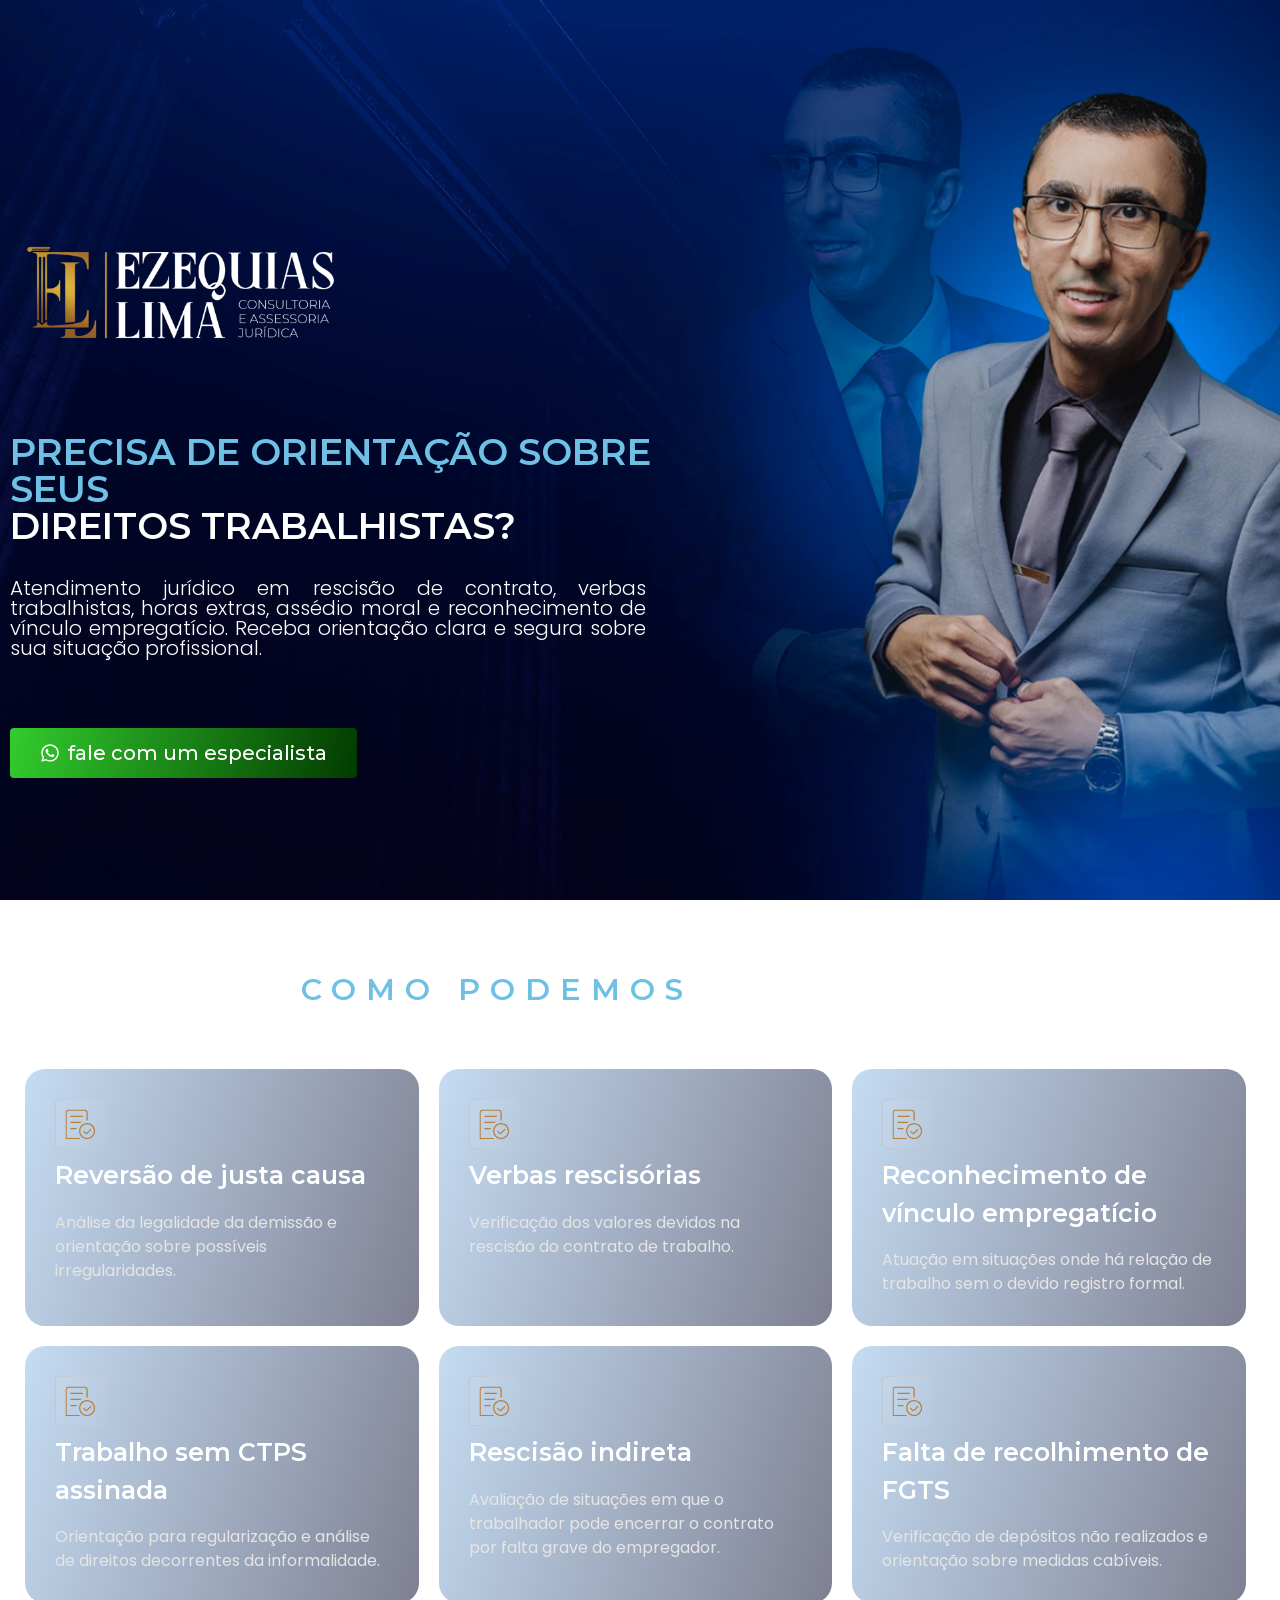
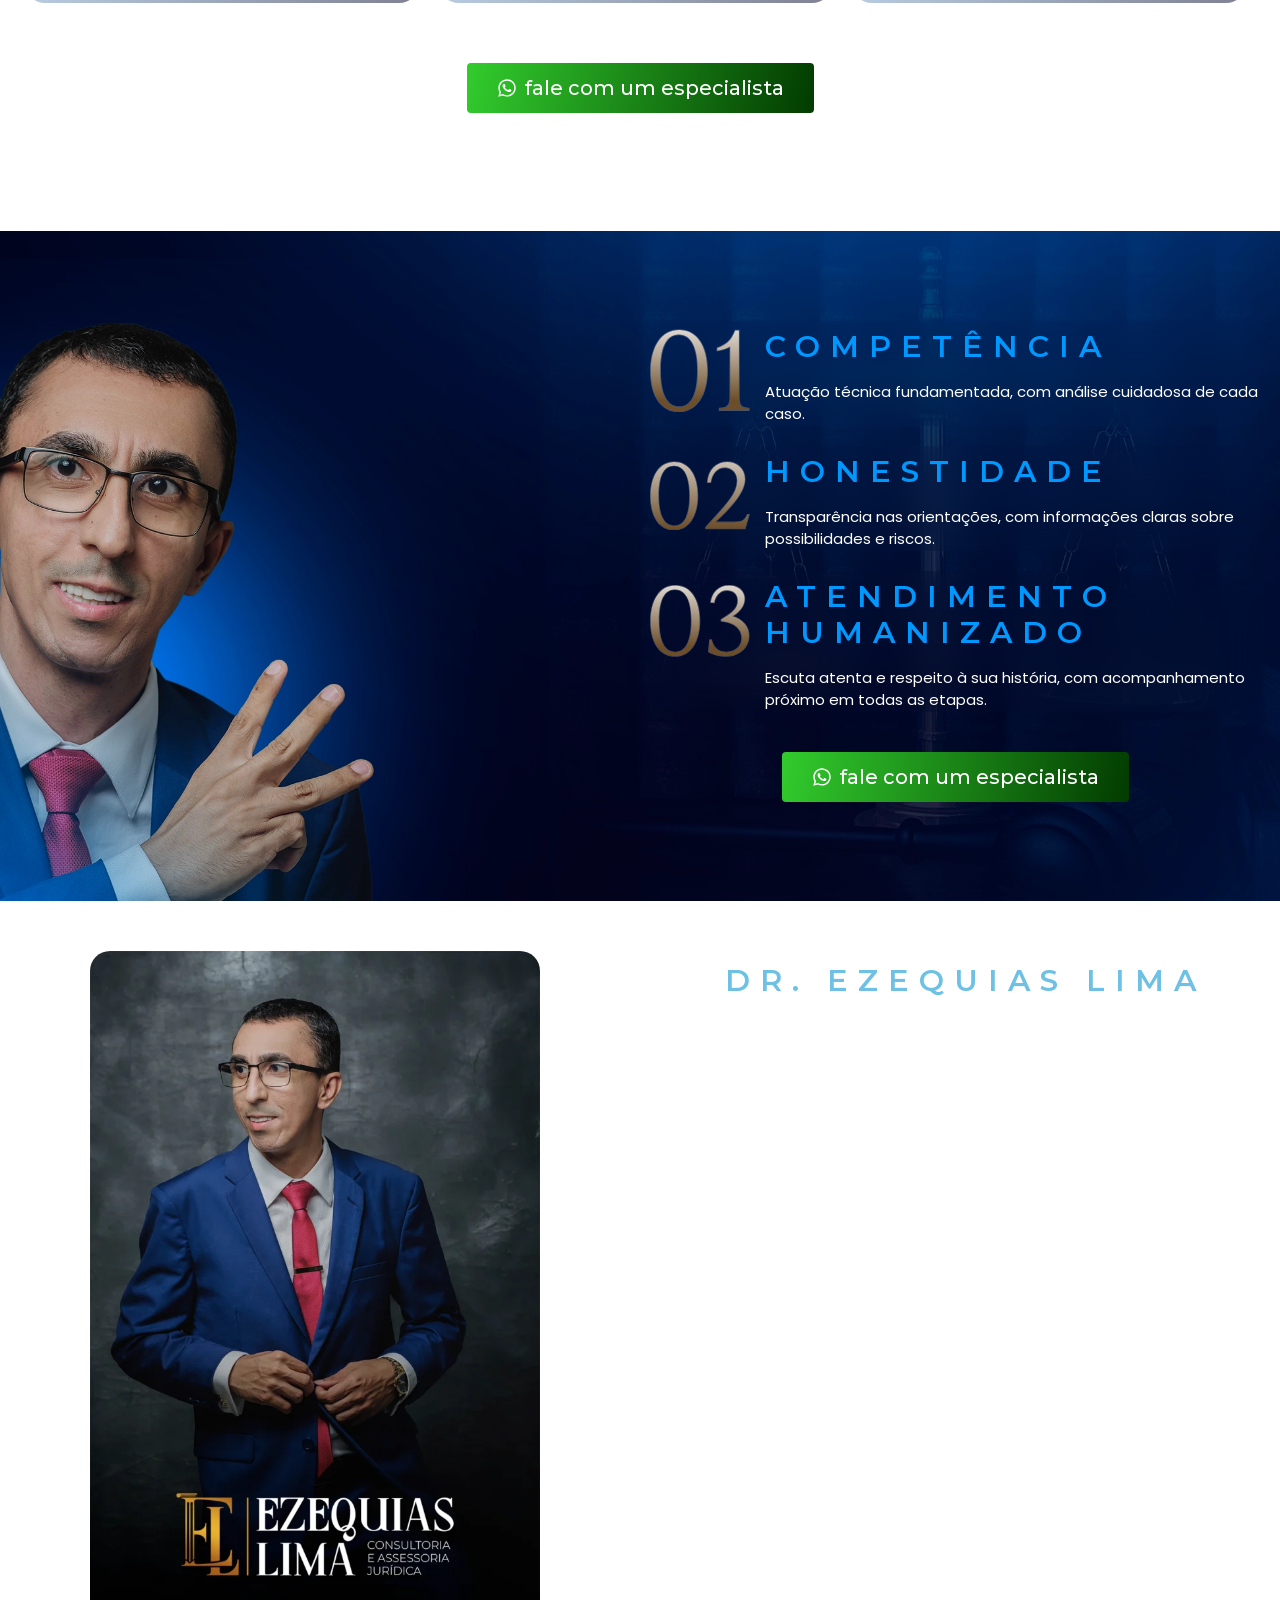
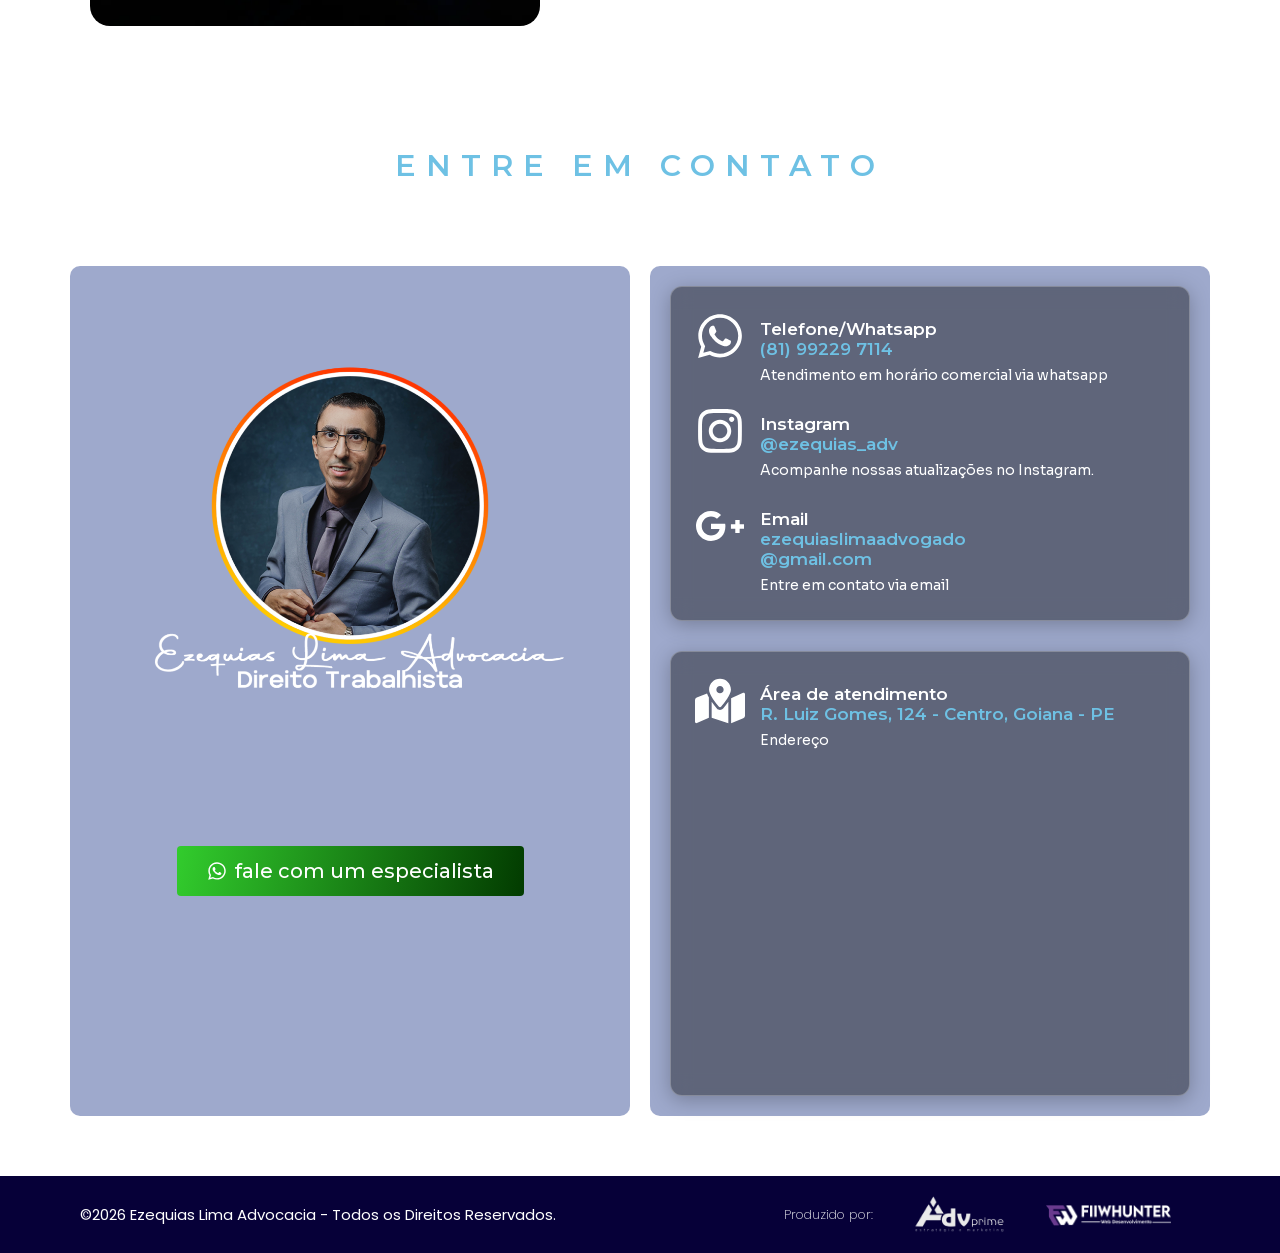
==== index.html @ 2110d89a "Organizando arquivos: movendo da pasta Teste para a raiz e removendo pasta redundante" ====
﻿<!DOCTYPE html>
<html lang="pt-BR" style="scroll-behavior: auto;"><head>

<!-- *** PROJETO OTIMIZADO E COMENTADO EM PT-BR *** -->
<!-- Todas as chamadas inuteis foram higienizadas e removidas para melhor performance -->

<meta charset="utf-8"/>
<title>Ezequias Lima Advogado – Compromisso com os seus direitos</title>
<meta content="max-image-preview:large" name="robots"/>
<link href="https://ezequiaslimaadvogado.com/feed/" rel="alternate" title="Feed para Ezequias Lima Advogado »" type="application/rss+xml"/>
<link href="https://ezequiaslimaadvogado.com/comments/feed/" rel="alternate" title="Feed de comentários para Ezequias Lima Advogado »" type="application/rss+xml"/>
<link href="https://ezequiaslimaadvogado.com/wp-json/oembed/1.0/embed?url=https%3A%2F%2Fezequiaslimaadvogado.com%2F" rel="alternate" title="oEmbed (JSON)" type="application/json+oembed"/>
<link href="https://ezequiaslimaadvogado.com/wp-json/oembed/1.0/embed?url=https%3A%2F%2Fezequiaslimaadvogado.com%2F&amp;format=xml" rel="alternate" title="oEmbed (XML)" type="text/xml+oembed"/>
<style id="wp-img-auto-sizes-contain-inline-css">
img:is([sizes=auto i],[sizes^="auto," i]){contain-intrinsic-size:3000px 1500px}
/*# sourceURL=wp-img-auto-sizes-contain-inline-css */
</style>
<style id="wp-emoji-styles-inline-css">

	img.wp-smiley, img.emoji {
		display: inline !important;
		border: none !important;
		box-shadow: none !important;
		height: 1em !important;
		width: 1em !important;
		margin: 0 0.07em !important;
		vertical-align: -0.1em !important;
		background: none !important;
		padding: 0 !important;
	}
/*# sourceURL=wp-emoji-styles-inline-css */
</style>
<style id="global-styles-inline-css">
:root{--wp--preset--aspect-ratio--square: 1;--wp--preset--aspect-ratio--4-3: 4/3;--wp--preset--aspect-ratio--3-4: 3/4;--wp--preset--aspect-ratio--3-2: 3/2;--wp--preset--aspect-ratio--2-3: 2/3;--wp--preset--aspect-ratio--16-9: 16/9;--wp--preset--aspect-ratio--9-16: 9/16;--wp--preset--color--black: #000000;--wp--preset--color--cyan-bluish-gray: #abb8c3;--wp--preset--color--white: #ffffff;--wp--preset--color--pale-pink: #f78da7;--wp--preset--color--vivid-red: #cf2e2e;--wp--preset--color--luminous-vivid-orange: #ff6900;--wp--preset--color--luminous-vivid-amber: #fcb900;--wp--preset--color--light-green-cyan: #7bdcb5;--wp--preset--color--vivid-green-cyan: #00d084;--wp--preset--color--pale-cyan-blue: #8ed1fc;--wp--preset--color--vivid-cyan-blue: #0693e3;--wp--preset--color--vivid-purple: #9b51e0;--wp--preset--gradient--vivid-cyan-blue-to-vivid-purple: linear-gradient(135deg,rgb(6,147,227) 0%,rgb(155,81,224) 100%);--wp--preset--gradient--light-green-cyan-to-vivid-green-cyan: linear-gradient(135deg,rgb(122,220,180) 0%,rgb(0,208,130) 100%);--wp--preset--gradient--luminous-vivid-amber-to-luminous-vivid-orange: linear-gradient(135deg,rgb(252,185,0) 0%,rgb(255,105,0) 100%);--wp--preset--gradient--luminous-vivid-orange-to-vivid-red: linear-gradient(135deg,rgb(255,105,0) 0%,rgb(207,46,46) 100%);--wp--preset--gradient--very-light-gray-to-cyan-bluish-gray: linear-gradient(135deg,rgb(238,238,238) 0%,rgb(169,184,195) 100%);--wp--preset--gradient--cool-to-warm-spectrum: linear-gradient(135deg,rgb(74,234,220) 0%,rgb(151,120,209) 20%,rgb(207,42,186) 40%,rgb(238,44,130) 60%,rgb(251,105,98) 80%,rgb(254,248,76) 100%);--wp--preset--gradient--blush-light-purple: linear-gradient(135deg,rgb(255,206,236) 0%,rgb(152,150,240) 100%);--wp--preset--gradient--blush-bordeaux: linear-gradient(135deg,rgb(254,205,165) 0%,rgb(254,45,45) 50%,rgb(107,0,62) 100%);--wp--preset--gradient--luminous-dusk: linear-gradient(135deg,rgb(255,203,112) 0%,rgb(199,81,192) 50%,rgb(65,88,208) 100%);--wp--preset--gradient--pale-ocean: linear-gradient(135deg,rgb(255,245,203) 0%,rgb(182,227,212) 50%,rgb(51,167,181) 100%);--wp--preset--gradient--electric-grass: linear-gradient(135deg,rgb(202,248,128) 0%,rgb(113,206,126) 100%);--wp--preset--gradient--midnight: linear-gradient(135deg,rgb(2,3,129) 0%,rgb(40,116,252) 100%);--wp--preset--font-size--small: 13px;--wp--preset--font-size--medium: 20px;--wp--preset--font-size--large: 36px;--wp--preset--font-size--x-large: 42px;--wp--preset--spacing--20: 0.44rem;--wp--preset--spacing--30: 0.67rem;--wp--preset--spacing--40: 1rem;--wp--preset--spacing--50: 1.5rem;--wp--preset--spacing--60: 2.25rem;--wp--preset--spacing--70: 3.38rem;--wp--preset--spacing--80: 5.06rem;--wp--preset--shadow--natural: 6px 6px 9px rgba(0, 0, 0, 0.2);--wp--preset--shadow--deep: 12px 12px 50px rgba(0, 0, 0, 0.4);--wp--preset--shadow--sharp: 6px 6px 0px rgba(0, 0, 0, 0.2);--wp--preset--shadow--outlined: 6px 6px 0px -3px rgb(255, 255, 255), 6px 6px rgb(0, 0, 0);--wp--preset--shadow--crisp: 6px 6px 0px rgb(0, 0, 0);}:root { --wp--style--global--content-size: 800px;--wp--style--global--wide-size: 1200px; }:where(body) { margin: 0; }.wp-site-blocks > .alignleft { float: left; margin-right: 2em; }.wp-site-blocks > .alignright { float: right; margin-left: 2em; }.wp-site-blocks > .aligncenter { justify-content: center; margin-left: auto; margin-right: auto; }:where(.wp-site-blocks) > * { margin-block-start: 24px; margin-block-end: 0; }:where(.wp-site-blocks) > :first-child { margin-block-start: 0; }:where(.wp-site-blocks) > :last-child { margin-block-end: 0; }:root { --wp--style--block-gap: 24px; }:root :where(.is-layout-flow) > :first-child{margin-block-start: 0;}:root :where(.is-layout-flow) > :last-child{margin-block-end: 0;}:root :where(.is-layout-flow) > *{margin-block-start: 24px;margin-block-end: 0;}:root :where(.is-layout-constrained) > :first-child{margin-block-start: 0;}:root :where(.is-layout-constrained) > :last-child{margin-block-end: 0;}:root :where(.is-layout-constrained) > *{margin-block-start: 24px;margin-block-end: 0;}:root :where(.is-layout-flex){gap: 24px;}:root :where(.is-layout-grid){gap: 24px;}.is-layout-flow > .alignleft{float: left;margin-inline-start: 0;margin-inline-end: 2em;}.is-layout-flow > .alignright{float: right;margin-inline-start: 2em;margin-inline-end: 0;}.is-layout-flow > .aligncenter{margin-left: auto !important;margin-right: auto !important;}.is-layout-constrained > .alignleft{float: left;margin-inline-start: 0;margin-inline-end: 2em;}.is-layout-constrained > .alignright{float: right;margin-inline-start: 2em;margin-inline-end: 0;}.is-layout-constrained > .aligncenter{margin-left: auto !important;margin-right: auto !important;}.is-layout-constrained > :where(:not(.alignleft):not(.alignright):not(.alignfull)){max-width: var(--wp--style--global--content-size);margin-left: auto !important;margin-right: auto !important;}.is-layout-constrained > .alignwide{max-width: var(--wp--style--global--wide-size);}body .is-layout-flex{display: flex;}.is-layout-flex{flex-wrap: wrap;align-items: center;}.is-layout-flex > :is(*, div){margin: 0;}body .is-layout-grid{display: grid;}.is-layout-grid > :is(*, div){margin: 0;}body{padding-top: 0px;padding-right: 0px;padding-bottom: 0px;padding-left: 0px;}a:where(:not(.wp-element-button)){text-decoration: underline;}:root :where(.wp-element-button, .wp-block-button__link){background-color: #32373c;border-width: 0;color: #fff;font-family: inherit;font-size: inherit;font-style: inherit;font-weight: inherit;letter-spacing: inherit;line-height: inherit;padding-top: calc(0.667em + 2px);padding-right: calc(1.333em + 2px);padding-bottom: calc(0.667em + 2px);padding-left: calc(1.333em + 2px);text-decoration: none;text-transform: inherit;}.has-black-color{color: var(--wp--preset--color--black) !important;}.has-cyan-bluish-gray-color{color: var(--wp--preset--color--cyan-bluish-gray) !important;}.has-white-color{color: var(--wp--preset--color--white) !important;}.has-pale-pink-color{color: var(--wp--preset--color--pale-pink) !important;}.has-vivid-red-color{color: var(--wp--preset--color--vivid-red) !important;}.has-luminous-vivid-orange-color{color: var(--wp--preset--color--luminous-vivid-orange) !important;}.has-luminous-vivid-amber-color{color: var(--wp--preset--color--luminous-vivid-amber) !important;}.has-light-green-cyan-color{color: var(--wp--preset--color--light-green-cyan) !important;}.has-vivid-green-cyan-color{color: var(--wp--preset--color--vivid-green-cyan) !important;}.has-pale-cyan-blue-color{color: var(--wp--preset--color--pale-cyan-blue) !important;}.has-vivid-cyan-blue-color{color: var(--wp--preset--color--vivid-cyan-blue) !important;}.has-vivid-purple-color{color: var(--wp--preset--color--vivid-purple) !important;}.has-black-background-color{background-color: var(--wp--preset--color--black) !important;}.has-cyan-bluish-gray-background-color{background-color: var(--wp--preset--color--cyan-bluish-gray) !important;}.has-white-background-color{background-color: var(--wp--preset--color--white) !important;}.has-pale-pink-background-color{background-color: var(--wp--preset--color--pale-pink) !important;}.has-vivid-red-background-color{background-color: var(--wp--preset--color--vivid-red) !important;}.has-luminous-vivid-orange-background-color{background-color: var(--wp--preset--color--luminous-vivid-orange) !important;}.has-luminous-vivid-amber-background-color{background-color: var(--wp--preset--color--luminous-vivid-amber) !important;}.has-light-green-cyan-background-color{background-color: var(--wp--preset--color--light-green-cyan) !important;}.has-vivid-green-cyan-background-color{background-color: var(--wp--preset--color--vivid-green-cyan) !important;}.has-pale-cyan-blue-background-color{background-color: var(--wp--preset--color--pale-cyan-blue) !important;}.has-vivid-cyan-blue-background-color{background-color: var(--wp--preset--color--vivid-cyan-blue) !important;}.has-vivid-purple-background-color{background-color: var(--wp--preset--color--vivid-purple) !important;}.has-black-border-color{border-color: var(--wp--preset--color--black) !important;}.has-cyan-bluish-gray-border-color{border-color: var(--wp--preset--color--cyan-bluish-gray) !important;}.has-white-border-color{border-color: var(--wp--preset--color--white) !important;}.has-pale-pink-border-color{border-color: var(--wp--preset--color--pale-pink) !important;}.has-vivid-red-border-color{border-color: var(--wp--preset--color--vivid-red) !important;}.has-luminous-vivid-orange-border-color{border-color: var(--wp--preset--color--luminous-vivid-orange) !important;}.has-luminous-vivid-amber-border-color{border-color: var(--wp--preset--color--luminous-vivid-amber) !important;}.has-light-green-cyan-border-color{border-color: var(--wp--preset--color--light-green-cyan) !important;}.has-vivid-green-cyan-border-color{border-color: var(--wp--preset--color--vivid-green-cyan) !important;}.has-pale-cyan-blue-border-color{border-color: var(--wp--preset--color--pale-cyan-blue) !important;}.has-vivid-cyan-blue-border-color{border-color: var(--wp--preset--color--vivid-cyan-blue) !important;}.has-vivid-purple-border-color{border-color: var(--wp--preset--color--vivid-purple) !important;}.has-vivid-cyan-blue-to-vivid-purple-gradient-background{background: var(--wp--preset--gradient--vivid-cyan-blue-to-vivid-purple) !important;}.has-light-green-cyan-to-vivid-green-cyan-gradient-background{background: var(--wp--preset--gradient--light-green-cyan-to-vivid-green-cyan) !important;}.has-luminous-vivid-amber-to-luminous-vivid-orange-gradient-background{background: var(--wp--preset--gradient--luminous-vivid-amber-to-luminous-vivid-orange) !important;}.has-luminous-vivid-orange-to-vivid-red-gradient-background{background: var(--wp--preset--gradient--luminous-vivid-orange-to-vivid-red) !important;}.has-very-light-gray-to-cyan-bluish-gray-gradient-background{background: var(--wp--preset--gradient--very-light-gray-to-cyan-bluish-gray) !important;}.has-cool-to-warm-spectrum-gradient-background{background: var(--wp--preset--gradient--cool-to-warm-spectrum) !important;}.has-blush-light-purple-gradient-background{background: var(--wp--preset--gradient--blush-light-purple) !important;}.has-blush-bordeaux-gradient-background{background: var(--wp--preset--gradient--blush-bordeaux) !important;}.has-luminous-dusk-gradient-background{background: var(--wp--preset--gradient--luminous-dusk) !important;}.has-pale-ocean-gradient-background{background: var(--wp--preset--gradient--pale-ocean) !important;}.has-electric-grass-gradient-background{background: var(--wp--preset--gradient--electric-grass) !important;}.has-midnight-gradient-background{background: var(--wp--preset--gradient--midnight) !important;}.has-small-font-size{font-size: var(--wp--preset--font-size--small) !important;}.has-medium-font-size{font-size: var(--wp--preset--font-size--medium) !important;}.has-large-font-size{font-size: var(--wp--preset--font-size--large) !important;}.has-x-large-font-size{font-size: var(--wp--preset--font-size--x-large) !important;}
:root :where(.wp-block-pullquote){font-size: 1.5em;line-height: 1.6;}
/*# sourceURL=global-styles-inline-css */
</style>

<link href="https://ezequiaslimaadvogado.com/wp-json/" rel="https://api.w.org/"/><link href="https://ezequiaslimaadvogado.com/wp-json/wp/v2/pages/3766" rel="alternate" title="JSON" type="application/json"/><link href="https://ezequiaslimaadvogado.com/xmlrpc.php?rsd" rel="EditURI" title="RSD" type="application/rsd+xml"/>
<meta content="WordPress 6.9.4" name="generator"/>
<link href="https://ezequiaslimaadvogado.com/" rel="canonical"/>
<link href="https://ezequiaslimaadvogado.com/" rel="shortlink"/>
<meta content="Elementor 3.35.7; features: e_font_icon_svg, additional_custom_breakpoints; settings: css_print_method-external, google_font-enabled, font_display-swap" name="generator"/>
<style>
				.e-con.e-parent:nth-of-type(n+4):not(.e-lazyloaded):not(.e-no-lazyload),
				.e-con.e-parent:nth-of-type(n+4):not(.e-lazyloaded):not(.e-no-lazyload) * {
					background-image: none !important;
				}
				@media screen and (max-height: 1024px) {
					.e-con.e-parent:nth-of-type(n+3):not(.e-lazyloaded):not(.e-no-lazyload),
					.e-con.e-parent:nth-of-type(n+3):not(.e-lazyloaded):not(.e-no-lazyload) * {
						background-image: none !important;
					}
				}
				@media screen and (max-height: 640px) {
					.e-con.e-parent:nth-of-type(n+2):not(.e-lazyloaded):not(.e-no-lazyload),
					.e-con.e-parent:nth-of-type(n+2):not(.e-lazyloaded):not(.e-no-lazyload) * {
						background-image: none !important;
					}
				}
			</style>
<link href="img/cropped-ICONE-32x32_ddf92ba2dfca.png" rel="icon" sizes="32x32"/>
<link href="img/cropped-ICONE-192x192_f0bbb5af5e48.png" rel="icon" sizes="192x192"/>
<link href="img/cropped-ICONE-180x180_3a4a55245eb3.png" rel="apple-touch-icon"/>
<meta content="img/cropped-ICONE-270x270_370748e8f6f8.png" name="msapplication-TileImage"/>
<!-- Google Tag Manager -->
<script>(function(w,d,s,l,i){w[l]=w[l]||[];w[l].push({'gtm.start':
new Date().getTime(),event:'gtm.js'});var f=d.getElementsByTagName(s)[0],
j=d.createElement(s),dl=l!='dataLayer'?'&l='+l:'';j.async=true;j.src=
'https://www.googletagmanager.com/gtm.js?id='+i+dl;f.parentNode.insertBefore(j,f);
})(window,document,'script','dataLayer','GTM-XXXXXX');</script>
<!-- End Google Tag Manager -->
<meta content="width=device-width, initial-scale=1.0, viewport-fit=cover" name="viewport"/><style data-scroll-fix="true">
        /* Scroll fixes for offline viewing */
        html, body {
            overflow: auto !important;
            overflow-x: hidden !important;
            height: auto !important;
            min-height: 100% !important;
            scroll-behavior: auto !important;
            opacity: 1 !important;
            visibility: visible !important;
        }
        
        /* Force visibility - many sites use JS animations for initial display */
        body, .wrapper, main, #__next, #app, .page, .content {
            opacity: 1 !important;
            visibility: visible !important;
            transform: none !important;
        }
        
        /* Disable loader/preloader overlays */
        .loader, .preloader, .loading, [class*="loader"], [class*="preloader"] {
            display: none !important;
            opacity: 0 !important;
        }
        
        /* Show elements that might be hidden for animation */
        .word-inner, .char, .line, [data-aos], [data-scroll],
        .hero-text span, .hero-fade, [class*="hero"] span {
            opacity: 1 !important;
            transform: none !important;
            visibility: visible !important;
        }
        
        /* Reset Tailwind animation utility classes */
        .translate-y-full, .translate-x-full, .-translate-y-full, .-translate-x-full,
        .translate-y-1\/2, .-translate-y-1\/2, .translate-y-\[100\%\], .translate-y-\[110\%\] {
            transform: none !important;
        }
        
        /* Force visibility on common hidden-for-animation patterns */
        .opacity-0, [class*="opacity-0"] {
            opacity: 1 !important;
        }
        
        /* Reset scale transforms used for animations */
        .scale-0, .scale-50, .scale-75 {
            transform: none !important;
        }
        
        html.lenis, html.lenis-smooth, 
        body.lenis, body.lenis-smooth,
        .lenis-wrapper, .lenis-content,
        [data-lenis-prevent], [data-scroll-container] {
            overflow: visible !important;
            height: auto !important;
        }
        
        /* Fix flex containers that might cut off content */
        body.flex.items-center,
        body.flex.justify-center {
            align-items: flex-start !important;
            min-height: 100vh;
            height: auto !important;
        }
        
        /* Ensure main content scrolls */
        main, #__next, #__nuxt, #app, .main-content {
            overflow: visible !important;
            height: auto !important;
        }
        </style>    <link rel="stylesheet" href="css/style.css"></head>
<body class="home wp-singular page-template page-template-elementor_canvas page page-id-3766 wp-custom-logo wp-embed-responsive wp-theme-hello-elementor hello-elementor-default elementor-default elementor-template-canvas elementor-kit-3612 elementor-page elementor-page-3766 e--ua-blink e--ua-mac e--ua-webkit" data-elementor-device-mode="desktop" style="scroll-behavior: auto;">
<!-- Google Tag Manager (noscript) -->
<noscript><iframe height="0" src="https://www.googletagmanager.com/ns.html?id=GTM-XXXXXX" style="display:none;visibility:hidden" width="0"></iframe></noscript>
<!-- End Google Tag Manager (noscript) -->
<div class="elementor elementor-3766" data-elementor-id="3766" data-elementor-post-type="page" data-elementor-type="wp-page">
<!-- === SECAO 1: HERO START (Painel de Boas Vindas) === -->
<div class="elementor-element elementor-element-3195acb6 e-flex e-con-boxed e-con e-parent e-lazyloaded" data-e-type="container" data-element_type="container" data-id="3195acb6" data-settings='{"background_background":"classic"}'>
<div class="e-con-inner">
<div class="elementor-element elementor-element-7cfdfa64 e-con-full e-flex e-con e-child" data-e-type="container" data-element_type="container" data-id="7cfdfa64" data-settings='{"background_background":"classic"}'>
<div class="elementor-element elementor-element-298413e5 elementor-widget-mobile__width-initial elementor-widget elementor-widget-image animated fadeIn" data-e-type="widget" data-element_type="widget" data-id="298413e5" data-settings='{"_animation":"fadeIn"}' data-widget_type="image.default">
<img alt="" class="attachment-large size-large wp-image-3768" decoding="async" fetchpriority="high" height="800" sizes="(max-width: 800px) 100vw, 800px" src="img/MARCA-DAGUA-3-1024x1024_da257affb1d7.webp" srcset="img/MARCA-DAGUA-3-1024x1024_da257affb1d7.webp 1024w, assets/MARCA-DAGUA-3-300x300_51cb336655b1.webp 300w, assets/MARCA-DAGUA-3-150x150_44a0830996d9.webp 150w, assets/MARCA-DAGUA-3-768x768_c7d4a31141a3.webp 768w, assets/MARCA-DAGUA-3-1536x1536_21c512401d6d.webp 1536w, assets/MARCA-DAGUA-3_3e88945e83cf.webp 2000w" width="800"/> </div>
<div class="elementor-element elementor-element-34abbfb4 elementor-widget__width-initial elementor-widget elementor-widget-heading animated fadeIn" data-e-type="widget" data-element_type="widget" data-id="34abbfb4" data-settings='{"_animation":"fadeIn"}' data-widget_type="heading.default">
<h2 class="elementor-heading-title elementor-size-default">Precisa de orientação sobre seus  <p style="color: white">direitos trabalhistas?<span style="letter-spacing: 0px"></span></p></h2> </div>
<div class="elementor-element elementor-element-9871f47 elementor-widget elementor-widget-heading animated fadeIn" data-e-type="widget" data-element_type="widget" data-id="9871f47" data-settings='{"_animation":"fadeIn"}' data-widget_type="heading.default">
<h2 class="elementor-heading-title elementor-size-default">Atendimento jurídico em rescisão de contrato, verbas trabalhistas, horas extras, assédio moral e reconhecimento de vínculo empregatício.
Receba orientação clara e segura sobre sua situação profissional.</h2> </div>
<div class="elementor-element elementor-element-661bef58 elementor-tablet-align-center elementor-align-left elementor-widget__width-initial elementor-widget elementor-widget-button animated fadeInUp" data-e-type="widget" data-element_type="widget" data-id="661bef58" data-settings='{"_animation":"fadeInUp","_animation_delay":300}' data-widget_type="button.default">
<a class="elementor-button elementor-button-link elementor-size-md" href="https://wa.me/5581992297114?text=Ol%C3%A1%2Cgostaria%20de%20falar%20com%20um%20advogado%20especialista%20em%20direito%20trabalhista%20">
<span class="elementor-button-content-wrapper">
<span class="elementor-button-icon">
<svg aria-hidden="true" class="e-font-icon-svg e-fab-whatsapp" viewbox="0 0 448 512" xmlns="http://www.w3.org/2000/svg"><path d="M380.9 97.1C339 55.1 283.2 32 223.9 32c-122.4 0-222 99.6-222 222 0 39.1 10.2 77.3 29.6 111L0 480l117.7-30.9c32.4 17.7 68.9 27 106.1 27h.1c122.3 0 224.1-99.6 224.1-222 0-59.3-25.2-115-67.1-157zm-157 341.6c-33.2 0-65.7-8.9-94-25.7l-6.7-4-69.8 18.3L72 359.2l-4.4-7c-18.5-29.4-28.2-63.3-28.2-98.2 0-101.7 82.8-184.5 184.6-184.5 49.3 0 95.6 19.2 130.4 54.1 34.8 34.9 56.2 81.2 56.1 130.5 0 101.8-84.9 184.6-186.6 184.6zm101.2-138.2c-5.5-2.8-32.8-16.2-37.9-18-5.1-1.9-8.8-2.8-12.5 2.8-3.7 5.6-14.3 18-17.6 21.8-3.2 3.7-6.5 4.2-12 1.4-32.6-16.3-54-29.1-75.5-66-5.7-9.8 5.7-9.1 16.3-30.3 1.8-3.7.9-6.9-.5-9.7-1.4-2.8-12.5-30.1-17.1-41.2-4.5-10.8-9.1-9.3-12.5-9.5-3.2-.2-6.9-.2-10.6-.2-3.7 0-9.7 1.4-14.8 6.9-5.1 5.6-19.4 19-19.4 46.3 0 27.3 19.9 53.7 22.6 57.4 2.8 3.7 39.1 59.7 94.8 83.8 35.2 15.2 49 16.5 66.6 13.9 10.7-1.6 32.8-13.4 37.4-26.4 4.6-13 4.6-24.1 3.2-26.4-1.3-2.5-5-3.9-10.5-6.6z"></path></svg> </span>
<span class="elementor-button-text">fale com um especialista</span>
</span>
</a>
</div>
</div>
<div class="elementor-element elementor-element-5183650 e-con-full elementor-hidden-tablet elementor-hidden-mobile e-flex e-con e-child" data-e-type="container" data-element_type="container" data-id="5183650">
</div>
</div>
</div>
<!-- === SECAO 2: CARROSSEL E SERVICOS === -->
<div class="elementor-element elementor-element-22949ee9 e-flex e-con-boxed e-con e-parent e-lazyloaded" data-e-type="container" data-element_type="container" data-id="22949ee9" data-settings='{"background_background":"classic"}'>
<div class="e-con-inner">
<div class="elementor-element elementor-element-75c55e8 elementor-widget__width-initial elementor-widget elementor-widget-heading animated slideInUp" data-e-type="widget" data-element_type="widget" data-id="75c55e8" data-settings='{"_animation":"slideInUp"}' data-widget_type="heading.default">
<h2 class="elementor-heading-title elementor-size-default">Como podemos <span style="color: white"> te ajudar</span></h2> </div>
<div class="elementor-element elementor-element-40c510e8 elementor-widget elementor-widget-heading animated fadeIn" data-e-type="widget" data-element_type="widget" data-id="40c510e8" data-settings='{"_animation":"fadeIn"}' data-widget_type="heading.default">
<h2 class="elementor-heading-title elementor-size-default">Veja abaixo quais tipos de causas podemos te ajudar</h2> </div>
<div class="elementor-element elementor-element-7ccdc682 e-con-full e-flex e-con e-child" data-e-type="container" data-element_type="container" data-id="7ccdc682">
<div class="elementor-element elementor-element-7ea7878b elementor-widget__width-initial elementor-widget-mobile__width-inherit elementor-mobile-position-block-start elementor-view-default elementor-widget elementor-widget-icon-box animated slideInUp" data-e-type="widget" data-element_type="widget" data-id="7ea7878b" data-settings='{"_animation":"slideInUp"}' data-widget_type="icon-box.default">
<div class="elementor-icon-box-wrapper">
<div class="elementor-icon-box-icon">
<span class="elementor-icon">
<svg fill="none" height="81" viewbox="0 0 81 81" width="81" xmlns="http://www.w3.org/2000/svg"><foreignobject height="121" width="121" x="-20" y="-20"></foreignobject><g data-figma-bg-blur-radius="20"><path d="M0 8C0 3.58172 3.58172 0 8 0H73C77.4183 0 81 3.58172 81 8V73C81 77.4183 77.4183 81 73 81H8C3.58172 81 0 77.4183 0 73V8Z" fill="url(#paint0_linear_1036_19)" fill-opacity="0.09"></path><path d="M8 0.5H73C77.1421 0.5 80.5 3.85786 80.5 8V73C80.5 77.1421 77.1421 80.5 73 80.5H8C3.85786 80.5 0.5 77.1421 0.5 73V8C0.5 3.85786 3.85786 0.5 8 0.5Z" stroke="url(#paint1_linear_1036_19)" stroke-opacity="0.35"></path></g><g clip-path="url(#clip1_1036_19)"><path d="M52 39C44.832 39 39 44.832 39 52C39 59.168 44.832 65 52 65C59.168 65 65 59.168 65 52C65 44.832 59.168 39 52 39ZM52 63C45.936 63 41 58.064 41 52C41 45.936 45.936 41 52 41C58.064 41 63 45.936 63 52C63 58.064 58.064 63 52 63ZM57.878 48.098L59.28 49.524L52.368 56.322C51.934 56.758 51.348 57 50.724 57C50.1 57 49.516 56.758 49.074 56.314L45.374 52.728L46.764 51.29L50.476 54.89C50.674 55.088 50.79 55.068 50.956 54.904L57.878 48.098ZM41.046 39H25V37H43.994C42.94 37.564 41.952 38.236 41.046 39ZM41.046 65H17V22C17 19.242 19.242 17 22 17H48C50.758 17 53 19.242 53 22V35.03C52.668 35.01 52.336 35 52 35C51.664 35 51.332 35.01 51 35.03V22C51 20.346 49.654 19 48 19H22C20.346 19 19 20.346 19 22V63H39.04C39.652 63.72 40.324 64.39 41.048 65H41.046ZM45 29H25V27H45V29ZM25 47H35V49H25V47Z" fill="#B97F39"></path></g><defs><clippath id="bgblur_0_1036_19_clip_path" transform="translate(20 20)"><path d="M0 8C0 3.58172 3.58172 0 8 0H73C77.4183 0 81 3.58172 81 8V73C81 77.4183 77.4183 81 73 81H8C3.58172 81 0 77.4183 0 73V8Z"></path></clippath><lineargradient gradientunits="userSpaceOnUse" id="paint0_linear_1036_19" x1="0" x2="97.2072" y1="0" y2="32.4504"><stop stop-color="white" stop-opacity="0.8"></stop><stop offset="1" stop-color="white" stop-opacity="0.2"></stop></lineargradient><lineargradient gradientunits="userSpaceOnUse" id="paint1_linear_1036_19" x1="-33.1535" x2="95.0432" y1="-42.93" y2="-39.4084"><stop stop-color="#874912"></stop><stop offset="0.650008" stop-color="#E8CDB5"></stop></lineargradient><clippath id="clip1_1036_19"><rect fill="white" height="48" transform="translate(17 17)" width="48"></rect></clippath></defs></svg> </span>
</div>
<div class="elementor-icon-box-content">
<h3 class="elementor-icon-box-title">
<span>
							Reversão de justa causa						</span>
</h3>
<p class="elementor-icon-box-description">
						Análise da legalidade da demissão e orientação sobre possíveis irregularidades.					</p>
</div>
</div>
</div>
<div class="elementor-element elementor-element-623616f elementor-widget__width-initial elementor-widget-mobile__width-inherit elementor-mobile-position-block-start elementor-view-default elementor-widget elementor-widget-icon-box animated slideInUp" data-e-type="widget" data-element_type="widget" data-id="623616f" data-settings='{"_animation":"slideInUp"}' data-widget_type="icon-box.default">
<div class="elementor-icon-box-wrapper">
<div class="elementor-icon-box-icon">
<span class="elementor-icon">
<svg fill="none" height="81" viewbox="0 0 81 81" width="81" xmlns="http://www.w3.org/2000/svg"><foreignobject height="121" width="121" x="-20" y="-20"></foreignobject><g data-figma-bg-blur-radius="20"><path d="M0 8C0 3.58172 3.58172 0 8 0H73C77.4183 0 81 3.58172 81 8V73C81 77.4183 77.4183 81 73 81H8C3.58172 81 0 77.4183 0 73V8Z" fill="url(#paint0_linear_1036_19)" fill-opacity="0.09"></path><path d="M8 0.5H73C77.1421 0.5 80.5 3.85786 80.5 8V73C80.5 77.1421 77.1421 80.5 73 80.5H8C3.85786 80.5 0.5 77.1421 0.5 73V8C0.5 3.85786 3.85786 0.5 8 0.5Z" stroke="url(#paint1_linear_1036_19)" stroke-opacity="0.35"></path></g><g clip-path="url(#clip1_1036_19)"><path d="M52 39C44.832 39 39 44.832 39 52C39 59.168 44.832 65 52 65C59.168 65 65 59.168 65 52C65 44.832 59.168 39 52 39ZM52 63C45.936 63 41 58.064 41 52C41 45.936 45.936 41 52 41C58.064 41 63 45.936 63 52C63 58.064 58.064 63 52 63ZM57.878 48.098L59.28 49.524L52.368 56.322C51.934 56.758 51.348 57 50.724 57C50.1 57 49.516 56.758 49.074 56.314L45.374 52.728L46.764 51.29L50.476 54.89C50.674 55.088 50.79 55.068 50.956 54.904L57.878 48.098ZM41.046 39H25V37H43.994C42.94 37.564 41.952 38.236 41.046 39ZM41.046 65H17V22C17 19.242 19.242 17 22 17H48C50.758 17 53 19.242 53 22V35.03C52.668 35.01 52.336 35 52 35C51.664 35 51.332 35.01 51 35.03V22C51 20.346 49.654 19 48 19H22C20.346 19 19 20.346 19 22V63H39.04C39.652 63.72 40.324 64.39 41.048 65H41.046ZM45 29H25V27H45V29ZM25 47H35V49H25V47Z" fill="#B97F39"></path></g><defs><clippath id="bgblur_0_1036_19_clip_path" transform="translate(20 20)"><path d="M0 8C0 3.58172 3.58172 0 8 0H73C77.4183 0 81 3.58172 81 8V73C81 77.4183 77.4183 81 73 81H8C3.58172 81 0 77.4183 0 73V8Z"></path></clippath><lineargradient gradientunits="userSpaceOnUse" id="paint0_linear_1036_19" x1="0" x2="97.2072" y1="0" y2="32.4504"><stop stop-color="white" stop-opacity="0.8"></stop><stop offset="1" stop-color="white" stop-opacity="0.2"></stop></lineargradient><lineargradient gradientunits="userSpaceOnUse" id="paint1_linear_1036_19" x1="-33.1535" x2="95.0432" y1="-42.93" y2="-39.4084"><stop stop-color="#874912"></stop><stop offset="0.650008" stop-color="#E8CDB5"></stop></lineargradient><clippath id="clip1_1036_19"><rect fill="white" height="48" transform="translate(17 17)" width="48"></rect></clippath></defs></svg> </span>
</div>
<div class="elementor-icon-box-content">
<h3 class="elementor-icon-box-title">
<span>
							Verbas rescisórias						</span>
</h3>
<p class="elementor-icon-box-description">
						Verificação dos valores devidos na rescisão do contrato de trabalho.					</p>
</div>
</div>
</div>
<div class="elementor-element elementor-element-4aebc283 elementor-widget__width-initial elementor-widget-mobile__width-inherit elementor-mobile-position-block-start elementor-view-default elementor-widget elementor-widget-icon-box animated slideInUp" data-e-type="widget" data-element_type="widget" data-id="4aebc283" data-settings='{"_animation":"slideInUp"}' data-widget_type="icon-box.default">
<div class="elementor-icon-box-wrapper">
<div class="elementor-icon-box-icon">
<span class="elementor-icon">
<svg fill="none" height="81" viewbox="0 0 81 81" width="81" xmlns="http://www.w3.org/2000/svg"><foreignobject height="121" width="121" x="-20" y="-20"></foreignobject><g data-figma-bg-blur-radius="20"><path d="M0 8C0 3.58172 3.58172 0 8 0H73C77.4183 0 81 3.58172 81 8V73C81 77.4183 77.4183 81 73 81H8C3.58172 81 0 77.4183 0 73V8Z" fill="url(#paint0_linear_1036_19)" fill-opacity="0.09"></path><path d="M8 0.5H73C77.1421 0.5 80.5 3.85786 80.5 8V73C80.5 77.1421 77.1421 80.5 73 80.5H8C3.85786 80.5 0.5 77.1421 0.5 73V8C0.5 3.85786 3.85786 0.5 8 0.5Z" stroke="url(#paint1_linear_1036_19)" stroke-opacity="0.35"></path></g><g clip-path="url(#clip1_1036_19)"><path d="M52 39C44.832 39 39 44.832 39 52C39 59.168 44.832 65 52 65C59.168 65 65 59.168 65 52C65 44.832 59.168 39 52 39ZM52 63C45.936 63 41 58.064 41 52C41 45.936 45.936 41 52 41C58.064 41 63 45.936 63 52C63 58.064 58.064 63 52 63ZM57.878 48.098L59.28 49.524L52.368 56.322C51.934 56.758 51.348 57 50.724 57C50.1 57 49.516 56.758 49.074 56.314L45.374 52.728L46.764 51.29L50.476 54.89C50.674 55.088 50.79 55.068 50.956 54.904L57.878 48.098ZM41.046 39H25V37H43.994C42.94 37.564 41.952 38.236 41.046 39ZM41.046 65H17V22C17 19.242 19.242 17 22 17H48C50.758 17 53 19.242 53 22V35.03C52.668 35.01 52.336 35 52 35C51.664 35 51.332 35.01 51 35.03V22C51 20.346 49.654 19 48 19H22C20.346 19 19 20.346 19 22V63H39.04C39.652 63.72 40.324 64.39 41.048 65H41.046ZM45 29H25V27H45V29ZM25 47H35V49H25V47Z" fill="#B97F39"></path></g><defs><clippath id="bgblur_0_1036_19_clip_path" transform="translate(20 20)"><path d="M0 8C0 3.58172 3.58172 0 8 0H73C77.4183 0 81 3.58172 81 8V73C81 77.4183 77.4183 81 73 81H8C3.58172 81 0 77.4183 0 73V8Z"></path></clippath><lineargradient gradientunits="userSpaceOnUse" id="paint0_linear_1036_19" x1="0" x2="97.2072" y1="0" y2="32.4504"><stop stop-color="white" stop-opacity="0.8"></stop><stop offset="1" stop-color="white" stop-opacity="0.2"></stop></lineargradient><lineargradient gradientunits="userSpaceOnUse" id="paint1_linear_1036_19" x1="-33.1535" x2="95.0432" y1="-42.93" y2="-39.4084"><stop stop-color="#874912"></stop><stop offset="0.650008" stop-color="#E8CDB5"></stop></lineargradient><clippath id="clip1_1036_19"><rect fill="white" height="48" transform="translate(17 17)" width="48"></rect></clippath></defs></svg> </span>
</div>
<div class="elementor-icon-box-content">
<h3 class="elementor-icon-box-title">
<span>
							Reconhecimento de vínculo empregatício						</span>
</h3>
<p class="elementor-icon-box-description">
						Atuação em situações onde há relação de trabalho sem o devido registro formal.					</p>
</div>
</div>
</div>
<div class="elementor-element elementor-element-37acd0a0 elementor-widget__width-initial elementor-widget-mobile__width-inherit elementor-mobile-position-block-start elementor-view-default elementor-widget elementor-widget-icon-box animated slideInUp" data-e-type="widget" data-element_type="widget" data-id="37acd0a0" data-settings='{"_animation":"slideInUp"}' data-widget_type="icon-box.default">
<div class="elementor-icon-box-wrapper">
<div class="elementor-icon-box-icon">
<span class="elementor-icon">
<svg fill="none" height="81" viewbox="0 0 81 81" width="81" xmlns="http://www.w3.org/2000/svg"><foreignobject height="121" width="121" x="-20" y="-20"></foreignobject><g data-figma-bg-blur-radius="20"><path d="M0 8C0 3.58172 3.58172 0 8 0H73C77.4183 0 81 3.58172 81 8V73C81 77.4183 77.4183 81 73 81H8C3.58172 81 0 77.4183 0 73V8Z" fill="url(#paint0_linear_1036_19)" fill-opacity="0.09"></path><path d="M8 0.5H73C77.1421 0.5 80.5 3.85786 80.5 8V73C80.5 77.1421 77.1421 80.5 73 80.5H8C3.85786 80.5 0.5 77.1421 0.5 73V8C0.5 3.85786 3.85786 0.5 8 0.5Z" stroke="url(#paint1_linear_1036_19)" stroke-opacity="0.35"></path></g><g clip-path="url(#clip1_1036_19)"><path d="M52 39C44.832 39 39 44.832 39 52C39 59.168 44.832 65 52 65C59.168 65 65 59.168 65 52C65 44.832 59.168 39 52 39ZM52 63C45.936 63 41 58.064 41 52C41 45.936 45.936 41 52 41C58.064 41 63 45.936 63 52C63 58.064 58.064 63 52 63ZM57.878 48.098L59.28 49.524L52.368 56.322C51.934 56.758 51.348 57 50.724 57C50.1 57 49.516 56.758 49.074 56.314L45.374 52.728L46.764 51.29L50.476 54.89C50.674 55.088 50.79 55.068 50.956 54.904L57.878 48.098ZM41.046 39H25V37H43.994C42.94 37.564 41.952 38.236 41.046 39ZM41.046 65H17V22C17 19.242 19.242 17 22 17H48C50.758 17 53 19.242 53 22V35.03C52.668 35.01 52.336 35 52 35C51.664 35 51.332 35.01 51 35.03V22C51 20.346 49.654 19 48 19H22C20.346 19 19 20.346 19 22V63H39.04C39.652 63.72 40.324 64.39 41.048 65H41.046ZM45 29H25V27H45V29ZM25 47H35V49H25V47Z" fill="#B97F39"></path></g><defs><clippath id="bgblur_0_1036_19_clip_path" transform="translate(20 20)"><path d="M0 8C0 3.58172 3.58172 0 8 0H73C77.4183 0 81 3.58172 81 8V73C81 77.4183 77.4183 81 73 81H8C3.58172 81 0 77.4183 0 73V8Z"></path></clippath><lineargradient gradientunits="userSpaceOnUse" id="paint0_linear_1036_19" x1="0" x2="97.2072" y1="0" y2="32.4504"><stop stop-color="white" stop-opacity="0.8"></stop><stop offset="1" stop-color="white" stop-opacity="0.2"></stop></lineargradient><lineargradient gradientunits="userSpaceOnUse" id="paint1_linear_1036_19" x1="-33.1535" x2="95.0432" y1="-42.93" y2="-39.4084"><stop stop-color="#874912"></stop><stop offset="0.650008" stop-color="#E8CDB5"></stop></lineargradient><clippath id="clip1_1036_19"><rect fill="white" height="48" transform="translate(17 17)" width="48"></rect></clippath></defs></svg> </span>
</div>
<div class="elementor-icon-box-content">
<h3 class="elementor-icon-box-title">
<span>
							Trabalho sem CTPS assinada						</span>
</h3>
<p class="elementor-icon-box-description">
						Orientação para regularização e análise de direitos decorrentes da informalidade.					</p>
</div>
</div>
</div>
<div class="elementor-element elementor-element-41c7f7f1 elementor-widget__width-initial elementor-widget-mobile__width-inherit elementor-mobile-position-block-start elementor-view-default elementor-widget elementor-widget-icon-box animated slideInUp" data-e-type="widget" data-element_type="widget" data-id="41c7f7f1" data-settings='{"_animation":"slideInUp"}' data-widget_type="icon-box.default">
<div class="elementor-icon-box-wrapper">
<div class="elementor-icon-box-icon">
<span class="elementor-icon">
<svg fill="none" height="81" viewbox="0 0 81 81" width="81" xmlns="http://www.w3.org/2000/svg"><foreignobject height="121" width="121" x="-20" y="-20"></foreignobject><g data-figma-bg-blur-radius="20"><path d="M0 8C0 3.58172 3.58172 0 8 0H73C77.4183 0 81 3.58172 81 8V73C81 77.4183 77.4183 81 73 81H8C3.58172 81 0 77.4183 0 73V8Z" fill="url(#paint0_linear_1036_19)" fill-opacity="0.09"></path><path d="M8 0.5H73C77.1421 0.5 80.5 3.85786 80.5 8V73C80.5 77.1421 77.1421 80.5 73 80.5H8C3.85786 80.5 0.5 77.1421 0.5 73V8C0.5 3.85786 3.85786 0.5 8 0.5Z" stroke="url(#paint1_linear_1036_19)" stroke-opacity="0.35"></path></g><g clip-path="url(#clip1_1036_19)"><path d="M52 39C44.832 39 39 44.832 39 52C39 59.168 44.832 65 52 65C59.168 65 65 59.168 65 52C65 44.832 59.168 39 52 39ZM52 63C45.936 63 41 58.064 41 52C41 45.936 45.936 41 52 41C58.064 41 63 45.936 63 52C63 58.064 58.064 63 52 63ZM57.878 48.098L59.28 49.524L52.368 56.322C51.934 56.758 51.348 57 50.724 57C50.1 57 49.516 56.758 49.074 56.314L45.374 52.728L46.764 51.29L50.476 54.89C50.674 55.088 50.79 55.068 50.956 54.904L57.878 48.098ZM41.046 39H25V37H43.994C42.94 37.564 41.952 38.236 41.046 39ZM41.046 65H17V22C17 19.242 19.242 17 22 17H48C50.758 17 53 19.242 53 22V35.03C52.668 35.01 52.336 35 52 35C51.664 35 51.332 35.01 51 35.03V22C51 20.346 49.654 19 48 19H22C20.346 19 19 20.346 19 22V63H39.04C39.652 63.72 40.324 64.39 41.048 65H41.046ZM45 29H25V27H45V29ZM25 47H35V49H25V47Z" fill="#B97F39"></path></g><defs><clippath id="bgblur_0_1036_19_clip_path" transform="translate(20 20)"><path d="M0 8C0 3.58172 3.58172 0 8 0H73C77.4183 0 81 3.58172 81 8V73C81 77.4183 77.4183 81 73 81H8C3.58172 81 0 77.4183 0 73V8Z"></path></clippath><lineargradient gradientunits="userSpaceOnUse" id="paint0_linear_1036_19" x1="0" x2="97.2072" y1="0" y2="32.4504"><stop stop-color="white" stop-opacity="0.8"></stop><stop offset="1" stop-color="white" stop-opacity="0.2"></stop></lineargradient><lineargradient gradientunits="userSpaceOnUse" id="paint1_linear_1036_19" x1="-33.1535" x2="95.0432" y1="-42.93" y2="-39.4084"><stop stop-color="#874912"></stop><stop offset="0.650008" stop-color="#E8CDB5"></stop></lineargradient><clippath id="clip1_1036_19"><rect fill="white" height="48" transform="translate(17 17)" width="48"></rect></clippath></defs></svg> </span>
</div>
<div class="elementor-icon-box-content">
<h3 class="elementor-icon-box-title">
<span>
							Rescisão indireta						</span>
</h3>
<p class="elementor-icon-box-description">
						Avaliação de situações em que o trabalhador pode encerrar o contrato por falta grave do empregador.					</p>
</div>
</div>
</div>
<div class="elementor-element elementor-element-24ec5e9 elementor-widget__width-initial elementor-widget-mobile__width-inherit elementor-mobile-position-block-start elementor-view-default elementor-widget elementor-widget-icon-box animated slideInUp" data-e-type="widget" data-element_type="widget" data-id="24ec5e9" data-settings='{"_animation":"slideInUp"}' data-widget_type="icon-box.default">
<div class="elementor-icon-box-wrapper">
<div class="elementor-icon-box-icon">
<span class="elementor-icon">
<svg fill="none" height="81" viewbox="0 0 81 81" width="81" xmlns="http://www.w3.org/2000/svg"><foreignobject height="121" width="121" x="-20" y="-20"></foreignobject><g data-figma-bg-blur-radius="20"><path d="M0 8C0 3.58172 3.58172 0 8 0H73C77.4183 0 81 3.58172 81 8V73C81 77.4183 77.4183 81 73 81H8C3.58172 81 0 77.4183 0 73V8Z" fill="url(#paint0_linear_1036_19)" fill-opacity="0.09"></path><path d="M8 0.5H73C77.1421 0.5 80.5 3.85786 80.5 8V73C80.5 77.1421 77.1421 80.5 73 80.5H8C3.85786 80.5 0.5 77.1421 0.5 73V8C0.5 3.85786 3.85786 0.5 8 0.5Z" stroke="url(#paint1_linear_1036_19)" stroke-opacity="0.35"></path></g><g clip-path="url(#clip1_1036_19)"><path d="M52 39C44.832 39 39 44.832 39 52C39 59.168 44.832 65 52 65C59.168 65 65 59.168 65 52C65 44.832 59.168 39 52 39ZM52 63C45.936 63 41 58.064 41 52C41 45.936 45.936 41 52 41C58.064 41 63 45.936 63 52C63 58.064 58.064 63 52 63ZM57.878 48.098L59.28 49.524L52.368 56.322C51.934 56.758 51.348 57 50.724 57C50.1 57 49.516 56.758 49.074 56.314L45.374 52.728L46.764 51.29L50.476 54.89C50.674 55.088 50.79 55.068 50.956 54.904L57.878 48.098ZM41.046 39H25V37H43.994C42.94 37.564 41.952 38.236 41.046 39ZM41.046 65H17V22C17 19.242 19.242 17 22 17H48C50.758 17 53 19.242 53 22V35.03C52.668 35.01 52.336 35 52 35C51.664 35 51.332 35.01 51 35.03V22C51 20.346 49.654 19 48 19H22C20.346 19 19 20.346 19 22V63H39.04C39.652 63.72 40.324 64.39 41.048 65H41.046ZM45 29H25V27H45V29ZM25 47H35V49H25V47Z" fill="#B97F39"></path></g><defs><clippath id="bgblur_0_1036_19_clip_path" transform="translate(20 20)"><path d="M0 8C0 3.58172 3.58172 0 8 0H73C77.4183 0 81 3.58172 81 8V73C81 77.4183 77.4183 81 73 81H8C3.58172 81 0 77.4183 0 73V8Z"></path></clippath><lineargradient gradientunits="userSpaceOnUse" id="paint0_linear_1036_19" x1="0" x2="97.2072" y1="0" y2="32.4504"><stop stop-color="white" stop-opacity="0.8"></stop><stop offset="1" stop-color="white" stop-opacity="0.2"></stop></lineargradient><lineargradient gradientunits="userSpaceOnUse" id="paint1_linear_1036_19" x1="-33.1535" x2="95.0432" y1="-42.93" y2="-39.4084"><stop stop-color="#874912"></stop><stop offset="0.650008" stop-color="#E8CDB5"></stop></lineargradient><clippath id="clip1_1036_19"><rect fill="white" height="48" transform="translate(17 17)" width="48"></rect></clippath></defs></svg> </span>
</div>
<div class="elementor-icon-box-content">
<h3 class="elementor-icon-box-title">
<span>
							Falta de recolhimento de FGTS						</span>
</h3>
<p class="elementor-icon-box-description">
						Verificação de depósitos não realizados e orientação sobre medidas cabíveis.					</p>
</div>
</div>
</div>
</div>
<div class="elementor-element elementor-element-3a7079e elementor-tablet-align-center elementor-align-left elementor-widget__width-initial elementor-widget elementor-widget-button animated fadeInUp" data-e-type="widget" data-element_type="widget" data-id="3a7079e" data-settings='{"_animation":"fadeInUp","_animation_delay":300}' data-widget_type="button.default">
<a class="elementor-button elementor-button-link elementor-size-md" href="https://wa.me/5581992297114?text=Ol%C3%A1%2Cgostaria%20de%20falar%20com%20um%20advogado%20especialista%20em%20direito%20trabalhista%20">
<span class="elementor-button-content-wrapper">
<span class="elementor-button-icon">
<svg aria-hidden="true" class="e-font-icon-svg e-fab-whatsapp" viewbox="0 0 448 512" xmlns="http://www.w3.org/2000/svg"><path d="M380.9 97.1C339 55.1 283.2 32 223.9 32c-122.4 0-222 99.6-222 222 0 39.1 10.2 77.3 29.6 111L0 480l117.7-30.9c32.4 17.7 68.9 27 106.1 27h.1c122.3 0 224.1-99.6 224.1-222 0-59.3-25.2-115-67.1-157zm-157 341.6c-33.2 0-65.7-8.9-94-25.7l-6.7-4-69.8 18.3L72 359.2l-4.4-7c-18.5-29.4-28.2-63.3-28.2-98.2 0-101.7 82.8-184.5 184.6-184.5 49.3 0 95.6 19.2 130.4 54.1 34.8 34.9 56.2 81.2 56.1 130.5 0 101.8-84.9 184.6-186.6 184.6zm101.2-138.2c-5.5-2.8-32.8-16.2-37.9-18-5.1-1.9-8.8-2.8-12.5 2.8-3.7 5.6-14.3 18-17.6 21.8-3.2 3.7-6.5 4.2-12 1.4-32.6-16.3-54-29.1-75.5-66-5.7-9.8 5.7-9.1 16.3-30.3 1.8-3.7.9-6.9-.5-9.7-1.4-2.8-12.5-30.1-17.1-41.2-4.5-10.8-9.1-9.3-12.5-9.5-3.2-.2-6.9-.2-10.6-.2-3.7 0-9.7 1.4-14.8 6.9-5.1 5.6-19.4 19-19.4 46.3 0 27.3 19.9 53.7 22.6 57.4 2.8 3.7 39.1 59.7 94.8 83.8 35.2 15.2 49 16.5 66.6 13.9 10.7-1.6 32.8-13.4 37.4-26.4 4.6-13 4.6-24.1 3.2-26.4-1.3-2.5-5-3.9-10.5-6.6z"></path></svg> </span>
<span class="elementor-button-text">fale com um especialista</span>
</span>
</a>
</div>
<div class="elementor-element elementor-element-10d9be1b elementor-widget__width-initial elementor-widget elementor-widget-heading animated fadeIn" data-e-type="widget" data-element_type="widget" data-id="10d9be1b" data-settings='{"_animation":"fadeIn"}' data-widget_type="heading.default">
<h2 class="elementor-heading-title elementor-size-default">Receba orientação jurídica personalizada de acordo com a sua situação.</h2> </div>
</div>
</div>
<!-- === SECAO 3: INFORMACOES DE CONTATO === -->
<div class="elementor-element elementor-element-24cd0c04 e-flex e-con-boxed e-con e-parent e-lazyloaded" data-e-type="container" data-element_type="container" data-id="24cd0c04" data-settings='{"background_background":"classic"}'>
<div class="e-con-inner">
<div class="elementor-element elementor-element-68e3da7c e-con-full elementor-hidden-tablet elementor-hidden-mobile e-flex e-con e-child" data-e-type="container" data-element_type="container" data-id="68e3da7c">
</div>
<div class="elementor-element elementor-element-7ba4eed3 e-con-full e-flex e-con e-child" data-e-type="container" data-element_type="container" data-id="7ba4eed3" data-settings='{"background_background":"classic"}'>
<div class="elementor-element elementor-element-f7ba788 elementor-position-inline-start elementor-view-default elementor-mobile-position-block-start elementor-widget elementor-widget-icon-box animated slideInUp" data-e-type="widget" data-element_type="widget" data-id="f7ba788" data-settings='{"_animation":"slideInUp"}' data-widget_type="icon-box.default">
<div class="elementor-icon-box-wrapper">
<div class="elementor-icon-box-icon">
<span class="elementor-icon">
<svg fill="none" height="120" viewbox="0 0 144 120" width="144" xmlns="http://www.w3.org/2000/svg"><mask fill="black" height="120" id="path-1-outside-1_1002_207" maskunits="userSpaceOnUse" width="144" x="-0.368835" y="-0.434326"><rect fill="white" height="120" width="144" x="-0.368835" y="-0.434326"></rect><path d="M41.6042 118.44C16.1485 118.44 1.00001 95.6389 1.00001 60.0322C1.00001 25.0501 16.4608 0.999987 41.9165 0.999987C67.3722 0.999987 82.5207 23.8008 82.5207 59.4075C82.5207 94.3896 66.9037 118.44 41.6042 118.44ZM42.0727 111.881C60.5007 111.881 68.7777 92.2032 68.7777 59.7198C68.7777 28.1735 60.3446 7.55912 41.448 7.55912C22.8638 7.55912 14.743 27.2365 14.743 59.7198C14.743 91.2662 23.02 111.881 42.0727 111.881ZM128.075 1.62466V97.9815C128.075 110.007 131.823 113.755 142.442 113.755V116.566H100.12V113.755C110.74 113.755 115.425 110.007 115.425 97.9815V24.5816C110.427 27.3927 103.4 29.8914 96.8407 30.6723V26.9242C113.239 20.9897 116.987 14.5868 122.765 1.62466H128.075Z"></path></mask><path d="M41.6042 118.44C16.1485 118.44 1.00001 95.6389 1.00001 60.0322C1.00001 25.0501 16.4608 0.999987 41.9165 0.999987C67.3722 0.999987 82.5207 23.8008 82.5207 59.4075C82.5207 94.3896 66.9037 118.44 41.6042 118.44ZM42.0727 111.881C60.5007 111.881 68.7777 92.2032 68.7777 59.7198C68.7777 28.1735 60.3446 7.55912 41.448 7.55912C22.8638 7.55912 14.743 27.2365 14.743 59.7198C14.743 91.2662 23.02 111.881 42.0727 111.881ZM128.075 1.62466V97.9815C128.075 110.007 131.823 113.755 142.442 113.755V116.566H100.12V113.755C110.74 113.755 115.425 110.007 115.425 97.9815V24.5816C110.427 27.3927 103.4 29.8914 96.8407 30.6723V26.9242C113.239 20.9897 116.987 14.5868 122.765 1.62466H128.075Z" fill="url(#paint0_linear_1002_207)"></path><path d="M41.6042 118.44V117.44C29.2202 117.44 19.3715 111.914 12.5806 102.022C5.76331 92.0925 2 77.7116 2 60.0322H1H4.76837e-06C4.76837e-06 77.9595 3.81094 92.7823 10.9318 103.154C18.0791 113.565 28.5324 119.44 41.6042 119.44V118.44ZM1 60.0322H2C2 42.6723 5.83849 28.1298 12.7398 17.9593C19.619 7.82167 29.551 1.99998 41.9165 1.99998V0.999985V-1.52588e-05C28.8263 -1.52588e-05 18.3001 6.20338 11.0849 16.8363C3.89193 27.4365 4.76837e-06 42.41 4.76837e-06 60.0322H1ZM41.9165 0.999985V1.99998C54.3005 1.99998 64.1492 7.52578 70.9401 17.4172C77.7574 27.3472 81.5207 41.7281 81.5207 59.4075H82.5207H83.5207C83.5207 41.4802 79.7097 26.6573 72.5889 16.2852C65.4416 5.87459 54.9882 -1.52588e-05 41.9165 -1.52588e-05V0.999985ZM82.5207 59.4075H81.5207C81.5207 76.7654 77.644 91.3081 70.723 101.479C63.8233 111.619 53.8902 117.44 41.6042 117.44V118.44V119.44C54.6177 119.44 65.1428 113.235 72.3765 102.604C79.5889 92.005 83.5207 77.0316 83.5207 59.4075H82.5207ZM42.0727 111.881V112.881C46.8684 112.881 51.0442 111.597 54.5923 109.118C58.1316 106.646 60.9933 103.022 63.2348 98.4193C67.7062 89.237 69.7777 76.0167 69.7777 59.7198H68.7777H67.7777C67.7777 75.9063 65.7108 88.7664 61.4366 97.5437C59.3054 101.92 56.6426 105.246 53.447 107.479C50.2603 109.705 46.491 110.881 42.0727 110.881V111.881ZM68.7777 59.7198H69.7777C69.7777 43.8856 67.6657 30.6664 63.0966 21.3686C58.4986 12.012 51.3615 6.55912 41.448 6.55912V7.55912V8.55912C50.431 8.55912 56.9588 13.4134 61.3016 22.2507C65.6732 31.1466 67.7777 44.0078 67.7777 59.7198H68.7777ZM41.448 7.55912V6.55912C36.615 6.55912 32.4196 7.842 28.8633 10.3209C25.3156 12.7937 22.4584 16.4182 20.2266 21.022C15.7749 30.2047 13.743 43.4253 13.743 59.7198H14.743H15.743C15.743 43.5311 17.7714 30.6713 22.0262 21.8945C24.1476 17.5185 26.8051 14.1934 30.0069 11.9616C33.2001 9.73591 36.9889 8.55912 41.448 8.55912V7.55912ZM14.743 59.7198H13.743C13.743 75.5518 15.8154 88.7712 20.3648 98.0696C22.645 102.73 25.5645 106.44 29.19 108.985C32.8247 111.537 37.118 112.881 42.0727 112.881V111.881V110.881C37.501 110.881 33.6149 109.648 30.3391 107.348C27.0541 105.042 24.3319 101.627 22.1613 97.1906C17.809 88.2952 15.743 75.4342 15.743 59.7198H14.743ZM128.075 1.62466H129.075V0.624657H128.075V1.62466ZM142.442 113.755H143.442V112.755H142.442V113.755ZM142.442 116.566V117.566H143.442V116.566H142.442ZM100.12 116.566H99.1203V117.566H100.12V116.566ZM100.12 113.755V112.755H99.1203V113.755H100.12ZM115.425 24.5816H116.425V22.8718L114.935 23.7101L115.425 24.5816ZM96.8407 30.6723H95.8407V31.7984L96.9589 31.6652L96.8407 30.6723ZM96.8407 26.9242L96.5004 25.9839L95.8407 26.2226V26.9242H96.8407ZM122.765 1.62466V0.624657H122.116L121.852 1.2175L122.765 1.62466ZM128.075 1.62466H127.075V97.9815H128.075H129.075V1.62466H128.075ZM128.075 97.9815H127.075C127.075 104.037 128.004 108.322 130.543 111.058C133.104 113.817 137.065 114.755 142.442 114.755V113.755V112.755C137.2 112.755 133.977 111.818 132.009 109.697C130.019 107.553 129.075 103.951 129.075 97.9815H128.075ZM142.442 113.755H141.442V116.566H142.442H143.442V113.755H142.442ZM142.442 116.566V115.566H100.12V116.566V117.566H142.442V116.566ZM100.12 116.566H101.12V113.755H100.12H99.1203V116.566H100.12ZM100.12 113.755V114.755C105.503 114.755 109.667 113.814 112.454 111.093C115.244 108.368 116.425 104.083 116.425 97.9815H115.425H114.425C114.425 103.905 113.263 107.507 111.056 109.662C108.846 111.821 105.357 112.755 100.12 112.755V113.755ZM115.425 97.9815H116.425V24.5816H115.425H114.425V97.9815H115.425ZM115.425 24.5816L114.935 23.7101C110.042 26.4621 103.14 28.9153 96.7225 29.6793L96.8407 30.6723L96.9589 31.6652C103.66 30.8675 110.813 28.3233 115.915 25.4532L115.425 24.5816ZM96.8407 30.6723H97.8407V26.9242H96.8407H95.8407V30.6723H96.8407ZM96.8407 26.9242L97.181 27.8645C105.464 24.8668 110.66 21.7123 114.515 17.5931C118.352 13.4933 120.792 8.50673 123.678 2.03181L122.765 1.62466L121.852 1.2175C118.96 7.70468 116.636 12.4006 113.055 16.2264C109.492 20.0329 104.615 23.0471 96.5004 25.9839L96.8407 26.9242ZM122.765 1.62466V2.62466H128.075V1.62466V0.624657H122.765V1.62466Z" fill="white" fill-opacity="0.27" mask="url(#path-1-outside-1_1002_207)"></path><defs><lineargradient gradientunits="userSpaceOnUse" id="paint0_linear_1002_207" x1="69.6312" x2="69.7275" y1="-27.4343" y2="102.741"><stop stop-color="white"></stop><stop offset="1" stop-color="#6C4E2A"></stop></lineargradient></defs></svg> </span>
</div>
<div class="elementor-icon-box-content">
<h3 class="elementor-icon-box-title">
<span>
							Competência						</span>
</h3>
<p class="elementor-icon-box-description">
						Atuação técnica fundamentada, com análise cuidadosa de cada caso.					</p>
</div>
</div>
</div>
<div class="elementor-element elementor-element-2ed7872f elementor-position-inline-start elementor-view-default elementor-mobile-position-block-start elementor-widget elementor-widget-icon-box animated slideInUp" data-e-type="widget" data-element_type="widget" data-id="2ed7872f" data-settings='{"_animation":"slideInUp"}' data-widget_type="icon-box.default">
<div class="elementor-icon-box-wrapper">
<div class="elementor-icon-box-icon">
<span class="elementor-icon">
<svg fill="none" height="120" viewbox="0 0 173 120" width="173" xmlns="http://www.w3.org/2000/svg"><mask fill="black" height="120" id="path-1-outside-1_1002_209" maskunits="userSpaceOnUse" width="174" x="-0.922913" y="-0.434326"><rect fill="white" height="120" width="174" x="-0.922913" y="-0.434326"></rect><path d="M41.6042 118.44C16.1485 118.44 0.99999 95.6389 0.99999 60.0322C0.99999 25.0501 16.4608 0.999987 41.9165 0.999987C67.3722 0.999987 82.5207 23.8008 82.5207 59.4075C82.5207 94.3896 66.9037 118.44 41.6042 118.44ZM42.0727 111.881C60.5007 111.881 68.7777 92.2032 68.7777 59.7198C68.7777 28.1735 60.3445 7.55912 41.448 7.55912C22.8638 7.55912 14.7429 27.2365 14.7429 59.7198C14.7429 91.2662 23.0199 111.881 42.0727 111.881ZM168.693 92.2032H171.505L164.477 116.566H96.543V114.067L114.19 94.5457C130.588 76.43 150.89 55.1909 150.89 34.108C150.89 20.2089 142.145 10.8387 129.339 10.8387C116.064 10.8387 107.787 21.3021 104.976 36.6067H99.354C100.603 13.8059 115.44 0.999987 133.711 0.999987C150.734 0.999987 164.321 13.3374 164.321 30.5161C164.321 54.4101 139.802 79.0849 112.941 104.853L112.472 105.321H144.487C159.792 105.321 163.54 102.823 168.693 92.2032Z"></path></mask><path d="M41.6042 118.44C16.1485 118.44 0.99999 95.6389 0.99999 60.0322C0.99999 25.0501 16.4608 0.999987 41.9165 0.999987C67.3722 0.999987 82.5207 23.8008 82.5207 59.4075C82.5207 94.3896 66.9037 118.44 41.6042 118.44ZM42.0727 111.881C60.5007 111.881 68.7777 92.2032 68.7777 59.7198C68.7777 28.1735 60.3445 7.55912 41.448 7.55912C22.8638 7.55912 14.7429 27.2365 14.7429 59.7198C14.7429 91.2662 23.0199 111.881 42.0727 111.881ZM168.693 92.2032H171.505L164.477 116.566H96.543V114.067L114.19 94.5457C130.588 76.43 150.89 55.1909 150.89 34.108C150.89 20.2089 142.145 10.8387 129.339 10.8387C116.064 10.8387 107.787 21.3021 104.976 36.6067H99.354C100.603 13.8059 115.44 0.999987 133.711 0.999987C150.734 0.999987 164.321 13.3374 164.321 30.5161C164.321 54.4101 139.802 79.0849 112.941 104.853L112.472 105.321H144.487C159.792 105.321 163.54 102.823 168.693 92.2032Z" fill="url(#paint0_linear_1002_209)"></path><path d="M41.6042 118.44V117.44C29.2202 117.44 19.3715 111.914 12.5806 102.022C5.7633 92.0925 1.99999 77.7116 1.99999 60.0322H0.99999H-1.04904e-05C-1.04904e-05 77.9595 3.81092 92.7823 10.9318 103.154C18.0791 113.565 28.5324 119.44 41.6042 119.44V118.44ZM0.99999 60.0322H1.99999C1.99999 42.6723 5.83847 28.1298 12.7398 17.9593C19.619 7.82167 29.551 1.99998 41.9165 1.99998V0.999985V-1.52588e-05C28.8263 -1.52588e-05 18.3001 6.20338 11.0849 16.8363C3.89192 27.4365 -1.04904e-05 42.41 -1.04904e-05 60.0322H0.99999ZM41.9165 0.999985V1.99998C54.3004 1.99998 64.1492 7.52578 70.94 17.4172C77.7573 27.3472 81.5207 41.7281 81.5207 59.4075H82.5207H83.5207C83.5207 41.4802 79.7097 26.6573 72.5889 16.2852C65.4416 5.87459 54.9882 -1.52588e-05 41.9165 -1.52588e-05V0.999985ZM82.5207 59.4075H81.5207C81.5207 76.7654 77.644 91.3081 70.723 101.479C63.8233 111.619 53.8902 117.44 41.6042 117.44V118.44V119.44C54.6177 119.44 65.1428 113.235 72.3765 102.604C79.5889 92.005 83.5207 77.0316 83.5207 59.4075H82.5207ZM42.0727 111.881V112.881C46.8684 112.881 51.0442 111.597 54.5923 109.118C58.1316 106.646 60.9933 103.022 63.2348 98.4193C67.7061 89.237 69.7777 76.0167 69.7777 59.7198H68.7777H67.7777C67.7777 75.9063 65.7108 88.7664 61.4366 97.5437C59.3054 101.92 56.6426 105.246 53.447 107.479C50.2603 109.705 46.491 110.881 42.0727 110.881V111.881ZM68.7777 59.7198H69.7777C69.7777 43.8856 67.6656 30.6664 63.0965 21.3686C58.4986 12.012 51.3615 6.55912 41.448 6.55912V7.55912V8.55912C50.431 8.55912 56.9588 13.4134 61.3016 22.2507C65.6732 31.1466 67.7777 44.0078 67.7777 59.7198H68.7777ZM41.448 7.55912V6.55912C36.615 6.55912 32.4196 7.842 28.8633 10.3209C25.3156 12.7937 22.4584 16.4182 20.2265 21.022C15.7749 30.2047 13.7429 43.4253 13.7429 59.7198H14.7429H15.7429C15.7429 43.5311 17.7714 30.6713 22.0262 21.8945C24.1476 17.5185 26.8051 14.1934 30.0069 11.9616C33.2001 9.73591 36.9889 8.55912 41.448 8.55912V7.55912ZM14.7429 59.7198H13.7429C13.7429 75.5518 15.8154 88.7712 20.3648 98.0696C22.645 102.73 25.5644 106.44 29.19 108.985C32.8247 111.537 37.118 112.881 42.0727 112.881V111.881V110.881C37.501 110.881 33.6148 109.648 30.3391 107.348C27.0541 105.042 24.3319 101.627 22.1613 97.1906C17.809 88.2952 15.7429 75.4342 15.7429 59.7198H14.7429ZM168.693 92.2032V91.2032H168.067L167.794 91.7666L168.693 92.2032ZM171.505 92.2032L172.465 92.4803L172.834 91.2032H171.505V92.2032ZM164.477 116.566V117.566H165.229L165.438 116.843L164.477 116.566ZM96.543 116.566H95.543V117.566H96.543V116.566ZM96.543 114.067L95.8012 113.396L95.543 113.682V114.067H96.543ZM114.19 94.5457L113.449 93.8746L113.448 93.8751L114.19 94.5457ZM104.976 36.6067V37.6067H105.809L105.96 36.7874L104.976 36.6067ZM99.354 36.6067L98.3555 36.552L98.2978 37.6067H99.354V36.6067ZM112.941 104.853L112.249 104.131L112.241 104.138L112.234 104.146L112.941 104.853ZM112.472 105.321L111.765 104.614L110.058 106.321H112.472V105.321ZM168.693 92.2032V93.2032H171.505V92.2032V91.2032H168.693V92.2032ZM171.505 92.2032L170.544 91.926L163.516 116.289L164.477 116.566L165.438 116.843L172.465 92.4803L171.505 92.2032ZM164.477 116.566V115.566H96.543V116.566V117.566H164.477V116.566ZM96.543 116.566H97.543V114.067H96.543H95.543V116.566H96.543ZM96.543 114.067L97.2848 114.738L114.932 95.2163L114.19 94.5457L113.448 93.8751L95.8012 113.396L96.543 114.067ZM114.19 94.5457L114.932 95.2168C123.111 86.1806 132.339 76.2862 139.509 66.0119C146.673 55.7468 151.89 44.9581 151.89 34.108H150.89H149.89C149.89 44.3408 144.956 54.7131 137.869 64.8673C130.789 75.0122 121.667 84.7952 113.449 93.8746L114.19 94.5457ZM150.89 34.108H151.89C151.89 26.9484 149.635 20.8746 145.65 16.5808C141.658 12.281 135.997 9.83868 129.339 9.83868V10.8387V11.8387C135.486 11.8387 140.601 14.0814 144.184 17.9415C147.772 21.8076 149.89 27.3685 149.89 34.108H150.89ZM129.339 10.8387V9.83868C122.407 9.83868 116.753 12.5829 112.491 17.3141C108.25 22.0214 105.42 28.6547 103.993 36.4261L104.976 36.6067L105.96 36.7874C107.343 29.2541 110.057 23.0034 113.977 18.6528C117.874 14.3261 122.996 11.8387 129.339 11.8387V10.8387ZM104.976 36.6067V35.6067H99.354V36.6067V37.6067H104.976V36.6067ZM99.354 36.6067L100.353 36.6614C100.966 25.471 104.905 16.8173 110.851 10.9658C116.797 5.11398 124.815 1.99998 133.711 1.99998V0.999985V-1.52588e-05C124.336 -1.52588e-05 115.8 3.28896 109.448 9.54031C103.095 15.792 98.9917 24.9416 98.3555 36.552L99.354 36.6067ZM133.711 0.999985V1.99998C150.234 1.99998 163.321 13.9403 163.321 30.5161H164.321H165.321C165.321 12.7345 151.234 -1.52588e-05 133.711 -1.52588e-05V0.999985ZM164.321 30.5161H163.321C163.321 42.1296 157.355 54.0525 147.91 66.3734C138.476 78.6802 125.686 91.2407 112.249 104.131L112.941 104.853L113.633 105.575C127.057 92.6972 139.957 80.0363 149.497 67.5901C159.027 55.1581 165.321 42.7965 165.321 30.5161H164.321ZM112.941 104.853L112.234 104.146L111.765 104.614L112.472 105.321L113.179 106.029L113.648 105.56L112.941 104.853ZM112.472 105.321V106.321H144.487V105.321V104.321H112.472V105.321ZM144.487 105.321V106.321C152.144 106.321 157.143 105.708 160.885 103.618C164.665 101.506 167.002 97.9785 169.593 92.6398L168.693 92.2032L167.794 91.7666C165.231 97.0474 163.118 100.079 159.909 101.872C156.662 103.686 152.135 104.321 144.487 104.321V105.321Z" fill="white" fill-opacity="0.27" mask="url(#path-1-outside-1_1002_209)"></path><defs><lineargradient gradientunits="userSpaceOnUse" id="paint0_linear_1002_209" x1="84.5771" x2="84.7278" y1="-61.4343" y2="116.472"><stop stop-color="white"></stop><stop offset="1" stop-color="#6C4E2A"></stop></lineargradient></defs></svg> </span>
</div>
<div class="elementor-icon-box-content">
<h3 class="elementor-icon-box-title">
<span>
							Honestidade						</span>
</h3>
<p class="elementor-icon-box-description">
						Transparência nas orientações, com informações claras sobre possibilidades e riscos.					</p>
</div>
</div>
</div>
<div class="elementor-element elementor-element-74905095 elementor-position-inline-start elementor-view-default elementor-mobile-position-block-start elementor-widget elementor-widget-icon-box animated slideInUp" data-e-type="widget" data-element_type="widget" data-id="74905095" data-settings='{"_animation":"slideInUp"}' data-widget_type="icon-box.default">
<div class="elementor-icon-box-wrapper">
<div class="elementor-icon-box-icon">
<span class="elementor-icon">
<svg fill="none" height="120" viewbox="0 0 166 120" width="166" xmlns="http://www.w3.org/2000/svg"><mask fill="black" height="120" id="path-1-outside-1_1002_210" maskunits="userSpaceOnUse" width="166" x="-0.363037" y="-0.434326"><rect fill="white" height="120" width="166" x="-0.363037" y="-0.434326"></rect><path d="M41.6042 118.44C16.1485 118.44 1.00002 95.6389 1.00002 60.0322C1.00002 25.0501 16.4608 0.999987 41.9165 0.999987C67.3722 0.999987 82.5207 23.8008 82.5207 59.4075C82.5207 94.3896 66.9037 118.44 41.6042 118.44ZM42.0727 111.881C60.5007 111.881 68.7777 92.2032 68.7777 59.7198C68.7777 28.1735 60.3446 7.55912 41.448 7.55912C22.8638 7.55912 14.743 27.2365 14.743 59.7198C14.743 91.2662 23.02 111.881 42.0727 111.881ZM137.63 51.7552L136.849 52.2237C153.716 57.2211 164.335 69.2462 164.335 84.0823C164.335 103.916 148.094 118.44 125.761 118.44C114.83 118.44 103.898 115.16 97.1823 111.1L99.2125 91.4223H102.024C104.991 103.291 112.018 111.881 126.542 111.881C140.754 111.881 152.466 102.979 152.466 88.7674C152.466 73.7751 141.066 63.3118 121.857 60.813L118.421 60.3445L118.109 57.5335L122.794 54.5662C132.945 48.3195 145.751 40.511 145.751 26.2995C145.751 15.2114 138.255 9.12082 127.948 9.12082C115.142 9.12082 108.27 20.0527 106.553 29.7352L100.774 29.2667C102.492 13.9621 113.268 0.999987 131.696 0.999987C146.376 0.999987 157.152 10.0578 157.152 23.0199C157.152 35.5135 148.25 45.1961 137.63 51.7552Z"></path></mask><path d="M41.6042 118.44C16.1485 118.44 1.00002 95.6389 1.00002 60.0322C1.00002 25.0501 16.4608 0.999987 41.9165 0.999987C67.3722 0.999987 82.5207 23.8008 82.5207 59.4075C82.5207 94.3896 66.9037 118.44 41.6042 118.44ZM42.0727 111.881C60.5007 111.881 68.7777 92.2032 68.7777 59.7198C68.7777 28.1735 60.3446 7.55912 41.448 7.55912C22.8638 7.55912 14.743 27.2365 14.743 59.7198C14.743 91.2662 23.02 111.881 42.0727 111.881ZM137.63 51.7552L136.849 52.2237C153.716 57.2211 164.335 69.2462 164.335 84.0823C164.335 103.916 148.094 118.44 125.761 118.44C114.83 118.44 103.898 115.16 97.1823 111.1L99.2125 91.4223H102.024C104.991 103.291 112.018 111.881 126.542 111.881C140.754 111.881 152.466 102.979 152.466 88.7674C152.466 73.7751 141.066 63.3118 121.857 60.813L118.421 60.3445L118.109 57.5335L122.794 54.5662C132.945 48.3195 145.751 40.511 145.751 26.2995C145.751 15.2114 138.255 9.12082 127.948 9.12082C115.142 9.12082 108.27 20.0527 106.553 29.7352L100.774 29.2667C102.492 13.9621 113.268 0.999987 131.696 0.999987C146.376 0.999987 157.152 10.0578 157.152 23.0199C157.152 35.5135 148.25 45.1961 137.63 51.7552Z" fill="url(#paint0_linear_1002_210)"></path><path d="M41.6042 118.44V117.44C29.2202 117.44 19.3715 111.914 12.5806 102.022C5.76333 92.0925 2.00002 77.7116 2.00002 60.0322H1.00002H2.00272e-05C2.00272e-05 77.9595 3.81095 92.7823 10.9318 103.154C18.0791 113.565 28.5324 119.44 41.6042 119.44V118.44ZM1.00002 60.0322H2.00002C2.00002 42.6723 5.8385 28.1298 12.7399 17.9593C19.619 7.82167 29.5511 1.99998 41.9165 1.99998V0.999985V-1.52588e-05C28.8263 -1.52588e-05 18.3001 6.20338 11.0849 16.8363C3.89195 27.4365 2.00272e-05 42.41 2.00272e-05 60.0322H1.00002ZM41.9165 0.999985V1.99998C54.3005 1.99998 64.1492 7.52578 70.9401 17.4172C77.7574 27.3472 81.5207 41.7281 81.5207 59.4075H82.5207H83.5207C83.5207 41.4802 79.7098 26.6573 72.5889 16.2852C65.4416 5.87459 54.9883 -1.52588e-05 41.9165 -1.52588e-05V0.999985ZM82.5207 59.4075H81.5207C81.5207 76.7654 77.644 91.3081 70.723 101.479C63.8233 111.619 53.8902 117.44 41.6042 117.44V118.44V119.44C54.6177 119.44 65.1428 113.235 72.3765 102.604C79.5889 92.005 83.5207 77.0316 83.5207 59.4075H82.5207ZM42.0727 111.881V112.881C46.8684 112.881 51.0443 111.597 54.5923 109.118C58.1316 106.646 60.9933 103.022 63.2348 98.4193C67.7062 89.237 69.7777 76.0167 69.7777 59.7198H68.7777H67.7777C67.7777 75.9063 65.7108 88.7664 61.4367 97.5437C59.3054 101.92 56.6426 105.246 53.447 107.479C50.2603 109.705 46.491 110.881 42.0727 110.881V111.881ZM68.7777 59.7198H69.7777C69.7777 43.8856 67.6657 30.6664 63.0966 21.3686C58.4986 12.012 51.3615 6.55912 41.448 6.55912V7.55912V8.55912C50.431 8.55912 56.9588 13.4134 61.3016 22.2507C65.6732 31.1466 67.7777 44.0078 67.7777 59.7198H68.7777ZM41.448 7.55912V6.55912C36.615 6.55912 32.4196 7.842 28.8633 10.3209C25.3157 12.7937 22.4584 16.4182 20.2266 21.022C15.7749 30.2047 13.743 43.4253 13.743 59.7198H14.743H15.743C15.743 43.5311 17.7714 30.6713 22.0262 21.8945C24.1476 17.5185 26.8051 14.1934 30.007 11.9616C33.2001 9.73591 36.9889 8.55912 41.448 8.55912V7.55912ZM14.743 59.7198H13.743C13.743 75.5518 15.8154 88.7712 20.3648 98.0696C22.645 102.73 25.5645 106.44 29.19 108.985C32.8248 111.537 37.118 112.881 42.0727 112.881V111.881V110.881C37.501 110.881 33.6149 109.648 30.3391 107.348C27.0541 105.042 24.3319 101.627 22.1613 97.1906C17.809 88.2952 15.743 75.4342 15.743 59.7198H14.743ZM137.63 51.7552L138.145 52.6127L138.156 52.606L137.63 51.7552ZM136.849 52.2237L136.335 51.3662L134.385 52.5364L136.565 53.1825L136.849 52.2237ZM97.1823 111.1L96.1876 110.997L96.1226 111.628L96.6649 111.955L97.1823 111.1ZM99.2125 91.4223V90.4223H98.3104L98.2178 91.3197L99.2125 91.4223ZM102.024 91.4223L102.994 91.1798L102.804 90.4223H102.024V91.4223ZM121.857 60.813L121.722 61.8039L121.728 61.8047L121.857 60.813ZM118.421 60.3445L117.428 60.455L117.514 61.23L118.286 61.3354L118.421 60.3445ZM118.109 57.5335L117.574 56.6886L117.046 57.0229L117.115 57.6439L118.109 57.5335ZM122.794 54.5662L122.27 53.7145L122.259 53.7214L122.794 54.5662ZM106.553 29.7352L106.472 30.732L107.378 30.8055L107.537 29.9099L106.553 29.7352ZM100.774 29.2667L99.7805 29.1552L99.6654 30.1801L100.693 30.2635L100.774 29.2667ZM137.63 51.7552L137.116 50.8977L136.335 51.3662L136.849 52.2237L137.364 53.0812L138.145 52.6127L137.63 51.7552ZM136.849 52.2237L136.565 53.1825C153.13 58.0906 163.335 69.8055 163.335 84.0823H164.335H165.335C165.335 68.6869 154.301 56.3516 137.134 51.2649L136.849 52.2237ZM164.335 84.0823H163.335C163.335 103.259 147.652 117.44 125.761 117.44V118.44V119.44C148.535 119.44 165.335 104.573 165.335 84.0823H164.335ZM125.761 118.44V117.44C114.999 117.44 104.248 114.203 97.6998 110.244L97.1823 111.1L96.6649 111.955C103.547 116.117 114.66 119.44 125.761 119.44V118.44ZM97.1823 111.1L98.1771 111.202L100.207 91.525L99.2125 91.4223L98.2178 91.3197L96.1876 110.997L97.1823 111.1ZM99.2125 91.4223V92.4223H102.024V91.4223V90.4223H99.2125V91.4223ZM102.024 91.4223L101.053 91.6649C102.566 97.7139 105.137 103.031 109.272 106.838C113.426 110.663 119.068 112.881 126.542 112.881V111.881V110.881C119.493 110.881 114.359 108.803 110.627 105.367C106.875 101.912 104.449 96.9996 102.994 91.1798L102.024 91.4223ZM126.542 111.881V112.881C141.148 112.881 153.466 103.677 153.466 88.7674H152.466H151.466C151.466 102.281 140.359 110.881 126.542 110.881V111.881ZM152.466 88.7674H153.466C153.466 80.9943 150.501 74.3613 145.04 69.3672C139.597 64.39 131.733 61.0893 121.986 59.8214L121.857 60.813L121.728 61.8047C131.19 63.0355 138.63 66.2158 143.69 70.8431C148.732 75.4534 151.466 81.5483 151.466 88.7674H152.466ZM121.857 60.813L121.992 59.8222L118.557 59.3537L118.421 60.3445L118.286 61.3354L121.722 61.8039L121.857 60.813ZM118.421 60.3445L119.415 60.2341L119.103 57.423L118.109 57.5335L117.115 57.6439L117.428 60.455L118.421 60.3445ZM118.109 57.5335L118.644 58.3783L123.329 55.4111L122.794 54.5662L122.259 53.7214L117.574 56.6886L118.109 57.5335ZM122.794 54.5662L123.318 55.4179C128.373 52.3075 134.22 48.7331 138.789 44.1236C143.383 39.4899 146.751 33.746 146.751 26.2995H145.751H144.751C144.751 33.0645 141.716 38.3305 137.369 42.7156C132.998 47.1249 127.367 50.5781 122.27 53.7146L122.794 54.5662ZM145.751 26.2995H146.751C146.751 20.5184 144.789 15.9412 141.392 12.8161C138.006 9.70191 133.294 8.12082 127.948 8.12082V9.12082V10.1208C132.909 10.1208 137.099 11.585 140.038 14.2882C142.965 16.9804 144.751 20.9926 144.751 26.2995H145.751ZM127.948 9.12082V8.12082C114.431 8.12082 107.324 19.6647 105.568 29.5605L106.553 29.7352L107.537 29.9099C109.217 20.4407 115.853 10.1208 127.948 10.1208V9.12082ZM106.553 29.7352L106.633 28.7385L100.855 28.27L100.774 29.2667L100.693 30.2635L106.472 30.732L106.553 29.7352ZM100.774 29.2667L101.768 29.3783C102.605 21.9205 105.644 15.0764 110.672 10.1052C115.688 5.14539 122.732 1.99998 131.696 1.99998V0.999985V-1.52588e-05C122.231 -1.52588e-05 114.674 3.33562 109.266 8.68303C103.869 14.0191 100.661 21.3084 99.7805 29.1552L100.774 29.2667ZM131.696 0.999985V1.99998C145.973 1.99998 156.152 10.7486 156.152 23.0199H157.152H158.152C158.152 9.3671 146.779 -1.52588e-05 131.696 -1.52588e-05V0.999985ZM157.152 23.0199H156.152C156.152 34.9941 147.615 44.413 137.105 50.9044L137.63 51.7552L138.156 52.606C148.885 45.9791 158.152 36.0329 158.152 23.0199H157.152Z" fill="white" fill-opacity="0.27" mask="url(#path-1-outside-1_1002_210)"></path><defs><lineargradient gradientunits="userSpaceOnUse" id="paint0_linear_1002_210" x1="82.137" x2="82.2176" y1="-27.4343" y2="102.741"><stop stop-color="white"></stop><stop offset="1" stop-color="#6C4E2A"></stop></lineargradient></defs></svg> </span>
</div>
<div class="elementor-icon-box-content">
<h3 class="elementor-icon-box-title">
<span>
							Atendimento humanizado						</span>
</h3>
<p class="elementor-icon-box-description">
						Escuta atenta e respeito à sua história, com acompanhamento próximo em todas as etapas.					</p>
</div>
</div>
</div>
<div class="elementor-element elementor-element-40d52d7a elementor-tablet-align-center elementor-align-center elementor-widget__width-initial elementor-widget elementor-widget-button animated fadeInUp" data-e-type="widget" data-element_type="widget" data-id="40d52d7a" data-settings='{"_animation":"fadeInUp","_animation_delay":300}' data-widget_type="button.default">
<a class="elementor-button elementor-button-link elementor-size-md" href="https://wa.me/5581992297114?text=Ol%C3%A1%2Cgostaria%20de%20falar%20com%20um%20advogado%20especialista%20em%20direito%20trabalhista%20">
<span class="elementor-button-content-wrapper">
<span class="elementor-button-icon">
<svg aria-hidden="true" class="e-font-icon-svg e-fab-whatsapp" viewbox="0 0 448 512" xmlns="http://www.w3.org/2000/svg"><path d="M380.9 97.1C339 55.1 283.2 32 223.9 32c-122.4 0-222 99.6-222 222 0 39.1 10.2 77.3 29.6 111L0 480l117.7-30.9c32.4 17.7 68.9 27 106.1 27h.1c122.3 0 224.1-99.6 224.1-222 0-59.3-25.2-115-67.1-157zm-157 341.6c-33.2 0-65.7-8.9-94-25.7l-6.7-4-69.8 18.3L72 359.2l-4.4-7c-18.5-29.4-28.2-63.3-28.2-98.2 0-101.7 82.8-184.5 184.6-184.5 49.3 0 95.6 19.2 130.4 54.1 34.8 34.9 56.2 81.2 56.1 130.5 0 101.8-84.9 184.6-186.6 184.6zm101.2-138.2c-5.5-2.8-32.8-16.2-37.9-18-5.1-1.9-8.8-2.8-12.5 2.8-3.7 5.6-14.3 18-17.6 21.8-3.2 3.7-6.5 4.2-12 1.4-32.6-16.3-54-29.1-75.5-66-5.7-9.8 5.7-9.1 16.3-30.3 1.8-3.7.9-6.9-.5-9.7-1.4-2.8-12.5-30.1-17.1-41.2-4.5-10.8-9.1-9.3-12.5-9.5-3.2-.2-6.9-.2-10.6-.2-3.7 0-9.7 1.4-14.8 6.9-5.1 5.6-19.4 19-19.4 46.3 0 27.3 19.9 53.7 22.6 57.4 2.8 3.7 39.1 59.7 94.8 83.8 35.2 15.2 49 16.5 66.6 13.9 10.7-1.6 32.8-13.4 37.4-26.4 4.6-13 4.6-24.1 3.2-26.4-1.3-2.5-5-3.9-10.5-6.6z"></path></svg> </span>
<span class="elementor-button-text">fale com um especialista</span>
</span>
</a>
</div>
</div>
</div>
</div>
<!-- === SECAO 4: RODAPE (Footer) === -->
<div class="elementor-element elementor-element-40bad2e6 e-flex e-con-boxed e-con e-parent e-lazyloaded" data-e-type="container" data-element_type="container" data-id="40bad2e6" data-settings='{"background_background":"classic"}'>
<div class="e-con-inner">
<div class="elementor-element elementor-element-5f019b51 e-con-full e-flex e-con e-child" data-e-type="container" data-element_type="container" data-id="5f019b51">
<div class="elementor-element elementor-element-4974d051 elementor-widget__width-initial elementor-widget elementor-widget-image animated fadeIn" data-e-type="widget" data-element_type="widget" data-id="4974d051" data-settings='{"_animation":"fadeIn"}' data-widget_type="image.default">
<img alt="" class="attachment-large size-large wp-image-3776" decoding="async" height="1024" sizes="(max-width: 683px) 100vw, 683px" src="img/sobre-683x1024_597389a78177.webp" srcset="img/sobre-683x1024_597389a78177.webp 683w, assets/sobre-200x300_ae955869b4be.webp 200w, assets/sobre-768x1152_2fae7a4b1046.webp 768w, assets/sobre_77cb5e29d5e7.webp 1000w" width="683"/> </div>
</div>
<div class="elementor-element elementor-element-5a8aa6ff e-con-full e-flex e-con e-child" data-e-type="container" data-element_type="container" data-id="5a8aa6ff">
<div class="elementor-element elementor-element-442aeddd elementor-widget__width-initial elementor-widget elementor-widget-heading animated fadeIn" data-e-type="widget" data-element_type="widget" data-id="442aeddd" data-settings='{"_animation":"fadeIn"}' data-widget_type="heading.default">
<h2 class="elementor-heading-title elementor-size-default">Dr. Ezequias Lima</h2> </div>
<div class="elementor-element elementor-element-33c72dd2 elementor-widget elementor-widget-text-editor animated slideInUp" data-e-type="widget" data-element_type="widget" data-id="33c72dd2" data-settings='{"_animation":"slideInUp"}' data-widget_type="text-editor.default">
<div class="ql-block ql-align-justify" data-block-id="block-XLRKgninGk"><div class="ql-block ql-align-justify" data-block-id="block-XLRKgninGk"><div class="ql-block ql-align-justify" data-block-id="block-XLRKgninGk">O advogado Ezequias Lima atua há mais de 10 anos com solidez no mercado jurídico, destacando-se pela excelência técnica em múltiplas áreas do direito. Sediado em Goiana, Pernambuco, o escritório rompe fronteiras físicas, oferecendo uma advocacia moderna com atuação <strong>em todo o Brasil através do atendimento digital.</strong></div><div class="ql-block ql-align-justify" data-block-id="block-yoTGnr9T-U">Nosso foco é oferecer soluções jurídicas estratégicas. Combinamos conhecimento profundo da lei com um atendimento humanizado, garantindo que cada cliente, seja presencial ou online, <strong>sinta-se seguro e bem representado.</strong></div></div></div> </div>
</div>
</div>
</div>
<div class="elementor-element elementor-element-1a268fa7 e-flex e-con-boxed e-con e-parent e-lazyloaded" data-e-type="container" data-element_type="container" data-id="1a268fa7" data-settings='{"background_background":"classic"}'>
<div class="e-con-inner">
<div class="elementor-element elementor-element-55ad44b8 e-con-full e-flex e-con e-child" data-e-type="container" data-element_type="container" data-id="55ad44b8" data-settings='{"background_background":"classic"}'>
<div class="elementor-element elementor-element-3fc38ca5 elementor-widget__width-initial elementor-widget elementor-widget-heading animated fadeIn" data-e-type="widget" data-element_type="widget" data-id="3fc38ca5" data-settings='{"_animation":"fadeIn"}' data-widget_type="heading.default">
<h2 class="elementor-heading-title elementor-size-default">Entre em contato</h2> </div>
<div class="elementor-element elementor-element-fd15efb elementor-widget__width-initial elementor-widget elementor-widget-text-editor" data-e-type="widget" data-element_type="widget" data-id="fd15efb" data-widget_type="text-editor.default">
<p>Fale com nossa equipe e agende já seu horário</p> </div>
<div class="elementor-element elementor-element-62b3e2ae e-con-full e-grid container-gradient e-con e-child" data-e-type="container" data-element_type="container" data-id="62b3e2ae">
<div class="elementor-element elementor-element-4f42ef07 e-con-full e-flex e-con e-child animated slideInUp" data-e-type="container" data-element_type="container" data-id="4f42ef07" data-settings='{"background_background":"classic","animation":"slideInUp"}'>
<div class="elementor-element elementor-element-5552f164 elementor-widget elementor-widget-image" data-e-type="widget" data-element_type="widget" data-id="5552f164" data-widget_type="image.default">
<img alt="" class="attachment-large size-large wp-image-3777" decoding="async" height="800" sizes="(max-width: 800px) 100vw, 800px" src="img/final-dobra-1024x1024_495cf24acc38.png" srcset="img/final-dobra-1024x1024_495cf24acc38.png 1024w, assets/final-dobra-300x300_a3673663899a.png 300w, assets/final-dobra-150x150_6b690caeef11.png 150w, assets/final-dobra-768x768_e38b1974814c.png 768w, assets/final-dobra_1f38b7010a04.png 1200w" width="800"/> </div>
<div class="elementor-element elementor-element-634d4b34 elementor-tablet-align-center elementor-align-center elementor-widget__width-initial elementor-widget elementor-widget-button animated fadeInUp" data-e-type="widget" data-element_type="widget" data-id="634d4b34" data-settings='{"_animation":"fadeInUp","_animation_delay":300}' data-widget_type="button.default">
<a class="elementor-button elementor-button-link elementor-size-md" href="https://wa.me/5581992297114?text=Ol%C3%A1%2Cgostaria%20de%20falar%20com%20um%20advogado%20especialista%20em%20direito%20trabalhista%20">
<span class="elementor-button-content-wrapper">
<span class="elementor-button-icon">
<svg aria-hidden="true" class="e-font-icon-svg e-fab-whatsapp" viewbox="0 0 448 512" xmlns="http://www.w3.org/2000/svg"><path d="M380.9 97.1C339 55.1 283.2 32 223.9 32c-122.4 0-222 99.6-222 222 0 39.1 10.2 77.3 29.6 111L0 480l117.7-30.9c32.4 17.7 68.9 27 106.1 27h.1c122.3 0 224.1-99.6 224.1-222 0-59.3-25.2-115-67.1-157zm-157 341.6c-33.2 0-65.7-8.9-94-25.7l-6.7-4-69.8 18.3L72 359.2l-4.4-7c-18.5-29.4-28.2-63.3-28.2-98.2 0-101.7 82.8-184.5 184.6-184.5 49.3 0 95.6 19.2 130.4 54.1 34.8 34.9 56.2 81.2 56.1 130.5 0 101.8-84.9 184.6-186.6 184.6zm101.2-138.2c-5.5-2.8-32.8-16.2-37.9-18-5.1-1.9-8.8-2.8-12.5 2.8-3.7 5.6-14.3 18-17.6 21.8-3.2 3.7-6.5 4.2-12 1.4-32.6-16.3-54-29.1-75.5-66-5.7-9.8 5.7-9.1 16.3-30.3 1.8-3.7.9-6.9-.5-9.7-1.4-2.8-12.5-30.1-17.1-41.2-4.5-10.8-9.1-9.3-12.5-9.5-3.2-.2-6.9-.2-10.6-.2-3.7 0-9.7 1.4-14.8 6.9-5.1 5.6-19.4 19-19.4 46.3 0 27.3 19.9 53.7 22.6 57.4 2.8 3.7 39.1 59.7 94.8 83.8 35.2 15.2 49 16.5 66.6 13.9 10.7-1.6 32.8-13.4 37.4-26.4 4.6-13 4.6-24.1 3.2-26.4-1.3-2.5-5-3.9-10.5-6.6z"></path></svg> </span>
<span class="elementor-button-text">fale com um especialista</span>
</span>
</a>
</div>
</div>
<div class="elementor-element elementor-element-7c2c7f35 e-con-full e-flex e-con e-child" data-e-type="container" data-element_type="container" data-id="7c2c7f35">
<div class="elementor-element elementor-element-50dff361 e-con-full e-flex e-con e-child animated slideInUp" data-e-type="container" data-element_type="container" data-id="50dff361" data-settings='{"background_background":"classic","animation":"slideInUp"}'>
<div class="elementor-element elementor-element-5c1f09d3 e-con-full e-flex e-con e-child" data-e-type="container" data-element_type="container" data-id="5c1f09d3">
<div class="elementor-element elementor-element-336b579b e-con-full container-gradient e-flex e-con e-child" data-e-type="container" data-element_type="container" data-id="336b579b" data-settings='{"background_background":"classic"}'>
<div class="elementor-element elementor-element-3523e597 elementor-position-inline-start elementor-mobile-position-block-start elementor-view-default elementor-widget elementor-widget-icon-box" data-e-type="widget" data-element_type="widget" data-id="3523e597" data-widget_type="icon-box.default">
<div class="elementor-icon-box-wrapper">
<div class="elementor-icon-box-icon">
<a aria-label='Telefone/Whatsapp&lt;br&gt;&lt;span style="color:#6EC1E4"&gt;(81) 99229 7114' class="elementor-icon" href="https://wa.me/5581992297114?text=Ol%C3%A1%2Cgostaria%20de%20falar%20com%20um%20advogado%20especialista%20em%20direito%20trabalhista%20" tabindex="-1">
<svg aria-hidden="true" class="e-font-icon-svg e-fab-whatsapp" viewbox="0 0 448 512" xmlns="http://www.w3.org/2000/svg"><path d="M380.9 97.1C339 55.1 283.2 32 223.9 32c-122.4 0-222 99.6-222 222 0 39.1 10.2 77.3 29.6 111L0 480l117.7-30.9c32.4 17.7 68.9 27 106.1 27h.1c122.3 0 224.1-99.6 224.1-222 0-59.3-25.2-115-67.1-157zm-157 341.6c-33.2 0-65.7-8.9-94-25.7l-6.7-4-69.8 18.3L72 359.2l-4.4-7c-18.5-29.4-28.2-63.3-28.2-98.2 0-101.7 82.8-184.5 184.6-184.5 49.3 0 95.6 19.2 130.4 54.1 34.8 34.9 56.2 81.2 56.1 130.5 0 101.8-84.9 184.6-186.6 184.6zm101.2-138.2c-5.5-2.8-32.8-16.2-37.9-18-5.1-1.9-8.8-2.8-12.5 2.8-3.7 5.6-14.3 18-17.6 21.8-3.2 3.7-6.5 4.2-12 1.4-32.6-16.3-54-29.1-75.5-66-5.7-9.8 5.7-9.1 16.3-30.3 1.8-3.7.9-6.9-.5-9.7-1.4-2.8-12.5-30.1-17.1-41.2-4.5-10.8-9.1-9.3-12.5-9.5-3.2-.2-6.9-.2-10.6-.2-3.7 0-9.7 1.4-14.8 6.9-5.1 5.6-19.4 19-19.4 46.3 0 27.3 19.9 53.7 22.6 57.4 2.8 3.7 39.1 59.7 94.8 83.8 35.2 15.2 49 16.5 66.6 13.9 10.7-1.6 32.8-13.4 37.4-26.4 4.6-13 4.6-24.1 3.2-26.4-1.3-2.5-5-3.9-10.5-6.6z"></path></svg> </a>
</div>
<div class="elementor-icon-box-content">
<h3 class="elementor-icon-box-title">
<a href="https://wa.me/5581992297114?text=Ol%C3%A1%2Cgostaria%20de%20falar%20com%20um%20advogado%20especialista%20em%20direito%20trabalhista%20">
							Telefone/Whatsapp<br/><span style="color:#6EC1E4">(81) 99229 7114						</span></a>
</h3>
<p class="elementor-icon-box-description">
						Atendimento em horário comercial via whatsapp

					</p>
</div>
</div>
</div>
<div class="elementor-element elementor-element-c588638 elementor-position-inline-start elementor-mobile-position-block-start elementor-view-default elementor-widget elementor-widget-icon-box" data-e-type="widget" data-element_type="widget" data-id="c588638" data-widget_type="icon-box.default">
<div class="elementor-icon-box-wrapper">
<div class="elementor-icon-box-icon">
<a aria-label='Instagram&lt;br&gt;&lt;span style="color:#6EC1E4"&gt;@ezequias_adv' class="elementor-icon" href="https://www.instagram.com/ezequias_adv/" tabindex="-1">
<svg aria-hidden="true" class="e-font-icon-svg e-fab-instagram" viewbox="0 0 448 512" xmlns="http://www.w3.org/2000/svg"><path d="M224.1 141c-63.6 0-114.9 51.3-114.9 114.9s51.3 114.9 114.9 114.9S339 319.5 339 255.9 287.7 141 224.1 141zm0 189.6c-41.1 0-74.7-33.5-74.7-74.7s33.5-74.7 74.7-74.7 74.7 33.5 74.7 74.7-33.6 74.7-74.7 74.7zm146.4-194.3c0 14.9-12 26.8-26.8 26.8-14.9 0-26.8-12-26.8-26.8s12-26.8 26.8-26.8 26.8 12 26.8 26.8zm76.1 27.2c-1.7-35.9-9.9-67.7-36.2-93.9-26.2-26.2-58-34.4-93.9-36.2-37-2.1-147.9-2.1-184.9 0-35.8 1.7-67.6 9.9-93.9 36.1s-34.4 58-36.2 93.9c-2.1 37-2.1 147.9 0 184.9 1.7 35.9 9.9 67.7 36.2 93.9s58 34.4 93.9 36.2c37 2.1 147.9 2.1 184.9 0 35.9-1.7 67.7-9.9 93.9-36.2 26.2-26.2 34.4-58 36.2-93.9 2.1-37 2.1-147.8 0-184.8zM398.8 388c-7.8 19.6-22.9 34.7-42.6 42.6-29.5 11.7-99.5 9-132.1 9s-102.7 2.6-132.1-9c-19.6-7.8-34.7-22.9-42.6-42.6-11.7-29.5-9-99.5-9-132.1s-2.6-102.7 9-132.1c7.8-19.6 22.9-34.7 42.6-42.6 29.5-11.7 99.5-9 132.1-9s102.7-2.6 132.1 9c19.6 7.8 34.7 22.9 42.6 42.6 11.7 29.5 9 99.5 9 132.1s2.7 102.7-9 132.1z"></path></svg> </a>
</div>
<div class="elementor-icon-box-content">
<h3 class="elementor-icon-box-title">
<a href="https://www.instagram.com/ezequias_adv/">
							Instagram<br/><span style="color:#6EC1E4">@ezequias_adv						</span></a>
</h3>
<p class="elementor-icon-box-description">
						Acompanhe nossas atualizações no Instagram.					</p>
</div>
</div>
</div>
<div class="elementor-element elementor-element-5c249374 elementor-position-inline-start elementor-mobile-position-block-start elementor-widget-mobile__width-initial elementor-view-default elementor-widget elementor-widget-icon-box" data-e-type="widget" data-element_type="widget" data-id="5c249374" data-widget_type="icon-box.default">
<div class="elementor-icon-box-wrapper">
<div class="elementor-icon-box-icon">
<a aria-label='Email&lt;br&gt;&lt;span style="color:#6EC1E4"&gt;ezequiaslimaadvogado&lt;br&gt;@gmail.com' class="elementor-icon" href="http://ezequiaslimaadvogado@gmail.com" tabindex="-1">
<svg aria-hidden="true" class="e-font-icon-svg e-fab-google-plus-g" viewbox="0 0 640 512" xmlns="http://www.w3.org/2000/svg"><path d="M386.061 228.496c1.834 9.692 3.143 19.384 3.143 31.956C389.204 370.205 315.599 448 204.8 448c-106.084 0-192-85.915-192-192s85.916-192 192-192c51.864 0 95.083 18.859 128.611 50.292l-52.126 50.03c-14.145-13.621-39.028-29.599-76.485-29.599-65.484 0-118.92 54.221-118.92 121.277 0 67.056 53.436 121.277 118.92 121.277 75.961 0 104.513-54.745 108.965-82.773H204.8v-66.009h181.261zm185.406 6.437V179.2h-56.001v55.733h-55.733v56.001h55.733v55.733h56.001v-55.733H627.2v-56.001h-55.733z"></path></svg> </a>
</div>
<div class="elementor-icon-box-content">
<h3 class="elementor-icon-box-title">
<a href="http://ezequiaslimaadvogado@gmail.com">
							Email<br/><span style="color:#6EC1E4">ezequiaslimaadvogado<br/>@gmail.com						</span></a>
</h3>
<p class="elementor-icon-box-description">
						Entre em contato via email					</p>
</div>
</div>
</div>
</div>
<div class="elementor-element elementor-element-2d5642b7 e-con-full container-gradient e-flex e-con e-child" data-e-type="container" data-element_type="container" data-id="2d5642b7" data-settings='{"background_background":"classic"}'>
<div class="elementor-element elementor-element-3a91eaa6 elementor-position-inline-start elementor-mobile-position-block-start elementor-view-default elementor-widget elementor-widget-icon-box" data-e-type="widget" data-element_type="widget" data-id="3a91eaa6" data-widget_type="icon-box.default">
<div class="elementor-icon-box-wrapper">
<div class="elementor-icon-box-icon">
<span class="elementor-icon">
<svg aria-hidden="true" class="e-font-icon-svg e-fas-map-marked-alt" viewbox="0 0 576 512" xmlns="http://www.w3.org/2000/svg"><path d="M288 0c-69.59 0-126 56.41-126 126 0 56.26 82.35 158.8 113.9 196.02 6.39 7.54 17.82 7.54 24.2 0C331.65 284.8 414 182.26 414 126 414 56.41 357.59 0 288 0zm0 168c-23.2 0-42-18.8-42-42s18.8-42 42-42 42 18.8 42 42-18.8 42-42 42zM20.12 215.95A32.006 32.006 0 0 0 0 245.66v250.32c0 11.32 11.43 19.06 21.94 14.86L160 448V214.92c-8.84-15.98-16.07-31.54-21.25-46.42L20.12 215.95zM288 359.67c-14.07 0-27.38-6.18-36.51-16.96-19.66-23.2-40.57-49.62-59.49-76.72v182l192 64V266c-18.92 27.09-39.82 53.52-59.49 76.72-9.13 10.77-22.44 16.95-36.51 16.95zm266.06-198.51L416 224v288l139.88-55.95A31.996 31.996 0 0 0 576 426.34V176.02c0-11.32-11.43-19.06-21.94-14.86z"></path></svg> </span>
</div>
<div class="elementor-icon-box-content">
<h3 class="elementor-icon-box-title">
<span>
							Área de atendimento<br/><span style="color:#6EC1E4">R. Luiz Gomes, 124 - Centro, Goiana - PE						</span>
</span></h3>
<p class="elementor-icon-box-description">
						Endereço					</p>
</div>
</div>
</div>
<div class="elementor-element elementor-element-345b6f24 elementor-widget elementor-widget-google_maps" data-e-type="widget" data-element_type="widget" data-id="345b6f24" data-widget_type="google_maps.default">
<div class="elementor-custom-embed">
<iframe aria-label="R. Luiz Gomes, 124 - Centro, Goiana - PE, 55900-000" loading="lazy" src="https://maps.google.com/maps?q=R.%20Luiz%20Gomes%2C%20124%20-%20Centro%2C%20Goiana%20-%20PE%2C%2055900-000&amp;t=m&amp;z=15&amp;output=embed&amp;iwloc=near" title="R. Luiz Gomes, 124 - Centro, Goiana - PE, 55900-000"></iframe>
</div>
</div>
</div>
</div>
</div>
</div>
</div>
</div>
</div>
</div>
<div class="elementor-element elementor-element-76baa56a e-flex e-con-boxed e-con e-parent e-lazyloaded" data-e-type="container" data-element_type="container" data-id="76baa56a" data-settings='{"background_background":"classic"}'>
<div class="e-con-inner">
<div class="elementor-element elementor-element-605865d7 e-con-full e-flex e-con e-child" data-e-type="container" data-element_type="container" data-id="605865d7">
<div class="elementor-element elementor-element-6a9f909 elementor-widget__width-initial elementor-widget elementor-widget-heading" data-e-type="widget" data-element_type="widget" data-id="6a9f909" data-widget_type="heading.default">
<h2 class="elementor-heading-title elementor-size-default">©2026 Ezequias Lima Advocacia - Todos os Direitos Reservados.</h2> </div>
</div>
<div class="elementor-element elementor-element-28a915ce e-con-full e-flex e-con e-child" data-e-type="container" data-element_type="container" data-id="28a915ce">
<div class="elementor-element elementor-element-47f5250e elementor-widget elementor-widget-heading" data-e-type="widget" data-element_type="widget" data-id="47f5250e" data-widget_type="heading.default">
<h2 class="elementor-heading-title elementor-size-default">Produzido por: </h2> </div>
<div class="elementor-element elementor-element-538102e0 elementor-widget__width-initial elementor-widget elementor-widget-image" data-e-type="widget" data-element_type="widget" data-id="538102e0" data-widget_type="image.default">
<img alt="" class="attachment-large size-large wp-image-3779" decoding="async" height="324" loading="lazy" sizes="(max-width: 800px) 100vw, 800px" src="img/WhatsApp-Image-2026-03-22-at-1_c1f7ec4217b8.webp" srcset="img/WhatsApp-Image-2026-03-22-at-1_c1f7ec4217b8.webp 896w, assets/WhatsApp-Image-2026-03-22-at-1_f114d588683f.webp 300w, assets/WhatsApp-Image-2026-03-22-at-1_27307f4262f3.webp 768w" width="800"/> </div>
<div class="elementor-element elementor-element-32f0152b elementor-widget__width-initial elementor-widget elementor-widget-image" data-e-type="widget" data-element_type="widget" data-id="32f0152b" data-widget_type="image.default">
<img alt="" class="attachment-large size-large wp-image-3780" decoding="async" height="143" loading="lazy" sizes="(max-width: 800px) 100vw, 800px" src="img/fiiw-variante-1-Copia-2-1-1024_bcdb983fc59b.webp" srcset="img/fiiw-variante-1-Copia-2-1-1024_bcdb983fc59b.webp 1024w, assets/fiiw-variante-1-Copia-2-1-300x_f213fc2f5153.webp 300w, assets/fiiw-variante-1-Copia-2-1-768x_5e9e91a60d9c.webp 768w, assets/fiiw-variante-1-Copia-2-1-1536_83365064d18c.webp 1536w, assets/fiiw-variante-1-Copia-2-1-2048_7393f8e169f0.webp 2048w" width="800"/> </div>
</div>
</div>
</div>
</div>
<script type="speculationrules">
{"prefetch":[{"source":"document","where":{"and":[{"href_matches":"/*"},{"not":{"href_matches":["/wp-*.php","/wp-admin/*","/wp-content/uploads/*","/wp-content/*","/wp-content/plugins/*","/wp-content/themes/hello-elementor/*","/*\\?(.+)"]}},{"not":{"selector_matches":"a[rel~=\"nofollow\"]"}},{"not":{"selector_matches":".no-prefetch, .no-prefetch a"}}]},"eagerness":"conservative"}]}
</script>
<script>
				const lazyloadRunObserver = () => {
					const lazyloadBackgrounds = document.querySelectorAll( `.e-con.e-parent:not(.e-lazyloaded)` );
					const lazyloadBackgroundObserver = new IntersectionObserver( ( entries ) => {
						entries.forEach( ( entry ) => {
							if ( entry.isIntersecting ) {
								let lazyloadBackground = entry.target;
								if( lazyloadBackground ) {
									lazyloadBackground.classList.add( 'e-lazyloaded' );
								}
								lazyloadBackgroundObserver.unobserve( entry.target );
							}
						});
					}, { rootMargin: '200px 0px 200px 0px' } );
					lazyloadBackgrounds.forEach( ( lazyloadBackground ) => {
						lazyloadBackgroundObserver.observe( lazyloadBackground );
					} );
				};
				const events = [
					'DOMContentLoaded',
					'elementor/lazyload/observe',
				];
				events.forEach( ( event ) => {
					document.addEventListener( event, lazyloadRunObserver );
				} );
			</script>




<script id="elementor-frontend-js-before">
var elementorFrontendConfig = {"environmentMode":{"edit":false,"wpPreview":false,"isScriptDebug":false},"i18n":{"shareOnFacebook":"Compartilhar no Facebook","shareOnTwitter":"Compartilhar no Twitter","pinIt":"Fixar","download":"Baixar","downloadImage":"Baixar imagem","fullscreen":"Tela cheia","zoom":"Zoom","share":"Compartilhar","playVideo":"Reproduzir v\u00eddeo","previous":"Anterior","next":"Pr\u00f3ximo","close":"Fechar","a11yCarouselPrevSlideMessage":"Slide anterior","a11yCarouselNextSlideMessage":"Pr\u00f3ximo slide","a11yCarouselFirstSlideMessage":"Este \u00e9 o primeiro slide","a11yCarouselLastSlideMessage":"Este \u00e9 o \u00faltimo slide","a11yCarouselPaginationBulletMessage":"Ir para o slide"},"is_rtl":false,"breakpoints":{"xs":0,"sm":480,"md":768,"lg":1025,"xl":1440,"xxl":1600},"responsive":{"breakpoints":{"mobile":{"label":"Dispositivos m\u00f3veis no modo retrato","value":767,"default_value":767,"direction":"max","is_enabled":true},"mobile_extra":{"label":"Dispositivos m\u00f3veis no modo paisagem","value":880,"default_value":880,"direction":"max","is_enabled":false},"tablet":{"label":"Tablet no modo retrato","value":1024,"default_value":1024,"direction":"max","is_enabled":true},"tablet_extra":{"label":"Tablet no modo paisagem","value":1200,"default_value":1200,"direction":"max","is_enabled":false},"laptop":{"label":"Notebook","value":1366,"default_value":1366,"direction":"max","is_enabled":false},"widescreen":{"label":"Tela ampla (widescreen)","value":2400,"default_value":2400,"direction":"min","is_enabled":false}},"hasCustomBreakpoints":false},"version":"3.35.7","is_static":false,"experimentalFeatures":{"e_font_icon_svg":true,"additional_custom_breakpoints":true,"container":true,"e_optimized_markup":true,"theme_builder_v2":true,"hello-theme-header-footer":true,"e_pro_free_trial_popup":true,"nested-elements":true,"home_screen":true,"global_classes_should_enforce_capabilities":true,"e_variables":true,"cloud-library":true,"e_opt_in_v4_page":true,"e_components":true,"e_interactions":true,"e_editor_one":true,"import-export-customization":true,"mega-menu":true,"e_pro_variables":true},"urls":{"assets":"https:\/\/ezequiaslimaadvogado.com\/wp-content\/plugins\/elementor\/assets\/","ajaxurl":"https:\/\/ezequiaslimaadvogado.com\/wp-admin\/admin-ajax.php","uploadUrl":"https:\/\/ezequiaslimaadvogado.com\/wp-content\/uploads"},"nonces":{"floatingButtonsClickTracking":"c99abfe1dd"},"swiperClass":"swiper","settings":{"page":[],"editorPreferences":[]},"kit":{"active_breakpoints":["viewport_mobile","viewport_tablet"],"global_image_lightbox":"yes","lightbox_enable_counter":"yes","lightbox_enable_fullscreen":"yes","lightbox_enable_zoom":"yes","lightbox_enable_share":"yes","lightbox_title_src":"title","lightbox_description_src":"description","hello_header_logo_type":"logo","hello_header_menu_layout":"horizontal","hello_footer_logo_type":"logo"},"post":{"id":3766,"title":"Ezequias%20Lima%20Advogado%20%E2%80%93%20Compromisso%20com%20os%20seus%20direitos","excerpt":"","featuredImage":false}};
//# sourceURL=elementor-frontend-js-before
</script>
<span class="elementor-screen-only" id="elementor-device-mode"></span>



<script id="wp-i18n-js-after">
wp.i18n.setLocaleData( { 'text direction\u0004ltr': [ 'ltr' ] } );
//# sourceURL=wp-i18n-js-after
</script>
<script id="elementor-pro-frontend-js-before">
var ElementorProFrontendConfig = {"ajaxurl":"https:\/\/ezequiaslimaadvogado.com\/wp-admin\/admin-ajax.php","nonce":"4614678566","urls":{"assets":"https:\/\/ezequiaslimaadvogado.com\/wp-content\/plugins\/elementor-pro\/assets\/","rest":"https:\/\/ezequiaslimaadvogado.com\/wp-json\/"},"settings":{"lazy_load_background_images":true},"popup":{"hasPopUps":false},"shareButtonsNetworks":{"facebook":{"title":"Facebook","has_counter":true},"twitter":{"title":"Twitter"},"linkedin":{"title":"LinkedIn","has_counter":true},"pinterest":{"title":"Pinterest","has_counter":true},"reddit":{"title":"Reddit","has_counter":true},"vk":{"title":"VK","has_counter":true},"odnoklassniki":{"title":"OK","has_counter":true},"tumblr":{"title":"Tumblr"},"digg":{"title":"Digg"},"skype":{"title":"Skype"},"stumbleupon":{"title":"StumbleUpon","has_counter":true},"mix":{"title":"Mix"},"telegram":{"title":"Telegram"},"pocket":{"title":"Pocket","has_counter":true},"xing":{"title":"XING","has_counter":true},"whatsapp":{"title":"WhatsApp"},"email":{"title":"Email"},"print":{"title":"Print"},"x-twitter":{"title":"X"},"threads":{"title":"Threads"}},"facebook_sdk":{"lang":"pt_BR","app_id":""},"lottie":{"defaultAnimationUrl":"https:\/\/ezequiaslimaadvogado.com\/wp-content\/plugins\/elementor-pro\/modules\/lottie\/assets\/animations\/default.json"}};
//# sourceURL=elementor-pro-frontend-js-before
</script>

<svg class="e-font-icon-svg-symbols" style="display: none;"></svg>
<script id="wp-emoji-settings" type="application/json">
{"baseUrl":"https://s.w.org/images/core/emoji/17.0.2/72x72/","ext":".png","svgUrl":"https://s.w.org/images/core/emoji/17.0.2/svg/","svgExt":".svg","source":{"concatemoji":"https://ezequiaslimaadvogado.com/wp-includes/js/wp-emoji-release.min.js?ver=6.9.4"}}
</script>
<script type="module">
/*! This file is auto-generated */
const a=JSON.parse(document.getElementById("wp-emoji-settings").textContent),o=(window._wpemojiSettings=a,"wpEmojiSettingsSupports"),s=["flag","emoji"];function i(e){try{var t={supportTests:e,timestamp:(new Date).valueOf()};sessionStorage.setItem(o,JSON.stringify(t))}catch(e){}}function c(e,t,n){e.clearRect(0,0,e.canvas.width,e.canvas.height),e.fillText(t,0,0);t=new Uint32Array(e.getImageData(0,0,e.canvas.width,e.canvas.height).data);e.clearRect(0,0,e.canvas.width,e.canvas.height),e.fillText(n,0,0);const a=new Uint32Array(e.getImageData(0,0,e.canvas.width,e.canvas.height).data);return t.every((e,t)=>e===a[t])}function p(e,t){e.clearRect(0,0,e.canvas.width,e.canvas.height),e.fillText(t,0,0);var n=e.getImageData(16,16,1,1);for(let e=0;e<n.data.length;e++)if(0!==n.data[e])return!1;return!0}function u(e,t,n,a){switch(t){case"flag":return n(e,"\ud83c\udff3\ufe0f\u200d\u26a7\ufe0f","\ud83c\udff3\ufe0f\u200b\u26a7\ufe0f")?!1:!n(e,"\ud83c\udde8\ud83c\uddf6","\ud83c\udde8\u200b\ud83c\uddf6")&&!n(e,"\ud83c\udff4\udb40\udc67\udb40\udc62\udb40\udc65\udb40\udc6e\udb40\udc67\udb40\udc7f","\ud83c\udff4\u200b\udb40\udc67\u200b\udb40\udc62\u200b\udb40\udc65\u200b\udb40\udc6e\u200b\udb40\udc67\u200b\udb40\udc7f");case"emoji":return!a(e,"\ud83e\u1fac8")}return!1}function f(e,t,n,a){let r;const o=(r="undefined"!=typeof WorkerGlobalScope&&self instanceof WorkerGlobalScope?new OffscreenCanvas(300,150):document.createElement("canvas")).getContext("2d",{willReadFrequently:!0}),s=(o.textBaseline="top",o.font="600 32px Arial",{});return e.forEach(e=>{s[e]=t(o,e,n,a)}),s}function r(e){var t=document.createElement("script");t.src=e,t.defer=!0,document.head.appendChild(t)}a.supports={everything:!0,everythingExceptFlag:!0},new Promise(t=>{let n=function(){try{var e=JSON.parse(sessionStorage.getItem(o));if("object"==typeof e&&"number"==typeof e.timestamp&&(new Date).valueOf()<e.timestamp+604800&&"object"==typeof e.supportTests)return e.supportTests}catch(e){}return null}();if(!n){if("undefined"!=typeof Worker&&"undefined"!=typeof OffscreenCanvas&&"undefined"!=typeof URL&&URL.createObjectURL&&"undefined"!=typeof Blob)try{var e="postMessage("+f.toString()+"("+[JSON.stringify(s),u.toString(),c.toString(),p.toString()].join(",")+"));",a=new Blob([e],{type:"text/javascript"});const r=new Worker(URL.createObjectURL(a),{name:"wpTestEmojiSupports"});return void(r.onmessage=e=>{i(n=e.data),r.terminate(),t(n)})}catch(e){}i(n=f(s,u,c,p))}t(n)}).then(e=>{for(const n in e)a.supports[n]=e[n],a.supports.everything=a.supports.everything&&a.supports[n],"flag"!==n&&(a.supports.everythingExceptFlag=a.supports.everythingExceptFlag&&a.supports[n]);var t;a.supports.everythingExceptFlag=a.supports.everythingExceptFlag&&!a.supports.flag,a.supports.everything||((t=a.source||{}).concatemoji?r(t.concatemoji):t.wpemoji&&t.twemoji&&(r(t.twemoji),r(t.wpemoji)))});
//# sourceURL=https://ezequiaslimaadvogado.com/wp-includes/js/wp-emoji-loader.min.js
</script>
<script src="js/script.js" defer></script></body></html>
---- css/style.css ----
﻿/* ========================================================= */
/* STYLE.CSS - NUCLEO TOTAL DE DESIGN VISUAL DO PROJETO */
/* Desenvolvido de forma solida para manutencao */
/* ========================================================= */


/* -------------------------------------------------------- */
/* BLOCO: Tipografia e Fontes Personalizadas (Sora, Poppins) */
/* Declaracoes @font-face que chamam as fontes */
/* -------------------------------------------------------- */

/* latin-ext */
@font-face {
  font-family: 'Sora';
  font-style: normal;
  font-weight: 100;
  font-display: swap;
  src: url("../fonts/xMQbuFFYT72XzQspDqW1KX7wmA_1c52a9f369b8.woff2") format('woff2');
  unicode-range: U+0100-02BA, U+02BD-02C5, U+02C7-02CC, U+02CE-02D7, U+02DD-02FF, U+0304, U+0308, U+0329, U+1D00-1DBF, U+1E00-1E9F, U+1EF2-1EFF, U+2020, U+20A0-20AB, U+20AD-20C0, U+2113, U+2C60-2C7F, U+A720-A7FF;
}
/* latin */
@font-face {
  font-family: 'Sora';
  font-style: normal;
  font-weight: 100;
  font-display: swap;
  src: url("../fonts/xMQbuFFYT72XzQUpDqW1KX4_0036cf31e3d5.woff2") format('woff2');
  unicode-range: U+0000-00FF, U+0131, U+0152-0153, U+02BB-02BC, U+02C6, U+02DA, U+02DC, U+0304, U+0308, U+0329, U+2000-206F, U+20AC, U+2122, U+2191, U+2193, U+2212, U+2215, U+FEFF, U+FFFD;
}
/* latin-ext */
@font-face {
  font-family: 'Sora';
  font-style: normal;
  font-weight: 200;
  font-display: swap;
  src: url("../fonts/xMQbuFFYT72XzQspDqW1KX7wmA_1c52a9f369b8.woff2") format('woff2');
  unicode-range: U+0100-02BA, U+02BD-02C5, U+02C7-02CC, U+02CE-02D7, U+02DD-02FF, U+0304, U+0308, U+0329, U+1D00-1DBF, U+1E00-1E9F, U+1EF2-1EFF, U+2020, U+20A0-20AB, U+20AD-20C0, U+2113, U+2C60-2C7F, U+A720-A7FF;
}
/* latin */
@font-face {
  font-family: 'Sora';
  font-style: normal;
  font-weight: 200;
  font-display: swap;
  src: url("../fonts/xMQbuFFYT72XzQUpDqW1KX4_0036cf31e3d5.woff2") format('woff2');
  unicode-range: U+0000-00FF, U+0131, U+0152-0153, U+02BB-02BC, U+02C6, U+02DA, U+02DC, U+0304, U+0308, U+0329, U+2000-206F, U+20AC, U+2122, U+2191, U+2193, U+2212, U+2215, U+FEFF, U+FFFD;
}
/* latin-ext */
@font-face {
  font-family: 'Sora';
  font-style: normal;
  font-weight: 300;
  font-display: swap;
  src: url("../fonts/xMQbuFFYT72XzQspDqW1KX7wmA_1c52a9f369b8.woff2") format('woff2');
  unicode-range: U+0100-02BA, U+02BD-02C5, U+02C7-02CC, U+02CE-02D7, U+02DD-02FF, U+0304, U+0308, U+0329, U+1D00-1DBF, U+1E00-1E9F, U+1EF2-1EFF, U+2020, U+20A0-20AB, U+20AD-20C0, U+2113, U+2C60-2C7F, U+A720-A7FF;
}
/* latin */
@font-face {
  font-family: 'Sora';
  font-style: normal;
  font-weight: 300;
  font-display: swap;
  src: url("../fonts/xMQbuFFYT72XzQUpDqW1KX4_0036cf31e3d5.woff2") format('woff2');
  unicode-range: U+0000-00FF, U+0131, U+0152-0153, U+02BB-02BC, U+02C6, U+02DA, U+02DC, U+0304, U+0308, U+0329, U+2000-206F, U+20AC, U+2122, U+2191, U+2193, U+2212, U+2215, U+FEFF, U+FFFD;
}
/* latin-ext */
@font-face {
  font-family: 'Sora';
  font-style: normal;
  font-weight: 400;
  font-display: swap;
  src: url("../fonts/xMQbuFFYT72XzQspDqW1KX7wmA_1c52a9f369b8.woff2") format('woff2');
  unicode-range: U+0100-02BA, U+02BD-02C5, U+02C7-02CC, U+02CE-02D7, U+02DD-02FF, U+0304, U+0308, U+0329, U+1D00-1DBF, U+1E00-1E9F, U+1EF2-1EFF, U+2020, U+20A0-20AB, U+20AD-20C0, U+2113, U+2C60-2C7F, U+A720-A7FF;
}
/* latin */
@font-face {
  font-family: 'Sora';
  font-style: normal;
  font-weight: 400;
  font-display: swap;
  src: url("../fonts/xMQbuFFYT72XzQUpDqW1KX4_0036cf31e3d5.woff2") format('woff2');
  unicode-range: U+0000-00FF, U+0131, U+0152-0153, U+02BB-02BC, U+02C6, U+02DA, U+02DC, U+0304, U+0308, U+0329, U+2000-206F, U+20AC, U+2122, U+2191, U+2193, U+2212, U+2215, U+FEFF, U+FFFD;
}
/* latin-ext */
@font-face {
  font-family: 'Sora';
  font-style: normal;
  font-weight: 500;
  font-display: swap;
  src: url("../fonts/xMQbuFFYT72XzQspDqW1KX7wmA_1c52a9f369b8.woff2") format('woff2');
  unicode-range: U+0100-02BA, U+02BD-02C5, U+02C7-02CC, U+02CE-02D7, U+02DD-02FF, U+0304, U+0308, U+0329, U+1D00-1DBF, U+1E00-1E9F, U+1EF2-1EFF, U+2020, U+20A0-20AB, U+20AD-20C0, U+2113, U+2C60-2C7F, U+A720-A7FF;
}
/* latin */
@font-face {
  font-family: 'Sora';
  font-style: normal;
  font-weight: 500;
  font-display: swap;
  src: url("../fonts/xMQbuFFYT72XzQUpDqW1KX4_0036cf31e3d5.woff2") format('woff2');
  unicode-range: U+0000-00FF, U+0131, U+0152-0153, U+02BB-02BC, U+02C6, U+02DA, U+02DC, U+0304, U+0308, U+0329, U+2000-206F, U+20AC, U+2122, U+2191, U+2193, U+2212, U+2215, U+FEFF, U+FFFD;
}
/* latin-ext */
@font-face {
  font-family: 'Sora';
  font-style: normal;
  font-weight: 600;
  font-display: swap;
  src: url("../fonts/xMQbuFFYT72XzQspDqW1KX7wmA_1c52a9f369b8.woff2") format('woff2');
  unicode-range: U+0100-02BA, U+02BD-02C5, U+02C7-02CC, U+02CE-02D7, U+02DD-02FF, U+0304, U+0308, U+0329, U+1D00-1DBF, U+1E00-1E9F, U+1EF2-1EFF, U+2020, U+20A0-20AB, U+20AD-20C0, U+2113, U+2C60-2C7F, U+A720-A7FF;
}
/* latin */
@font-face {
  font-family: 'Sora';
  font-style: normal;
  font-weight: 600;
  font-display: swap;
  src: url("../fonts/xMQbuFFYT72XzQUpDqW1KX4_0036cf31e3d5.woff2") format('woff2');
  unicode-range: U+0000-00FF, U+0131, U+0152-0153, U+02BB-02BC, U+02C6, U+02DA, U+02DC, U+0304, U+0308, U+0329, U+2000-206F, U+20AC, U+2122, U+2191, U+2193, U+2212, U+2215, U+FEFF, U+FFFD;
}
/* latin-ext */
@font-face {
  font-family: 'Sora';
  font-style: normal;
  font-weight: 700;
  font-display: swap;
  src: url("../fonts/xMQbuFFYT72XzQspDqW1KX7wmA_1c52a9f369b8.woff2") format('woff2');
  unicode-range: U+0100-02BA, U+02BD-02C5, U+02C7-02CC, U+02CE-02D7, U+02DD-02FF, U+0304, U+0308, U+0329, U+1D00-1DBF, U+1E00-1E9F, U+1EF2-1EFF, U+2020, U+20A0-20AB, U+20AD-20C0, U+2113, U+2C60-2C7F, U+A720-A7FF;
}
/* latin */
@font-face {
  font-family: 'Sora';
  font-style: normal;
  font-weight: 700;
  font-display: swap;
  src: url("../fonts/xMQbuFFYT72XzQUpDqW1KX4_0036cf31e3d5.woff2") format('woff2');
  unicode-range: U+0000-00FF, U+0131, U+0152-0153, U+02BB-02BC, U+02C6, U+02DA, U+02DC, U+0304, U+0308, U+0329, U+2000-206F, U+20AC, U+2122, U+2191, U+2193, U+2212, U+2215, U+FEFF, U+FFFD;
}
/* latin-ext */
@font-face {
  font-family: 'Sora';
  font-style: normal;
  font-weight: 800;
  font-display: swap;
  src: url("../fonts/xMQbuFFYT72XzQspDqW1KX7wmA_1c52a9f369b8.woff2") format('woff2');
  unicode-range: U+0100-02BA, U+02BD-02C5, U+02C7-02CC, U+02CE-02D7, U+02DD-02FF, U+0304, U+0308, U+0329, U+1D00-1DBF, U+1E00-1E9F, U+1EF2-1EFF, U+2020, U+20A0-20AB, U+20AD-20C0, U+2113, U+2C60-2C7F, U+A720-A7FF;
}
/* latin */
@font-face {
  font-family: 'Sora';
  font-style: normal;
  font-weight: 800;
  font-display: swap;
  src: url("../fonts/xMQbuFFYT72XzQUpDqW1KX4_0036cf31e3d5.woff2") format('woff2');
  unicode-range: U+0000-00FF, U+0131, U+0152-0153, U+02BB-02BC, U+02C6, U+02DA, U+02DC, U+0304, U+0308, U+0329, U+2000-206F, U+20AC, U+2122, U+2191, U+2193, U+2212, U+2215, U+FEFF, U+FFFD;
}


/* -------------------------------------------------------- */
/* BLOCO: Tipografia e Fontes Personalizadas (Sora, Poppins) */
/* Declaracoes @font-face que chamam as fontes */
/* -------------------------------------------------------- */

/* cyrillic-ext */
@font-face {
  font-family: 'Montserrat';
  font-style: italic;
  font-weight: 100;
  font-display: swap;
  src: url("../fonts/JTUQjIg1_i6t8kCHKm459WxRxC7m0d_99cde040bbdd.woff2") format('woff2');
  unicode-range: U+0460-052F, U+1C80-1C8A, U+20B4, U+2DE0-2DFF, U+A640-A69F, U+FE2E-FE2F;
}
/* cyrillic */
@font-face {
  font-family: 'Montserrat';
  font-style: italic;
  font-weight: 100;
  font-display: swap;
  src: url("../fonts/JTUQjIg1_i6t8kCHKm459WxRzS7m0d_90128e6af0d1.woff2") format('woff2');
  unicode-range: U+0301, U+0400-045F, U+0490-0491, U+04B0-04B1, U+2116;
}
/* vietnamese */
@font-face {
  font-family: 'Montserrat';
  font-style: italic;
  font-weight: 100;
  font-display: swap;
  src: url("../fonts/JTUQjIg1_i6t8kCHKm459WxRxi7m0d_bec8285edbe9.woff2") format('woff2');
  unicode-range: U+0102-0103, U+0110-0111, U+0128-0129, U+0168-0169, U+01A0-01A1, U+01AF-01B0, U+0300-0301, U+0303-0304, U+0308-0309, U+0323, U+0329, U+1EA0-1EF9, U+20AB;
}
/* latin-ext */
@font-face {
  font-family: 'Montserrat';
  font-style: italic;
  font-weight: 100;
  font-display: swap;
  src: url("../fonts/JTUQjIg1_i6t8kCHKm459WxRxy7m0d_3920bfde9175.woff2") format('woff2');
  unicode-range: U+0100-02BA, U+02BD-02C5, U+02C7-02CC, U+02CE-02D7, U+02DD-02FF, U+0304, U+0308, U+0329, U+1D00-1DBF, U+1E00-1E9F, U+1EF2-1EFF, U+2020, U+20A0-20AB, U+20AD-20C0, U+2113, U+2C60-2C7F, U+A720-A7FF;
}
/* latin */
@font-face {
  font-family: 'Montserrat';
  font-style: italic;
  font-weight: 100;
  font-display: swap;
  src: url("../fonts/JTUQjIg1_i6t8kCHKm459WxRyS7m0d_2e86876c645f.woff2") format('woff2');
  unicode-range: U+0000-00FF, U+0131, U+0152-0153, U+02BB-02BC, U+02C6, U+02DA, U+02DC, U+0304, U+0308, U+0329, U+2000-206F, U+20AC, U+2122, U+2191, U+2193, U+2212, U+2215, U+FEFF, U+FFFD;
}
/* cyrillic-ext */
@font-face {
  font-family: 'Montserrat';
  font-style: italic;
  font-weight: 200;
  font-display: swap;
  src: url("../fonts/JTUQjIg1_i6t8kCHKm459WxRxC7m0d_99cde040bbdd.woff2") format('woff2');
  unicode-range: U+0460-052F, U+1C80-1C8A, U+20B4, U+2DE0-2DFF, U+A640-A69F, U+FE2E-FE2F;
}
/* cyrillic */
@font-face {
  font-family: 'Montserrat';
  font-style: italic;
  font-weight: 200;
  font-display: swap;
  src: url("../fonts/JTUQjIg1_i6t8kCHKm459WxRzS7m0d_90128e6af0d1.woff2") format('woff2');
  unicode-range: U+0301, U+0400-045F, U+0490-0491, U+04B0-04B1, U+2116;
}
/* vietnamese */
@font-face {
  font-family: 'Montserrat';
  font-style: italic;
  font-weight: 200;
  font-display: swap;
  src: url("../fonts/JTUQjIg1_i6t8kCHKm459WxRxi7m0d_bec8285edbe9.woff2") format('woff2');
  unicode-range: U+0102-0103, U+0110-0111, U+0128-0129, U+0168-0169, U+01A0-01A1, U+01AF-01B0, U+0300-0301, U+0303-0304, U+0308-0309, U+0323, U+0329, U+1EA0-1EF9, U+20AB;
}
/* latin-ext */
@font-face {
  font-family: 'Montserrat';
  font-style: italic;
  font-weight: 200;
  font-display: swap;
  src: url("../fonts/JTUQjIg1_i6t8kCHKm459WxRxy7m0d_3920bfde9175.woff2") format('woff2');
  unicode-range: U+0100-02BA, U+02BD-02C5, U+02C7-02CC, U+02CE-02D7, U+02DD-02FF, U+0304, U+0308, U+0329, U+1D00-1DBF, U+1E00-1E9F, U+1EF2-1EFF, U+2020, U+20A0-20AB, U+20AD-20C0, U+2113, U+2C60-2C7F, U+A720-A7FF;
}
/* latin */
@font-face {
  font-family: 'Montserrat';
  font-style: italic;
  font-weight: 200;
  font-display: swap;
  src: url("../fonts/JTUQjIg1_i6t8kCHKm459WxRyS7m0d_2e86876c645f.woff2") format('woff2');
  unicode-range: U+0000-00FF, U+0131, U+0152-0153, U+02BB-02BC, U+02C6, U+02DA, U+02DC, U+0304, U+0308, U+0329, U+2000-206F, U+20AC, U+2122, U+2191, U+2193, U+2212, U+2215, U+FEFF, U+FFFD;
}
/* cyrillic-ext */
@font-face {
  font-family: 'Montserrat';
  font-style: italic;
  font-weight: 300;
  font-display: swap;
  src: url("../fonts/JTUQjIg1_i6t8kCHKm459WxRxC7m0d_99cde040bbdd.woff2") format('woff2');
  unicode-range: U+0460-052F, U+1C80-1C8A, U+20B4, U+2DE0-2DFF, U+A640-A69F, U+FE2E-FE2F;
}
/* cyrillic */
@font-face {
  font-family: 'Montserrat';
  font-style: italic;
  font-weight: 300;
  font-display: swap;
  src: url("../fonts/JTUQjIg1_i6t8kCHKm459WxRzS7m0d_90128e6af0d1.woff2") format('woff2');
  unicode-range: U+0301, U+0400-045F, U+0490-0491, U+04B0-04B1, U+2116;
}
/* vietnamese */
@font-face {
  font-family: 'Montserrat';
  font-style: italic;
  font-weight: 300;
  font-display: swap;
  src: url("../fonts/JTUQjIg1_i6t8kCHKm459WxRxi7m0d_bec8285edbe9.woff2") format('woff2');
  unicode-range: U+0102-0103, U+0110-0111, U+0128-0129, U+0168-0169, U+01A0-01A1, U+01AF-01B0, U+0300-0301, U+0303-0304, U+0308-0309, U+0323, U+0329, U+1EA0-1EF9, U+20AB;
}
/* latin-ext */
@font-face {
  font-family: 'Montserrat';
  font-style: italic;
  font-weight: 300;
  font-display: swap;
  src: url("../fonts/JTUQjIg1_i6t8kCHKm459WxRxy7m0d_3920bfde9175.woff2") format('woff2');
  unicode-range: U+0100-02BA, U+02BD-02C5, U+02C7-02CC, U+02CE-02D7, U+02DD-02FF, U+0304, U+0308, U+0329, U+1D00-1DBF, U+1E00-1E9F, U+1EF2-1EFF, U+2020, U+20A0-20AB, U+20AD-20C0, U+2113, U+2C60-2C7F, U+A720-A7FF;
}
/* latin */
@font-face {
  font-family: 'Montserrat';
  font-style: italic;
  font-weight: 300;
  font-display: swap;
  src: url("../fonts/JTUQjIg1_i6t8kCHKm459WxRyS7m0d_2e86876c645f.woff2") format('woff2');
  unicode-range: U+0000-00FF, U+0131, U+0152-0153, U+02BB-02BC, U+02C6, U+02DA, U+02DC, U+0304, U+0308, U+0329, U+2000-206F, U+20AC, U+2122, U+2191, U+2193, U+2212, U+2215, U+FEFF, U+FFFD;
}
/* cyrillic-ext */
@font-face {
  font-family: 'Montserrat';
  font-style: italic;
  font-weight: 400;
  font-display: swap;
  src: url("../fonts/JTUQjIg1_i6t8kCHKm459WxRxC7m0d_99cde040bbdd.woff2") format('woff2');
  unicode-range: U+0460-052F, U+1C80-1C8A, U+20B4, U+2DE0-2DFF, U+A640-A69F, U+FE2E-FE2F;
}
/* cyrillic */
@font-face {
  font-family: 'Montserrat';
  font-style: italic;
  font-weight: 400;
  font-display: swap;
  src: url("../fonts/JTUQjIg1_i6t8kCHKm459WxRzS7m0d_90128e6af0d1.woff2") format('woff2');
  unicode-range: U+0301, U+0400-045F, U+0490-0491, U+04B0-04B1, U+2116;
}
/* vietnamese */
@font-face {
  font-family: 'Montserrat';
  font-style: italic;
  font-weight: 400;
  font-display: swap;
  src: url("../fonts/JTUQjIg1_i6t8kCHKm459WxRxi7m0d_bec8285edbe9.woff2") format('woff2');
  unicode-range: U+0102-0103, U+0110-0111, U+0128-0129, U+0168-0169, U+01A0-01A1, U+01AF-01B0, U+0300-0301, U+0303-0304, U+0308-0309, U+0323, U+0329, U+1EA0-1EF9, U+20AB;
}
/* latin-ext */
@font-face {
  font-family: 'Montserrat';
  font-style: italic;
  font-weight: 400;
  font-display: swap;
  src: url("../fonts/JTUQjIg1_i6t8kCHKm459WxRxy7m0d_3920bfde9175.woff2") format('woff2');
  unicode-range: U+0100-02BA, U+02BD-02C5, U+02C7-02CC, U+02CE-02D7, U+02DD-02FF, U+0304, U+0308, U+0329, U+1D00-1DBF, U+1E00-1E9F, U+1EF2-1EFF, U+2020, U+20A0-20AB, U+20AD-20C0, U+2113, U+2C60-2C7F, U+A720-A7FF;
}
/* latin */
@font-face {
  font-family: 'Montserrat';
  font-style: italic;
  font-weight: 400;
  font-display: swap;
  src: url("../fonts/JTUQjIg1_i6t8kCHKm459WxRyS7m0d_2e86876c645f.woff2") format('woff2');
  unicode-range: U+0000-00FF, U+0131, U+0152-0153, U+02BB-02BC, U+02C6, U+02DA, U+02DC, U+0304, U+0308, U+0329, U+2000-206F, U+20AC, U+2122, U+2191, U+2193, U+2212, U+2215, U+FEFF, U+FFFD;
}
/* cyrillic-ext */
@font-face {
  font-family: 'Montserrat';
  font-style: italic;
  font-weight: 500;
  font-display: swap;
  src: url("../fonts/JTUQjIg1_i6t8kCHKm459WxRxC7m0d_99cde040bbdd.woff2") format('woff2');
  unicode-range: U+0460-052F, U+1C80-1C8A, U+20B4, U+2DE0-2DFF, U+A640-A69F, U+FE2E-FE2F;
}
/* cyrillic */
@font-face {
  font-family: 'Montserrat';
  font-style: italic;
  font-weight: 500;
  font-display: swap;
  src: url("../fonts/JTUQjIg1_i6t8kCHKm459WxRzS7m0d_90128e6af0d1.woff2") format('woff2');
  unicode-range: U+0301, U+0400-045F, U+0490-0491, U+04B0-04B1, U+2116;
}
/* vietnamese */
@font-face {
  font-family: 'Montserrat';
  font-style: italic;
  font-weight: 500;
  font-display: swap;
  src: url("../fonts/JTUQjIg1_i6t8kCHKm459WxRxi7m0d_bec8285edbe9.woff2") format('woff2');
  unicode-range: U+0102-0103, U+0110-0111, U+0128-0129, U+0168-0169, U+01A0-01A1, U+01AF-01B0, U+0300-0301, U+0303-0304, U+0308-0309, U+0323, U+0329, U+1EA0-1EF9, U+20AB;
}
/* latin-ext */
@font-face {
  font-family: 'Montserrat';
  font-style: italic;
  font-weight: 500;
  font-display: swap;
  src: url("../fonts/JTUQjIg1_i6t8kCHKm459WxRxy7m0d_3920bfde9175.woff2") format('woff2');
  unicode-range: U+0100-02BA, U+02BD-02C5, U+02C7-02CC, U+02CE-02D7, U+02DD-02FF, U+0304, U+0308, U+0329, U+1D00-1DBF, U+1E00-1E9F, U+1EF2-1EFF, U+2020, U+20A0-20AB, U+20AD-20C0, U+2113, U+2C60-2C7F, U+A720-A7FF;
}
/* latin */
@font-face {
  font-family: 'Montserrat';
  font-style: italic;
  font-weight: 500;
  font-display: swap;
  src: url("../fonts/JTUQjIg1_i6t8kCHKm459WxRyS7m0d_2e86876c645f.woff2") format('woff2');
  unicode-range: U+0000-00FF, U+0131, U+0152-0153, U+02BB-02BC, U+02C6, U+02DA, U+02DC, U+0304, U+0308, U+0329, U+2000-206F, U+20AC, U+2122, U+2191, U+2193, U+2212, U+2215, U+FEFF, U+FFFD;
}
/* cyrillic-ext */
@font-face {
  font-family: 'Montserrat';
  font-style: italic;
  font-weight: 600;
  font-display: swap;
  src: url("../fonts/JTUQjIg1_i6t8kCHKm459WxRxC7m0d_99cde040bbdd.woff2") format('woff2');
  unicode-range: U+0460-052F, U+1C80-1C8A, U+20B4, U+2DE0-2DFF, U+A640-A69F, U+FE2E-FE2F;
}
/* cyrillic */
@font-face {
  font-family: 'Montserrat';
  font-style: italic;
  font-weight: 600;
  font-display: swap;
  src: url("../fonts/JTUQjIg1_i6t8kCHKm459WxRzS7m0d_90128e6af0d1.woff2") format('woff2');
  unicode-range: U+0301, U+0400-045F, U+0490-0491, U+04B0-04B1, U+2116;
}
/* vietnamese */
@font-face {
  font-family: 'Montserrat';
  font-style: italic;
  font-weight: 600;
  font-display: swap;
  src: url("../fonts/JTUQjIg1_i6t8kCHKm459WxRxi7m0d_bec8285edbe9.woff2") format('woff2');
  unicode-range: U+0102-0103, U+0110-0111, U+0128-0129, U+0168-0169, U+01A0-01A1, U+01AF-01B0, U+0300-0301, U+0303-0304, U+0308-0309, U+0323, U+0329, U+1EA0-1EF9, U+20AB;
}
/* latin-ext */
@font-face {
  font-family: 'Montserrat';
  font-style: italic;
  font-weight: 600;
  font-display: swap;
  src: url("../fonts/JTUQjIg1_i6t8kCHKm459WxRxy7m0d_3920bfde9175.woff2") format('woff2');
  unicode-range: U+0100-02BA, U+02BD-02C5, U+02C7-02CC, U+02CE-02D7, U+02DD-02FF, U+0304, U+0308, U+0329, U+1D00-1DBF, U+1E00-1E9F, U+1EF2-1EFF, U+2020, U+20A0-20AB, U+20AD-20C0, U+2113, U+2C60-2C7F, U+A720-A7FF;
}
/* latin */
@font-face {
  font-family: 'Montserrat';
  font-style: italic;
  font-weight: 600;
  font-display: swap;
  src: url("../fonts/JTUQjIg1_i6t8kCHKm459WxRyS7m0d_2e86876c645f.woff2") format('woff2');
  unicode-range: U+0000-00FF, U+0131, U+0152-0153, U+02BB-02BC, U+02C6, U+02DA, U+02DC, U+0304, U+0308, U+0329, U+2000-206F, U+20AC, U+2122, U+2191, U+2193, U+2212, U+2215, U+FEFF, U+FFFD;
}
/* cyrillic-ext */
@font-face {
  font-family: 'Montserrat';
  font-style: italic;
  font-weight: 700;
  font-display: swap;
  src: url("../fonts/JTUQjIg1_i6t8kCHKm459WxRxC7m0d_99cde040bbdd.woff2") format('woff2');
  unicode-range: U+0460-052F, U+1C80-1C8A, U+20B4, U+2DE0-2DFF, U+A640-A69F, U+FE2E-FE2F;
}
/* cyrillic */
@font-face {
  font-family: 'Montserrat';
  font-style: italic;
  font-weight: 700;
  font-display: swap;
  src: url("../fonts/JTUQjIg1_i6t8kCHKm459WxRzS7m0d_90128e6af0d1.woff2") format('woff2');
  unicode-range: U+0301, U+0400-045F, U+0490-0491, U+04B0-04B1, U+2116;
}
/* vietnamese */
@font-face {
  font-family: 'Montserrat';
  font-style: italic;
  font-weight: 700;
  font-display: swap;
  src: url("../fonts/JTUQjIg1_i6t8kCHKm459WxRxi7m0d_bec8285edbe9.woff2") format('woff2');
  unicode-range: U+0102-0103, U+0110-0111, U+0128-0129, U+0168-0169, U+01A0-01A1, U+01AF-01B0, U+0300-0301, U+0303-0304, U+0308-0309, U+0323, U+0329, U+1EA0-1EF9, U+20AB;
}
/* latin-ext */
@font-face {
  font-family: 'Montserrat';
  font-style: italic;
  font-weight: 700;
  font-display: swap;
  src: url("../fonts/JTUQjIg1_i6t8kCHKm459WxRxy7m0d_3920bfde9175.woff2") format('woff2');
  unicode-range: U+0100-02BA, U+02BD-02C5, U+02C7-02CC, U+02CE-02D7, U+02DD-02FF, U+0304, U+0308, U+0329, U+1D00-1DBF, U+1E00-1E9F, U+1EF2-1EFF, U+2020, U+20A0-20AB, U+20AD-20C0, U+2113, U+2C60-2C7F, U+A720-A7FF;
}
/* latin */
@font-face {
  font-family: 'Montserrat';
  font-style: italic;
  font-weight: 700;
  font-display: swap;
  src: url("../fonts/JTUQjIg1_i6t8kCHKm459WxRyS7m0d_2e86876c645f.woff2") format('woff2');
  unicode-range: U+0000-00FF, U+0131, U+0152-0153, U+02BB-02BC, U+02C6, U+02DA, U+02DC, U+0304, U+0308, U+0329, U+2000-206F, U+20AC, U+2122, U+2191, U+2193, U+2212, U+2215, U+FEFF, U+FFFD;
}
/* cyrillic-ext */
@font-face {
  font-family: 'Montserrat';
  font-style: italic;
  font-weight: 800;
  font-display: swap;
  src: url("../fonts/JTUQjIg1_i6t8kCHKm459WxRxC7m0d_99cde040bbdd.woff2") format('woff2');
  unicode-range: U+0460-052F, U+1C80-1C8A, U+20B4, U+2DE0-2DFF, U+A640-A69F, U+FE2E-FE2F;
}
/* cyrillic */
@font-face {
  font-family: 'Montserrat';
  font-style: italic;
  font-weight: 800;
  font-display: swap;
  src: url("../fonts/JTUQjIg1_i6t8kCHKm459WxRzS7m0d_90128e6af0d1.woff2") format('woff2');
  unicode-range: U+0301, U+0400-045F, U+0490-0491, U+04B0-04B1, U+2116;
}
/* vietnamese */
@font-face {
  font-family: 'Montserrat';
  font-style: italic;
  font-weight: 800;
  font-display: swap;
  src: url("../fonts/JTUQjIg1_i6t8kCHKm459WxRxi7m0d_bec8285edbe9.woff2") format('woff2');
  unicode-range: U+0102-0103, U+0110-0111, U+0128-0129, U+0168-0169, U+01A0-01A1, U+01AF-01B0, U+0300-0301, U+0303-0304, U+0308-0309, U+0323, U+0329, U+1EA0-1EF9, U+20AB;
}
/* latin-ext */
@font-face {
  font-family: 'Montserrat';
  font-style: italic;
  font-weight: 800;
  font-display: swap;
  src: url("../fonts/JTUQjIg1_i6t8kCHKm459WxRxy7m0d_3920bfde9175.woff2") format('woff2');
  unicode-range: U+0100-02BA, U+02BD-02C5, U+02C7-02CC, U+02CE-02D7, U+02DD-02FF, U+0304, U+0308, U+0329, U+1D00-1DBF, U+1E00-1E9F, U+1EF2-1EFF, U+2020, U+20A0-20AB, U+20AD-20C0, U+2113, U+2C60-2C7F, U+A720-A7FF;
}
/* latin */
@font-face {
  font-family: 'Montserrat';
  font-style: italic;
  font-weight: 800;
  font-display: swap;
  src: url("../fonts/JTUQjIg1_i6t8kCHKm459WxRyS7m0d_2e86876c645f.woff2") format('woff2');
  unicode-range: U+0000-00FF, U+0131, U+0152-0153, U+02BB-02BC, U+02C6, U+02DA, U+02DC, U+0304, U+0308, U+0329, U+2000-206F, U+20AC, U+2122, U+2191, U+2193, U+2212, U+2215, U+FEFF, U+FFFD;
}
/* cyrillic-ext */
@font-face {
  font-family: 'Montserrat';
  font-style: italic;
  font-weight: 900;
  font-display: swap;
  src: url("../fonts/JTUQjIg1_i6t8kCHKm459WxRxC7m0d_99cde040bbdd.woff2") format('woff2');
  unicode-range: U+0460-052F, U+1C80-1C8A, U+20B4, U+2DE0-2DFF, U+A640-A69F, U+FE2E-FE2F;
}
/* cyrillic */
@font-face {
  font-family: 'Montserrat';
  font-style: italic;
  font-weight: 900;
  font-display: swap;
  src: url("../fonts/JTUQjIg1_i6t8kCHKm459WxRzS7m0d_90128e6af0d1.woff2") format('woff2');
  unicode-range: U+0301, U+0400-045F, U+0490-0491, U+04B0-04B1, U+2116;
}
/* vietnamese */
@font-face {
  font-family: 'Montserrat';
  font-style: italic;
  font-weight: 900;
  font-display: swap;
  src: url("../fonts/JTUQjIg1_i6t8kCHKm459WxRxi7m0d_bec8285edbe9.woff2") format('woff2');
  unicode-range: U+0102-0103, U+0110-0111, U+0128-0129, U+0168-0169, U+01A0-01A1, U+01AF-01B0, U+0300-0301, U+0303-0304, U+0308-0309, U+0323, U+0329, U+1EA0-1EF9, U+20AB;
}
/* latin-ext */
@font-face {
  font-family: 'Montserrat';
  font-style: italic;
  font-weight: 900;
  font-display: swap;
  src: url("../fonts/JTUQjIg1_i6t8kCHKm459WxRxy7m0d_3920bfde9175.woff2") format('woff2');
  unicode-range: U+0100-02BA, U+02BD-02C5, U+02C7-02CC, U+02CE-02D7, U+02DD-02FF, U+0304, U+0308, U+0329, U+1D00-1DBF, U+1E00-1E9F, U+1EF2-1EFF, U+2020, U+20A0-20AB, U+20AD-20C0, U+2113, U+2C60-2C7F, U+A720-A7FF;
}
/* latin */
@font-face {
  font-family: 'Montserrat';
  font-style: italic;
  font-weight: 900;
  font-display: swap;
  src: url("../fonts/JTUQjIg1_i6t8kCHKm459WxRyS7m0d_2e86876c645f.woff2") format('woff2');
  unicode-range: U+0000-00FF, U+0131, U+0152-0153, U+02BB-02BC, U+02C6, U+02DA, U+02DC, U+0304, U+0308, U+0329, U+2000-206F, U+20AC, U+2122, U+2191, U+2193, U+2212, U+2215, U+FEFF, U+FFFD;
}
/* cyrillic-ext */
@font-face {
  font-family: 'Montserrat';
  font-style: normal;
  font-weight: 100;
  font-display: swap;
  src: url("../fonts/JTUSjIg1_i6t8kCHKm459WRhyyTh89_293d80836a21.woff2") format('woff2');
  unicode-range: U+0460-052F, U+1C80-1C8A, U+20B4, U+2DE0-2DFF, U+A640-A69F, U+FE2E-FE2F;
}
/* cyrillic */
@font-face {
  font-family: 'Montserrat';
  font-style: normal;
  font-weight: 100;
  font-display: swap;
  src: url("../fonts/JTUSjIg1_i6t8kCHKm459W1hyyTh89_9e6b6d4408ce.woff2") format('woff2');
  unicode-range: U+0301, U+0400-045F, U+0490-0491, U+04B0-04B1, U+2116;
}
/* vietnamese */
@font-face {
  font-family: 'Montserrat';
  font-style: normal;
  font-weight: 100;
  font-display: swap;
  src: url("../fonts/JTUSjIg1_i6t8kCHKm459WZhyyTh89_c209a25babd2.woff2") format('woff2');
  unicode-range: U+0102-0103, U+0110-0111, U+0128-0129, U+0168-0169, U+01A0-01A1, U+01AF-01B0, U+0300-0301, U+0303-0304, U+0308-0309, U+0323, U+0329, U+1EA0-1EF9, U+20AB;
}
/* latin-ext */
@font-face {
  font-family: 'Montserrat';
  font-style: normal;
  font-weight: 100;
  font-display: swap;
  src: url("../fonts/JTUSjIg1_i6t8kCHKm459WdhyyTh89_de38a2180d94.woff2") format('woff2');
  unicode-range: U+0100-02BA, U+02BD-02C5, U+02C7-02CC, U+02CE-02D7, U+02DD-02FF, U+0304, U+0308, U+0329, U+1D00-1DBF, U+1E00-1E9F, U+1EF2-1EFF, U+2020, U+20A0-20AB, U+20AD-20C0, U+2113, U+2C60-2C7F, U+A720-A7FF;
}
/* latin */
@font-face {
  font-family: 'Montserrat';
  font-style: normal;
  font-weight: 100;
  font-display: swap;
  src: url("../fonts/JTUSjIg1_i6t8kCHKm459WlhyyTh89_2f5adf1176f9.woff2") format('woff2');
  unicode-range: U+0000-00FF, U+0131, U+0152-0153, U+02BB-02BC, U+02C6, U+02DA, U+02DC, U+0304, U+0308, U+0329, U+2000-206F, U+20AC, U+2122, U+2191, U+2193, U+2212, U+2215, U+FEFF, U+FFFD;
}
/* cyrillic-ext */
@font-face {
  font-family: 'Montserrat';
  font-style: normal;
  font-weight: 200;
  font-display: swap;
  src: url("../fonts/JTUSjIg1_i6t8kCHKm459WRhyyTh89_293d80836a21.woff2") format('woff2');
  unicode-range: U+0460-052F, U+1C80-1C8A, U+20B4, U+2DE0-2DFF, U+A640-A69F, U+FE2E-FE2F;
}
/* cyrillic */
@font-face {
  font-family: 'Montserrat';
  font-style: normal;
  font-weight: 200;
  font-display: swap;
  src: url("../fonts/JTUSjIg1_i6t8kCHKm459W1hyyTh89_9e6b6d4408ce.woff2") format('woff2');
  unicode-range: U+0301, U+0400-045F, U+0490-0491, U+04B0-04B1, U+2116;
}
/* vietnamese */
@font-face {
  font-family: 'Montserrat';
  font-style: normal;
  font-weight: 200;
  font-display: swap;
  src: url("../fonts/JTUSjIg1_i6t8kCHKm459WZhyyTh89_c209a25babd2.woff2") format('woff2');
  unicode-range: U+0102-0103, U+0110-0111, U+0128-0129, U+0168-0169, U+01A0-01A1, U+01AF-01B0, U+0300-0301, U+0303-0304, U+0308-0309, U+0323, U+0329, U+1EA0-1EF9, U+20AB;
}
/* latin-ext */
@font-face {
  font-family: 'Montserrat';
  font-style: normal;
  font-weight: 200;
  font-display: swap;
  src: url("../fonts/JTUSjIg1_i6t8kCHKm459WdhyyTh89_de38a2180d94.woff2") format('woff2');
  unicode-range: U+0100-02BA, U+02BD-02C5, U+02C7-02CC, U+02CE-02D7, U+02DD-02FF, U+0304, U+0308, U+0329, U+1D00-1DBF, U+1E00-1E9F, U+1EF2-1EFF, U+2020, U+20A0-20AB, U+20AD-20C0, U+2113, U+2C60-2C7F, U+A720-A7FF;
}
/* latin */
@font-face {
  font-family: 'Montserrat';
  font-style: normal;
  font-weight: 200;
  font-display: swap;
  src: url("../fonts/JTUSjIg1_i6t8kCHKm459WlhyyTh89_2f5adf1176f9.woff2") format('woff2');
  unicode-range: U+0000-00FF, U+0131, U+0152-0153, U+02BB-02BC, U+02C6, U+02DA, U+02DC, U+0304, U+0308, U+0329, U+2000-206F, U+20AC, U+2122, U+2191, U+2193, U+2212, U+2215, U+FEFF, U+FFFD;
}
/* cyrillic-ext */
@font-face {
  font-family: 'Montserrat';
  font-style: normal;
  font-weight: 300;
  font-display: swap;
  src: url("../fonts/JTUSjIg1_i6t8kCHKm459WRhyyTh89_293d80836a21.woff2") format('woff2');
  unicode-range: U+0460-052F, U+1C80-1C8A, U+20B4, U+2DE0-2DFF, U+A640-A69F, U+FE2E-FE2F;
}
/* cyrillic */
@font-face {
  font-family: 'Montserrat';
  font-style: normal;
  font-weight: 300;
  font-display: swap;
  src: url("../fonts/JTUSjIg1_i6t8kCHKm459W1hyyTh89_9e6b6d4408ce.woff2") format('woff2');
  unicode-range: U+0301, U+0400-045F, U+0490-0491, U+04B0-04B1, U+2116;
}
/* vietnamese */
@font-face {
  font-family: 'Montserrat';
  font-style: normal;
  font-weight: 300;
  font-display: swap;
  src: url("../fonts/JTUSjIg1_i6t8kCHKm459WZhyyTh89_c209a25babd2.woff2") format('woff2');
  unicode-range: U+0102-0103, U+0110-0111, U+0128-0129, U+0168-0169, U+01A0-01A1, U+01AF-01B0, U+0300-0301, U+0303-0304, U+0308-0309, U+0323, U+0329, U+1EA0-1EF9, U+20AB;
}
/* latin-ext */
@font-face {
  font-family: 'Montserrat';
  font-style: normal;
  font-weight: 300;
  font-display: swap;
  src: url("../fonts/JTUSjIg1_i6t8kCHKm459WdhyyTh89_de38a2180d94.woff2") format('woff2');
  unicode-range: U+0100-02BA, U+02BD-02C5, U+02C7-02CC, U+02CE-02D7, U+02DD-02FF, U+0304, U+0308, U+0329, U+1D00-1DBF, U+1E00-1E9F, U+1EF2-1EFF, U+2020, U+20A0-20AB, U+20AD-20C0, U+2113, U+2C60-2C7F, U+A720-A7FF;
}
/* latin */
@font-face {
  font-family: 'Montserrat';
  font-style: normal;
  font-weight: 300;
  font-display: swap;
  src: url("../fonts/JTUSjIg1_i6t8kCHKm459WlhyyTh89_2f5adf1176f9.woff2") format('woff2');
  unicode-range: U+0000-00FF, U+0131, U+0152-0153, U+02BB-02BC, U+02C6, U+02DA, U+02DC, U+0304, U+0308, U+0329, U+2000-206F, U+20AC, U+2122, U+2191, U+2193, U+2212, U+2215, U+FEFF, U+FFFD;
}
/* cyrillic-ext */
@font-face {
  font-family: 'Montserrat';
  font-style: normal;
  font-weight: 400;
  font-display: swap;
  src: url("../fonts/JTUSjIg1_i6t8kCHKm459WRhyyTh89_293d80836a21.woff2") format('woff2');
  unicode-range: U+0460-052F, U+1C80-1C8A, U+20B4, U+2DE0-2DFF, U+A640-A69F, U+FE2E-FE2F;
}
/* cyrillic */
@font-face {
  font-family: 'Montserrat';
  font-style: normal;
  font-weight: 400;
  font-display: swap;
  src: url("../fonts/JTUSjIg1_i6t8kCHKm459W1hyyTh89_9e6b6d4408ce.woff2") format('woff2');
  unicode-range: U+0301, U+0400-045F, U+0490-0491, U+04B0-04B1, U+2116;
}
/* vietnamese */
@font-face {
  font-family: 'Montserrat';
  font-style: normal;
  font-weight: 400;
  font-display: swap;
  src: url("../fonts/JTUSjIg1_i6t8kCHKm459WZhyyTh89_c209a25babd2.woff2") format('woff2');
  unicode-range: U+0102-0103, U+0110-0111, U+0128-0129, U+0168-0169, U+01A0-01A1, U+01AF-01B0, U+0300-0301, U+0303-0304, U+0308-0309, U+0323, U+0329, U+1EA0-1EF9, U+20AB;
}
/* latin-ext */
@font-face {
  font-family: 'Montserrat';
  font-style: normal;
  font-weight: 400;
  font-display: swap;
  src: url("../fonts/JTUSjIg1_i6t8kCHKm459WdhyyTh89_de38a2180d94.woff2") format('woff2');
  unicode-range: U+0100-02BA, U+02BD-02C5, U+02C7-02CC, U+02CE-02D7, U+02DD-02FF, U+0304, U+0308, U+0329, U+1D00-1DBF, U+1E00-1E9F, U+1EF2-1EFF, U+2020, U+20A0-20AB, U+20AD-20C0, U+2113, U+2C60-2C7F, U+A720-A7FF;
}
/* latin */
@font-face {
  font-family: 'Montserrat';
  font-style: normal;
  font-weight: 400;
  font-display: swap;
  src: url("../fonts/JTUSjIg1_i6t8kCHKm459WlhyyTh89_2f5adf1176f9.woff2") format('woff2');
  unicode-range: U+0000-00FF, U+0131, U+0152-0153, U+02BB-02BC, U+02C6, U+02DA, U+02DC, U+0304, U+0308, U+0329, U+2000-206F, U+20AC, U+2122, U+2191, U+2193, U+2212, U+2215, U+FEFF, U+FFFD;
}
/* cyrillic-ext */
@font-face {
  font-family: 'Montserrat';
  font-style: normal;
  font-weight: 500;
  font-display: swap;
  src: url("../fonts/JTUSjIg1_i6t8kCHKm459WRhyyTh89_293d80836a21.woff2") format('woff2');
  unicode-range: U+0460-052F, U+1C80-1C8A, U+20B4, U+2DE0-2DFF, U+A640-A69F, U+FE2E-FE2F;
}
/* cyrillic */
@font-face {
  font-family: 'Montserrat';
  font-style: normal;
  font-weight: 500;
  font-display: swap;
  src: url("../fonts/JTUSjIg1_i6t8kCHKm459W1hyyTh89_9e6b6d4408ce.woff2") format('woff2');
  unicode-range: U+0301, U+0400-045F, U+0490-0491, U+04B0-04B1, U+2116;
}
/* vietnamese */
@font-face {
  font-family: 'Montserrat';
  font-style: normal;
  font-weight: 500;
  font-display: swap;
  src: url("../fonts/JTUSjIg1_i6t8kCHKm459WZhyyTh89_c209a25babd2.woff2") format('woff2');
  unicode-range: U+0102-0103, U+0110-0111, U+0128-0129, U+0168-0169, U+01A0-01A1, U+01AF-01B0, U+0300-0301, U+0303-0304, U+0308-0309, U+0323, U+0329, U+1EA0-1EF9, U+20AB;
}
/* latin-ext */
@font-face {
  font-family: 'Montserrat';
  font-style: normal;
  font-weight: 500;
  font-display: swap;
  src: url("../fonts/JTUSjIg1_i6t8kCHKm459WdhyyTh89_de38a2180d94.woff2") format('woff2');
  unicode-range: U+0100-02BA, U+02BD-02C5, U+02C7-02CC, U+02CE-02D7, U+02DD-02FF, U+0304, U+0308, U+0329, U+1D00-1DBF, U+1E00-1E9F, U+1EF2-1EFF, U+2020, U+20A0-20AB, U+20AD-20C0, U+2113, U+2C60-2C7F, U+A720-A7FF;
}
/* latin */
@font-face {
  font-family: 'Montserrat';
  font-style: normal;
  font-weight: 500;
  font-display: swap;
  src: url("../fonts/JTUSjIg1_i6t8kCHKm459WlhyyTh89_2f5adf1176f9.woff2") format('woff2');
  unicode-range: U+0000-00FF, U+0131, U+0152-0153, U+02BB-02BC, U+02C6, U+02DA, U+02DC, U+0304, U+0308, U+0329, U+2000-206F, U+20AC, U+2122, U+2191, U+2193, U+2212, U+2215, U+FEFF, U+FFFD;
}
/* cyrillic-ext */
@font-face {
  font-family: 'Montserrat';
  font-style: normal;
  font-weight: 600;
  font-display: swap;
  src: url("../fonts/JTUSjIg1_i6t8kCHKm459WRhyyTh89_293d80836a21.woff2") format('woff2');
  unicode-range: U+0460-052F, U+1C80-1C8A, U+20B4, U+2DE0-2DFF, U+A640-A69F, U+FE2E-FE2F;
}
/* cyrillic */
@font-face {
  font-family: 'Montserrat';
  font-style: normal;
  font-weight: 600;
  font-display: swap;
  src: url("../fonts/JTUSjIg1_i6t8kCHKm459W1hyyTh89_9e6b6d4408ce.woff2") format('woff2');
  unicode-range: U+0301, U+0400-045F, U+0490-0491, U+04B0-04B1, U+2116;
}
/* vietnamese */
@font-face {
  font-family: 'Montserrat';
  font-style: normal;
  font-weight: 600;
  font-display: swap;
  src: url("../fonts/JTUSjIg1_i6t8kCHKm459WZhyyTh89_c209a25babd2.woff2") format('woff2');
  unicode-range: U+0102-0103, U+0110-0111, U+0128-0129, U+0168-0169, U+01A0-01A1, U+01AF-01B0, U+0300-0301, U+0303-0304, U+0308-0309, U+0323, U+0329, U+1EA0-1EF9, U+20AB;
}
/* latin-ext */
@font-face {
  font-family: 'Montserrat';
  font-style: normal;
  font-weight: 600;
  font-display: swap;
  src: url("../fonts/JTUSjIg1_i6t8kCHKm459WdhyyTh89_de38a2180d94.woff2") format('woff2');
  unicode-range: U+0100-02BA, U+02BD-02C5, U+02C7-02CC, U+02CE-02D7, U+02DD-02FF, U+0304, U+0308, U+0329, U+1D00-1DBF, U+1E00-1E9F, U+1EF2-1EFF, U+2020, U+20A0-20AB, U+20AD-20C0, U+2113, U+2C60-2C7F, U+A720-A7FF;
}
/* latin */
@font-face {
  font-family: 'Montserrat';
  font-style: normal;
  font-weight: 600;
  font-display: swap;
  src: url("../fonts/JTUSjIg1_i6t8kCHKm459WlhyyTh89_2f5adf1176f9.woff2") format('woff2');
  unicode-range: U+0000-00FF, U+0131, U+0152-0153, U+02BB-02BC, U+02C6, U+02DA, U+02DC, U+0304, U+0308, U+0329, U+2000-206F, U+20AC, U+2122, U+2191, U+2193, U+2212, U+2215, U+FEFF, U+FFFD;
}
/* cyrillic-ext */
@font-face {
  font-family: 'Montserrat';
  font-style: normal;
  font-weight: 700;
  font-display: swap;
  src: url("../fonts/JTUSjIg1_i6t8kCHKm459WRhyyTh89_293d80836a21.woff2") format('woff2');
  unicode-range: U+0460-052F, U+1C80-1C8A, U+20B4, U+2DE0-2DFF, U+A640-A69F, U+FE2E-FE2F;
}
/* cyrillic */
@font-face {
  font-family: 'Montserrat';
  font-style: normal;
  font-weight: 700;
  font-display: swap;
  src: url("../fonts/JTUSjIg1_i6t8kCHKm459W1hyyTh89_9e6b6d4408ce.woff2") format('woff2');
  unicode-range: U+0301, U+0400-045F, U+0490-0491, U+04B0-04B1, U+2116;
}
/* vietnamese */
@font-face {
  font-family: 'Montserrat';
  font-style: normal;
  font-weight: 700;
  font-display: swap;
  src: url("../fonts/JTUSjIg1_i6t8kCHKm459WZhyyTh89_c209a25babd2.woff2") format('woff2');
  unicode-range: U+0102-0103, U+0110-0111, U+0128-0129, U+0168-0169, U+01A0-01A1, U+01AF-01B0, U+0300-0301, U+0303-0304, U+0308-0309, U+0323, U+0329, U+1EA0-1EF9, U+20AB;
}
/* latin-ext */
@font-face {
  font-family: 'Montserrat';
  font-style: normal;
  font-weight: 700;
  font-display: swap;
  src: url("../fonts/JTUSjIg1_i6t8kCHKm459WdhyyTh89_de38a2180d94.woff2") format('woff2');
  unicode-range: U+0100-02BA, U+02BD-02C5, U+02C7-02CC, U+02CE-02D7, U+02DD-02FF, U+0304, U+0308, U+0329, U+1D00-1DBF, U+1E00-1E9F, U+1EF2-1EFF, U+2020, U+20A0-20AB, U+20AD-20C0, U+2113, U+2C60-2C7F, U+A720-A7FF;
}
/* latin */
@font-face {
  font-family: 'Montserrat';
  font-style: normal;
  font-weight: 700;
  font-display: swap;
  src: url("../fonts/JTUSjIg1_i6t8kCHKm459WlhyyTh89_2f5adf1176f9.woff2") format('woff2');
  unicode-range: U+0000-00FF, U+0131, U+0152-0153, U+02BB-02BC, U+02C6, U+02DA, U+02DC, U+0304, U+0308, U+0329, U+2000-206F, U+20AC, U+2122, U+2191, U+2193, U+2212, U+2215, U+FEFF, U+FFFD;
}
/* cyrillic-ext */
@font-face {
  font-family: 'Montserrat';
  font-style: normal;
  font-weight: 800;
  font-display: swap;
  src: url("../fonts/JTUSjIg1_i6t8kCHKm459WRhyyTh89_293d80836a21.woff2") format('woff2');
  unicode-range: U+0460-052F, U+1C80-1C8A, U+20B4, U+2DE0-2DFF, U+A640-A69F, U+FE2E-FE2F;
}
/* cyrillic */
@font-face {
  font-family: 'Montserrat';
  font-style: normal;
  font-weight: 800;
  font-display: swap;
  src: url("../fonts/JTUSjIg1_i6t8kCHKm459W1hyyTh89_9e6b6d4408ce.woff2") format('woff2');
  unicode-range: U+0301, U+0400-045F, U+0490-0491, U+04B0-04B1, U+2116;
}
/* vietnamese */
@font-face {
  font-family: 'Montserrat';
  font-style: normal;
  font-weight: 800;
  font-display: swap;
  src: url("../fonts/JTUSjIg1_i6t8kCHKm459WZhyyTh89_c209a25babd2.woff2") format('woff2');
  unicode-range: U+0102-0103, U+0110-0111, U+0128-0129, U+0168-0169, U+01A0-01A1, U+01AF-01B0, U+0300-0301, U+0303-0304, U+0308-0309, U+0323, U+0329, U+1EA0-1EF9, U+20AB;
}
/* latin-ext */
@font-face {
  font-family: 'Montserrat';
  font-style: normal;
  font-weight: 800;
  font-display: swap;
  src: url("../fonts/JTUSjIg1_i6t8kCHKm459WdhyyTh89_de38a2180d94.woff2") format('woff2');
  unicode-range: U+0100-02BA, U+02BD-02C5, U+02C7-02CC, U+02CE-02D7, U+02DD-02FF, U+0304, U+0308, U+0329, U+1D00-1DBF, U+1E00-1E9F, U+1EF2-1EFF, U+2020, U+20A0-20AB, U+20AD-20C0, U+2113, U+2C60-2C7F, U+A720-A7FF;
}
/* latin */
@font-face {
  font-family: 'Montserrat';
  font-style: normal;
  font-weight: 800;
  font-display: swap;
  src: url("../fonts/JTUSjIg1_i6t8kCHKm459WlhyyTh89_2f5adf1176f9.woff2") format('woff2');
  unicode-range: U+0000-00FF, U+0131, U+0152-0153, U+02BB-02BC, U+02C6, U+02DA, U+02DC, U+0304, U+0308, U+0329, U+2000-206F, U+20AC, U+2122, U+2191, U+2193, U+2212, U+2215, U+FEFF, U+FFFD;
}
/* cyrillic-ext */
@font-face {
  font-family: 'Montserrat';
  font-style: normal;
  font-weight: 900;
  font-display: swap;
  src: url("../fonts/JTUSjIg1_i6t8kCHKm459WRhyyTh89_293d80836a21.woff2") format('woff2');
  unicode-range: U+0460-052F, U+1C80-1C8A, U+20B4, U+2DE0-2DFF, U+A640-A69F, U+FE2E-FE2F;
}
/* cyrillic */
@font-face {
  font-family: 'Montserrat';
  font-style: normal;
  font-weight: 900;
  font-display: swap;
  src: url("../fonts/JTUSjIg1_i6t8kCHKm459W1hyyTh89_9e6b6d4408ce.woff2") format('woff2');
  unicode-range: U+0301, U+0400-045F, U+0490-0491, U+04B0-04B1, U+2116;
}
/* vietnamese */
@font-face {
  font-family: 'Montserrat';
  font-style: normal;
  font-weight: 900;
  font-display: swap;
  src: url("../fonts/JTUSjIg1_i6t8kCHKm459WZhyyTh89_c209a25babd2.woff2") format('woff2');
  unicode-range: U+0102-0103, U+0110-0111, U+0128-0129, U+0168-0169, U+01A0-01A1, U+01AF-01B0, U+0300-0301, U+0303-0304, U+0308-0309, U+0323, U+0329, U+1EA0-1EF9, U+20AB;
}
/* latin-ext */
@font-face {
  font-family: 'Montserrat';
  font-style: normal;
  font-weight: 900;
  font-display: swap;
  src: url("../fonts/JTUSjIg1_i6t8kCHKm459WdhyyTh89_de38a2180d94.woff2") format('woff2');
  unicode-range: U+0100-02BA, U+02BD-02C5, U+02C7-02CC, U+02CE-02D7, U+02DD-02FF, U+0304, U+0308, U+0329, U+1D00-1DBF, U+1E00-1E9F, U+1EF2-1EFF, U+2020, U+20A0-20AB, U+20AD-20C0, U+2113, U+2C60-2C7F, U+A720-A7FF;
}
/* latin */
@font-face {
  font-family: 'Montserrat';
  font-style: normal;
  font-weight: 900;
  font-display: swap;
  src: url("../fonts/JTUSjIg1_i6t8kCHKm459WlhyyTh89_2f5adf1176f9.woff2") format('woff2');
  unicode-range: U+0000-00FF, U+0131, U+0152-0153, U+02BB-02BC, U+02C6, U+02DA, U+02DC, U+0304, U+0308, U+0329, U+2000-206F, U+20AC, U+2122, U+2191, U+2193, U+2212, U+2215, U+FEFF, U+FFFD;
}


/* -------------------------------------------------------- */
/* BLOCO: Tipografia e Fontes Personalizadas (Sora, Poppins) */
/* Declaracoes @font-face que chamam as fontes */
/* -------------------------------------------------------- */

/* latin-ext */
@font-face {
  font-family: 'DM Serif Text';
  font-style: italic;
  font-weight: 400;
  font-display: swap;
  src: url("../fonts/rnCw-xZa_krGokauCeNq1wWyWfG1UV_23356ddf4fc9.woff2") format('woff2');
  unicode-range: U+0100-02BA, U+02BD-02C5, U+02C7-02CC, U+02CE-02D7, U+02DD-02FF, U+0304, U+0308, U+0329, U+1D00-1DBF, U+1E00-1E9F, U+1EF2-1EFF, U+2020, U+20A0-20AB, U+20AD-20C0, U+2113, U+2C60-2C7F, U+A720-A7FF;
}
/* latin */
@font-face {
  font-family: 'DM Serif Text';
  font-style: italic;
  font-weight: 400;
  font-display: swap;
  src: url("../fonts/rnCw-xZa_krGokauCeNq1wWyWfG1X1_be02575b7d54.woff2") format('woff2');
  unicode-range: U+0000-00FF, U+0131, U+0152-0153, U+02BB-02BC, U+02C6, U+02DA, U+02DC, U+0304, U+0308, U+0329, U+2000-206F, U+20AC, U+2122, U+2191, U+2193, U+2212, U+2215, U+FEFF, U+FFFD;
}
/* latin-ext */
@font-face {
  font-family: 'DM Serif Text';
  font-style: normal;
  font-weight: 400;
  font-display: swap;
  src: url("../fonts/rnCu-xZa_krGokauCeNq1wWyWfqFXV_ec7f117a9c2a.woff2") format('woff2');
  unicode-range: U+0100-02BA, U+02BD-02C5, U+02C7-02CC, U+02CE-02D7, U+02DD-02FF, U+0304, U+0308, U+0329, U+1D00-1DBF, U+1E00-1E9F, U+1EF2-1EFF, U+2020, U+20A0-20AB, U+20AD-20C0, U+2113, U+2C60-2C7F, U+A720-A7FF;
}
/* latin */
@font-face {
  font-family: 'DM Serif Text';
  font-style: normal;
  font-weight: 400;
  font-display: swap;
  src: url("../fonts/rnCu-xZa_krGokauCeNq1wWyWfSFXV_c7c7f27c7d36.woff2") format('woff2');
  unicode-range: U+0000-00FF, U+0131, U+0152-0153, U+02BB-02BC, U+02C6, U+02DA, U+02DC, U+0304, U+0308, U+0329, U+2000-206F, U+20AC, U+2122, U+2191, U+2193, U+2212, U+2215, U+FEFF, U+FFFD;
}


/* -------------------------------------------------------- */
/* BLOCO: Tipografia e Fontes Personalizadas (Sora, Poppins) */
/* Declaracoes @font-face que chamam as fontes */
/* -------------------------------------------------------- */

/* devanagari */
@font-face {
  font-family: 'Poppins';
  font-style: italic;
  font-weight: 100;
  font-display: swap;
  src: url("../fonts/pxiAyp8kv8JHgFVrJJLmE0tDMPKhSk_a9f2902881ed.woff2") format('woff2');
  unicode-range: U+0900-097F, U+1CD0-1CF9, U+200C-200D, U+20A8, U+20B9, U+20F0, U+25CC, U+A830-A839, U+A8E0-A8FF, U+11B00-11B09;
}
/* latin-ext */
@font-face {
  font-family: 'Poppins';
  font-style: italic;
  font-weight: 100;
  font-display: swap;
  src: url("../fonts/pxiAyp8kv8JHgFVrJJLmE0tMMPKhSk_003d9803d47e.woff2") format('woff2');
  unicode-range: U+0100-02BA, U+02BD-02C5, U+02C7-02CC, U+02CE-02D7, U+02DD-02FF, U+0304, U+0308, U+0329, U+1D00-1DBF, U+1E00-1E9F, U+1EF2-1EFF, U+2020, U+20A0-20AB, U+20AD-20C0, U+2113, U+2C60-2C7F, U+A720-A7FF;
}
/* latin */
@font-face {
  font-family: 'Poppins';
  font-style: italic;
  font-weight: 100;
  font-display: swap;
  src: url("../fonts/pxiAyp8kv8JHgFVrJJLmE0tCMPKhSk_79bcc5836e8f.woff2") format('woff2');
  unicode-range: U+0000-00FF, U+0131, U+0152-0153, U+02BB-02BC, U+02C6, U+02DA, U+02DC, U+0304, U+0308, U+0329, U+2000-206F, U+20AC, U+2122, U+2191, U+2193, U+2212, U+2215, U+FEFF, U+FFFD;
}
/* devanagari */
@font-face {
  font-family: 'Poppins';
  font-style: italic;
  font-weight: 200;
  font-display: swap;
  src: url("../fonts/pxiDyp8kv8JHgFVrJJLmv1pVFteOYk_eceaf20511f7.woff2") format('woff2');
  unicode-range: U+0900-097F, U+1CD0-1CF9, U+200C-200D, U+20A8, U+20B9, U+20F0, U+25CC, U+A830-A839, U+A8E0-A8FF, U+11B00-11B09;
}
/* latin-ext */
@font-face {
  font-family: 'Poppins';
  font-style: italic;
  font-weight: 200;
  font-display: swap;
  src: url("../fonts/pxiDyp8kv8JHgFVrJJLmv1pVGdeOYk_bcc765eb1dd9.woff2") format('woff2');
  unicode-range: U+0100-02BA, U+02BD-02C5, U+02C7-02CC, U+02CE-02D7, U+02DD-02FF, U+0304, U+0308, U+0329, U+1D00-1DBF, U+1E00-1E9F, U+1EF2-1EFF, U+2020, U+20A0-20AB, U+20AD-20C0, U+2113, U+2C60-2C7F, U+A720-A7FF;
}
/* latin */
@font-face {
  font-family: 'Poppins';
  font-style: italic;
  font-weight: 200;
  font-display: swap;
  src: url("../fonts/pxiDyp8kv8JHgFVrJJLmv1pVF9eOYk_3008687e3c95.woff2") format('woff2');
  unicode-range: U+0000-00FF, U+0131, U+0152-0153, U+02BB-02BC, U+02C6, U+02DA, U+02DC, U+0304, U+0308, U+0329, U+2000-206F, U+20AC, U+2122, U+2191, U+2193, U+2212, U+2215, U+FEFF, U+FFFD;
}
/* devanagari */
@font-face {
  font-family: 'Poppins';
  font-style: italic;
  font-weight: 300;
  font-display: swap;
  src: url("../fonts/pxiDyp8kv8JHgFVrJJLm21lVFteOYk_c526a3f8b747.woff2") format('woff2');
  unicode-range: U+0900-097F, U+1CD0-1CF9, U+200C-200D, U+20A8, U+20B9, U+20F0, U+25CC, U+A830-A839, U+A8E0-A8FF, U+11B00-11B09;
}
/* latin-ext */
@font-face {
  font-family: 'Poppins';
  font-style: italic;
  font-weight: 300;
  font-display: swap;
  src: url("../fonts/pxiDyp8kv8JHgFVrJJLm21lVGdeOYk_e05c3a5dee08.woff2") format('woff2');
  unicode-range: U+0100-02BA, U+02BD-02C5, U+02C7-02CC, U+02CE-02D7, U+02DD-02FF, U+0304, U+0308, U+0329, U+1D00-1DBF, U+1E00-1E9F, U+1EF2-1EFF, U+2020, U+20A0-20AB, U+20AD-20C0, U+2113, U+2C60-2C7F, U+A720-A7FF;
}
/* latin */
@font-face {
  font-family: 'Poppins';
  font-style: italic;
  font-weight: 300;
  font-display: swap;
  src: url("../fonts/pxiDyp8kv8JHgFVrJJLm21lVF9eOYk_f81b95e6c553.woff2") format('woff2');
  unicode-range: U+0000-00FF, U+0131, U+0152-0153, U+02BB-02BC, U+02C6, U+02DA, U+02DC, U+0304, U+0308, U+0329, U+2000-206F, U+20AC, U+2122, U+2191, U+2193, U+2212, U+2215, U+FEFF, U+FFFD;
}
/* devanagari */
@font-face {
  font-family: 'Poppins';
  font-style: italic;
  font-weight: 400;
  font-display: swap;
  src: url("../fonts/pxiGyp8kv8JHgFVrJJLucXtAOvWDSH_69971ba22ce2.woff2") format('woff2');
  unicode-range: U+0900-097F, U+1CD0-1CF9, U+200C-200D, U+20A8, U+20B9, U+20F0, U+25CC, U+A830-A839, U+A8E0-A8FF, U+11B00-11B09;
}
/* latin-ext */
@font-face {
  font-family: 'Poppins';
  font-style: italic;
  font-weight: 400;
  font-display: swap;
  src: url("../fonts/pxiGyp8kv8JHgFVrJJLufntAOvWDSH_ec6af7536cff.woff2") format('woff2');
  unicode-range: U+0100-02BA, U+02BD-02C5, U+02C7-02CC, U+02CE-02D7, U+02DD-02FF, U+0304, U+0308, U+0329, U+1D00-1DBF, U+1E00-1E9F, U+1EF2-1EFF, U+2020, U+20A0-20AB, U+20AD-20C0, U+2113, U+2C60-2C7F, U+A720-A7FF;
}
/* latin */
@font-face {
  font-family: 'Poppins';
  font-style: italic;
  font-weight: 400;
  font-display: swap;
  src: url("../fonts/pxiGyp8kv8JHgFVrJJLucHtAOvWDSA_95fa004e2148.woff2") format('woff2');
  unicode-range: U+0000-00FF, U+0131, U+0152-0153, U+02BB-02BC, U+02C6, U+02DA, U+02DC, U+0304, U+0308, U+0329, U+2000-206F, U+20AC, U+2122, U+2191, U+2193, U+2212, U+2215, U+FEFF, U+FFFD;
}
/* devanagari */
@font-face {
  font-family: 'Poppins';
  font-style: italic;
  font-weight: 500;
  font-display: swap;
  src: url("../fonts/pxiDyp8kv8JHgFVrJJLmg1hVFteOYk_5bf63a94e537.woff2") format('woff2');
  unicode-range: U+0900-097F, U+1CD0-1CF9, U+200C-200D, U+20A8, U+20B9, U+20F0, U+25CC, U+A830-A839, U+A8E0-A8FF, U+11B00-11B09;
}
/* latin-ext */
@font-face {
  font-family: 'Poppins';
  font-style: italic;
  font-weight: 500;
  font-display: swap;
  src: url("../fonts/pxiDyp8kv8JHgFVrJJLmg1hVGdeOYk_9f06a6618c52.woff2") format('woff2');
  unicode-range: U+0100-02BA, U+02BD-02C5, U+02C7-02CC, U+02CE-02D7, U+02DD-02FF, U+0304, U+0308, U+0329, U+1D00-1DBF, U+1E00-1E9F, U+1EF2-1EFF, U+2020, U+20A0-20AB, U+20AD-20C0, U+2113, U+2C60-2C7F, U+A720-A7FF;
}
/* latin */
@font-face {
  font-family: 'Poppins';
  font-style: italic;
  font-weight: 500;
  font-display: swap;
  src: url("../fonts/pxiDyp8kv8JHgFVrJJLmg1hVF9eOYk_bc20ab13f497.woff2") format('woff2');
  unicode-range: U+0000-00FF, U+0131, U+0152-0153, U+02BB-02BC, U+02C6, U+02DA, U+02DC, U+0304, U+0308, U+0329, U+2000-206F, U+20AC, U+2122, U+2191, U+2193, U+2212, U+2215, U+FEFF, U+FFFD;
}
/* devanagari */
@font-face {
  font-family: 'Poppins';
  font-style: italic;
  font-weight: 600;
  font-display: swap;
  src: url("../fonts/pxiDyp8kv8JHgFVrJJLmr19VFteOYk_92cd010e4e11.woff2") format('woff2');
  unicode-range: U+0900-097F, U+1CD0-1CF9, U+200C-200D, U+20A8, U+20B9, U+20F0, U+25CC, U+A830-A839, U+A8E0-A8FF, U+11B00-11B09;
}
/* latin-ext */
@font-face {
  font-family: 'Poppins';
  font-style: italic;
  font-weight: 600;
  font-display: swap;
  src: url("../fonts/pxiDyp8kv8JHgFVrJJLmr19VGdeOYk_a48d4fd94afe.woff2") format('woff2');
  unicode-range: U+0100-02BA, U+02BD-02C5, U+02C7-02CC, U+02CE-02D7, U+02DD-02FF, U+0304, U+0308, U+0329, U+1D00-1DBF, U+1E00-1E9F, U+1EF2-1EFF, U+2020, U+20A0-20AB, U+20AD-20C0, U+2113, U+2C60-2C7F, U+A720-A7FF;
}
/* latin */
@font-face {
  font-family: 'Poppins';
  font-style: italic;
  font-weight: 600;
  font-display: swap;
  src: url("../fonts/pxiDyp8kv8JHgFVrJJLmr19VF9eOYk_bcf5300d09f8.woff2") format('woff2');
  unicode-range: U+0000-00FF, U+0131, U+0152-0153, U+02BB-02BC, U+02C6, U+02DA, U+02DC, U+0304, U+0308, U+0329, U+2000-206F, U+20AC, U+2122, U+2191, U+2193, U+2212, U+2215, U+FEFF, U+FFFD;
}
/* devanagari */
@font-face {
  font-family: 'Poppins';
  font-style: italic;
  font-weight: 700;
  font-display: swap;
  src: url("../fonts/pxiDyp8kv8JHgFVrJJLmy15VFteOYk_86e62480386c.woff2") format('woff2');
  unicode-range: U+0900-097F, U+1CD0-1CF9, U+200C-200D, U+20A8, U+20B9, U+20F0, U+25CC, U+A830-A839, U+A8E0-A8FF, U+11B00-11B09;
}
/* latin-ext */
@font-face {
  font-family: 'Poppins';
  font-style: italic;
  font-weight: 700;
  font-display: swap;
  src: url("../fonts/pxiDyp8kv8JHgFVrJJLmy15VGdeOYk_2ed3f0f6f406.woff2") format('woff2');
  unicode-range: U+0100-02BA, U+02BD-02C5, U+02C7-02CC, U+02CE-02D7, U+02DD-02FF, U+0304, U+0308, U+0329, U+1D00-1DBF, U+1E00-1E9F, U+1EF2-1EFF, U+2020, U+20A0-20AB, U+20AD-20C0, U+2113, U+2C60-2C7F, U+A720-A7FF;
}
/* latin */
@font-face {
  font-family: 'Poppins';
  font-style: italic;
  font-weight: 700;
  font-display: swap;
  src: url("../fonts/pxiDyp8kv8JHgFVrJJLmy15VF9eOYk_078540c36cb8.woff2") format('woff2');
  unicode-range: U+0000-00FF, U+0131, U+0152-0153, U+02BB-02BC, U+02C6, U+02DA, U+02DC, U+0304, U+0308, U+0329, U+2000-206F, U+20AC, U+2122, U+2191, U+2193, U+2212, U+2215, U+FEFF, U+FFFD;
}
/* devanagari */
@font-face {
  font-family: 'Poppins';
  font-style: italic;
  font-weight: 800;
  font-display: swap;
  src: url("../fonts/pxiDyp8kv8JHgFVrJJLm111VFteOYk_3324727e6323.woff2") format('woff2');
  unicode-range: U+0900-097F, U+1CD0-1CF9, U+200C-200D, U+20A8, U+20B9, U+20F0, U+25CC, U+A830-A839, U+A8E0-A8FF, U+11B00-11B09;
}
/* latin-ext */
@font-face {
  font-family: 'Poppins';
  font-style: italic;
  font-weight: 800;
  font-display: swap;
  src: url("../fonts/pxiDyp8kv8JHgFVrJJLm111VGdeOYk_3c4d60b41c5c.woff2") format('woff2');
  unicode-range: U+0100-02BA, U+02BD-02C5, U+02C7-02CC, U+02CE-02D7, U+02DD-02FF, U+0304, U+0308, U+0329, U+1D00-1DBF, U+1E00-1E9F, U+1EF2-1EFF, U+2020, U+20A0-20AB, U+20AD-20C0, U+2113, U+2C60-2C7F, U+A720-A7FF;
}
/* latin */
@font-face {
  font-family: 'Poppins';
  font-style: italic;
  font-weight: 800;
  font-display: swap;
  src: url("../fonts/pxiDyp8kv8JHgFVrJJLm111VF9eOYk_932e648d11c2.woff2") format('woff2');
  unicode-range: U+0000-00FF, U+0131, U+0152-0153, U+02BB-02BC, U+02C6, U+02DA, U+02DC, U+0304, U+0308, U+0329, U+2000-206F, U+20AC, U+2122, U+2191, U+2193, U+2212, U+2215, U+FEFF, U+FFFD;
}
/* devanagari */
@font-face {
  font-family: 'Poppins';
  font-style: italic;
  font-weight: 900;
  font-display: swap;
  src: url("../fonts/pxiDyp8kv8JHgFVrJJLm81xVFteOYk_415f195c8c8b.woff2") format('woff2');
  unicode-range: U+0900-097F, U+1CD0-1CF9, U+200C-200D, U+20A8, U+20B9, U+20F0, U+25CC, U+A830-A839, U+A8E0-A8FF, U+11B00-11B09;
}
/* latin-ext */
@font-face {
  font-family: 'Poppins';
  font-style: italic;
  font-weight: 900;
  font-display: swap;
  src: url("../fonts/pxiDyp8kv8JHgFVrJJLm81xVGdeOYk_02f023f51f5b.woff2") format('woff2');
  unicode-range: U+0100-02BA, U+02BD-02C5, U+02C7-02CC, U+02CE-02D7, U+02DD-02FF, U+0304, U+0308, U+0329, U+1D00-1DBF, U+1E00-1E9F, U+1EF2-1EFF, U+2020, U+20A0-20AB, U+20AD-20C0, U+2113, U+2C60-2C7F, U+A720-A7FF;
}
/* latin */
@font-face {
  font-family: 'Poppins';
  font-style: italic;
  font-weight: 900;
  font-display: swap;
  src: url("../fonts/pxiDyp8kv8JHgFVrJJLm81xVF9eOYk_fd5af98b8e96.woff2") format('woff2');
  unicode-range: U+0000-00FF, U+0131, U+0152-0153, U+02BB-02BC, U+02C6, U+02DA, U+02DC, U+0304, U+0308, U+0329, U+2000-206F, U+20AC, U+2122, U+2191, U+2193, U+2212, U+2215, U+FEFF, U+FFFD;
}
/* devanagari */
@font-face {
  font-family: 'Poppins';
  font-style: normal;
  font-weight: 100;
  font-display: swap;
  src: url("../fonts/pxiGyp8kv8JHgFVrLPTucXtAOvWDSH_9b9d0a85a61d.woff2") format('woff2');
  unicode-range: U+0900-097F, U+1CD0-1CF9, U+200C-200D, U+20A8, U+20B9, U+20F0, U+25CC, U+A830-A839, U+A8E0-A8FF, U+11B00-11B09;
}
/* latin-ext */
@font-face {
  font-family: 'Poppins';
  font-style: normal;
  font-weight: 100;
  font-display: swap;
  src: url("../fonts/pxiGyp8kv8JHgFVrLPTufntAOvWDSH_0aff8370f549.woff2") format('woff2');
  unicode-range: U+0100-02BA, U+02BD-02C5, U+02C7-02CC, U+02CE-02D7, U+02DD-02FF, U+0304, U+0308, U+0329, U+1D00-1DBF, U+1E00-1E9F, U+1EF2-1EFF, U+2020, U+20A0-20AB, U+20AD-20C0, U+2113, U+2C60-2C7F, U+A720-A7FF;
}
/* latin */
@font-face {
  font-family: 'Poppins';
  font-style: normal;
  font-weight: 100;
  font-display: swap;
  src: url("../fonts/pxiGyp8kv8JHgFVrLPTucHtAOvWDSA_eec5d3c59633.woff2") format('woff2');
  unicode-range: U+0000-00FF, U+0131, U+0152-0153, U+02BB-02BC, U+02C6, U+02DA, U+02DC, U+0304, U+0308, U+0329, U+2000-206F, U+20AC, U+2122, U+2191, U+2193, U+2212, U+2215, U+FEFF, U+FFFD;
}
/* devanagari */
@font-face {
  font-family: 'Poppins';
  font-style: normal;
  font-weight: 200;
  font-display: swap;
  src: url("../fonts/pxiByp8kv8JHgFVrLFj_Z11lFd2JQE_3f8d224d1142.woff2") format('woff2');
  unicode-range: U+0900-097F, U+1CD0-1CF9, U+200C-200D, U+20A8, U+20B9, U+20F0, U+25CC, U+A830-A839, U+A8E0-A8FF, U+11B00-11B09;
}
/* latin-ext */
@font-face {
  font-family: 'Poppins';
  font-style: normal;
  font-weight: 200;
  font-display: swap;
  src: url("../fonts/pxiByp8kv8JHgFVrLFj_Z1JlFd2JQE_0740a92608d0.woff2") format('woff2');
  unicode-range: U+0100-02BA, U+02BD-02C5, U+02C7-02CC, U+02CE-02D7, U+02DD-02FF, U+0304, U+0308, U+0329, U+1D00-1DBF, U+1E00-1E9F, U+1EF2-1EFF, U+2020, U+20A0-20AB, U+20AD-20C0, U+2113, U+2C60-2C7F, U+A720-A7FF;
}
/* latin */
@font-face {
  font-family: 'Poppins';
  font-style: normal;
  font-weight: 200;
  font-display: swap;
  src: url("../fonts/pxiByp8kv8JHgFVrLFj_Z1xlFd2JQE_e6a907391942.woff2") format('woff2');
  unicode-range: U+0000-00FF, U+0131, U+0152-0153, U+02BB-02BC, U+02C6, U+02DA, U+02DC, U+0304, U+0308, U+0329, U+2000-206F, U+20AC, U+2122, U+2191, U+2193, U+2212, U+2215, U+FEFF, U+FFFD;
}
/* devanagari */
@font-face {
  font-family: 'Poppins';
  font-style: normal;
  font-weight: 300;
  font-display: swap;
  src: url("../fonts/pxiByp8kv8JHgFVrLDz8Z11lFd2JQE_57291845ed16.woff2") format('woff2');
  unicode-range: U+0900-097F, U+1CD0-1CF9, U+200C-200D, U+20A8, U+20B9, U+20F0, U+25CC, U+A830-A839, U+A8E0-A8FF, U+11B00-11B09;
}
/* latin-ext */
@font-face {
  font-family: 'Poppins';
  font-style: normal;
  font-weight: 300;
  font-display: swap;
  src: url("../fonts/pxiByp8kv8JHgFVrLDz8Z1JlFd2JQE_3a9c6e059b57.woff2") format('woff2');
  unicode-range: U+0100-02BA, U+02BD-02C5, U+02C7-02CC, U+02CE-02D7, U+02DD-02FF, U+0304, U+0308, U+0329, U+1D00-1DBF, U+1E00-1E9F, U+1EF2-1EFF, U+2020, U+20A0-20AB, U+20AD-20C0, U+2113, U+2C60-2C7F, U+A720-A7FF;
}
/* latin */
@font-face {
  font-family: 'Poppins';
  font-style: normal;
  font-weight: 300;
  font-display: swap;
  src: url("../fonts/pxiByp8kv8JHgFVrLDz8Z1xlFd2JQE_cd53beed1dd3.woff2") format('woff2');
  unicode-range: U+0000-00FF, U+0131, U+0152-0153, U+02BB-02BC, U+02C6, U+02DA, U+02DC, U+0304, U+0308, U+0329, U+2000-206F, U+20AC, U+2122, U+2191, U+2193, U+2212, U+2215, U+FEFF, U+FFFD;
}
/* devanagari */
@font-face {
  font-family: 'Poppins';
  font-style: normal;
  font-weight: 400;
  font-display: swap;
  src: url("../fonts/pxiEyp8kv8JHgFVrJJbecnFHGPezSQ_725c0aa98aad.woff2") format('woff2');
  unicode-range: U+0900-097F, U+1CD0-1CF9, U+200C-200D, U+20A8, U+20B9, U+20F0, U+25CC, U+A830-A839, U+A8E0-A8FF, U+11B00-11B09;
}
/* latin-ext */
@font-face {
  font-family: 'Poppins';
  font-style: normal;
  font-weight: 400;
  font-display: swap;
  src: url("../fonts/pxiEyp8kv8JHgFVrJJnecnFHGPezSQ_b2409418ea80.woff2") format('woff2');
  unicode-range: U+0100-02BA, U+02BD-02C5, U+02C7-02CC, U+02CE-02D7, U+02DD-02FF, U+0304, U+0308, U+0329, U+1D00-1DBF, U+1E00-1E9F, U+1EF2-1EFF, U+2020, U+20A0-20AB, U+20AD-20C0, U+2113, U+2C60-2C7F, U+A720-A7FF;
}
/* latin */
@font-face {
  font-family: 'Poppins';
  font-style: normal;
  font-weight: 400;
  font-display: swap;
  src: url("../fonts/pxiEyp8kv8JHgFVrJJfecnFHGPc_e1fdbc367159.woff2") format('woff2');
  unicode-range: U+0000-00FF, U+0131, U+0152-0153, U+02BB-02BC, U+02C6, U+02DA, U+02DC, U+0304, U+0308, U+0329, U+2000-206F, U+20AC, U+2122, U+2191, U+2193, U+2212, U+2215, U+FEFF, U+FFFD;
}
/* devanagari */
@font-face {
  font-family: 'Poppins';
  font-style: normal;
  font-weight: 500;
  font-display: swap;
  src: url("../fonts/pxiByp8kv8JHgFVrLGT9Z11lFd2JQE_7ce129c8c3a9.woff2") format('woff2');
  unicode-range: U+0900-097F, U+1CD0-1CF9, U+200C-200D, U+20A8, U+20B9, U+20F0, U+25CC, U+A830-A839, U+A8E0-A8FF, U+11B00-11B09;
}
/* latin-ext */
@font-face {
  font-family: 'Poppins';
  font-style: normal;
  font-weight: 500;
  font-display: swap;
  src: url("../fonts/pxiByp8kv8JHgFVrLGT9Z1JlFd2JQE_aba1f567202a.woff2") format('woff2');
  unicode-range: U+0100-02BA, U+02BD-02C5, U+02C7-02CC, U+02CE-02D7, U+02DD-02FF, U+0304, U+0308, U+0329, U+1D00-1DBF, U+1E00-1E9F, U+1EF2-1EFF, U+2020, U+20A0-20AB, U+20AD-20C0, U+2113, U+2C60-2C7F, U+A720-A7FF;
}
/* latin */
@font-face {
  font-family: 'Poppins';
  font-style: normal;
  font-weight: 500;
  font-display: swap;
  src: url("../fonts/pxiByp8kv8JHgFVrLGT9Z1xlFd2JQE_f8670f5c5661.woff2") format('woff2');
  unicode-range: U+0000-00FF, U+0131, U+0152-0153, U+02BB-02BC, U+02C6, U+02DA, U+02DC, U+0304, U+0308, U+0329, U+2000-206F, U+20AC, U+2122, U+2191, U+2193, U+2212, U+2215, U+FEFF, U+FFFD;
}
/* devanagari */
@font-face {
  font-family: 'Poppins';
  font-style: normal;
  font-weight: 600;
  font-display: swap;
  src: url("../fonts/pxiByp8kv8JHgFVrLEj6Z11lFd2JQE_05a407a219e1.woff2") format('woff2');
  unicode-range: U+0900-097F, U+1CD0-1CF9, U+200C-200D, U+20A8, U+20B9, U+20F0, U+25CC, U+A830-A839, U+A8E0-A8FF, U+11B00-11B09;
}
/* latin-ext */
@font-face {
  font-family: 'Poppins';
  font-style: normal;
  font-weight: 600;
  font-display: swap;
  src: url("../fonts/pxiByp8kv8JHgFVrLEj6Z1JlFd2JQE_41bcef72f0de.woff2") format('woff2');
  unicode-range: U+0100-02BA, U+02BD-02C5, U+02C7-02CC, U+02CE-02D7, U+02DD-02FF, U+0304, U+0308, U+0329, U+1D00-1DBF, U+1E00-1E9F, U+1EF2-1EFF, U+2020, U+20A0-20AB, U+20AD-20C0, U+2113, U+2C60-2C7F, U+A720-A7FF;
}
/* latin */
@font-face {
  font-family: 'Poppins';
  font-style: normal;
  font-weight: 600;
  font-display: swap;
  src: url("../fonts/pxiByp8kv8JHgFVrLEj6Z1xlFd2JQE_2b08170a0366.woff2") format('woff2');
  unicode-range: U+0000-00FF, U+0131, U+0152-0153, U+02BB-02BC, U+02C6, U+02DA, U+02DC, U+0304, U+0308, U+0329, U+2000-206F, U+20AC, U+2122, U+2191, U+2193, U+2212, U+2215, U+FEFF, U+FFFD;
}
/* devanagari */
@font-face {
  font-family: 'Poppins';
  font-style: normal;
  font-weight: 700;
  font-display: swap;
  src: url("../fonts/pxiByp8kv8JHgFVrLCz7Z11lFd2JQE_377a71937beb.woff2") format('woff2');
  unicode-range: U+0900-097F, U+1CD0-1CF9, U+200C-200D, U+20A8, U+20B9, U+20F0, U+25CC, U+A830-A839, U+A8E0-A8FF, U+11B00-11B09;
}
/* latin-ext */
@font-face {
  font-family: 'Poppins';
  font-style: normal;
  font-weight: 700;
  font-display: swap;
  src: url("../fonts/pxiByp8kv8JHgFVrLCz7Z1JlFd2JQE_9d552f730a68.woff2") format('woff2');
  unicode-range: U+0100-02BA, U+02BD-02C5, U+02C7-02CC, U+02CE-02D7, U+02DD-02FF, U+0304, U+0308, U+0329, U+1D00-1DBF, U+1E00-1E9F, U+1EF2-1EFF, U+2020, U+20A0-20AB, U+20AD-20C0, U+2113, U+2C60-2C7F, U+A720-A7FF;
}
/* latin */
@font-face {
  font-family: 'Poppins';
  font-style: normal;
  font-weight: 700;
  font-display: swap;
  src: url("../fonts/pxiByp8kv8JHgFVrLCz7Z1xlFd2JQE_4cd3c70511a9.woff2") format('woff2');
  unicode-range: U+0000-00FF, U+0131, U+0152-0153, U+02BB-02BC, U+02C6, U+02DA, U+02DC, U+0304, U+0308, U+0329, U+2000-206F, U+20AC, U+2122, U+2191, U+2193, U+2212, U+2215, U+FEFF, U+FFFD;
}
/* devanagari */
@font-face {
  font-family: 'Poppins';
  font-style: normal;
  font-weight: 800;
  font-display: swap;
  src: url("../fonts/pxiByp8kv8JHgFVrLDD4Z11lFd2JQE_11faf1f942a6.woff2") format('woff2');
  unicode-range: U+0900-097F, U+1CD0-1CF9, U+200C-200D, U+20A8, U+20B9, U+20F0, U+25CC, U+A830-A839, U+A8E0-A8FF, U+11B00-11B09;
}
/* latin-ext */
@font-face {
  font-family: 'Poppins';
  font-style: normal;
  font-weight: 800;
  font-display: swap;
  src: url("../fonts/pxiByp8kv8JHgFVrLDD4Z1JlFd2JQE_efa209cc7285.woff2") format('woff2');
  unicode-range: U+0100-02BA, U+02BD-02C5, U+02C7-02CC, U+02CE-02D7, U+02DD-02FF, U+0304, U+0308, U+0329, U+1D00-1DBF, U+1E00-1E9F, U+1EF2-1EFF, U+2020, U+20A0-20AB, U+20AD-20C0, U+2113, U+2C60-2C7F, U+A720-A7FF;
}
/* latin */
@font-face {
  font-family: 'Poppins';
  font-style: normal;
  font-weight: 800;
  font-display: swap;
  src: url("../fonts/pxiByp8kv8JHgFVrLDD4Z1xlFd2JQE_c0bcbfd20833.woff2") format('woff2');
  unicode-range: U+0000-00FF, U+0131, U+0152-0153, U+02BB-02BC, U+02C6, U+02DA, U+02DC, U+0304, U+0308, U+0329, U+2000-206F, U+20AC, U+2122, U+2191, U+2193, U+2212, U+2215, U+FEFF, U+FFFD;
}
/* devanagari */
@font-face {
  font-family: 'Poppins';
  font-style: normal;
  font-weight: 900;
  font-display: swap;
  src: url("../fonts/pxiByp8kv8JHgFVrLBT5Z11lFd2JQE_495ce24d7eef.woff2") format('woff2');
  unicode-range: U+0900-097F, U+1CD0-1CF9, U+200C-200D, U+20A8, U+20B9, U+20F0, U+25CC, U+A830-A839, U+A8E0-A8FF, U+11B00-11B09;
}
/* latin-ext */
@font-face {
  font-family: 'Poppins';
  font-style: normal;
  font-weight: 900;
  font-display: swap;
  src: url("../fonts/pxiByp8kv8JHgFVrLBT5Z1JlFd2JQE_0818a5a70681.woff2") format('woff2');
  unicode-range: U+0100-02BA, U+02BD-02C5, U+02C7-02CC, U+02CE-02D7, U+02DD-02FF, U+0304, U+0308, U+0329, U+1D00-1DBF, U+1E00-1E9F, U+1EF2-1EFF, U+2020, U+20A0-20AB, U+20AD-20C0, U+2113, U+2C60-2C7F, U+A720-A7FF;
}
/* latin */
@font-face {
  font-family: 'Poppins';
  font-style: normal;
  font-weight: 900;
  font-display: swap;
  src: url("../fonts/pxiByp8kv8JHgFVrLBT5Z1xlFd2JQE_f3d38ba6193e.woff2") format('woff2');
  unicode-range: U+0000-00FF, U+0131, U+0152-0153, U+02BB-02BC, U+02C6, U+02DA, U+02DC, U+0304, U+0308, U+0329, U+2000-206F, U+20AC, U+2122, U+2191, U+2193, U+2212, U+2215, U+FEFF, U+FFFD;
}


/* -------------------------------------------------------- */
/* BLOCO: Efeitos CSS e Keyframes */
/* Controla a animacao fluida */
/* -------------------------------------------------------- */

@keyframes fadeInUp{from{opacity:0;transform:translate3d(0,100%,0)}to{opacity:1;transform:none}}.fadeInUp{animation-name:fadeInUp}

/* -------------------------------------------------------- */
/* BLOCO: Efeitos CSS e Keyframes */
/* Controla a animacao fluida */
/* -------------------------------------------------------- */

@keyframes fadeIn{from{opacity:0}to{opacity:1}}.fadeIn{animation-name:fadeIn}

/* -------------------------------------------------------- */
/* BLOCO: Core do Framework (Grids, Espacamentos) */
/* -------------------------------------------------------- */

:root{--direction-multiplier:1}body.rtl,html[dir=rtl]{--direction-multiplier:-1}.elementor-hidden{display:none}.elementor-visibility-hidden{visibility:hidden}.elementor-screen-only,.screen-reader-text,.screen-reader-text span,.ui-helper-hidden-accessible{height:1px;margin:-1px;overflow:hidden;padding:0;position:absolute;top:-10000em;width:1px;clip:rect(0,0,0,0);border:0}.elementor-clearfix:after{clear:both;content:"";display:block;height:0;width:0}.e-logo-wrapper{display:inline-block;line-height:1}.e-logo-wrapper i{color:var(--e-a-color-circle-logo);font-size:2.5em}.elementor *,.elementor :after,.elementor :before{box-sizing:border-box}.elementor a{box-shadow:none;text-decoration:none}.elementor hr{background-color:transparent;margin:0}.elementor img{border:none;border-radius:0;box-shadow:none;height:auto;max-width:100%}.elementor .elementor-widget:not(.elementor-widget-text-editor):not(.elementor-widget-theme-post-content) figure{margin:0}.elementor embed,.elementor iframe,.elementor object,.elementor video{border:none;line-height:1;margin:0;max-width:100%;width:100%}.elementor .elementor-background,.elementor .elementor-background-holder,.elementor .elementor-background-video-container{direction:ltr;inset:0;overflow:hidden;position:absolute;z-index:0}.elementor .elementor-background-video-container{pointer-events:none;transition:opacity 1s}.elementor .elementor-background-video-container.elementor-loading{opacity:0}.elementor .elementor-background-video,.elementor .elementor-background-video-embed{max-width:none}.elementor .elementor-background-video,.elementor .elementor-background-video-embed,.elementor .elementor-background-video-hosted{inset-block-start:50%;inset-inline-start:50%;position:absolute;transform:translate(-50%,-50%)}.elementor .elementor-background-video-hosted{-o-object-fit:cover;object-fit:cover}.elementor .elementor-background-overlay{inset:0;position:absolute}.elementor .elementor-background-slideshow{inset:0;position:absolute;z-index:0}.elementor .elementor-background-slideshow__slide__image{background-position:50%;background-size:cover;height:100%;width:100%}.e-con-inner>.elementor-element.elementor-absolute,.e-con>.elementor-element.elementor-absolute,.elementor-widget-wrap>.elementor-element.elementor-absolute{position:absolute}.e-con-inner>.elementor-element.elementor-fixed,.e-con>.elementor-element.elementor-fixed,.elementor-widget-wrap>.elementor-element.elementor-fixed{position:fixed}.elementor-widget-wrap .elementor-element.elementor-widget__width-auto,.elementor-widget-wrap .elementor-element.elementor-widget__width-initial{max-width:100%}@media (max-width:1024px){.elementor-widget-wrap .elementor-element.elementor-widget-tablet__width-auto,.elementor-widget-wrap .elementor-element.elementor-widget-tablet__width-initial{max-width:100%}}@media (max-width:767px){.elementor-widget-wrap .elementor-element.elementor-widget-mobile__width-auto,.elementor-widget-wrap .elementor-element.elementor-widget-mobile__width-initial{max-width:100%}}.elementor-element.elementor-absolute,.elementor-element.elementor-fixed{z-index:1}.elementor-element{--flex-direction:initial;--flex-wrap:initial;--justify-content:initial;--align-items:initial;--align-content:initial;--gap:initial;--flex-basis:initial;--flex-grow:initial;--flex-shrink:initial;--order:initial;--align-self:initial;align-self:var(--align-self);flex-basis:var(--flex-basis);flex-grow:var(--flex-grow);flex-shrink:var(--flex-shrink);order:var(--order)}.elementor-element:where(.e-con-full,.elementor-widget){align-content:var(--align-content);align-items:var(--align-items);flex-direction:var(--flex-direction);flex-wrap:var(--flex-wrap);gap:var(--row-gap) var(--column-gap);justify-content:var(--justify-content)}.elementor-invisible{visibility:hidden}.elementor-custom-embed-play{inset-block-start:50%;inset-inline-start:50%;position:absolute;transform:translate(calc(-50% * var(--direction-multiplier)),-50%)}.elementor-custom-embed-play i{color:#fff;font-size:100px;text-shadow:1px 0 6px rgba(0,0,0,.3)}.elementor-custom-embed-play svg{fill:#fff;filter:drop-shadow(1px 0 6px rgba(0,0,0,.3));height:100px;width:100px}.elementor-custom-embed-play i,.elementor-custom-embed-play svg{opacity:.8;transition:all .5s}.elementor-custom-embed-play.elementor-playing i{font-family:eicons}.elementor-custom-embed-play.elementor-playing i:before{content:"\e8fb"}.elementor-custom-embed-play.elementor-playing i,.elementor-custom-embed-play.elementor-playing svg{animation:eicon-spin 2s linear infinite}.elementor-tag{display:inline-flex}.elementor-ken-burns{transition-duration:10s;transition-property:transform;transition-timing-function:linear}.elementor-ken-burns--out{transform:scale(1.3)}.elementor-ken-burns--active{transition-duration:20s}.elementor-ken-burns--active.elementor-ken-burns--out{transform:scale(1)}.elementor-ken-burns--active.elementor-ken-burns--in{transform:scale(1.3)}.elementor-align-center{text-align:center}.elementor-align-right{text-align:right}.elementor-align-left{text-align:left}.elementor-align-center .elementor-button,.elementor-align-left .elementor-button,.elementor-align-right .elementor-button{width:auto}.elementor-align-justify .elementor-button{width:100%}@media (min-width:-1){.elementor-widescreen-align-center{text-align:center}.elementor-widescreen-align-right{text-align:right}.elementor-widescreen-align-left{text-align:left}.elementor-widescreen-align-center .elementor-button,.elementor-widescreen-align-left .elementor-button,.elementor-widescreen-align-right .elementor-button{width:auto}.elementor-widescreen-align-justify .elementor-button{width:100%}}@media (max-width:-1){.elementor-laptop-align-center{text-align:center}.elementor-laptop-align-right{text-align:right}.elementor-laptop-align-left{text-align:left}.elementor-laptop-align-center .elementor-button,.elementor-laptop-align-left .elementor-button,.elementor-laptop-align-right .elementor-button{width:auto}.elementor-laptop-align-justify .elementor-button{width:100%}.elementor-tablet_extra-align-center{text-align:center}.elementor-tablet_extra-align-right{text-align:right}.elementor-tablet_extra-align-left{text-align:left}.elementor-tablet_extra-align-center .elementor-button,.elementor-tablet_extra-align-left .elementor-button,.elementor-tablet_extra-align-right .elementor-button{width:auto}.elementor-tablet_extra-align-justify .elementor-button{width:100%}}@media (max-width:1024px){.elementor-tablet-align-center{text-align:center}.elementor-tablet-align-right{text-align:right}.elementor-tablet-align-left{text-align:left}.elementor-tablet-align-center .elementor-button,.elementor-tablet-align-left .elementor-button,.elementor-tablet-align-right .elementor-button{width:auto}.elementor-tablet-align-justify .elementor-button{width:100%}}@media (max-width:-1){.elementor-mobile_extra-align-center{text-align:center}.elementor-mobile_extra-align-right{text-align:right}.elementor-mobile_extra-align-left{text-align:left}.elementor-mobile_extra-align-center .elementor-button,.elementor-mobile_extra-align-left .elementor-button,.elementor-mobile_extra-align-right .elementor-button{width:auto}.elementor-mobile_extra-align-justify .elementor-button{width:100%}}@media (max-width:767px){.elementor-mobile-align-center{text-align:center}.elementor-mobile-align-right{text-align:right}.elementor-mobile-align-left{text-align:left}.elementor-mobile-align-center .elementor-button,.elementor-mobile-align-left .elementor-button,.elementor-mobile-align-right .elementor-button{width:auto}.elementor-mobile-align-justify .elementor-button{width:100%}}:root{--page-title-display:block}.elementor-page-title,h1.entry-title{display:var(--page-title-display)}@keyframes eicon-spin{0%{transform:rotate(0deg)}to{transform:rotate(359deg)}}.eicon-animation-spin{animation:eicon-spin 2s linear infinite}.elementor-section{position:relative}.elementor-section .elementor-container{display:flex;margin-inline:auto;position:relative}@media (max-width:1024px){.elementor-section .elementor-container{flex-wrap:wrap}}.elementor-section.elementor-section-boxed>.elementor-container{max-width:1140px}.elementor-section.elementor-section-stretched{position:relative;width:100%}.elementor-section.elementor-section-items-top>.elementor-container{align-items:flex-start}.elementor-section.elementor-section-items-middle>.elementor-container{align-items:center}.elementor-section.elementor-section-items-bottom>.elementor-container{align-items:flex-end}@media (min-width:768px){.elementor-section.elementor-section-height-full{height:100vh}.elementor-section.elementor-section-height-full>.elementor-container{height:100%}}.elementor-bc-flex-widget .elementor-section-content-top>.elementor-container>.elementor-column>.elementor-widget-wrap{align-items:flex-start}.elementor-bc-flex-widget .elementor-section-content-middle>.elementor-container>.elementor-column>.elementor-widget-wrap{align-items:center}.elementor-bc-flex-widget .elementor-section-content-bottom>.elementor-container>.elementor-column>.elementor-widget-wrap{align-items:flex-end}.elementor-widget-wrap{align-content:flex-start;flex-wrap:wrap;position:relative;width:100%}.elementor:not(.elementor-bc-flex-widget) .elementor-widget-wrap{display:flex}.elementor-widget-wrap>.elementor-element{width:100%}.elementor-widget-wrap.e-swiper-container{width:calc(100% - (var(--e-column-margin-left, 0px) + var(--e-column-margin-right, 0px)))}.elementor-widget{position:relative}.elementor-widget:not(:last-child){margin-block-end:var(--kit-widget-spacing,20px)}.elementor-widget:not(:last-child).elementor-absolute,.elementor-widget:not(:last-child).elementor-widget__width-auto,.elementor-widget:not(:last-child).elementor-widget__width-initial{margin-block-end:0}.elementor-column{display:flex;min-height:1px;position:relative}.elementor-column-gap-narrow>.elementor-column>.elementor-element-populated{padding:5px}.elementor-column-gap-default>.elementor-column>.elementor-element-populated{padding:10px}.elementor-column-gap-extended>.elementor-column>.elementor-element-populated{padding:15px}.elementor-column-gap-wide>.elementor-column>.elementor-element-populated{padding:20px}.elementor-column-gap-wider>.elementor-column>.elementor-element-populated{padding:30px}.elementor-inner-section .elementor-column-gap-no .elementor-element-populated{padding:0}@media (min-width:768px){.elementor-column.elementor-col-10,.elementor-column[data-col="10"]{width:10%}.elementor-column.elementor-col-11,.elementor-column[data-col="11"]{width:11.111%}.elementor-column.elementor-col-12,.elementor-column[data-col="12"]{width:12.5%}.elementor-column.elementor-col-14,.elementor-column[data-col="14"]{width:14.285%}.elementor-column.elementor-col-16,.elementor-column[data-col="16"]{width:16.666%}.elementor-column.elementor-col-20,.elementor-column[data-col="20"]{width:20%}.elementor-column.elementor-col-25,.elementor-column[data-col="25"]{width:25%}.elementor-column.elementor-col-30,.elementor-column[data-col="30"]{width:30%}.elementor-column.elementor-col-33,.elementor-column[data-col="33"]{width:33.333%}.elementor-column.elementor-col-40,.elementor-column[data-col="40"]{width:40%}.elementor-column.elementor-col-50,.elementor-column[data-col="50"]{width:50%}.elementor-column.elementor-col-60,.elementor-column[data-col="60"]{width:60%}.elementor-column.elementor-col-66,.elementor-column[data-col="66"]{width:66.666%}.elementor-column.elementor-col-70,.elementor-column[data-col="70"]{width:70%}.elementor-column.elementor-col-75,.elementor-column[data-col="75"]{width:75%}.elementor-column.elementor-col-80,.elementor-column[data-col="80"]{width:80%}.elementor-column.elementor-col-83,.elementor-column[data-col="83"]{width:83.333%}.elementor-column.elementor-col-90,.elementor-column[data-col="90"]{width:90%}.elementor-column.elementor-col-100,.elementor-column[data-col="100"]{width:100%}}@media (max-width:479px){.elementor-column.elementor-xs-10{width:10%}.elementor-column.elementor-xs-11{width:11.111%}.elementor-column.elementor-xs-12{width:12.5%}.elementor-column.elementor-xs-14{width:14.285%}.elementor-column.elementor-xs-16{width:16.666%}.elementor-column.elementor-xs-20{width:20%}.elementor-column.elementor-xs-25{width:25%}.elementor-column.elementor-xs-30{width:30%}.elementor-column.elementor-xs-33{width:33.333%}.elementor-column.elementor-xs-40{width:40%}.elementor-column.elementor-xs-50{width:50%}.elementor-column.elementor-xs-60{width:60%}.elementor-column.elementor-xs-66{width:66.666%}.elementor-column.elementor-xs-70{width:70%}.elementor-column.elementor-xs-75{width:75%}.elementor-column.elementor-xs-80{width:80%}.elementor-column.elementor-xs-83{width:83.333%}.elementor-column.elementor-xs-90{width:90%}.elementor-column.elementor-xs-100{width:100%}}@media (max-width:767px){.elementor-column.elementor-sm-10{width:10%}.elementor-column.elementor-sm-11{width:11.111%}.elementor-column.elementor-sm-12{width:12.5%}.elementor-column.elementor-sm-14{width:14.285%}.elementor-column.elementor-sm-16{width:16.666%}.elementor-column.elementor-sm-20{width:20%}.elementor-column.elementor-sm-25{width:25%}.elementor-column.elementor-sm-30{width:30%}.elementor-column.elementor-sm-33{width:33.333%}.elementor-column.elementor-sm-40{width:40%}.elementor-column.elementor-sm-50{width:50%}.elementor-column.elementor-sm-60{width:60%}.elementor-column.elementor-sm-66{width:66.666%}.elementor-column.elementor-sm-70{width:70%}.elementor-column.elementor-sm-75{width:75%}.elementor-column.elementor-sm-80{width:80%}.elementor-column.elementor-sm-83{width:83.333%}.elementor-column.elementor-sm-90{width:90%}.elementor-column.elementor-sm-100{width:100%}}@media (min-width:768px) and (max-width:1024px){.elementor-column.elementor-md-10{width:10%}.elementor-column.elementor-md-11{width:11.111%}.elementor-column.elementor-md-12{width:12.5%}.elementor-column.elementor-md-14{width:14.285%}.elementor-column.elementor-md-16{width:16.666%}.elementor-column.elementor-md-20{width:20%}.elementor-column.elementor-md-25{width:25%}.elementor-column.elementor-md-30{width:30%}.elementor-column.elementor-md-33{width:33.333%}.elementor-column.elementor-md-40{width:40%}.elementor-column.elementor-md-50{width:50%}.elementor-column.elementor-md-60{width:60%}.elementor-column.elementor-md-66{width:66.666%}.elementor-column.elementor-md-70{width:70%}.elementor-column.elementor-md-75{width:75%}.elementor-column.elementor-md-80{width:80%}.elementor-column.elementor-md-83{width:83.333%}.elementor-column.elementor-md-90{width:90%}.elementor-column.elementor-md-100{width:100%}}@media (min-width:-1){.elementor-reverse-widescreen>.elementor-container>:first-child{order:10}.elementor-reverse-widescreen>.elementor-container>:nth-child(2){order:9}.elementor-reverse-widescreen>.elementor-container>:nth-child(3){order:8}.elementor-reverse-widescreen>.elementor-container>:nth-child(4){order:7}.elementor-reverse-widescreen>.elementor-container>:nth-child(5){order:6}.elementor-reverse-widescreen>.elementor-container>:nth-child(6){order:5}.elementor-reverse-widescreen>.elementor-container>:nth-child(7){order:4}.elementor-reverse-widescreen>.elementor-container>:nth-child(8){order:3}.elementor-reverse-widescreen>.elementor-container>:nth-child(9){order:2}.elementor-reverse-widescreen>.elementor-container>:nth-child(10){order:1}}@media (min-width:1025px) and (max-width:-1){.elementor-reverse-laptop>.elementor-container>:first-child{order:10}.elementor-reverse-laptop>.elementor-container>:nth-child(2){order:9}.elementor-reverse-laptop>.elementor-container>:nth-child(3){order:8}.elementor-reverse-laptop>.elementor-container>:nth-child(4){order:7}.elementor-reverse-laptop>.elementor-container>:nth-child(5){order:6}.elementor-reverse-laptop>.elementor-container>:nth-child(6){order:5}.elementor-reverse-laptop>.elementor-container>:nth-child(7){order:4}.elementor-reverse-laptop>.elementor-container>:nth-child(8){order:3}.elementor-reverse-laptop>.elementor-container>:nth-child(9){order:2}.elementor-reverse-laptop>.elementor-container>:nth-child(10){order:1}}@media (min-width:-1) and (max-width:-1){.elementor-reverse-laptop>.elementor-container>:first-child{order:10}.elementor-reverse-laptop>.elementor-container>:nth-child(2){order:9}.elementor-reverse-laptop>.elementor-container>:nth-child(3){order:8}.elementor-reverse-laptop>.elementor-container>:nth-child(4){order:7}.elementor-reverse-laptop>.elementor-container>:nth-child(5){order:6}.elementor-reverse-laptop>.elementor-container>:nth-child(6){order:5}.elementor-reverse-laptop>.elementor-container>:nth-child(7){order:4}.elementor-reverse-laptop>.elementor-container>:nth-child(8){order:3}.elementor-reverse-laptop>.elementor-container>:nth-child(9){order:2}.elementor-reverse-laptop>.elementor-container>:nth-child(10){order:1}}@media (min-width:1025px) and (max-width:-1){.elementor-reverse-laptop>.elementor-container>:first-child,.elementor-reverse-laptop>.elementor-container>:nth-child(10),.elementor-reverse-laptop>.elementor-container>:nth-child(2),.elementor-reverse-laptop>.elementor-container>:nth-child(3),.elementor-reverse-laptop>.elementor-container>:nth-child(4),.elementor-reverse-laptop>.elementor-container>:nth-child(5),.elementor-reverse-laptop>.elementor-container>:nth-child(6),.elementor-reverse-laptop>.elementor-container>:nth-child(7),.elementor-reverse-laptop>.elementor-container>:nth-child(8),.elementor-reverse-laptop>.elementor-container>:nth-child(9){order:0}.elementor-reverse-tablet_extra>.elementor-container>:first-child{order:10}.elementor-reverse-tablet_extra>.elementor-container>:nth-child(2){order:9}.elementor-reverse-tablet_extra>.elementor-container>:nth-child(3){order:8}.elementor-reverse-tablet_extra>.elementor-container>:nth-child(4){order:7}.elementor-reverse-tablet_extra>.elementor-container>:nth-child(5){order:6}.elementor-reverse-tablet_extra>.elementor-container>:nth-child(6){order:5}.elementor-reverse-tablet_extra>.elementor-container>:nth-child(7){order:4}.elementor-reverse-tablet_extra>.elementor-container>:nth-child(8){order:3}.elementor-reverse-tablet_extra>.elementor-container>:nth-child(9){order:2}.elementor-reverse-tablet_extra>.elementor-container>:nth-child(10){order:1}}@media (min-width:768px) and (max-width:1024px){.elementor-reverse-tablet>.elementor-container>:first-child{order:10}.elementor-reverse-tablet>.elementor-container>:nth-child(2){order:9}.elementor-reverse-tablet>.elementor-container>:nth-child(3){order:8}.elementor-reverse-tablet>.elementor-container>:nth-child(4){order:7}.elementor-reverse-tablet>.elementor-container>:nth-child(5){order:6}.elementor-reverse-tablet>.elementor-container>:nth-child(6){order:5}.elementor-reverse-tablet>.elementor-container>:nth-child(7){order:4}.elementor-reverse-tablet>.elementor-container>:nth-child(8){order:3}.elementor-reverse-tablet>.elementor-container>:nth-child(9){order:2}.elementor-reverse-tablet>.elementor-container>:nth-child(10){order:1}}@media (min-width:-1) and (max-width:1024px){.elementor-reverse-tablet>.elementor-container>:first-child{order:10}.elementor-reverse-tablet>.elementor-container>:nth-child(2){order:9}.elementor-reverse-tablet>.elementor-container>:nth-child(3){order:8}.elementor-reverse-tablet>.elementor-container>:nth-child(4){order:7}.elementor-reverse-tablet>.elementor-container>:nth-child(5){order:6}.elementor-reverse-tablet>.elementor-container>:nth-child(6){order:5}.elementor-reverse-tablet>.elementor-container>:nth-child(7){order:4}.elementor-reverse-tablet>.elementor-container>:nth-child(8){order:3}.elementor-reverse-tablet>.elementor-container>:nth-child(9){order:2}.elementor-reverse-tablet>.elementor-container>:nth-child(10){order:1}}@media (min-width:768px) and (max-width:-1){.elementor-reverse-tablet>.elementor-container>:first-child,.elementor-reverse-tablet>.elementor-container>:nth-child(10),.elementor-reverse-tablet>.elementor-container>:nth-child(2),.elementor-reverse-tablet>.elementor-container>:nth-child(3),.elementor-reverse-tablet>.elementor-container>:nth-child(4),.elementor-reverse-tablet>.elementor-container>:nth-child(5),.elementor-reverse-tablet>.elementor-container>:nth-child(6),.elementor-reverse-tablet>.elementor-container>:nth-child(7),.elementor-reverse-tablet>.elementor-container>:nth-child(8),.elementor-reverse-tablet>.elementor-container>:nth-child(9){order:0}.elementor-reverse-mobile_extra>.elementor-container>:first-child{order:10}.elementor-reverse-mobile_extra>.elementor-container>:nth-child(2){order:9}.elementor-reverse-mobile_extra>.elementor-container>:nth-child(3){order:8}.elementor-reverse-mobile_extra>.elementor-container>:nth-child(4){order:7}.elementor-reverse-mobile_extra>.elementor-container>:nth-child(5){order:6}.elementor-reverse-mobile_extra>.elementor-container>:nth-child(6){order:5}.elementor-reverse-mobile_extra>.elementor-container>:nth-child(7){order:4}.elementor-reverse-mobile_extra>.elementor-container>:nth-child(8){order:3}.elementor-reverse-mobile_extra>.elementor-container>:nth-child(9){order:2}.elementor-reverse-mobile_extra>.elementor-container>:nth-child(10){order:1}}@media (max-width:767px){.elementor-reverse-mobile>.elementor-container>:first-child{order:10}.elementor-reverse-mobile>.elementor-container>:nth-child(2){order:9}.elementor-reverse-mobile>.elementor-container>:nth-child(3){order:8}.elementor-reverse-mobile>.elementor-container>:nth-child(4){order:7}.elementor-reverse-mobile>.elementor-container>:nth-child(5){order:6}.elementor-reverse-mobile>.elementor-container>:nth-child(6){order:5}.elementor-reverse-mobile>.elementor-container>:nth-child(7){order:4}.elementor-reverse-mobile>.elementor-container>:nth-child(8){order:3}.elementor-reverse-mobile>.elementor-container>:nth-child(9){order:2}.elementor-reverse-mobile>.elementor-container>:nth-child(10){order:1}.elementor-column{width:100%}}.elementor-grid{display:grid;grid-column-gap:var(--grid-column-gap);grid-row-gap:var(--grid-row-gap)}.elementor-grid .elementor-grid-item{min-width:0}.elementor-grid-0 .elementor-grid{display:inline-block;margin-block-end:calc(-1 * var(--grid-row-gap));width:100%;word-spacing:var(--grid-column-gap)}.elementor-grid-0 .elementor-grid .elementor-grid-item{display:inline-block;margin-block-end:var(--grid-row-gap);word-break:break-word}.elementor-grid-1 .elementor-grid{grid-template-columns:repeat(1,1fr)}.elementor-grid-2 .elementor-grid{grid-template-columns:repeat(2,1fr)}.elementor-grid-3 .elementor-grid{grid-template-columns:repeat(3,1fr)}.elementor-grid-4 .elementor-grid{grid-template-columns:repeat(4,1fr)}.elementor-grid-5 .elementor-grid{grid-template-columns:repeat(5,1fr)}.elementor-grid-6 .elementor-grid{grid-template-columns:repeat(6,1fr)}.elementor-grid-7 .elementor-grid{grid-template-columns:repeat(7,1fr)}.elementor-grid-8 .elementor-grid{grid-template-columns:repeat(8,1fr)}.elementor-grid-9 .elementor-grid{grid-template-columns:repeat(9,1fr)}.elementor-grid-10 .elementor-grid{grid-template-columns:repeat(10,1fr)}.elementor-grid-11 .elementor-grid{grid-template-columns:repeat(11,1fr)}.elementor-grid-12 .elementor-grid{grid-template-columns:repeat(12,1fr)}@media (min-width:-1){.elementor-grid-widescreen-0 .elementor-grid{display:inline-block;margin-block-end:calc(-1 * var(--grid-row-gap));width:100%;word-spacing:var(--grid-column-gap)}.elementor-grid-widescreen-0 .elementor-grid .elementor-grid-item{display:inline-block;margin-block-end:var(--grid-row-gap);word-break:break-word}.elementor-grid-widescreen-1 .elementor-grid{grid-template-columns:repeat(1,1fr)}.elementor-grid-widescreen-2 .elementor-grid{grid-template-columns:repeat(2,1fr)}.elementor-grid-widescreen-3 .elementor-grid{grid-template-columns:repeat(3,1fr)}.elementor-grid-widescreen-4 .elementor-grid{grid-template-columns:repeat(4,1fr)}.elementor-grid-widescreen-5 .elementor-grid{grid-template-columns:repeat(5,1fr)}.elementor-grid-widescreen-6 .elementor-grid{grid-template-columns:repeat(6,1fr)}.elementor-grid-widescreen-7 .elementor-grid{grid-template-columns:repeat(7,1fr)}.elementor-grid-widescreen-8 .elementor-grid{grid-template-columns:repeat(8,1fr)}.elementor-grid-widescreen-9 .elementor-grid{grid-template-columns:repeat(9,1fr)}.elementor-grid-widescreen-10 .elementor-grid{grid-template-columns:repeat(10,1fr)}.elementor-grid-widescreen-11 .elementor-grid{grid-template-columns:repeat(11,1fr)}.elementor-grid-widescreen-12 .elementor-grid{grid-template-columns:repeat(12,1fr)}}@media (max-width:-1){.elementor-grid-laptop-0 .elementor-grid{display:inline-block;margin-block-end:calc(-1 * var(--grid-row-gap));width:100%;word-spacing:var(--grid-column-gap)}.elementor-grid-laptop-0 .elementor-grid .elementor-grid-item{display:inline-block;margin-block-end:var(--grid-row-gap);word-break:break-word}.elementor-grid-laptop-1 .elementor-grid{grid-template-columns:repeat(1,1fr)}.elementor-grid-laptop-2 .elementor-grid{grid-template-columns:repeat(2,1fr)}.elementor-grid-laptop-3 .elementor-grid{grid-template-columns:repeat(3,1fr)}.elementor-grid-laptop-4 .elementor-grid{grid-template-columns:repeat(4,1fr)}.elementor-grid-laptop-5 .elementor-grid{grid-template-columns:repeat(5,1fr)}.elementor-grid-laptop-6 .elementor-grid{grid-template-columns:repeat(6,1fr)}.elementor-grid-laptop-7 .elementor-grid{grid-template-columns:repeat(7,1fr)}.elementor-grid-laptop-8 .elementor-grid{grid-template-columns:repeat(8,1fr)}.elementor-grid-laptop-9 .elementor-grid{grid-template-columns:repeat(9,1fr)}.elementor-grid-laptop-10 .elementor-grid{grid-template-columns:repeat(10,1fr)}.elementor-grid-laptop-11 .elementor-grid{grid-template-columns:repeat(11,1fr)}.elementor-grid-laptop-12 .elementor-grid{grid-template-columns:repeat(12,1fr)}.elementor-grid-tablet_extra-0 .elementor-grid{display:inline-block;margin-block-end:calc(-1 * var(--grid-row-gap));width:100%;word-spacing:var(--grid-column-gap)}.elementor-grid-tablet_extra-0 .elementor-grid .elementor-grid-item{display:inline-block;margin-block-end:var(--grid-row-gap);word-break:break-word}.elementor-grid-tablet_extra-1 .elementor-grid{grid-template-columns:repeat(1,1fr)}.elementor-grid-tablet_extra-2 .elementor-grid{grid-template-columns:repeat(2,1fr)}.elementor-grid-tablet_extra-3 .elementor-grid{grid-template-columns:repeat(3,1fr)}.elementor-grid-tablet_extra-4 .elementor-grid{grid-template-columns:repeat(4,1fr)}.elementor-grid-tablet_extra-5 .elementor-grid{grid-template-columns:repeat(5,1fr)}.elementor-grid-tablet_extra-6 .elementor-grid{grid-template-columns:repeat(6,1fr)}.elementor-grid-tablet_extra-7 .elementor-grid{grid-template-columns:repeat(7,1fr)}.elementor-grid-tablet_extra-8 .elementor-grid{grid-template-columns:repeat(8,1fr)}.elementor-grid-tablet_extra-9 .elementor-grid{grid-template-columns:repeat(9,1fr)}.elementor-grid-tablet_extra-10 .elementor-grid{grid-template-columns:repeat(10,1fr)}.elementor-grid-tablet_extra-11 .elementor-grid{grid-template-columns:repeat(11,1fr)}.elementor-grid-tablet_extra-12 .elementor-grid{grid-template-columns:repeat(12,1fr)}}@media (max-width:1024px){.elementor-grid-tablet-0 .elementor-grid{display:inline-block;margin-block-end:calc(-1 * var(--grid-row-gap));width:100%;word-spacing:var(--grid-column-gap)}.elementor-grid-tablet-0 .elementor-grid .elementor-grid-item{display:inline-block;margin-block-end:var(--grid-row-gap);word-break:break-word}.elementor-grid-tablet-1 .elementor-grid{grid-template-columns:repeat(1,1fr)}.elementor-grid-tablet-2 .elementor-grid{grid-template-columns:repeat(2,1fr)}.elementor-grid-tablet-3 .elementor-grid{grid-template-columns:repeat(3,1fr)}.elementor-grid-tablet-4 .elementor-grid{grid-template-columns:repeat(4,1fr)}.elementor-grid-tablet-5 .elementor-grid{grid-template-columns:repeat(5,1fr)}.elementor-grid-tablet-6 .elementor-grid{grid-template-columns:repeat(6,1fr)}.elementor-grid-tablet-7 .elementor-grid{grid-template-columns:repeat(7,1fr)}.elementor-grid-tablet-8 .elementor-grid{grid-template-columns:repeat(8,1fr)}.elementor-grid-tablet-9 .elementor-grid{grid-template-columns:repeat(9,1fr)}.elementor-grid-tablet-10 .elementor-grid{grid-template-columns:repeat(10,1fr)}.elementor-grid-tablet-11 .elementor-grid{grid-template-columns:repeat(11,1fr)}.elementor-grid-tablet-12 .elementor-grid{grid-template-columns:repeat(12,1fr)}}@media (max-width:-1){.elementor-grid-mobile_extra-0 .elementor-grid{display:inline-block;margin-block-end:calc(-1 * var(--grid-row-gap));width:100%;word-spacing:var(--grid-column-gap)}.elementor-grid-mobile_extra-0 .elementor-grid .elementor-grid-item{display:inline-block;margin-block-end:var(--grid-row-gap);word-break:break-word}.elementor-grid-mobile_extra-1 .elementor-grid{grid-template-columns:repeat(1,1fr)}.elementor-grid-mobile_extra-2 .elementor-grid{grid-template-columns:repeat(2,1fr)}.elementor-grid-mobile_extra-3 .elementor-grid{grid-template-columns:repeat(3,1fr)}.elementor-grid-mobile_extra-4 .elementor-grid{grid-template-columns:repeat(4,1fr)}.elementor-grid-mobile_extra-5 .elementor-grid{grid-template-columns:repeat(5,1fr)}.elementor-grid-mobile_extra-6 .elementor-grid{grid-template-columns:repeat(6,1fr)}.elementor-grid-mobile_extra-7 .elementor-grid{grid-template-columns:repeat(7,1fr)}.elementor-grid-mobile_extra-8 .elementor-grid{grid-template-columns:repeat(8,1fr)}.elementor-grid-mobile_extra-9 .elementor-grid{grid-template-columns:repeat(9,1fr)}.elementor-grid-mobile_extra-10 .elementor-grid{grid-template-columns:repeat(10,1fr)}.elementor-grid-mobile_extra-11 .elementor-grid{grid-template-columns:repeat(11,1fr)}.elementor-grid-mobile_extra-12 .elementor-grid{grid-template-columns:repeat(12,1fr)}}@media (max-width:767px){.elementor-grid-mobile-0 .elementor-grid{display:inline-block;margin-block-end:calc(-1 * var(--grid-row-gap));width:100%;word-spacing:var(--grid-column-gap)}.elementor-grid-mobile-0 .elementor-grid .elementor-grid-item{display:inline-block;margin-block-end:var(--grid-row-gap);word-break:break-word}.elementor-grid-mobile-1 .elementor-grid{grid-template-columns:repeat(1,1fr)}.elementor-grid-mobile-2 .elementor-grid{grid-template-columns:repeat(2,1fr)}.elementor-grid-mobile-3 .elementor-grid{grid-template-columns:repeat(3,1fr)}.elementor-grid-mobile-4 .elementor-grid{grid-template-columns:repeat(4,1fr)}.elementor-grid-mobile-5 .elementor-grid{grid-template-columns:repeat(5,1fr)}.elementor-grid-mobile-6 .elementor-grid{grid-template-columns:repeat(6,1fr)}.elementor-grid-mobile-7 .elementor-grid{grid-template-columns:repeat(7,1fr)}.elementor-grid-mobile-8 .elementor-grid{grid-template-columns:repeat(8,1fr)}.elementor-grid-mobile-9 .elementor-grid{grid-template-columns:repeat(9,1fr)}.elementor-grid-mobile-10 .elementor-grid{grid-template-columns:repeat(10,1fr)}.elementor-grid-mobile-11 .elementor-grid{grid-template-columns:repeat(11,1fr)}.elementor-grid-mobile-12 .elementor-grid{grid-template-columns:repeat(12,1fr)}}@media (min-width:1025px){#elementor-device-mode:after{content:"desktop"}}@media (min-width:-1){#elementor-device-mode:after{content:"widescreen"}}@media (max-width:-1){#elementor-device-mode:after{content:"laptop";content:"tablet_extra"}}@media (max-width:1024px){#elementor-device-mode:after{content:"tablet"}}@media (max-width:-1){#elementor-device-mode:after{content:"mobile_extra"}}@media (max-width:767px){#elementor-device-mode:after{content:"mobile"}}@media (prefers-reduced-motion:no-preference){html{scroll-behavior:smooth}}.e-con{--border-radius:0;--border-top-width:0px;--border-right-width:0px;--border-bottom-width:0px;--border-left-width:0px;--border-style:initial;--border-color:initial;--container-widget-width:100%;--container-widget-height:initial;--container-widget-flex-grow:0;--container-widget-align-self:initial;--content-width:min(100%,var(--container-max-width,1140px));--width:100%;--min-height:initial;--height:auto;--text-align:initial;--margin-top:0px;--margin-right:0px;--margin-bottom:0px;--margin-left:0px;--padding-top:var(--container-default-padding-top,10px);--padding-right:var(--container-default-padding-right,10px);--padding-bottom:var(--container-default-padding-bottom,10px);--padding-left:var(--container-default-padding-left,10px);--position:relative;--z-index:revert;--overflow:visible;--gap:var(--widgets-spacing,20px);--row-gap:var(--widgets-spacing-row,20px);--column-gap:var(--widgets-spacing-column,20px);--overlay-mix-blend-mode:initial;--overlay-opacity:1;--overlay-transition:0.3s;--e-con-grid-template-columns:repeat(3,1fr);--e-con-grid-template-rows:repeat(2,1fr);border-radius:var(--border-radius);height:var(--height);min-height:var(--min-height);min-width:0;overflow:var(--overflow);position:var(--position);width:var(--width);z-index:var(--z-index);--flex-wrap-mobile:wrap}.e-con:where(:not(.e-div-block-base)){transition:background var(--background-transition,.3s),border var(--border-transition,.3s),box-shadow var(--border-transition,.3s),transform var(--e-con-transform-transition-duration,.4s)}.e-con{--margin-block-start:var(--margin-top);--margin-block-end:var(--margin-bottom);--margin-inline-start:var(--margin-left);--margin-inline-end:var(--margin-right);--padding-inline-start:var(--padding-left);--padding-inline-end:var(--padding-right);--padding-block-start:var(--padding-top);--padding-block-end:var(--padding-bottom);--border-block-start-width:var(--border-top-width);--border-block-end-width:var(--border-bottom-width);--border-inline-start-width:var(--border-left-width);--border-inline-end-width:var(--border-right-width)}body.rtl .e-con{--padding-inline-start:var(--padding-right);--padding-inline-end:var(--padding-left);--margin-inline-start:var(--margin-right);--margin-inline-end:var(--margin-left);--border-inline-start-width:var(--border-right-width);--border-inline-end-width:var(--border-left-width)}.e-con{margin-block-end:var(--margin-block-end);margin-block-start:var(--margin-block-start);margin-inline-end:var(--margin-inline-end);margin-inline-start:var(--margin-inline-start);padding-inline-end:var(--padding-inline-end);padding-inline-start:var(--padding-inline-start)}.e-con.e-flex{--flex-direction:column;--flex-basis:auto;--flex-grow:0;--flex-shrink:1;flex:var(--flex-grow) var(--flex-shrink) var(--flex-basis)}.e-con-full,.e-con>.e-con-inner{padding-block-end:var(--padding-block-end);padding-block-start:var(--padding-block-start);text-align:var(--text-align)}.e-con-full.e-flex,.e-con.e-flex>.e-con-inner{flex-direction:var(--flex-direction)}.e-con,.e-con>.e-con-inner{display:var(--display)}.e-con.e-grid{--grid-justify-content:start;--grid-align-content:start;--grid-auto-flow:row}.e-con.e-grid,.e-con.e-grid>.e-con-inner{align-content:var(--grid-align-content);align-items:var(--align-items);grid-auto-flow:var(--grid-auto-flow);grid-template-columns:var(--e-con-grid-template-columns);grid-template-rows:var(--e-con-grid-template-rows);justify-content:var(--grid-justify-content);justify-items:var(--justify-items)}.e-con-boxed.e-flex{align-content:normal;align-items:normal;flex-direction:column;flex-wrap:nowrap;justify-content:normal}.e-con-boxed.e-grid{grid-template-columns:1fr;grid-template-rows:1fr;justify-items:legacy}.e-con-boxed{gap:initial;text-align:initial}.e-con.e-flex>.e-con-inner{align-content:var(--align-content);align-items:var(--align-items);align-self:auto;flex-basis:auto;flex-grow:1;flex-shrink:1;flex-wrap:var(--flex-wrap);justify-content:var(--justify-content)}.e-con.e-grid>.e-con-inner{align-items:var(--align-items);justify-items:var(--justify-items)}.e-con>.e-con-inner{gap:var(--row-gap) var(--column-gap);height:100%;margin:0 auto;max-width:var(--content-width);padding-inline-end:0;padding-inline-start:0;width:100%}:is(.elementor-section-wrap,[data-elementor-id])>.e-con{--margin-left:auto;--margin-right:auto;max-width:min(100%,var(--width))}:is([data-widget_type="e-component.default"],[data-widget_type="e-component.default"]>.elementor-section-wrap)>.e-con{--margin-right:0px;--margin-left:0px}.e-con .elementor-widget.elementor-widget{margin-block-end:0}.e-con:before,.e-con>.elementor-background-slideshow:before,.e-con>.elementor-motion-effects-container>.elementor-motion-effects-layer:before,:is(.e-con,.e-con>.e-con-inner)>.elementor-background-video-container:before{border-block-end-width:var(--border-block-end-width);border-block-start-width:var(--border-block-start-width);border-color:var(--border-color);border-inline-end-width:var(--border-inline-end-width);border-inline-start-width:var(--border-inline-start-width);border-radius:var(--border-radius);border-style:var(--border-style);content:var(--background-overlay);display:block;height:max(100% + var(--border-top-width) + var(--border-bottom-width),100%);left:calc(0px - var(--border-left-width));mix-blend-mode:var(--overlay-mix-blend-mode);opacity:var(--overlay-opacity);position:absolute;top:calc(0px - var(--border-top-width));transition:var(--overlay-transition,.3s);width:max(100% + var(--border-left-width) + var(--border-right-width),100%)}.e-con:before{transition:background var(--overlay-transition,.3s),border-radius var(--border-transition,.3s),opacity var(--overlay-transition,.3s)}.e-con>.elementor-background-slideshow,:is(.e-con,.e-con>.e-con-inner)>.elementor-background-video-container{border-block-end-width:var(--border-block-end-width);border-block-start-width:var(--border-block-start-width);border-color:var(--border-color);border-inline-end-width:var(--border-inline-end-width);border-inline-start-width:var(--border-inline-start-width);border-radius:var(--border-radius);border-style:var(--border-style);height:max(100% + var(--border-top-width) + var(--border-bottom-width),100%);left:calc(0px - var(--border-left-width));top:calc(0px - var(--border-top-width));width:max(100% + var(--border-left-width) + var(--border-right-width),100%)}@media (max-width:767px){:is(.e-con,.e-con>.e-con-inner)>.elementor-background-video-container.elementor-hidden-mobile{display:none}}:is(.e-con,.e-con>.e-con-inner)>.elementor-background-video-container:before{z-index:1}:is(.e-con,.e-con>.e-con-inner)>.elementor-background-slideshow:before{z-index:2}.e-con .elementor-widget{min-width:0}.e-con .elementor-widget-empty,.e-con .elementor-widget-google_maps,.e-con .elementor-widget-video,.e-con .elementor-widget.e-widget-swiper{width:100%}.e-con>.e-con-inner>.elementor-widget>.elementor-widget-container,.e-con>.elementor-widget>.elementor-widget-container{height:100%}.e-con.e-con>.e-con-inner>.elementor-widget,.elementor.elementor .e-con>.elementor-widget{max-width:100%}.e-con .elementor-widget:not(:last-child){--kit-widget-spacing:0px}@media (max-width:767px){.e-con.e-flex{--width:100%;--flex-wrap:var(--flex-wrap-mobile)}.e-con.e-flex .elementor-widget-archive-posts{width:100%}}.elementor-form-fields-wrapper{display:flex;flex-wrap:wrap}.elementor-form-fields-wrapper.elementor-labels-above .elementor-field-group .elementor-field-subgroup,.elementor-form-fields-wrapper.elementor-labels-above .elementor-field-group>.elementor-select-wrapper,.elementor-form-fields-wrapper.elementor-labels-above .elementor-field-group>input,.elementor-form-fields-wrapper.elementor-labels-above .elementor-field-group>textarea{flex-basis:100%;max-width:100%}.elementor-form-fields-wrapper.elementor-labels-inline>.elementor-field-group .elementor-select-wrapper,.elementor-form-fields-wrapper.elementor-labels-inline>.elementor-field-group>input{flex-grow:1}.elementor-field-group{align-items:center;flex-wrap:wrap}.elementor-field-group.elementor-field-type-submit{align-items:flex-end}.elementor-field-group .elementor-field-textual{background-color:transparent;border:1px solid #69727d;color:#1f2124;flex-grow:1;max-width:100%;vertical-align:middle;width:100%}.elementor-field-group .elementor-field-textual:focus{box-shadow:inset 0 0 0 1px rgba(0,0,0,.1);outline:0}.elementor-field-group .elementor-field-textual::-moz-placeholder{color:inherit;font-family:inherit;opacity:.6}.elementor-field-group .elementor-field-textual::placeholder{color:inherit;font-family:inherit;opacity:.6}.elementor-field-group .elementor-select-wrapper{display:flex;position:relative;width:100%}.elementor-field-group .elementor-select-wrapper select{-webkit-appearance:none;-moz-appearance:none;appearance:none;color:inherit;flex-basis:100%;font-family:inherit;font-size:inherit;font-style:inherit;font-weight:inherit;letter-spacing:inherit;line-height:inherit;padding-inline-end:20px;text-transform:inherit}.elementor-field-group .elementor-select-wrapper:before{content:"\e92a";font-family:eicons;font-size:15px;inset-block-start:50%;inset-inline-end:10px;pointer-events:none;position:absolute;text-shadow:0 0 3px rgba(0,0,0,.3);transform:translateY(-50%)}.elementor-field-group.elementor-field-type-select-multiple .elementor-select-wrapper:before{content:""}.elementor-field-subgroup{display:flex;flex-wrap:wrap}.elementor-field-subgroup .elementor-field-option label{display:inline-block}.elementor-field-subgroup.elementor-subgroup-inline .elementor-field-option{padding-inline-end:10px}.elementor-field-subgroup:not(.elementor-subgroup-inline) .elementor-field-option{flex-basis:100%}.elementor-field-type-acceptance .elementor-field-subgroup .elementor-field-option input,.elementor-field-type-acceptance .elementor-field-subgroup .elementor-field-option label,.elementor-field-type-checkbox .elementor-field-subgroup .elementor-field-option input,.elementor-field-type-checkbox .elementor-field-subgroup .elementor-field-option label,.elementor-field-type-radio .elementor-field-subgroup .elementor-field-option input,.elementor-field-type-radio .elementor-field-subgroup .elementor-field-option label{display:inline}.elementor-field-label{cursor:pointer}.elementor-mark-required .elementor-field-label:after{color:red;content:"*";padding-inline-start:.2em}.elementor-field-textual{border-radius:3px;font-size:15px;line-height:1.4;min-height:40px;padding:5px 14px}.elementor-field-textual.elementor-size-xs{border-radius:2px;font-size:13px;min-height:33px;padding:4px 12px}.elementor-field-textual.elementor-size-md{border-radius:4px;font-size:16px;min-height:47px;padding:6px 16px}.elementor-field-textual.elementor-size-lg{border-radius:5px;font-size:18px;min-height:59px;padding:7px 20px}.elementor-field-textual.elementor-size-xl{border-radius:6px;font-size:20px;min-height:72px;padding:8px 24px}.elementor-button-align-stretch .elementor-field-type-submit:not(.e-form__buttons__wrapper) .elementor-button{flex-basis:100%}.elementor-button-align-stretch .e-form__buttons__wrapper{flex-basis:50%;flex-grow:1}.elementor-button-align-stretch .e-form__buttons__wrapper__button{flex-basis:100%}.elementor-button-align-center .e-form__buttons,.elementor-button-align-center .elementor-field-type-submit{justify-content:center}.elementor-button-align-start .e-form__buttons,.elementor-button-align-start .elementor-field-type-submit{justify-content:flex-start}.elementor-button-align-end .e-form__buttons,.elementor-button-align-end .elementor-field-type-submit,[dir=rtl] .elementor-button-align-start .e-form__buttons,[dir=rtl] .elementor-button-align-start .elementor-field-type-submit{justify-content:flex-end}[dir=rtl] .elementor-button-align-end .e-form__buttons,[dir=rtl] .elementor-button-align-end .elementor-field-type-submit{justify-content:flex-start}.elementor-button-align-center .elementor-field-type-submit:not(.e-form__buttons__wrapper) .elementor-button,.elementor-button-align-end .elementor-field-type-submit:not(.e-form__buttons__wrapper) .elementor-button,.elementor-button-align-start .elementor-field-type-submit:not(.e-form__buttons__wrapper) .elementor-button{flex-basis:auto}.elementor-button-align-center .e-form__buttons__wrapper,.elementor-button-align-end .e-form__buttons__wrapper,.elementor-button-align-start .e-form__buttons__wrapper{flex-grow:0}.elementor-button-align-center .e-form__buttons__wrapper,.elementor-button-align-center .e-form__buttons__wrapper__button,.elementor-button-align-end .e-form__buttons__wrapper,.elementor-button-align-end .e-form__buttons__wrapper__button,.elementor-button-align-start .e-form__buttons__wrapper,.elementor-button-align-start .e-form__buttons__wrapper__button{flex-basis:auto}@media screen and (max-width:1024px){.elementor-tablet-button-align-stretch .elementor-field-type-submit:not(.e-form__buttons__wrapper) .elementor-button{flex-basis:100%}.elementor-tablet-button-align-stretch .e-form__buttons__wrapper{flex-basis:50%;flex-grow:1}.elementor-tablet-button-align-stretch .e-form__buttons__wrapper__button{flex-basis:100%}.elementor-tablet-button-align-center .e-form__buttons,.elementor-tablet-button-align-center .elementor-field-type-submit{justify-content:center}.elementor-tablet-button-align-start .e-form__buttons,.elementor-tablet-button-align-start .elementor-field-type-submit{justify-content:flex-start}.elementor-tablet-button-align-end .e-form__buttons,.elementor-tablet-button-align-end .elementor-field-type-submit,[dir=rtl] .elementor-tablet-button-align-start .e-form__buttons,[dir=rtl] .elementor-tablet-button-align-start .elementor-field-type-submit{justify-content:flex-end}[dir=rtl] .elementor-tablet-button-align-end .e-form__buttons,[dir=rtl] .elementor-tablet-button-align-end .elementor-field-type-submit{justify-content:flex-start}.elementor-tablet-button-align-center .elementor-field-type-submit:not(.e-form__buttons__wrapper) .elementor-button,.elementor-tablet-button-align-end .elementor-field-type-submit:not(.e-form__buttons__wrapper) .elementor-button,.elementor-tablet-button-align-start .elementor-field-type-submit:not(.e-form__buttons__wrapper) .elementor-button{flex-basis:auto}.elementor-tablet-button-align-center .e-form__buttons__wrapper,.elementor-tablet-button-align-end .e-form__buttons__wrapper,.elementor-tablet-button-align-start .e-form__buttons__wrapper{flex-grow:0}.elementor-tablet-button-align-center .e-form__buttons__wrapper,.elementor-tablet-button-align-center .e-form__buttons__wrapper__button,.elementor-tablet-button-align-end .e-form__buttons__wrapper,.elementor-tablet-button-align-end .e-form__buttons__wrapper__button,.elementor-tablet-button-align-start .e-form__buttons__wrapper,.elementor-tablet-button-align-start .e-form__buttons__wrapper__button{flex-basis:auto}}@media screen and (max-width:767px){.elementor-mobile-button-align-stretch .elementor-field-type-submit:not(.e-form__buttons__wrapper) .elementor-button{flex-basis:100%}.elementor-mobile-button-align-stretch .e-form__buttons__wrapper{flex-basis:50%;flex-grow:1}.elementor-mobile-button-align-stretch .e-form__buttons__wrapper__button{flex-basis:100%}.elementor-mobile-button-align-center .e-form__buttons,.elementor-mobile-button-align-center .elementor-field-type-submit{justify-content:center}.elementor-mobile-button-align-start .e-form__buttons,.elementor-mobile-button-align-start .elementor-field-type-submit{justify-content:flex-start}.elementor-mobile-button-align-end .e-form__buttons,.elementor-mobile-button-align-end .elementor-field-type-submit,[dir=rtl] .elementor-mobile-button-align-start .e-form__buttons,[dir=rtl] .elementor-mobile-button-align-start .elementor-field-type-submit{justify-content:flex-end}[dir=rtl] .elementor-mobile-button-align-end .e-form__buttons,[dir=rtl] .elementor-mobile-button-align-end .elementor-field-type-submit{justify-content:flex-start}.elementor-mobile-button-align-center .elementor-field-type-submit:not(.e-form__buttons__wrapper) .elementor-button,.elementor-mobile-button-align-end .elementor-field-type-submit:not(.e-form__buttons__wrapper) .elementor-button,.elementor-mobile-button-align-start .elementor-field-type-submit:not(.e-form__buttons__wrapper) .elementor-button{flex-basis:auto}.elementor-mobile-button-align-center .e-form__buttons__wrapper,.elementor-mobile-button-align-end .e-form__buttons__wrapper,.elementor-mobile-button-align-start .e-form__buttons__wrapper{flex-grow:0}.elementor-mobile-button-align-center .e-form__buttons__wrapper,.elementor-mobile-button-align-center .e-form__buttons__wrapper__button,.elementor-mobile-button-align-end .e-form__buttons__wrapper,.elementor-mobile-button-align-end .e-form__buttons__wrapper__button,.elementor-mobile-button-align-start .e-form__buttons__wrapper,.elementor-mobile-button-align-start .e-form__buttons__wrapper__button{flex-basis:auto}}.elementor-error .elementor-field{border-color:#d9534f}.elementor-error .help-inline{color:#d9534f;font-size:.9em}.elementor-message{font-size:1em;line-height:1;margin:10px 0}.elementor-message:before{content:"\e90e";display:inline-block;font-family:eicons;font-style:normal;font-weight:400;margin-inline-end:5px;vertical-align:middle}.elementor-message.elementor-message-danger{color:#d9534f}.elementor-message.elementor-message-danger:before{content:"\e87f"}.elementor-message.form-message-success{color:#5cb85c}.elementor-form .elementor-button{border:none;padding-block-end:0;padding-block-start:0}.elementor-form .elementor-button-content-wrapper,.elementor-form .elementor-button>span{display:flex;flex-direction:row;gap:5px;justify-content:center}.elementor-form .elementor-button.elementor-size-xs{min-height:33px}.elementor-form .elementor-button.elementor-size-sm{min-height:40px}.elementor-form .elementor-button.elementor-size-md{min-height:47px}.elementor-form .elementor-button.elementor-size-lg{min-height:59px}.elementor-form .elementor-button.elementor-size-xl{min-height:72px}.elementor-element:where(:not(.e-con)):where(:not(.e-div-block-base)) .elementor-widget-container,.elementor-element:where(:not(.e-con)):where(:not(.e-div-block-base)):not(:has(.elementor-widget-container)){transition:background .3s,border .3s,border-radius .3s,box-shadow .3s,transform var(--e-transform-transition-duration,.4s)}.elementor-heading-title{line-height:1;margin:0;padding:0}.elementor-button{background-color:#69727d;border-radius:3px;color:#fff;display:inline-block;fill:#fff;font-size:15px;line-height:1;padding:12px 24px;text-align:center;transition:all .3s}.elementor-button:focus,.elementor-button:hover,.elementor-button:visited{color:#fff}.elementor-button-content-wrapper{display:flex;flex-direction:row;gap:5px;justify-content:center}.elementor-button-icon{align-items:center;display:flex}.elementor-button-icon svg{height:auto;width:1em}.elementor-button-icon .e-font-icon-svg{height:1em}.elementor-button-text{display:inline-block}.elementor-button.elementor-size-xs{border-radius:2px;font-size:13px;padding:10px 20px}.elementor-button.elementor-size-md{border-radius:4px;font-size:16px;padding:15px 30px}.elementor-button.elementor-size-lg{border-radius:5px;font-size:18px;padding:20px 40px}.elementor-button.elementor-size-xl{border-radius:6px;font-size:20px;padding:25px 50px}.elementor-button span{text-decoration:inherit}.elementor-element.elementor-button-info .elementor-button{background-color:#5bc0de}.elementor-element.elementor-button-success .elementor-button{background-color:#5cb85c}.elementor-element.elementor-button-warning .elementor-button{background-color:#f0ad4e}.elementor-element.elementor-button-danger .elementor-button{background-color:#d9534f}.elementor-widget-button .elementor-button .elementor-button-info{background-color:#5bc0de}.elementor-widget-button .elementor-button .elementor-button-success{background-color:#5cb85c}.elementor-widget-button .elementor-button .elementor-button-warning{background-color:#f0ad4e}.elementor-widget-button .elementor-button .elementor-button-danger{background-color:#d9534f}.elementor-view-stacked .elementor-icon{background-color:#69727d;color:#fff;fill:#fff;padding:.5em}.elementor-view-framed .elementor-icon{background-color:transparent;border:3px solid #69727d;color:#69727d;padding:.5em}.elementor-icon{color:#69727d;display:inline-block;font-size:50px;line-height:1;text-align:center;transition:all .3s}.elementor-icon:hover{color:#69727d}.elementor-icon i,.elementor-icon svg{display:block;height:1em;position:relative;width:1em}.elementor-icon i:before,.elementor-icon svg:before{left:50%;position:absolute;transform:translateX(-50%)}.elementor-icon i.fad{width:auto}.elementor-shape-square .elementor-icon{border-radius:0}.elementor-shape-rounded .elementor-icon{border-radius:10%}.elementor-shape-circle .elementor-icon{border-radius:50%}.e-transform .elementor-widget-container,.e-transform:not(:has(.elementor-widget-container)){transform:perspective(var(--e-transform-perspective,0)) rotate(var(--e-transform-rotateZ,0)) rotateX(var(--e-transform-rotateX,0)) rotateY(var(--e-transform-rotateY,0)) translate(var(--e-transform-translate,0)) translateX(var(--e-transform-translateX,0)) translateY(var(--e-transform-translateY,0)) scaleX(calc(var(--e-transform-flipX, 1) * var(--e-transform-scaleX, var(--e-transform-scale, 1)))) scaleY(calc(var(--e-transform-flipY, 1) * var(--e-transform-scaleY, var(--e-transform-scale, 1)))) skewX(var(--e-transform-skewX,0)) skewY(var(--e-transform-skewY,0));transform-origin:var(--e-transform-origin-y) var(--e-transform-origin-x)}.e-con.e-transform{transform:perspective(var(--e-con-transform-perspective,0)) rotate(var(--e-con-transform-rotateZ,0)) rotateX(var(--e-con-transform-rotateX,0)) rotateY(var(--e-con-transform-rotateY,0)) translate(var(--e-con-transform-translate,0)) translateX(var(--e-con-transform-translateX,0)) translateY(var(--e-con-transform-translateY,0)) scaleX(calc(var(--e-con-transform-flipX, 1) * var(--e-con-transform-scaleX, var(--e-con-transform-scale, 1)))) scaleY(calc(var(--e-con-transform-flipY, 1) * var(--e-con-transform-scaleY, var(--e-con-transform-scale, 1)))) skewX(var(--e-con-transform-skewX,0)) skewY(var(--e-con-transform-skewY,0));transform-origin:var(--e-con-transform-origin-y) var(--e-con-transform-origin-x)}.animated{animation-duration:1.25s}.animated.animated-slow{animation-duration:2s}.animated.animated-fast{animation-duration:.75s}.animated.infinite{animation-iteration-count:infinite}.animated.reverse{animation-direction:reverse;animation-fill-mode:forwards}@media (prefers-reduced-motion:reduce){.animated{animation:none!important}html *{transition-delay:0s!important;transition-duration:0s!important}}@media (max-width:767px){.elementor .elementor-hidden-mobile,.elementor .elementor-hidden-phone{display:none}}@media (min-width:-1) and (max-width:-1){.elementor .elementor-hidden-mobile_extra{display:none}}@media (min-width:768px) and (max-width:1024px){.elementor .elementor-hidden-tablet{display:none}}@media (min-width:-1) and (max-width:-1){.elementor .elementor-hidden-laptop,.elementor .elementor-hidden-tablet_extra{display:none}}@media (min-width:1025px) and (max-width:99999px){.elementor .elementor-hidden-desktop{display:none}}@media (min-width:-1){.elementor .elementor-hidden-widescreen{display:none}}

/* -------------------------------------------------------- */
/* BLOCO: Normalizacao Global CSS (Reset PadrÃ£o) */
/* -------------------------------------------------------- */

.site-header{display:flex;flex-wrap:wrap;justify-content:space-between;padding-block-end:1rem;padding-block-start:1rem;position:relative}.site-header .site-title{font-size:2.5rem;font-weight:500;line-height:1.2}.site-header .site-branding{display:flex;flex-direction:column;gap:.5rem;justify-content:center}.site-header .header-inner{display:flex;flex-wrap:wrap;justify-content:space-between}.site-header .header-inner .custom-logo-link{display:block}.site-header .header-inner .site-branding .site-description,.site-header .header-inner .site-branding .site-title{margin:0}.site-header .header-inner .site-branding .site-logo img{display:block}.site-header .header-inner .site-branding.show-logo .site-title,.site-header .header-inner .site-branding.show-title .site-logo{display:none!important}.site-header.header-inverted .header-inner{flex-direction:row-reverse}.site-header.header-inverted .header-inner .site-branding{text-align:end}.site-header.header-stacked .header-inner{align-items:center;flex-direction:column;text-align:center}.site-footer{padding-block-end:1rem;padding-block-start:1rem;position:relative}.site-footer .site-title{font-size:1.5rem;font-weight:500;line-height:1.2}.site-footer .site-branding{display:flex;flex-direction:column;gap:.5rem;justify-content:center}.site-footer .footer-inner{display:flex;flex-wrap:wrap;justify-content:space-between}.site-footer .footer-inner .custom-logo-link{display:block}.site-footer .footer-inner .site-branding .site-description,.site-footer .footer-inner .site-branding .site-title{margin:0}.site-footer .footer-inner .site-branding .site-logo img{display:block}.site-footer .footer-inner .site-branding.show-logo .site-title,.site-footer .footer-inner .site-branding.show-title .site-logo{display:none!important}.site-footer .footer-inner .copyright{align-items:center;display:flex;justify-content:flex-end}.site-footer .footer-inner .copyright p{margin:0}.site-footer.footer-inverted .footer-inner{flex-direction:row-reverse}.site-footer.footer-inverted .footer-inner .site-branding{text-align:end}.site-footer.footer-stacked .footer-inner{align-items:center;flex-direction:column;text-align:center}.site-footer.footer-stacked .footer-inner .site-branding .site-title{text-align:center}.site-footer.footer-stacked .footer-inner .site-navigation .menu{padding:0}@media(max-width:576px){.site-footer:not(.footer-stacked) .footer-inner .copyright,.site-footer:not(.footer-stacked) .footer-inner .site-branding,.site-footer:not(.footer-stacked) .footer-inner .site-navigation{display:block;max-width:none;text-align:center;width:100%}.site-footer .footer-inner .site-navigation ul.menu{justify-content:center}.site-footer .footer-inner .site-navigation ul.menu li{display:inline-block}}.site-header.header-stacked .site-navigation-toggle-holder{justify-content:center;max-width:100%}.site-header.menu-layout-dropdown .site-navigation{display:none}.site-navigation-toggle-holder{align-items:center;display:flex;padding:8px 15px}.site-navigation-toggle-holder .site-navigation-toggle{align-items:center;background-color:rgba(0,0,0,.05);border:0 solid;border-radius:3px;color:#494c4f;cursor:pointer;display:flex;justify-content:center;padding:.5rem}.site-navigation-toggle-holder .site-navigation-toggle-icon{display:block;width:1.25rem}.site-navigation-toggle-holder .site-navigation-toggle-icon:after,.site-navigation-toggle-holder .site-navigation-toggle-icon:before{background-color:currentColor;border-radius:3px;content:"";display:block;height:3px;transition:all .2s ease-in-out}.site-navigation-toggle-holder .site-navigation-toggle-icon:before{box-shadow:0 .35rem 0 currentColor;margin-block-end:.5rem}.site-navigation-toggle-holder .site-navigation-toggle[aria-expanded=true] .site-navigation-toggle-icon:before{box-shadow:none;transform:translateY(.35rem) rotate(45deg)}.site-navigation-toggle-holder .site-navigation-toggle[aria-expanded=true] .site-navigation-toggle-icon:after{transform:translateY(-.35rem) rotate(-45deg)}.site-navigation{align-items:center;display:flex}.site-navigation ul.menu,.site-navigation ul.menu ul{list-style-type:none;padding:0}.site-navigation ul.menu{display:flex;flex-wrap:wrap}.site-navigation ul.menu li{display:flex;position:relative}.site-navigation ul.menu li a{display:block;padding:8px 15px}.site-navigation ul.menu li.menu-item-has-children{padding-inline-end:15px}.site-navigation ul.menu li.menu-item-has-children:after{align-items:center;color:#666;content:"▾";display:flex;font-size:1.5em;justify-content:center;text-decoration:none}.site-navigation ul.menu li.menu-item-has-children:focus-within>ul{display:block}.site-navigation ul.menu li ul{background:#fff;display:none;left:0;min-width:150px;position:absolute;top:100%;z-index:2}.site-navigation ul.menu li ul li{border-block-end:1px solid #eee}.site-navigation ul.menu li ul li:last-child{border-block-end:none}.site-navigation ul.menu li ul li.menu-item-has-children a{flex-grow:1}.site-navigation ul.menu li ul li.menu-item-has-children:after{transform:translateY(-50%) rotate(-90deg)}.site-navigation ul.menu li ul ul{left:100%;top:0}.site-navigation ul.menu li:hover>ul{display:block}footer .site-navigation ul.menu li ul{bottom:100%;top:auto}footer .site-navigation ul.menu li ul ul{bottom:0}footer .site-navigation ul.menu a{padding:5px 15px}.site-navigation-dropdown{bottom:0;left:0;margin-block-start:10px;position:absolute;transform-origin:top;transition:max-height .3s,transform .3s;width:100%;z-index:10000}.site-navigation-toggle-holder:not(.elementor-active)+.site-navigation-dropdown{max-height:0;transform:scaleY(0)}.site-navigation-toggle-holder.elementor-active+.site-navigation-dropdown{max-height:100vh;transform:scaleY(1)}.site-navigation-dropdown ul{padding:0}.site-navigation-dropdown ul.menu{background:#fff;margin:0;padding:0;position:absolute;width:100%}.site-navigation-dropdown ul.menu li{display:block;position:relative;width:100%}.site-navigation-dropdown ul.menu li a{background:#fff;box-shadow:inset 0 -1px 0 rgba(0,0,0,.102);color:#55595c;display:block;padding:20px}.site-navigation-dropdown ul.menu li.current-menu-item a{background:#55595c;color:#fff}.site-navigation-dropdown ul.menu>li li{max-height:0;transform:scaleY(0);transform-origin:top;transition:max-height .3s,transform .3s}.site-navigation-dropdown ul.menu li.elementor-active>ul>li{max-height:100vh;transform:scaleY(1)}@media(max-width:576px){.site-header.menu-dropdown-mobile:not(.menu-layout-dropdown) .site-navigation{display:none!important}}@media(min-width:768px){.site-header.menu-dropdown-mobile:not(.menu-layout-dropdown) .site-navigation-toggle-holder{display:none!important}}@media(min-width:576px)and (max-width:767px){.site-header.menu-dropdown-mobile:not(.menu-layout-dropdown) .site-navigation{display:none!important}}@media(min-width:992px){.site-header.menu-dropdown-tablet:not(.menu-layout-dropdown) .site-navigation-toggle-holder{display:none!important}}@media(max-width:992px){.site-header.menu-dropdown-tablet:not(.menu-layout-dropdown) .site-navigation{display:none!important}}.site-header.menu-dropdown-none:not(.menu-layout-dropdown) .site-navigation-toggle-holder{display:none!important}


/* -------------------------------------------------------- */
/* BLOCO: Regras Customizadas da Pagina Inicial */
/* Cores globais e ajustes especificos */
/* -------------------------------------------------------- */

.elementor-kit-3612{--e-global-color-primary:#171C4D;--e-global-color-secondary:#C89B38;--e-global-color-text:#FFFFFF;--e-global-color-accent:#61CE70;--e-global-color-fb99e7a:#004586;--e-global-typography-primary-font-family:"DM Serif Text";--e-global-typography-primary-font-size:36px;--e-global-typography-primary-font-weight:500;--e-global-typography-secondary-font-family:"Montserrat";--e-global-typography-secondary-font-size:25px;--e-global-typography-secondary-font-weight:500;--e-global-typography-text-font-family:"Montserrat";--e-global-typography-text-font-size:15px;--e-global-typography-text-font-weight:400;--e-global-typography-accent-font-family:"Montserrat";--e-global-typography-accent-font-size:17px;--e-global-typography-accent-font-weight:500;}.elementor-kit-3612 e-page-transition{background-color:#FFBC7D;}.elementor-section.elementor-section-boxed > .elementor-container{max-width:1140px;}.e-con{--container-max-width:1140px;}.elementor-widget:not(:last-child){--kit-widget-spacing:20px;}.elementor-element{--widgets-spacing:20px 20px;--widgets-spacing-row:20px;--widgets-spacing-column:20px;}{}h1.entry-title{display:var(--page-title-display);}.site-header .site-branding{flex-direction:column;align-items:stretch;}.site-header{padding-inline-end:0px;padding-inline-start:0px;}.site-footer .site-branding{flex-direction:column;align-items:stretch;}@media(max-width:1024px){.elementor-section.elementor-section-boxed > .elementor-container{max-width:1024px;}.e-con{--container-max-width:1024px;}}@media(max-width:767px){.elementor-section.elementor-section-boxed > .elementor-container{max-width:767px;}.e-con{--container-max-width:767px;}}

/* -------------------------------------------------------- */
/* BLOCO: Regras Customizadas da Pagina Inicial */
/* Cores globais e ajustes especificos */
/* -------------------------------------------------------- */

.elementor-3766 .elementor-element.elementor-element-3195acb6{--display:flex;--min-height:900px;--flex-direction:row;--container-widget-width:initial;--container-widget-height:100%;--container-widget-flex-grow:1;--container-widget-align-self:stretch;--flex-wrap-mobile:wrap;--gap:0px 0px;--row-gap:0px;--column-gap:0px;--margin-top:0px;--margin-bottom:0px;--margin-left:0px;--margin-right:0px;--padding-top:0px;--padding-bottom:0px;--padding-left:0px;--padding-right:0px;}.elementor-3766 .elementor-element.elementor-element-3195acb6:not(.elementor-motion-effects-element-type-background), .elementor-3766 .elementor-element.elementor-element-3195acb6 > .elementor-motion-effects-container > .elementor-motion-effects-layer{background-image:url("../img/Hero2-1_a8d5a55f5186.webp");background-position:center center;background-repeat:no-repeat;background-size:cover;}.elementor-3766 .elementor-element.elementor-element-7cfdfa64{--display:flex;--flex-direction:column;--container-widget-width:100%;--container-widget-height:initial;--container-widget-flex-grow:0;--container-widget-align-self:initial;--flex-wrap-mobile:wrap;--justify-content:center;--overlay-opacity:0.5;}.elementor-3766 .elementor-element.elementor-element-7cfdfa64::before, .elementor-3766 .elementor-element.elementor-element-7cfdfa64 > .elementor-background-video-container::before, .elementor-3766 .elementor-element.elementor-element-7cfdfa64 > .e-con-inner > .elementor-background-video-container::before, .elementor-3766 .elementor-element.elementor-element-7cfdfa64 > .elementor-background-slideshow::before, .elementor-3766 .elementor-element.elementor-element-7cfdfa64 > .e-con-inner > .elementor-background-slideshow::before, .elementor-3766 .elementor-element.elementor-element-7cfdfa64 > .elementor-motion-effects-container > .elementor-motion-effects-layer::before{--background-overlay:'';}.elementor-widget-image .widget-image-caption{color:var( --e-global-color-text );font-family:var( --e-global-typography-text-font-family ), Sans-serif;font-size:var( --e-global-typography-text-font-size );font-weight:var( --e-global-typography-text-font-weight );}.elementor-3766 .elementor-element.elementor-element-298413e5{margin:0px 0px calc(var(--kit-widget-spacing, 0px) + -50px) 0px;padding:0px 0px 0px 0px;text-align:start;}.elementor-3766 .elementor-element.elementor-element-298413e5 img{width:47%;}.elementor-widget-heading .elementor-heading-title{font-family:var( --e-global-typography-primary-font-family ), Sans-serif;font-size:var( --e-global-typography-primary-font-size );font-weight:var( --e-global-typography-primary-font-weight );color:var( --e-global-color-primary );}.elementor-3766 .elementor-element.elementor-element-34abbfb4{width:var( --container-widget-width, 100% );max-width:100%;padding:0px 0px 0px 0px;--container-widget-width:100%;--container-widget-flex-grow:0;text-align:start;}.elementor-3766 .elementor-element.elementor-element-34abbfb4 .elementor-heading-title{font-family:"Montserrat", Sans-serif;font-size:37px;font-weight:600;text-transform:uppercase;letter-spacing:0px;color:#6EC1E4;}.elementor-3766 .elementor-element.elementor-element-9871f47{margin:0px 0px calc(var(--kit-widget-spacing, 0px) + 0px) 0px;padding:0px 90px 50px 0px;text-align:justify;}.elementor-3766 .elementor-element.elementor-element-9871f47 .elementor-heading-title{font-family:"Poppins", Sans-serif;font-size:20px;font-weight:300;color:#FFFFFF;}.elementor-widget-button .elementor-button{background-color:var( --e-global-color-accent );font-family:var( --e-global-typography-accent-font-family ), Sans-serif;font-size:var( --e-global-typography-accent-font-size );font-weight:var( --e-global-typography-accent-font-weight );}.elementor-3766 .elementor-element.elementor-element-661bef58 .elementor-button{background-color:transparent;font-family:"Montserrat", Sans-serif;font-size:20px;background-image:linear-gradient(102deg, #32CC2D 0%, #023B00 100%);}.elementor-3766 .elementor-element.elementor-element-661bef58{width:var( --container-widget-width, 15% );max-width:15%;--container-widget-width:15%;--container-widget-flex-grow:0;}.elementor-3766 .elementor-element.elementor-element-661bef58.elementor-element{--align-self:flex-start;--flex-grow:0;--flex-shrink:0;}.elementor-3766 .elementor-element.elementor-element-661bef58 .elementor-button-content-wrapper{flex-direction:row;}.elementor-3766 .elementor-element.elementor-element-661bef58 .elementor-button .elementor-button-content-wrapper{gap:7px;}.elementor-3766 .elementor-element.elementor-element-5183650{--display:flex;--flex-direction:column;--container-widget-width:100%;--container-widget-height:initial;--container-widget-flex-grow:0;--container-widget-align-self:initial;--flex-wrap-mobile:wrap;}.elementor-3766 .elementor-element.elementor-element-22949ee9{--display:flex;--flex-direction:column;--container-widget-width:100%;--container-widget-height:initial;--container-widget-flex-grow:0;--container-widget-align-self:initial;--flex-wrap-mobile:wrap;--justify-content:center;--gap:0px 0px;--row-gap:0px;--column-gap:0px;--padding-top:60px;--padding-bottom:60px;--padding-left:0px;--padding-right:0px;}.elementor-3766 .elementor-element.elementor-element-22949ee9:not(.elementor-motion-effects-element-type-background), .elementor-3766 .elementor-element.elementor-element-22949ee9 > .elementor-motion-effects-container > .elementor-motion-effects-layer{background-image:url("../img/fundo-novo-2_76baaf5ff13e.webp");background-position:center right;background-size:cover;}.elementor-3766 .elementor-element.elementor-element-75c55e8{width:var( --container-widget-width, 100% );max-width:100%;--container-widget-width:100%;--container-widget-flex-grow:0;text-align:center;}.elementor-3766 .elementor-element.elementor-element-75c55e8 .elementor-heading-title{font-family:"Montserrat", Sans-serif;font-size:30px;font-weight:600;text-transform:uppercase;line-height:59px;letter-spacing:10px;color:#6EC1E4;}.elementor-3766 .elementor-element.elementor-element-40c510e8{margin:0px 0px calc(var(--kit-widget-spacing, 0px) + 20px) 0px;text-align:center;}.elementor-3766 .elementor-element.elementor-element-40c510e8 .elementor-heading-title{font-family:"Poppins", Sans-serif;font-size:20px;font-weight:400;color:#FFFFFF;}.elementor-3766 .elementor-element.elementor-element-7ccdc682{--display:flex;--flex-direction:row;--container-widget-width:initial;--container-widget-height:100%;--container-widget-flex-grow:1;--container-widget-align-self:stretch;--flex-wrap-mobile:wrap;--flex-wrap:wrap;--margin-top:0em;--margin-bottom:0em;--margin-left:0em;--margin-right:0em;}.elementor-widget-icon-box.elementor-view-stacked .elementor-icon{background-color:var( --e-global-color-primary );}.elementor-widget-icon-box.elementor-view-framed .elementor-icon, .elementor-widget-icon-box.elementor-view-default .elementor-icon{fill:var( --e-global-color-primary );color:var( --e-global-color-primary );border-color:var( --e-global-color-primary );}.elementor-widget-icon-box .elementor-icon-box-title, .elementor-widget-icon-box .elementor-icon-box-title a{font-family:var( --e-global-typography-primary-font-family ), Sans-serif;font-size:var( --e-global-typography-primary-font-size );font-weight:var( --e-global-typography-primary-font-weight );}.elementor-widget-icon-box .elementor-icon-box-title{color:var( --e-global-color-primary );}.elementor-widget-icon-box:has(:hover) .elementor-icon-box-title,
					 .elementor-widget-icon-box:has(:focus) .elementor-icon-box-title{color:var( --e-global-color-primary );}.elementor-widget-icon-box .elementor-icon-box-description{font-family:var( --e-global-typography-text-font-family ), Sans-serif;font-size:var( --e-global-typography-text-font-size );font-weight:var( --e-global-typography-text-font-weight );color:var( --e-global-color-text );}.elementor-3766 .elementor-element.elementor-element-7ea7878b{width:var( --container-widget-width, 32% );max-width:32%;background-color:transparent;padding:30px 30px 30px 30px;--container-widget-width:32%;--container-widget-flex-grow:0;background-image:linear-gradient(108deg, #2C80CF47 0%, #00022780 100%);border-radius:20px 20px 20px 20px;}.elementor-3766 .elementor-element.elementor-element-7ea7878b .elementor-icon-box-wrapper{text-align:start;gap:0px;}.elementor-3766 .elementor-element.elementor-element-7ea7878b.elementor-view-stacked .elementor-icon{background-color:#FFFFFF;}.elementor-3766 .elementor-element.elementor-element-7ea7878b.elementor-view-framed .elementor-icon, .elementor-3766 .elementor-element.elementor-element-7ea7878b.elementor-view-default .elementor-icon{fill:#FFFFFF;color:#FFFFFF;border-color:#FFFFFF;}.elementor-3766 .elementor-element.elementor-element-7ea7878b .elementor-icon{font-size:50px;}.elementor-3766 .elementor-element.elementor-element-7ea7878b .elementor-icon-box-title, .elementor-3766 .elementor-element.elementor-element-7ea7878b .elementor-icon-box-title a{font-family:"Montserrat", Sans-serif;font-size:25px;font-weight:600;line-height:1.5em;}.elementor-3766 .elementor-element.elementor-element-7ea7878b .elementor-icon-box-title{color:#FFFFFF;transition-duration:0s;}.elementor-3766 .elementor-element.elementor-element-7ea7878b:has(:hover) .elementor-icon-box-title,
					 .elementor-3766 .elementor-element.elementor-element-7ea7878b:has(:focus) .elementor-icon-box-title{color:#FFFFFF;}.elementor-3766 .elementor-element.elementor-element-7ea7878b .elementor-icon-box-description{font-family:"Poppins", Sans-serif;font-size:16px;font-weight:400;line-height:1.5em;color:#E5E5E5;}.elementor-3766 .elementor-element.elementor-element-623616f{width:var( --container-widget-width, 32% );max-width:32%;background-color:transparent;padding:30px 30px 30px 30px;--container-widget-width:32%;--container-widget-flex-grow:0;background-image:linear-gradient(108deg, #2C80CF47 0%, #00022780 100%);border-radius:20px 20px 20px 20px;}.elementor-3766 .elementor-element.elementor-element-623616f .elementor-icon-box-wrapper{text-align:start;gap:0px;}.elementor-3766 .elementor-element.elementor-element-623616f.elementor-view-stacked .elementor-icon{background-color:#FFFFFF;}.elementor-3766 .elementor-element.elementor-element-623616f.elementor-view-framed .elementor-icon, .elementor-3766 .elementor-element.elementor-element-623616f.elementor-view-default .elementor-icon{fill:#FFFFFF;color:#FFFFFF;border-color:#FFFFFF;}.elementor-3766 .elementor-element.elementor-element-623616f .elementor-icon{font-size:50px;}.elementor-3766 .elementor-element.elementor-element-623616f .elementor-icon-box-title, .elementor-3766 .elementor-element.elementor-element-623616f .elementor-icon-box-title a{font-family:"Montserrat", Sans-serif;font-size:25px;font-weight:600;line-height:1.5em;}.elementor-3766 .elementor-element.elementor-element-623616f .elementor-icon-box-title{color:#FFFFFF;transition-duration:0s;}.elementor-3766 .elementor-element.elementor-element-623616f:has(:hover) .elementor-icon-box-title,
					 .elementor-3766 .elementor-element.elementor-element-623616f:has(:focus) .elementor-icon-box-title{color:#FFFFFF;}.elementor-3766 .elementor-element.elementor-element-623616f .elementor-icon-box-description{font-family:"Poppins", Sans-serif;font-size:16px;font-weight:400;line-height:1.5em;color:#E5E5E5;}.elementor-3766 .elementor-element.elementor-element-4aebc283{width:var( --container-widget-width, 32% );max-width:32%;background-color:transparent;padding:30px 30px 30px 30px;--container-widget-width:32%;--container-widget-flex-grow:0;background-image:linear-gradient(108deg, #2C80CF47 0%, #00022780 100%);border-radius:20px 20px 20px 20px;}.elementor-3766 .elementor-element.elementor-element-4aebc283 .elementor-icon-box-wrapper{text-align:start;gap:0px;}.elementor-3766 .elementor-element.elementor-element-4aebc283.elementor-view-stacked .elementor-icon{background-color:#FFFFFF;}.elementor-3766 .elementor-element.elementor-element-4aebc283.elementor-view-framed .elementor-icon, .elementor-3766 .elementor-element.elementor-element-4aebc283.elementor-view-default .elementor-icon{fill:#FFFFFF;color:#FFFFFF;border-color:#FFFFFF;}.elementor-3766 .elementor-element.elementor-element-4aebc283 .elementor-icon{font-size:50px;}.elementor-3766 .elementor-element.elementor-element-4aebc283 .elementor-icon-box-title, .elementor-3766 .elementor-element.elementor-element-4aebc283 .elementor-icon-box-title a{font-family:"Montserrat", Sans-serif;font-size:25px;font-weight:600;line-height:1.5em;}.elementor-3766 .elementor-element.elementor-element-4aebc283 .elementor-icon-box-title{color:#FFFFFF;transition-duration:0s;}.elementor-3766 .elementor-element.elementor-element-4aebc283:has(:hover) .elementor-icon-box-title,
					 .elementor-3766 .elementor-element.elementor-element-4aebc283:has(:focus) .elementor-icon-box-title{color:#FFFFFF;}.elementor-3766 .elementor-element.elementor-element-4aebc283 .elementor-icon-box-description{font-family:"Poppins", Sans-serif;font-size:16px;font-weight:400;line-height:1.5em;color:#E5E5E5;}.elementor-3766 .elementor-element.elementor-element-37acd0a0{width:var( --container-widget-width, 32% );max-width:32%;background-color:transparent;padding:30px 30px 30px 30px;--container-widget-width:32%;--container-widget-flex-grow:0;background-image:linear-gradient(108deg, #2C80CF47 0%, #00022780 100%);border-radius:20px 20px 20px 20px;}.elementor-3766 .elementor-element.elementor-element-37acd0a0 .elementor-icon-box-wrapper{text-align:start;gap:0px;}.elementor-3766 .elementor-element.elementor-element-37acd0a0.elementor-view-stacked .elementor-icon{background-color:#FFFFFF;}.elementor-3766 .elementor-element.elementor-element-37acd0a0.elementor-view-framed .elementor-icon, .elementor-3766 .elementor-element.elementor-element-37acd0a0.elementor-view-default .elementor-icon{fill:#FFFFFF;color:#FFFFFF;border-color:#FFFFFF;}.elementor-3766 .elementor-element.elementor-element-37acd0a0 .elementor-icon{font-size:50px;}.elementor-3766 .elementor-element.elementor-element-37acd0a0 .elementor-icon-box-title, .elementor-3766 .elementor-element.elementor-element-37acd0a0 .elementor-icon-box-title a{font-family:"Montserrat", Sans-serif;font-size:25px;font-weight:600;line-height:1.5em;}.elementor-3766 .elementor-element.elementor-element-37acd0a0 .elementor-icon-box-title{color:#FFFFFF;transition-duration:0s;}.elementor-3766 .elementor-element.elementor-element-37acd0a0:has(:hover) .elementor-icon-box-title,
					 .elementor-3766 .elementor-element.elementor-element-37acd0a0:has(:focus) .elementor-icon-box-title{color:#FFFFFF;}.elementor-3766 .elementor-element.elementor-element-37acd0a0 .elementor-icon-box-description{font-family:"Poppins", Sans-serif;font-size:16px;font-weight:400;line-height:1.5em;color:#E5E5E5;}.elementor-3766 .elementor-element.elementor-element-41c7f7f1{width:var( --container-widget-width, 32% );max-width:32%;background-color:transparent;padding:30px 30px 30px 30px;--container-widget-width:32%;--container-widget-flex-grow:0;background-image:linear-gradient(108deg, #2C80CF47 0%, #00022780 100%);border-radius:20px 20px 20px 20px;}.elementor-3766 .elementor-element.elementor-element-41c7f7f1 .elementor-icon-box-wrapper{text-align:start;gap:0px;}.elementor-3766 .elementor-element.elementor-element-41c7f7f1.elementor-view-stacked .elementor-icon{background-color:#FFFFFF;}.elementor-3766 .elementor-element.elementor-element-41c7f7f1.elementor-view-framed .elementor-icon, .elementor-3766 .elementor-element.elementor-element-41c7f7f1.elementor-view-default .elementor-icon{fill:#FFFFFF;color:#FFFFFF;border-color:#FFFFFF;}.elementor-3766 .elementor-element.elementor-element-41c7f7f1 .elementor-icon{font-size:50px;}.elementor-3766 .elementor-element.elementor-element-41c7f7f1 .elementor-icon-box-title, .elementor-3766 .elementor-element.elementor-element-41c7f7f1 .elementor-icon-box-title a{font-family:"Montserrat", Sans-serif;font-size:25px;font-weight:600;line-height:1.5em;}.elementor-3766 .elementor-element.elementor-element-41c7f7f1 .elementor-icon-box-title{color:#FFFFFF;transition-duration:0s;}.elementor-3766 .elementor-element.elementor-element-41c7f7f1:has(:hover) .elementor-icon-box-title,
					 .elementor-3766 .elementor-element.elementor-element-41c7f7f1:has(:focus) .elementor-icon-box-title{color:#FFFFFF;}.elementor-3766 .elementor-element.elementor-element-41c7f7f1 .elementor-icon-box-description{font-family:"Poppins", Sans-serif;font-size:16px;font-weight:400;line-height:1.5em;color:#E5E5E5;}.elementor-3766 .elementor-element.elementor-element-24ec5e9{width:var( --container-widget-width, 32% );max-width:32%;background-color:transparent;padding:30px 30px 30px 30px;--container-widget-width:32%;--container-widget-flex-grow:0;background-image:linear-gradient(108deg, #2C80CF47 0%, #00022780 100%);border-radius:20px 20px 20px 20px;}.elementor-3766 .elementor-element.elementor-element-24ec5e9 .elementor-icon-box-wrapper{text-align:start;gap:0px;}.elementor-3766 .elementor-element.elementor-element-24ec5e9.elementor-view-stacked .elementor-icon{background-color:#FFFFFF;}.elementor-3766 .elementor-element.elementor-element-24ec5e9.elementor-view-framed .elementor-icon, .elementor-3766 .elementor-element.elementor-element-24ec5e9.elementor-view-default .elementor-icon{fill:#FFFFFF;color:#FFFFFF;border-color:#FFFFFF;}.elementor-3766 .elementor-element.elementor-element-24ec5e9 .elementor-icon{font-size:50px;}.elementor-3766 .elementor-element.elementor-element-24ec5e9 .elementor-icon-box-title, .elementor-3766 .elementor-element.elementor-element-24ec5e9 .elementor-icon-box-title a{font-family:"Montserrat", Sans-serif;font-size:25px;font-weight:600;line-height:1.5em;}.elementor-3766 .elementor-element.elementor-element-24ec5e9 .elementor-icon-box-title{color:#FFFFFF;transition-duration:0s;}.elementor-3766 .elementor-element.elementor-element-24ec5e9:has(:hover) .elementor-icon-box-title,
					 .elementor-3766 .elementor-element.elementor-element-24ec5e9:has(:focus) .elementor-icon-box-title{color:#FFFFFF;}.elementor-3766 .elementor-element.elementor-element-24ec5e9 .elementor-icon-box-description{font-family:"Poppins", Sans-serif;font-size:16px;font-weight:400;line-height:1.5em;color:#E5E5E5;}.elementor-3766 .elementor-element.elementor-element-3a7079e .elementor-button{background-color:transparent;font-family:"Montserrat", Sans-serif;font-size:20px;background-image:linear-gradient(102deg, #32CC2D 0%, #023B00 100%);}.elementor-3766 .elementor-element.elementor-element-3a7079e{width:var( --container-widget-width, 15% );max-width:15%;margin:50px 0px calc(var(--kit-widget-spacing, 0px) + 10px) 0px;--container-widget-width:15%;--container-widget-flex-grow:0;}.elementor-3766 .elementor-element.elementor-element-3a7079e.elementor-element{--align-self:center;--flex-grow:0;--flex-shrink:0;}.elementor-3766 .elementor-element.elementor-element-3a7079e .elementor-button-content-wrapper{flex-direction:row;}.elementor-3766 .elementor-element.elementor-element-3a7079e .elementor-button .elementor-button-content-wrapper{gap:7px;}.elementor-3766 .elementor-element.elementor-element-10d9be1b{width:var( --container-widget-width, 65% );max-width:65%;margin:30px 0px calc(var(--kit-widget-spacing, 0px) + 0px) 0px;--container-widget-width:65%;--container-widget-flex-grow:0;text-align:center;}.elementor-3766 .elementor-element.elementor-element-10d9be1b.elementor-element{--align-self:center;}.elementor-3766 .elementor-element.elementor-element-10d9be1b .elementor-heading-title{font-family:"Poppins", Sans-serif;font-size:18px;font-weight:400;color:#FFFFFF;}.elementor-3766 .elementor-element.elementor-element-24cd0c04{--display:flex;--min-height:670px;--flex-direction:row;--container-widget-width:initial;--container-widget-height:100%;--container-widget-flex-grow:1;--container-widget-align-self:stretch;--flex-wrap-mobile:wrap;--gap:0px 0px;--row-gap:0px;--column-gap:0px;--overlay-opacity:0.5;border-style:none;--border-style:none;}.elementor-3766 .elementor-element.elementor-element-24cd0c04:not(.elementor-motion-effects-element-type-background), .elementor-3766 .elementor-element.elementor-element-24cd0c04 > .elementor-motion-effects-container > .elementor-motion-effects-layer{background-color:#1400F7;background-image:url("../img/dobra-3-4_8cc9f2fba603.webp");background-position:center center;background-repeat:no-repeat;background-size:cover;}.elementor-3766 .elementor-element.elementor-element-24cd0c04::before, .elementor-3766 .elementor-element.elementor-element-24cd0c04 > .elementor-background-video-container::before, .elementor-3766 .elementor-element.elementor-element-24cd0c04 > .e-con-inner > .elementor-background-video-container::before, .elementor-3766 .elementor-element.elementor-element-24cd0c04 > .elementor-background-slideshow::before, .elementor-3766 .elementor-element.elementor-element-24cd0c04 > .e-con-inner > .elementor-background-slideshow::before, .elementor-3766 .elementor-element.elementor-element-24cd0c04 > .elementor-motion-effects-container > .elementor-motion-effects-layer::before{--background-overlay:'';}.elementor-3766 .elementor-element.elementor-element-68e3da7c{--display:flex;--flex-direction:column;--container-widget-width:100%;--container-widget-height:initial;--container-widget-flex-grow:0;--container-widget-align-self:initial;--flex-wrap-mobile:wrap;}.elementor-3766 .elementor-element.elementor-element-7ba4eed3{--display:flex;--flex-direction:column;--container-widget-width:100%;--container-widget-height:initial;--container-widget-flex-grow:0;--container-widget-align-self:initial;--flex-wrap-mobile:wrap;--justify-content:center;}.elementor-3766 .elementor-element.elementor-element-7ba4eed3.e-con{--order:99999 /* order end hack */;--flex-grow:0;--flex-shrink:0;}.elementor-3766 .elementor-element.elementor-element-f7ba788{border-radius:20px 20px 20px 20px;}.elementor-3766 .elementor-element.elementor-element-f7ba788 .elementor-icon-box-wrapper{align-items:start;gap:15px;}.elementor-3766 .elementor-element.elementor-element-f7ba788 .elementor-icon{font-size:100px;}.elementor-3766 .elementor-element.elementor-element-f7ba788 .elementor-icon-box-title, .elementor-3766 .elementor-element.elementor-element-f7ba788 .elementor-icon-box-title a{font-family:"Montserrat", Sans-serif;font-size:30px;font-weight:600;text-transform:uppercase;letter-spacing:10px;}.elementor-3766 .elementor-element.elementor-element-f7ba788 .elementor-icon-box-title{color:#0098FF;}.elementor-3766 .elementor-element.elementor-element-f7ba788 .elementor-icon-box-description{font-family:"Poppins", Sans-serif;font-size:15px;font-weight:400;color:#FFFFFF;}.elementor-3766 .elementor-element.elementor-element-2ed7872f{border-radius:20px 20px 20px 20px;}.elementor-3766 .elementor-element.elementor-element-2ed7872f .elementor-icon-box-wrapper{align-items:start;gap:15px;}.elementor-3766 .elementor-element.elementor-element-2ed7872f .elementor-icon{font-size:100px;}.elementor-3766 .elementor-element.elementor-element-2ed7872f .elementor-icon-box-title, .elementor-3766 .elementor-element.elementor-element-2ed7872f .elementor-icon-box-title a{font-family:"Montserrat", Sans-serif;font-size:30px;font-weight:600;text-transform:uppercase;letter-spacing:10px;}.elementor-3766 .elementor-element.elementor-element-2ed7872f .elementor-icon-box-title{color:#0098FF;}.elementor-3766 .elementor-element.elementor-element-2ed7872f .elementor-icon-box-description{font-family:"Poppins", Sans-serif;font-size:15px;font-weight:400;color:#FFFFFF;}.elementor-3766 .elementor-element.elementor-element-74905095{border-radius:20px 20px 20px 20px;}.elementor-3766 .elementor-element.elementor-element-74905095 .elementor-icon-box-wrapper{align-items:start;gap:15px;}.elementor-3766 .elementor-element.elementor-element-74905095 .elementor-icon{font-size:100px;}.elementor-3766 .elementor-element.elementor-element-74905095 .elementor-icon-box-title, .elementor-3766 .elementor-element.elementor-element-74905095 .elementor-icon-box-title a{font-family:"Montserrat", Sans-serif;font-size:30px;font-weight:600;text-transform:uppercase;letter-spacing:10px;}.elementor-3766 .elementor-element.elementor-element-74905095 .elementor-icon-box-title{color:#0098FF;}.elementor-3766 .elementor-element.elementor-element-74905095 .elementor-icon-box-description{font-family:"Poppins", Sans-serif;font-size:15px;font-weight:400;color:#FFFFFF;}.elementor-3766 .elementor-element.elementor-element-40d52d7a .elementor-button{background-color:transparent;font-family:"Montserrat", Sans-serif;font-size:20px;background-image:linear-gradient(102deg, #32CC2D 0%, #023B00 100%);}.elementor-3766 .elementor-element.elementor-element-40d52d7a{width:var( --container-widget-width, 15% );max-width:15%;margin:20px 0px calc(var(--kit-widget-spacing, 0px) + 10px) 0px;--container-widget-width:15%;--container-widget-flex-grow:0;}.elementor-3766 .elementor-element.elementor-element-40d52d7a.elementor-element{--align-self:center;--flex-grow:0;--flex-shrink:0;}.elementor-3766 .elementor-element.elementor-element-40d52d7a .elementor-button-content-wrapper{flex-direction:row;}.elementor-3766 .elementor-element.elementor-element-40d52d7a .elementor-button .elementor-button-content-wrapper{gap:7px;}.elementor-3766 .elementor-element.elementor-element-40bad2e6{--display:flex;--flex-direction:row;--container-widget-width:initial;--container-widget-height:100%;--container-widget-flex-grow:1;--container-widget-align-self:stretch;--flex-wrap-mobile:wrap;--gap:0px 0px;--row-gap:0px;--column-gap:0px;--padding-top:50px;--padding-bottom:50px;--padding-left:0px;--padding-right:0px;}.elementor-3766 .elementor-element.elementor-element-40bad2e6:not(.elementor-motion-effects-element-type-background), .elementor-3766 .elementor-element.elementor-element-40bad2e6 > .elementor-motion-effects-container > .elementor-motion-effects-layer{background-color:#08082c;background-image:url("../img/fundo-novo-2_76baaf5ff13e.webp");background-position:center right;}.elementor-3766 .elementor-element.elementor-element-5f019b51{--display:flex;--flex-direction:column;--container-widget-width:100%;--container-widget-height:initial;--container-widget-flex-grow:0;--container-widget-align-self:initial;--flex-wrap-mobile:wrap;--padding-top:0px;--padding-bottom:0px;--padding-left:0px;--padding-right:25px;}.elementor-3766 .elementor-element.elementor-element-5f019b51.e-con{--align-self:center;}.elementor-3766 .elementor-element.elementor-element-4974d051{width:var( --container-widget-width, 75% );max-width:75%;--container-widget-width:75%;--container-widget-flex-grow:0;}.elementor-3766 .elementor-element.elementor-element-4974d051.elementor-element{--align-self:center;}.elementor-3766 .elementor-element.elementor-element-4974d051 img{border-radius:20px 20px 20px 20px;}.elementor-3766 .elementor-element.elementor-element-5a8aa6ff{--display:flex;--flex-direction:column;--container-widget-width:100%;--container-widget-height:initial;--container-widget-flex-grow:0;--container-widget-align-self:initial;--flex-wrap-mobile:wrap;--padding-top:0px;--padding-bottom:0px;--padding-left:025px;--padding-right:0px;}.elementor-3766 .elementor-element.elementor-element-442aeddd{width:var( --container-widget-width, 100% );max-width:100%;--container-widget-width:100%;--container-widget-flex-grow:0;text-align:center;}.elementor-3766 .elementor-element.elementor-element-442aeddd .elementor-heading-title{font-family:"Montserrat", Sans-serif;font-size:30px;font-weight:600;text-transform:uppercase;line-height:59px;letter-spacing:10px;color:#6EC1E4;}.elementor-widget-text-editor{font-family:var( --e-global-typography-text-font-family ), Sans-serif;font-size:var( --e-global-typography-text-font-size );font-weight:var( --e-global-typography-text-font-weight );color:var( --e-global-color-text );}.elementor-widget-text-editor.elementor-drop-cap-view-stacked .elementor-drop-cap{background-color:var( --e-global-color-primary );}.elementor-widget-text-editor.elementor-drop-cap-view-framed .elementor-drop-cap, .elementor-widget-text-editor.elementor-drop-cap-view-default .elementor-drop-cap{color:var( --e-global-color-primary );border-color:var( --e-global-color-primary );}.elementor-3766 .elementor-element.elementor-element-33c72dd2{text-align:justify;font-family:"Poppins", Sans-serif;font-size:21px;font-weight:400;color:#FFFFFF;}.elementor-3766 .elementor-element.elementor-element-1a268fa7{--display:flex;--flex-direction:column;--container-widget-width:100%;--container-widget-height:initial;--container-widget-flex-grow:0;--container-widget-align-self:initial;--flex-wrap-mobile:wrap;}.elementor-3766 .elementor-element.elementor-element-1a268fa7:not(.elementor-motion-effects-element-type-background), .elementor-3766 .elementor-element.elementor-element-1a268fa7 > .elementor-motion-effects-container > .elementor-motion-effects-layer{background-image:url("../img/fundo-novo-2_76baaf5ff13e.webp");background-position:center right;}.elementor-3766 .elementor-element.elementor-element-55ad44b8{--display:flex;--min-height:66px;--flex-direction:column;--container-widget-width:calc( ( 1 - var( --container-widget-flex-grow ) ) * 100% );--container-widget-height:initial;--container-widget-flex-grow:0;--container-widget-align-self:initial;--flex-wrap-mobile:wrap;--justify-content:center;--align-items:center;--overlay-mix-blend-mode:luminosity;--padding-top:50px;--padding-bottom:50px;--padding-left:0px;--padding-right:0px;}.elementor-3766 .elementor-element.elementor-element-3fc38ca5{width:var( --container-widget-width, 100% );max-width:100%;--container-widget-width:100%;--container-widget-flex-grow:0;text-align:center;}.elementor-3766 .elementor-element.elementor-element-3fc38ca5 .elementor-heading-title{font-family:"Montserrat", Sans-serif;font-size:30px;font-weight:600;text-transform:uppercase;line-height:59px;letter-spacing:10px;color:#6EC1E4;}.elementor-3766 .elementor-element.elementor-element-fd15efb{width:var( --container-widget-width, 100% );max-width:100%;margin:-10px 0px calc(var(--kit-widget-spacing, 0px) + 00px) 0px;--container-widget-width:100%;--container-widget-flex-grow:0;text-align:center;font-family:"Montserrat", Sans-serif;font-size:18px;font-weight:400;color:#FFFFFF;}.elementor-3766 .elementor-element.elementor-element-fd15efb.elementor-element{--align-self:center;}.elementor-3766 .elementor-element.elementor-element-62b3e2ae{--display:grid;--e-con-grid-template-columns:repeat(2, 1fr);--e-con-grid-template-rows:repeat(1, 1fr);--grid-auto-flow:row;--border-radius:10px 10px 10px 10px;--padding-top:0px;--padding-bottom:0px;--padding-left:0px;--padding-right:0px;}.elementor-3766 .elementor-element.elementor-element-4f42ef07{--display:flex;--min-height:387px;--flex-direction:column;--container-widget-width:100%;--container-widget-height:initial;--container-widget-flex-grow:0;--container-widget-align-self:initial;--flex-wrap-mobile:wrap;--border-radius:10px 10px 10px 10px;--padding-top:20px;--padding-bottom:20px;--padding-left:20px;--padding-right:20px;}.elementor-3766 .elementor-element.elementor-element-4f42ef07:not(.elementor-motion-effects-element-type-background), .elementor-3766 .elementor-element.elementor-element-4f42ef07 > .elementor-motion-effects-container > .elementor-motion-effects-layer{background-color:#011D7961;}.elementor-3766 .elementor-element.elementor-element-5552f164{margin:0px 0px calc(var(--kit-widget-spacing, 0px) + 0px) 0px;}.elementor-3766 .elementor-element.elementor-element-5552f164 img{width:100%;}.elementor-3766 .elementor-element.elementor-element-634d4b34 .elementor-button{background-color:transparent;font-family:"Montserrat", Sans-serif;font-size:20px;background-image:linear-gradient(102deg, #32CC2D 0%, #023B00 100%);}.elementor-3766 .elementor-element.elementor-element-634d4b34{width:var( --container-widget-width, 15% );max-width:15%;margin:20px 0px calc(var(--kit-widget-spacing, 0px) + 10px) 0px;--container-widget-width:15%;--container-widget-flex-grow:0;}.elementor-3766 .elementor-element.elementor-element-634d4b34.elementor-element{--align-self:center;--flex-grow:0;--flex-shrink:0;}.elementor-3766 .elementor-element.elementor-element-634d4b34 .elementor-button-content-wrapper{flex-direction:row;}.elementor-3766 .elementor-element.elementor-element-634d4b34 .elementor-button .elementor-button-content-wrapper{gap:7px;}.elementor-3766 .elementor-element.elementor-element-7c2c7f35{--display:flex;--min-height:0px;--justify-content:space-between;--padding-top:0px;--padding-bottom:0px;--padding-left:0px;--padding-right:0px;}.elementor-3766 .elementor-element.elementor-element-7c2c7f35.e-con{--align-self:stretch;}.elementor-3766 .elementor-element.elementor-element-50dff361{--display:flex;--min-height:387px;--flex-direction:column;--container-widget-width:100%;--container-widget-height:initial;--container-widget-flex-grow:0;--container-widget-align-self:initial;--flex-wrap-mobile:wrap;--border-radius:10px 10px 10px 10px;--padding-top:20px;--padding-bottom:20px;--padding-left:20px;--padding-right:20px;}.elementor-3766 .elementor-element.elementor-element-50dff361:not(.elementor-motion-effects-element-type-background), .elementor-3766 .elementor-element.elementor-element-50dff361 > .elementor-motion-effects-container > .elementor-motion-effects-layer{background-color:#011D7961;}.elementor-3766 .elementor-element.elementor-element-5c1f09d3{--display:flex;--min-height:0px;--justify-content:flex-start;--align-items:center;--container-widget-width:calc( ( 1 - var( --container-widget-flex-grow ) ) * 100% );--gap:30px 0px;--row-gap:30px;--column-gap:0px;--padding-top:0px;--padding-bottom:0px;--padding-left:0px;--padding-right:0px;}.elementor-3766 .elementor-element.elementor-element-336b579b{--display:flex;border-style:solid;--border-style:solid;border-width:1px 1px 1px 1px;--border-top-width:1px;--border-right-width:1px;--border-bottom-width:1px;--border-left-width:1px;border-color:#D0D0D0;--border-color:#D0D0D0;--border-radius:10px 10px 10px 10px;--padding-top:15px;--padding-bottom:15px;--padding-left:15px;--padding-right:15px;}.elementor-3766 .elementor-element.elementor-element-3523e597{margin:0px 0px calc(var(--kit-widget-spacing, 0px) + 0px) 0px;padding:0px 0px 0px 0px;}.elementor-3766 .elementor-element.elementor-element-3523e597 .elementor-icon-box-wrapper{align-items:start;text-align:start;gap:15px;}.elementor-3766 .elementor-element.elementor-element-3523e597 .elementor-icon-box-title{margin-block-end:5px;color:#FFFFFF;}.elementor-3766 .elementor-element.elementor-element-3523e597.elementor-view-stacked .elementor-icon{background-color:#FFFFFF;}.elementor-3766 .elementor-element.elementor-element-3523e597.elementor-view-framed .elementor-icon, .elementor-3766 .elementor-element.elementor-element-3523e597.elementor-view-default .elementor-icon{fill:#FFFFFF;color:#FFFFFF;border-color:#FFFFFF;}.elementor-3766 .elementor-element.elementor-element-3523e597 .elementor-icon{font-size:50px;}.elementor-3766 .elementor-element.elementor-element-3523e597 .elementor-icon-box-title, .elementor-3766 .elementor-element.elementor-element-3523e597 .elementor-icon-box-title a{font-family:"Montserrat", Sans-serif;font-size:17px;font-weight:600;}.elementor-3766 .elementor-element.elementor-element-3523e597:has(:hover) .elementor-icon-box-title,
					 .elementor-3766 .elementor-element.elementor-element-3523e597:has(:focus) .elementor-icon-box-title{color:#FFFFFF;}.elementor-3766 .elementor-element.elementor-element-3523e597 .elementor-icon-box-description{font-family:"Sora", Sans-serif;font-size:14px;font-weight:400;color:#FFFFFF;}.elementor-3766 .elementor-element.elementor-element-c588638{margin:0px 0px calc(var(--kit-widget-spacing, 0px) + 0px) 0px;padding:0px 0px 0px 0px;}.elementor-3766 .elementor-element.elementor-element-c588638 .elementor-icon-box-wrapper{align-items:start;text-align:start;gap:15px;}.elementor-3766 .elementor-element.elementor-element-c588638 .elementor-icon-box-title{margin-block-end:5px;color:#FFFFFF;}.elementor-3766 .elementor-element.elementor-element-c588638.elementor-view-stacked .elementor-icon{background-color:#FFFFFF;}.elementor-3766 .elementor-element.elementor-element-c588638.elementor-view-framed .elementor-icon, .elementor-3766 .elementor-element.elementor-element-c588638.elementor-view-default .elementor-icon{fill:#FFFFFF;color:#FFFFFF;border-color:#FFFFFF;}.elementor-3766 .elementor-element.elementor-element-c588638 .elementor-icon{font-size:50px;}.elementor-3766 .elementor-element.elementor-element-c588638 .elementor-icon-box-title, .elementor-3766 .elementor-element.elementor-element-c588638 .elementor-icon-box-title a{font-family:"Montserrat", Sans-serif;font-size:17px;font-weight:600;}.elementor-3766 .elementor-element.elementor-element-c588638:has(:hover) .elementor-icon-box-title,
					 .elementor-3766 .elementor-element.elementor-element-c588638:has(:focus) .elementor-icon-box-title{color:#FFFFFF;}.elementor-3766 .elementor-element.elementor-element-c588638 .elementor-icon-box-description{font-family:"Sora", Sans-serif;font-size:14px;font-weight:400;color:#FFFFFF;}.elementor-3766 .elementor-element.elementor-element-5c249374{margin:0px 0px calc(var(--kit-widget-spacing, 0px) + 0px) 0px;padding:0px 0px 0px 0px;}.elementor-3766 .elementor-element.elementor-element-5c249374 .elementor-icon-box-wrapper{align-items:start;text-align:start;gap:15px;}.elementor-3766 .elementor-element.elementor-element-5c249374 .elementor-icon-box-title{margin-block-end:5px;color:#FFFFFF;}.elementor-3766 .elementor-element.elementor-element-5c249374.elementor-view-stacked .elementor-icon{background-color:#FFFFFF;}.elementor-3766 .elementor-element.elementor-element-5c249374.elementor-view-framed .elementor-icon, .elementor-3766 .elementor-element.elementor-element-5c249374.elementor-view-default .elementor-icon{fill:#FFFFFF;color:#FFFFFF;border-color:#FFFFFF;}.elementor-3766 .elementor-element.elementor-element-5c249374 .elementor-icon{font-size:50px;}.elementor-3766 .elementor-element.elementor-element-5c249374 .elementor-icon-box-title, .elementor-3766 .elementor-element.elementor-element-5c249374 .elementor-icon-box-title a{font-family:"Montserrat", Sans-serif;font-size:17px;font-weight:600;}.elementor-3766 .elementor-element.elementor-element-5c249374:has(:hover) .elementor-icon-box-title,
					 .elementor-3766 .elementor-element.elementor-element-5c249374:has(:focus) .elementor-icon-box-title{color:#FFFFFF;}.elementor-3766 .elementor-element.elementor-element-5c249374 .elementor-icon-box-description{font-family:"Sora", Sans-serif;font-size:14px;font-weight:400;color:#FFFFFF;}.elementor-3766 .elementor-element.elementor-element-2d5642b7{--display:flex;border-style:solid;--border-style:solid;border-width:1px 1px 1px 1px;--border-top-width:1px;--border-right-width:1px;--border-bottom-width:1px;--border-left-width:1px;border-color:#D0D0D0;--border-color:#D0D0D0;--border-radius:10px 10px 10px 10px;--padding-top:15px;--padding-bottom:15px;--padding-left:15px;--padding-right:15px;}.elementor-3766 .elementor-element.elementor-element-3a91eaa6{margin:0px 0px calc(var(--kit-widget-spacing, 0px) + 0px) 0px;padding:0px 0px 0px 0px;}.elementor-3766 .elementor-element.elementor-element-3a91eaa6 .elementor-icon-box-wrapper{align-items:start;text-align:start;gap:15px;}.elementor-3766 .elementor-element.elementor-element-3a91eaa6 .elementor-icon-box-title{margin-block-end:5px;color:#FFFFFF;}.elementor-3766 .elementor-element.elementor-element-3a91eaa6.elementor-view-stacked .elementor-icon{background-color:#FFFFFF;}.elementor-3766 .elementor-element.elementor-element-3a91eaa6.elementor-view-framed .elementor-icon, .elementor-3766 .elementor-element.elementor-element-3a91eaa6.elementor-view-default .elementor-icon{fill:#FFFFFF;color:#FFFFFF;border-color:#FFFFFF;}.elementor-3766 .elementor-element.elementor-element-3a91eaa6 .elementor-icon{font-size:50px;}.elementor-3766 .elementor-element.elementor-element-3a91eaa6 .elementor-icon-box-title, .elementor-3766 .elementor-element.elementor-element-3a91eaa6 .elementor-icon-box-title a{font-family:"Montserrat", Sans-serif;font-size:17px;font-weight:600;}.elementor-3766 .elementor-element.elementor-element-3a91eaa6:has(:hover) .elementor-icon-box-title,
					 .elementor-3766 .elementor-element.elementor-element-3a91eaa6:has(:focus) .elementor-icon-box-title{color:#FFFFFF;}.elementor-3766 .elementor-element.elementor-element-3a91eaa6 .elementor-icon-box-description{font-family:"Sora", Sans-serif;font-size:14px;font-weight:400;color:#FFFFFF;}.elementor-3766 .elementor-element.elementor-element-76baa56a{--display:flex;--flex-direction:row;--container-widget-width:initial;--container-widget-height:100%;--container-widget-flex-grow:1;--container-widget-align-self:stretch;--flex-wrap-mobile:wrap;}.elementor-3766 .elementor-element.elementor-element-76baa56a:not(.elementor-motion-effects-element-type-background), .elementor-3766 .elementor-element.elementor-element-76baa56a > .elementor-motion-effects-container > .elementor-motion-effects-layer{background-color:#060038;}.elementor-3766 .elementor-element.elementor-element-605865d7{--display:flex;--flex-direction:column;--container-widget-width:100%;--container-widget-height:initial;--container-widget-flex-grow:0;--container-widget-align-self:initial;--flex-wrap-mobile:wrap;--justify-content:center;--gap:10px 10px;--row-gap:10px;--column-gap:10px;}.elementor-3766 .elementor-element.elementor-element-605865d7.e-con{--align-self:center;--flex-grow:0;--flex-shrink:0;}.elementor-3766 .elementor-element.elementor-element-6a9f909{width:var( --container-widget-width, 100% );max-width:100%;--container-widget-width:100%;--container-widget-flex-grow:0;text-align:start;}.elementor-3766 .elementor-element.elementor-element-6a9f909.elementor-element{--align-self:center;}.elementor-3766 .elementor-element.elementor-element-6a9f909 .elementor-heading-title{font-family:"Poppins", Sans-serif;font-size:15px;font-weight:400;color:#FFFFFF;}.elementor-3766 .elementor-element.elementor-element-28a915ce{--display:flex;--flex-direction:row;--container-widget-width:calc( ( 1 - var( --container-widget-flex-grow ) ) * 100% );--container-widget-height:100%;--container-widget-flex-grow:1;--container-widget-align-self:stretch;--flex-wrap-mobile:wrap;--justify-content:flex-start;--align-items:center;}.elementor-3766 .elementor-element.elementor-element-28a915ce.e-con{--align-self:center;}.elementor-3766 .elementor-element.elementor-element-47f5250e.elementor-element{--align-self:center;}.elementor-3766 .elementor-element.elementor-element-47f5250e{text-align:start;}.elementor-3766 .elementor-element.elementor-element-47f5250e .elementor-heading-title{font-family:"Poppins", Sans-serif;font-size:13px;font-weight:200;color:#FFFFFF;}.elementor-3766 .elementor-element.elementor-element-538102e0{width:var( --container-widget-width, 32% );max-width:32%;margin:0px 0px calc(var(--kit-widget-spacing, 0px) + 0px) 0px;padding:0px 0px 0px 0px;--container-widget-width:32%;--container-widget-flex-grow:0;}.elementor-3766 .elementor-element.elementor-element-538102e0.elementor-element{--flex-grow:0;--flex-shrink:0;}.elementor-3766 .elementor-element.elementor-element-538102e0 img{width:70%;}.elementor-3766 .elementor-element.elementor-element-32f0152b{width:var( --container-widget-width, 30% );max-width:30%;--container-widget-width:30%;--container-widget-flex-grow:0;}.elementor-3766 .elementor-element.elementor-element-32f0152b img{width:100%;}@media(min-width:768px){.elementor-3766 .elementor-element.elementor-element-3195acb6{--content-width:1350px;}.elementor-3766 .elementor-element.elementor-element-7cfdfa64{--width:70%;}.elementor-3766 .elementor-element.elementor-element-5183650{--width:50%;}.elementor-3766 .elementor-element.elementor-element-22949ee9{--content-width:1250px;}.elementor-3766 .elementor-element.elementor-element-24cd0c04{--content-width:1400px;}.elementor-3766 .elementor-element.elementor-element-68e3da7c{--width:50%;}.elementor-3766 .elementor-element.elementor-element-7ba4eed3{--width:50%;}.elementor-3766 .elementor-element.elementor-element-40bad2e6{--content-width:1250px;}.elementor-3766 .elementor-element.elementor-element-5f019b51{--width:50%;}.elementor-3766 .elementor-element.elementor-element-5a8aa6ff{--width:50%;}.elementor-3766 .elementor-element.elementor-element-7c2c7f35{--width:100%;}.elementor-3766 .elementor-element.elementor-element-5c1f09d3{--width:100%;}.elementor-3766 .elementor-element.elementor-element-605865d7{--width:60.01%;}}@media(min-width:1025px){.elementor-3766 .elementor-element.elementor-element-22949ee9:not(.elementor-motion-effects-element-type-background), .elementor-3766 .elementor-element.elementor-element-22949ee9 > .elementor-motion-effects-container > .elementor-motion-effects-layer{background-attachment:fixed;}.elementor-3766 .elementor-element.elementor-element-40bad2e6:not(.elementor-motion-effects-element-type-background), .elementor-3766 .elementor-element.elementor-element-40bad2e6 > .elementor-motion-effects-container > .elementor-motion-effects-layer{background-attachment:fixed;}.elementor-3766 .elementor-element.elementor-element-1a268fa7:not(.elementor-motion-effects-element-type-background), .elementor-3766 .elementor-element.elementor-element-1a268fa7 > .elementor-motion-effects-container > .elementor-motion-effects-layer{background-attachment:fixed;}}@media(max-width:1024px){.elementor-widget-image .widget-image-caption{font-size:var( --e-global-typography-text-font-size );}.elementor-widget-heading .elementor-heading-title{font-size:var( --e-global-typography-primary-font-size );}.elementor-3766 .elementor-element.elementor-element-34abbfb4{text-align:center;}.elementor-widget-button .elementor-button{font-size:var( --e-global-typography-accent-font-size );}.elementor-3766 .elementor-element.elementor-element-75c55e8{text-align:center;}.elementor-widget-icon-box .elementor-icon-box-title, .elementor-widget-icon-box .elementor-icon-box-title a{font-size:var( --e-global-typography-primary-font-size );}.elementor-widget-icon-box .elementor-icon-box-description{font-size:var( --e-global-typography-text-font-size );}.elementor-3766 .elementor-element.elementor-element-442aeddd{text-align:center;}.elementor-widget-text-editor{font-size:var( --e-global-typography-text-font-size );}.elementor-3766 .elementor-element.elementor-element-55ad44b8{--padding-top:50px;--padding-bottom:50px;--padding-left:50px;--padding-right:50px;}.elementor-3766 .elementor-element.elementor-element-3fc38ca5{text-align:center;}.elementor-3766 .elementor-element.elementor-element-62b3e2ae{--grid-auto-flow:row;}}@media(max-width:767px){.elementor-3766 .elementor-element.elementor-element-3195acb6:not(.elementor-motion-effects-element-type-background), .elementor-3766 .elementor-element.elementor-element-3195acb6 > .elementor-motion-effects-container > .elementor-motion-effects-layer{background-image:url("../img/hero-mobile_1fb0a1bf4d27.png");background-position:center center;background-size:cover;}.elementor-3766 .elementor-element.elementor-element-3195acb6{--min-height:750px;--padding-top:200px;--padding-bottom:0px;--padding-left:0px;--padding-right:0px;}.elementor-3766 .elementor-element.elementor-element-7cfdfa64{--width:500px;--min-height:307px;--overlay-opacity:0.4;}.elementor-widget-image .widget-image-caption{font-size:var( --e-global-typography-text-font-size );}.elementor-3766 .elementor-element.elementor-element-298413e5{width:var( --container-widget-width, 76% );max-width:76%;margin:-50px 0px calc(var(--kit-widget-spacing, 0px) + -50px) 0px;padding:0px 0px 0px 0px;--container-widget-width:76%;--container-widget-flex-grow:0;}.elementor-3766 .elementor-element.elementor-element-298413e5.elementor-element{--align-self:center;}.elementor-3766 .elementor-element.elementor-element-298413e5 img{width:100%;}.elementor-widget-heading .elementor-heading-title{font-size:var( --e-global-typography-primary-font-size );}.elementor-3766 .elementor-element.elementor-element-34abbfb4{--container-widget-width:100%;--container-widget-flex-grow:0;width:var( --container-widget-width, 100% );max-width:100%;text-align:center;}.elementor-3766 .elementor-element.elementor-element-34abbfb4.elementor-element{--align-self:center;}.elementor-3766 .elementor-element.elementor-element-34abbfb4 .elementor-heading-title{font-size:27px;line-height:1.2em;}.elementor-3766 .elementor-element.elementor-element-9871f47{padding:0px 0px 0px 0px;text-align:center;}.elementor-3766 .elementor-element.elementor-element-9871f47 .elementor-heading-title{font-size:17px;}.elementor-widget-button .elementor-button{font-size:var( --e-global-typography-accent-font-size );}.elementor-3766 .elementor-element.elementor-element-661bef58.elementor-element{--align-self:center;}.elementor-3766 .elementor-element.elementor-element-661bef58 .elementor-button{font-size:19px;}.elementor-3766 .elementor-element.elementor-element-22949ee9:not(.elementor-motion-effects-element-type-background), .elementor-3766 .elementor-element.elementor-element-22949ee9 > .elementor-motion-effects-container > .elementor-motion-effects-layer{background-position:center left;}.elementor-3766 .elementor-element.elementor-element-75c55e8{--container-widget-width:100%;--container-widget-flex-grow:0;width:var( --container-widget-width, 100% );max-width:100%;text-align:center;}.elementor-3766 .elementor-element.elementor-element-75c55e8.elementor-element{--align-self:center;}.elementor-3766 .elementor-element.elementor-element-75c55e8 .elementor-heading-title{font-size:27px;line-height:1.2em;}.elementor-3766 .elementor-element.elementor-element-40c510e8 .elementor-heading-title{font-size:15px;}.elementor-widget-icon-box .elementor-icon-box-title, .elementor-widget-icon-box .elementor-icon-box-title a{font-size:var( --e-global-typography-primary-font-size );}.elementor-widget-icon-box .elementor-icon-box-description{font-size:var( --e-global-typography-text-font-size );}.elementor-3766 .elementor-element.elementor-element-7ea7878b{width:100%;max-width:100%;}.elementor-3766 .elementor-element.elementor-element-7ea7878b .elementor-icon-box-title, .elementor-3766 .elementor-element.elementor-element-7ea7878b .elementor-icon-box-title a{font-size:18px;}.elementor-3766 .elementor-element.elementor-element-623616f{width:100%;max-width:100%;}.elementor-3766 .elementor-element.elementor-element-623616f .elementor-icon-box-title, .elementor-3766 .elementor-element.elementor-element-623616f .elementor-icon-box-title a{font-size:18px;}.elementor-3766 .elementor-element.elementor-element-4aebc283{width:100%;max-width:100%;}.elementor-3766 .elementor-element.elementor-element-4aebc283 .elementor-icon-box-title, .elementor-3766 .elementor-element.elementor-element-4aebc283 .elementor-icon-box-title a{font-size:18px;}.elementor-3766 .elementor-element.elementor-element-37acd0a0{width:100%;max-width:100%;}.elementor-3766 .elementor-element.elementor-element-37acd0a0 .elementor-icon-box-title, .elementor-3766 .elementor-element.elementor-element-37acd0a0 .elementor-icon-box-title a{font-size:18px;}.elementor-3766 .elementor-element.elementor-element-41c7f7f1{width:100%;max-width:100%;}.elementor-3766 .elementor-element.elementor-element-41c7f7f1 .elementor-icon-box-title, .elementor-3766 .elementor-element.elementor-element-41c7f7f1 .elementor-icon-box-title a{font-size:18px;}.elementor-3766 .elementor-element.elementor-element-24ec5e9{width:100%;max-width:100%;}.elementor-3766 .elementor-element.elementor-element-24ec5e9 .elementor-icon-box-title, .elementor-3766 .elementor-element.elementor-element-24ec5e9 .elementor-icon-box-title a{font-size:18px;}.elementor-3766 .elementor-element.elementor-element-10d9be1b{--container-widget-width:100%;--container-widget-flex-grow:0;width:var( --container-widget-width, 100% );max-width:100%;}.elementor-3766 .elementor-element.elementor-element-10d9be1b .elementor-heading-title{font-size:15px;}.elementor-3766 .elementor-element.elementor-element-24cd0c04{--min-height:553px;--overlay-opacity:0.35;--padding-top:50px;--padding-bottom:50px;--padding-left:0px;--padding-right:0px;}.elementor-3766 .elementor-element.elementor-element-24cd0c04:not(.elementor-motion-effects-element-type-background), .elementor-3766 .elementor-element.elementor-element-24cd0c04 > .elementor-motion-effects-container > .elementor-motion-effects-layer{background-size:cover;}.elementor-3766 .elementor-element.elementor-element-24cd0c04::before, .elementor-3766 .elementor-element.elementor-element-24cd0c04 > .elementor-background-video-container::before, .elementor-3766 .elementor-element.elementor-element-24cd0c04 > .e-con-inner > .elementor-background-video-container::before, .elementor-3766 .elementor-element.elementor-element-24cd0c04 > .elementor-background-slideshow::before, .elementor-3766 .elementor-element.elementor-element-24cd0c04 > .e-con-inner > .elementor-background-slideshow::before, .elementor-3766 .elementor-element.elementor-element-24cd0c04 > .elementor-motion-effects-container > .elementor-motion-effects-layer::before{background-position:center center;background-size:cover;}.elementor-3766 .elementor-element.elementor-element-f7ba788 .elementor-icon-box-title, .elementor-3766 .elementor-element.elementor-element-f7ba788 .elementor-icon-box-title a{font-size:20px;}.elementor-3766 .elementor-element.elementor-element-f7ba788 .elementor-icon-box-description{font-size:15px;}.elementor-3766 .elementor-element.elementor-element-2ed7872f .elementor-icon-box-title, .elementor-3766 .elementor-element.elementor-element-2ed7872f .elementor-icon-box-title a{font-size:20px;}.elementor-3766 .elementor-element.elementor-element-2ed7872f .elementor-icon-box-description{font-size:15px;}.elementor-3766 .elementor-element.elementor-element-74905095 .elementor-icon-box-title, .elementor-3766 .elementor-element.elementor-element-74905095 .elementor-icon-box-title a{font-size:20px;}.elementor-3766 .elementor-element.elementor-element-74905095 .elementor-icon-box-description{font-size:15px;}.elementor-3766 .elementor-element.elementor-element-40d52d7a .elementor-button{font-size:19px;}.elementor-3766 .elementor-element.elementor-element-40bad2e6:not(.elementor-motion-effects-element-type-background), .elementor-3766 .elementor-element.elementor-element-40bad2e6 > .elementor-motion-effects-container > .elementor-motion-effects-layer{background-position:center center;background-size:cover;}.elementor-3766 .elementor-element.elementor-element-40bad2e6{--padding-top:10px;--padding-bottom:10px;--padding-left:10px;--padding-right:10px;}.elementor-3766 .elementor-element.elementor-element-5f019b51{--padding-top:5px;--padding-bottom:5px;--padding-left:5px;--padding-right:5px;}.elementor-3766 .elementor-element.elementor-element-4974d051 img{border-radius:20px 20px 20px 20px;}.elementor-3766 .elementor-element.elementor-element-5a8aa6ff{--padding-top:10px;--padding-bottom:10px;--padding-left:10px;--padding-right:10px;}.elementor-3766 .elementor-element.elementor-element-442aeddd{--container-widget-width:100%;--container-widget-flex-grow:0;width:var( --container-widget-width, 100% );max-width:100%;text-align:center;}.elementor-3766 .elementor-element.elementor-element-442aeddd.elementor-element{--align-self:center;}.elementor-3766 .elementor-element.elementor-element-442aeddd .elementor-heading-title{font-size:27px;line-height:1.2em;}.elementor-widget-text-editor{font-size:var( --e-global-typography-text-font-size );}.elementor-3766 .elementor-element.elementor-element-33c72dd2{font-size:15px;}.elementor-3766 .elementor-element.elementor-element-1a268fa7:not(.elementor-motion-effects-element-type-background), .elementor-3766 .elementor-element.elementor-element-1a268fa7 > .elementor-motion-effects-container > .elementor-motion-effects-layer{background-position:center center;}.elementor-3766 .elementor-element.elementor-element-55ad44b8{--flex-direction:column;--container-widget-width:calc( ( 1 - var( --container-widget-flex-grow ) ) * 100% );--container-widget-height:initial;--container-widget-flex-grow:0;--container-widget-align-self:initial;--flex-wrap-mobile:wrap;--align-items:center;--padding-top:50px;--padding-bottom:50px;--padding-left:10px;--padding-right:10px;}.elementor-3766 .elementor-element.elementor-element-3fc38ca5{--container-widget-width:100%;--container-widget-flex-grow:0;width:var( --container-widget-width, 100% );max-width:100%;text-align:center;}.elementor-3766 .elementor-element.elementor-element-3fc38ca5.elementor-element{--align-self:center;}.elementor-3766 .elementor-element.elementor-element-3fc38ca5 .elementor-heading-title{font-size:27px;line-height:1.2em;}.elementor-3766 .elementor-element.elementor-element-fd15efb{margin:0px 0px calc(var(--kit-widget-spacing, 0px) + 30px) 0px;--container-widget-width:73%;--container-widget-flex-grow:0;width:var( --container-widget-width, 73% );max-width:73%;text-align:center;}.elementor-3766 .elementor-element.elementor-element-fd15efb.elementor-element{--align-self:center;}.elementor-3766 .elementor-element.elementor-element-62b3e2ae{--e-con-grid-template-columns:repeat(1, 1fr);--grid-auto-flow:row;}.elementor-3766 .elementor-element.elementor-element-5552f164{margin:0px 0px calc(var(--kit-widget-spacing, 0px) + 0px) 0px;}.elementor-3766 .elementor-element.elementor-element-5552f164 img{width:100%;}.elementor-3766 .elementor-element.elementor-element-634d4b34 .elementor-button{font-size:14px;}.elementor-3766 .elementor-element.elementor-element-5c249374{width:initial;max-width:initial;}.elementor-3766 .elementor-element.elementor-element-5c249374 .elementor-icon-box-title, .elementor-3766 .elementor-element.elementor-element-5c249374 .elementor-icon-box-title a{font-size:17px;}.elementor-3766 .elementor-element.elementor-element-6a9f909{text-align:center;}.elementor-3766 .elementor-element.elementor-element-28a915ce{--justify-content:center;}.elementor-3766 .elementor-element.elementor-element-538102e0{--container-widget-width:27%;--container-widget-flex-grow:0;width:var( --container-widget-width, 27% );max-width:27%;}}/* Start custom CSS for button, class: .elementor-element-661bef58 */.elementor-3766 .elementor-element.elementor-element-661bef58{
    width: fit-content !important;
    overflow: hidden;
}

.elementor-3766 .elementor-element.elementor-element-661bef58 .elementor-button:hover::before {
  animation: brilho 0.8s linear;
}

.elementor-3766 .elementor-element.elementor-element-661bef58 .elementor-button::before {
  content: "";
  height: 100%;
  position: absolute;
  top: 0;
  left: 0;
  opacity: 0;
  background: #ffffff;
  box-shadow: 0 0 30px 20px #ffffffaa;
  transform: skewX(-30deg);
  mix-blend-mode: plus-lighter;
}

@keyframes brilho {
  0% {
    opacity: 0;
    left: 0%;
  }

  50% {
    opacity: 1;
  }

  100% {
    opacity: 0;
    left: 100%;
  }
}/* End custom CSS */
/* Start custom CSS for button, class: .elementor-element-3a7079e */.elementor-3766 .elementor-element.elementor-element-3a7079e{
    width: fit-content !important;
    overflow: hidden;
}

.elementor-3766 .elementor-element.elementor-element-3a7079e .elementor-button:hover::before {
  animation: brilho 0.8s linear;
}

.elementor-3766 .elementor-element.elementor-element-3a7079e .elementor-button::before {
  content: "";
  height: 100%;
  position: absolute;
  top: 0;
  left: 0;
  opacity: 0;
  background: #ffffff;
  box-shadow: 0 0 30px 20px #ffffffaa;
  transform: skewX(-30deg);
  mix-blend-mode: plus-lighter;
}

@keyframes brilho {
  0% {
    opacity: 0;
    left: 0%;
  }

  50% {
    opacity: 1;
  }

  100% {
    opacity: 0;
    left: 100%;
  }
}/* End custom CSS */
/* Start custom CSS for icon-box, class: .elementor-element-f7ba788 */.elementor-3766 .elementor-element.elementor-element-f7ba788 {
backdrop-filter: blur(20px);
-webkit-backdrop-filter: blur(20px);
}/* End custom CSS */
/* Start custom CSS for icon-box, class: .elementor-element-2ed7872f */.elementor-3766 .elementor-element.elementor-element-2ed7872f {
backdrop-filter: blur(20px);
-webkit-backdrop-filter: blur(20px);
}/* End custom CSS */
/* Start custom CSS for icon-box, class: .elementor-element-74905095 */.elementor-3766 .elementor-element.elementor-element-74905095 {
backdrop-filter: blur(20px);
-webkit-backdrop-filter: blur(20px);
}/* End custom CSS */
/* Start custom CSS for button, class: .elementor-element-40d52d7a */.elementor-3766 .elementor-element.elementor-element-40d52d7a{
    width: fit-content !important;
    overflow: hidden;
}

.elementor-3766 .elementor-element.elementor-element-40d52d7a .elementor-button:hover::before {
  animation: brilho 0.8s linear;
}

.elementor-3766 .elementor-element.elementor-element-40d52d7a .elementor-button::before {
  content: "";
  height: 100%;
  position: absolute;
  top: 0;
  left: 0;
  opacity: 0;
  background: #ffffff;
  box-shadow: 0 0 30px 20px #ffffffaa;
  transform: skewX(-30deg);
  mix-blend-mode: plus-lighter;
}

@keyframes brilho {
  0% {
    opacity: 0;
    left: 0%;
  }

  50% {
    opacity: 1;
  }

  100% {
    opacity: 0;
    left: 100%;
  }
}/* End custom CSS */
/* Start custom CSS for button, class: .elementor-element-634d4b34 */.elementor-3766 .elementor-element.elementor-element-634d4b34{
    width: fit-content !important;
    overflow: hidden;
}

.elementor-3766 .elementor-element.elementor-element-634d4b34 .elementor-button:hover::before {
  animation: brilho 0.8s linear;
}

.elementor-3766 .elementor-element.elementor-element-634d4b34 .elementor-button::before {
  content: "";
  height: 100%;
  position: absolute;
  top: 0;
  left: 0;
  opacity: 0;
  background: #ffffff;
  box-shadow: 0 0 30px 20px #ffffffaa;
  transform: skewX(-30deg);
  mix-blend-mode: plus-lighter;
}

@keyframes brilho {
  0% {
    opacity: 0;
    left: 0%;
  }

  50% {
    opacity: 1;
  }

  100% {
    opacity: 0;
    left: 100%;
  }
}/* End custom CSS */
/* Start custom CSS for container, class: .elementor-element-336b579b */.elementor-3766 .elementor-element.elementor-element-336b579b {
  background: rgba(0, 0, 0, 0.4); /* fundo escuro transparente */
  border: 1px solid rgba(255, 255, 255, 0.25);
  border-radius: 12px;
  padding: 24px;
  backdrop-filter: blur(10px);
  -webkit-backdrop-filter: blur(10px);
  box-shadow: 0 4px 20px rgba(0, 0, 0, 0.25);
  transition: all 0.3s ease;
}/* End custom CSS */
/* Start custom CSS for container, class: .elementor-element-2d5642b7 */.elementor-3766 .elementor-element.elementor-element-2d5642b7 {
  background: rgba(0, 0, 0, 0.4); /* fundo escuro transparente */
  border: 1px solid rgba(255, 255, 255, 0.25);
  border-radius: 12px;
  padding: 24px;
  backdrop-filter: blur(10px);
  -webkit-backdrop-filter: blur(10px);
  box-shadow: 0 4px 20px rgba(0, 0, 0, 0.25);
  transition: all 0.3s ease;
}/* End custom CSS */

/* -------------------------------------------------------- */
/* BLOCO: Normalizacao Global CSS (Reset PadrÃ£o) */
/* -------------------------------------------------------- */

html{line-height:1.15;-webkit-text-size-adjust:100%}*,:after,:before{box-sizing:border-box}body{background-color:#fff;color:#333;font-family:-apple-system,BlinkMacSystemFont,Segoe UI,Roboto,Helvetica Neue,Arial,Noto Sans,sans-serif,Apple Color Emoji,Segoe UI Emoji,Segoe UI Symbol,Noto Color Emoji;font-size:1rem;font-weight:400;line-height:1.5;margin:0;-webkit-font-smoothing:antialiased;-moz-osx-font-smoothing:grayscale}h1,h2,h3,h4,h5,h6{color:inherit;font-family:inherit;font-weight:500;line-height:1.2;margin-block-end:1rem;margin-block-start:.5rem}h1{font-size:2.5rem}h2{font-size:2rem}h3{font-size:1.75rem}h4{font-size:1.5rem}h5{font-size:1.25rem}h6{font-size:1rem}p{margin-block-end:.9rem;margin-block-start:0}hr{box-sizing:content-box;height:0;overflow:visible}pre{font-family:monospace,monospace;font-size:1em;white-space:pre-wrap}a{background-color:transparent;color:#c36;text-decoration:none}a:active,a:hover{color:#336}a:not([href]):not([tabindex]),a:not([href]):not([tabindex]):focus,a:not([href]):not([tabindex]):hover{color:inherit;text-decoration:none}a:not([href]):not([tabindex]):focus{outline:0}abbr[title]{border-block-end:none;-webkit-text-decoration:underline dotted;text-decoration:underline dotted}b,strong{font-weight:bolder}code,kbd,samp{font-family:monospace,monospace;font-size:1em}small{font-size:80%}sub,sup{font-size:75%;line-height:0;position:relative;vertical-align:baseline}sub{bottom:-.25em}sup{top:-.5em}img{border-style:none;height:auto;max-width:100%}details{display:block}summary{display:list-item}figcaption{color:#333;font-size:16px;font-style:italic;font-weight:400;line-height:1.4}[hidden],template{display:none}@media print{*,:after,:before{background:transparent!important;box-shadow:none!important;color:#000!important;text-shadow:none!important}a,a:visited{text-decoration:underline}a[href]:after{content:" (" attr(href) ")"}abbr[title]:after{content:" (" attr(title) ")"}a[href^="#"]:after,a[href^="javascript:"]:after{content:""}pre{white-space:pre-wrap!important}blockquote,pre{-moz-column-break-inside:avoid;border:1px solid #ccc;break-inside:avoid}thead{display:table-header-group}img,tr{-moz-column-break-inside:avoid;break-inside:avoid}h2,h3,p{orphans:3;widows:3}h2,h3{-moz-column-break-after:avoid;break-after:avoid}}label{display:inline-block;line-height:1;vertical-align:middle}button,input,optgroup,select,textarea{font-family:inherit;font-size:1rem;line-height:1.5;margin:0}input[type=date],input[type=email],input[type=number],input[type=password],input[type=search],input[type=tel],input[type=text],input[type=url],select,textarea{border:1px solid #666;border-radius:3px;padding:.5rem 1rem;transition:all .3s;width:100%}input[type=date]:focus,input[type=email]:focus,input[type=number]:focus,input[type=password]:focus,input[type=search]:focus,input[type=tel]:focus,input[type=text]:focus,input[type=url]:focus,select:focus,textarea:focus{border-color:#333}button,input{overflow:visible}button,select{text-transform:none}[type=button],[type=reset],[type=submit],button{-webkit-appearance:button;width:auto}[type=button],[type=submit],button{background-color:transparent;border:1px solid #c36;border-radius:3px;color:#c36;display:inline-block;font-size:1rem;font-weight:400;padding:.5rem 1rem;text-align:center;transition:all .3s;-webkit-user-select:none;-moz-user-select:none;user-select:none;white-space:nowrap}[type=button]:focus:not(:focus-visible),[type=submit]:focus:not(:focus-visible),button:focus:not(:focus-visible){outline:none}[type=button]:focus,[type=button]:hover,[type=submit]:focus,[type=submit]:hover,button:focus,button:hover{background-color:#c36;color:#fff;text-decoration:none}[type=button]:not(:disabled),[type=submit]:not(:disabled),button:not(:disabled){cursor:pointer}fieldset{padding:.35em .75em .625em}legend{box-sizing:border-box;color:inherit;display:table;max-width:100%;padding:0;white-space:normal}progress{vertical-align:baseline}textarea{overflow:auto;resize:vertical}[type=checkbox],[type=radio]{box-sizing:border-box;padding:0}[type=number]::-webkit-inner-spin-button,[type=number]::-webkit-outer-spin-button{height:auto}[type=search]{-webkit-appearance:textfield;outline-offset:-2px}[type=search]::-webkit-search-decoration{-webkit-appearance:none}::-webkit-file-upload-button{-webkit-appearance:button;font:inherit}select{display:block}table{background-color:transparent;border-collapse:collapse;border-spacing:0;font-size:.9em;margin-block-end:15px;width:100%}table td,table th{border:1px solid hsla(0,0%,50%,.502);line-height:1.5;padding:15px;vertical-align:top}table th{font-weight:700}table tfoot th,table thead th{font-size:1em}table caption+thead tr:first-child td,table caption+thead tr:first-child th,table colgroup+thead tr:first-child td,table colgroup+thead tr:first-child th,table thead:first-child tr:first-child td,table thead:first-child tr:first-child th{border-block-start:1px solid hsla(0,0%,50%,.502)}table tbody>tr:nth-child(odd)>td,table tbody>tr:nth-child(odd)>th{background-color:hsla(0,0%,50%,.071)}table tbody tr:hover>td,table tbody tr:hover>th{background-color:hsla(0,0%,50%,.102)}table tbody+tbody{border-block-start:2px solid hsla(0,0%,50%,.502)}@media(max-width:767px){table table{font-size:.8em}table table td,table table th{line-height:1.3;padding:7px}table table th{font-weight:400}}dd,dl,dt,li,ol,ul{background:transparent;border:0;font-size:100%;margin-block-end:0;margin-block-start:0;outline:0;vertical-align:baseline}


/* -------------------------------------------------------- */
/* BLOCO: Efeitos CSS e Keyframes */
/* Controla a animacao fluida */
/* -------------------------------------------------------- */

@keyframes slideInUp{from{transform:translate3d(0,100%,0);visibility:visible}to{transform:translate3d(0,0,0)}}.slideInUp{animation-name:slideInUp}

/* -------------------------------------------------------- */
/* BLOCO: Normalizacao Global CSS (Reset PadrÃ£o) */
/* -------------------------------------------------------- */

.comments-area a,.page-content a{text-decoration:underline}.alignright{float:right;margin-left:1rem}.alignleft{float:left;margin-right:1rem}.aligncenter{clear:both;display:block;margin-inline:auto}.alignwide{margin-inline:-80px}.alignfull{margin-inline:calc(50% - 50vw);max-width:100vw}.alignfull,.alignfull img{width:100vw}.wp-caption{margin-block-end:1.25rem;max-width:100%}.wp-caption.alignleft{margin:5px 20px 20px 0}.wp-caption.alignright{margin:5px 0 20px 20px}.wp-caption img{display:block;margin-inline:auto}.wp-caption-text{margin:0}.gallery-caption{display:block;font-size:.8125rem;line-height:1.5;margin:0;padding:.75rem}.pagination{display:flex;justify-content:space-between;margin:20px auto}.sticky{display:block;position:relative}.bypostauthor{font-size:inherit}.hide{display:none!important}.post-password-form{margin:50px auto;max-width:500px}.post-password-form p{align-items:flex-end;display:flex;width:100%}.post-password-form [type=submit]{margin-inline-start:3px}.screen-reader-text{clip:rect(1px,1px,1px,1px);height:1px;overflow:hidden;position:absolute!important;width:1px;word-wrap:normal!important}.screen-reader-text:focus{background-color:#eee;clip:auto!important;clip-path:none;color:#333;display:block;font-size:1rem;height:auto;left:5px;line-height:normal;padding:12px 24px;text-decoration:none;top:5px;width:auto;z-index:100000}.post .entry-title a{text-decoration:none}.post .wp-post-image{max-height:500px;-o-object-fit:cover;object-fit:cover;width:100%}@media(max-width:991px){.post .wp-post-image{max-height:400px}}@media(max-width:575px){.post .wp-post-image{max-height:300px}}#comments .comment-list{font-size:.9em;list-style:none;margin:0;padding:0}#comments .comment,#comments .pingback{position:relative}#comments .comment .comment-body,#comments .pingback .comment-body{border-block-end:1px solid #ccc;display:flex;flex-direction:column;padding-block-end:30px;padding-block-start:30px;padding-inline-end:0;padding-inline-start:60px}#comments .comment .avatar,#comments .pingback .avatar{border-radius:50%;left:0;margin-inline-end:10px;position:absolute}body.rtl #comments .comment .avatar,body.rtl #comments .pingback .avatar,html[dir=rtl] #comments .comment .avatar,html[dir=rtl] #comments .pingback .avatar{left:auto;right:0}#comments .comment-meta{display:flex;justify-content:space-between;margin-block-end:.9rem}#comments .comment-metadata,#comments .reply{font-size:11px;line-height:1}#comments .children{list-style:none;margin:0;padding-inline-start:30px;position:relative}#comments .children li:last-child{padding-block-end:0}#comments ol.comment-list .children:before{content:"↪";display:inline-block;font-size:1em;font-weight:400;left:0;line-height:100%;position:absolute;top:45px;width:auto}body.rtl #comments ol.comment-list .children:before,html[dir=rtl] #comments ol.comment-list .children:before{content:"↩";left:auto;right:0}@media(min-width:768px){#comments .comment-author,#comments .comment-metadata{line-height:1}}@media(max-width:767px){#comments .comment .comment-body{padding:30px 0}#comments .children{padding-inline-start:20px}#comments .comment .avatar{float:left;position:inherit}body.rtl #comments .comment .avatar,html[dir=rtl] #comments .comment .avatar{float:right}}.page-header .entry-title,.site-footer .footer-inner,.site-footer:not(.dynamic-footer),.site-header .header-inner,.site-header:not(.dynamic-header),body:not([class*=elementor-page-]) .site-main{margin-inline-end:auto;margin-inline-start:auto;width:100%}@media(max-width:575px){.page-header .entry-title,.site-footer .footer-inner,.site-footer:not(.dynamic-footer),.site-header .header-inner,.site-header:not(.dynamic-header),body:not([class*=elementor-page-]) .site-main{padding-inline-end:10px;padding-inline-start:10px}}@media(min-width:576px){.page-header .entry-title,.site-footer .footer-inner,.site-footer:not(.dynamic-footer),.site-header .header-inner,.site-header:not(.dynamic-header),body:not([class*=elementor-page-]) .site-main{max-width:500px}.site-footer.footer-full-width .footer-inner,.site-header.header-full-width .header-inner{max-width:100%}}@media(min-width:768px){.page-header .entry-title,.site-footer .footer-inner,.site-footer:not(.dynamic-footer),.site-header .header-inner,.site-header:not(.dynamic-header),body:not([class*=elementor-page-]) .site-main{max-width:600px}.site-footer.footer-full-width,.site-header.header-full-width{max-width:100%}}@media(min-width:992px){.page-header .entry-title,.site-footer .footer-inner,.site-footer:not(.dynamic-footer),.site-header .header-inner,.site-header:not(.dynamic-header),body:not([class*=elementor-page-]) .site-main{max-width:800px}.site-footer.footer-full-width,.site-header.header-full-width{max-width:100%}}@media(min-width:1200px){.page-header .entry-title,.site-footer .footer-inner,.site-footer:not(.dynamic-footer),.site-header .header-inner,.site-header:not(.dynamic-header),body:not([class*=elementor-page-]) .site-main{max-width:1140px}.site-footer.footer-full-width,.site-header.header-full-width{max-width:100%}}.site-header+.elementor{min-height:calc(100vh - 320px)}


/* -------------------------------------------------------- */
/* BLOCO: Estilo de Componentes UI (Botoes, Titulos) */
/* -------------------------------------------------------- */

.elementor-widget-google_maps .elementor-widget-container,.elementor-widget-google_maps:not(:has(.elementor-widget-container)){overflow:hidden}.elementor-widget-google_maps .elementor-custom-embed{line-height:0}.elementor-widget-google_maps iframe{height:300px}

/* -------------------------------------------------------- */
/* BLOCO: Estilo de Componentes UI (Botoes, Titulos) */
/* -------------------------------------------------------- */

.elementor-widget-heading .elementor-heading-title[class*=elementor-size-]>a{color:inherit;font-size:inherit;line-height:inherit}.elementor-widget-heading .elementor-heading-title.elementor-size-small{font-size:15px}.elementor-widget-heading .elementor-heading-title.elementor-size-medium{font-size:19px}.elementor-widget-heading .elementor-heading-title.elementor-size-large{font-size:29px}.elementor-widget-heading .elementor-heading-title.elementor-size-xl{font-size:39px}.elementor-widget-heading .elementor-heading-title.elementor-size-xxl{font-size:59px}

/* -------------------------------------------------------- */
/* BLOCO: Estilo de Componentes UI (Botoes, Titulos) */
/* -------------------------------------------------------- */

.elementor-widget-icon-box .elementor-icon-box-wrapper{display:flex;flex-direction:column;text-align:center}.elementor-widget-icon-box .elementor-icon-box-icon{display:inline-block;flex:0 0 auto;line-height:0}.elementor-widget-icon-box .elementor-icon-box-content{flex-grow:1;width:100%}.elementor-widget-icon-box .elementor-icon-box-title a{color:inherit}.elementor-widget-icon-box .elementor-icon-box-description{margin:0}.elementor-widget-icon-box.elementor-position-inline-end .elementor-icon-box-wrapper{flex-direction:row-reverse;text-align:end}.elementor-widget-icon-box.elementor-position-inline-start .elementor-icon-box-wrapper{flex-direction:row;text-align:start}.elementor-widget-icon-box.elementor-position-block-start .elementor-icon-box-wrapper{align-items:unset!important;flex-direction:column;text-align:center}.elementor-widget-icon-box.elementor-position-block-end .elementor-icon-box-wrapper{align-items:unset!important;flex-direction:column-reverse;text-align:center}@media (min-width:-1){.elementor-widget-icon-box.elementor-widescreen-position-inline-end .elementor-icon-box-wrapper{flex-direction:row-reverse;text-align:end}.elementor-widget-icon-box.elementor-widescreen-position-inline-start .elementor-icon-box-wrapper{flex-direction:row;text-align:start}.elementor-widget-icon-box.elementor-widescreen-position-block-start .elementor-icon-box-wrapper{align-items:unset!important;flex-direction:column;text-align:center}.elementor-widget-icon-box.elementor-widescreen-position-block-end .elementor-icon-box-wrapper{align-items:unset!important;flex-direction:column-reverse;text-align:center}}@media (max-width:-1){.elementor-widget-icon-box.elementor-laptop-position-inline-end .elementor-icon-box-wrapper{flex-direction:row-reverse;text-align:end}.elementor-widget-icon-box.elementor-laptop-position-inline-start .elementor-icon-box-wrapper{flex-direction:row;text-align:start}.elementor-widget-icon-box.elementor-laptop-position-block-start .elementor-icon-box-wrapper{align-items:unset!important;flex-direction:column;text-align:center}.elementor-widget-icon-box.elementor-laptop-position-block-end .elementor-icon-box-wrapper{align-items:unset!important;flex-direction:column-reverse;text-align:center}.elementor-widget-icon-box.elementor-tablet_extra-position-inline-end .elementor-icon-box-wrapper{flex-direction:row-reverse;text-align:end}.elementor-widget-icon-box.elementor-tablet_extra-position-inline-start .elementor-icon-box-wrapper{flex-direction:row;text-align:start}.elementor-widget-icon-box.elementor-tablet_extra-position-block-start .elementor-icon-box-wrapper{align-items:unset!important;flex-direction:column;text-align:center}.elementor-widget-icon-box.elementor-tablet_extra-position-block-end .elementor-icon-box-wrapper{align-items:unset!important;flex-direction:column-reverse;text-align:center}}@media (max-width:1024px){.elementor-widget-icon-box.elementor-tablet-position-inline-end .elementor-icon-box-wrapper{flex-direction:row-reverse;text-align:end}.elementor-widget-icon-box.elementor-tablet-position-inline-start .elementor-icon-box-wrapper{flex-direction:row;text-align:start}.elementor-widget-icon-box.elementor-tablet-position-block-start .elementor-icon-box-wrapper{align-items:unset!important;flex-direction:column;text-align:center}.elementor-widget-icon-box.elementor-tablet-position-block-end .elementor-icon-box-wrapper{align-items:unset!important;flex-direction:column-reverse;text-align:center}}@media (max-width:-1){.elementor-widget-icon-box.elementor-mobile_extra-position-inline-end .elementor-icon-box-wrapper{flex-direction:row-reverse;text-align:end}.elementor-widget-icon-box.elementor-mobile_extra-position-inline-start .elementor-icon-box-wrapper{flex-direction:row;text-align:start}.elementor-widget-icon-box.elementor-mobile_extra-position-block-start .elementor-icon-box-wrapper{align-items:unset!important;flex-direction:column;text-align:center}.elementor-widget-icon-box.elementor-mobile_extra-position-block-end .elementor-icon-box-wrapper{align-items:unset!important;flex-direction:column-reverse;text-align:center}}@media (max-width:767px){.elementor-widget-icon-box.elementor-mobile-position-inline-end .elementor-icon-box-wrapper{flex-direction:row-reverse;text-align:end}.elementor-widget-icon-box.elementor-mobile-position-inline-start .elementor-icon-box-wrapper{flex-direction:row;text-align:start}.elementor-widget-icon-box.elementor-mobile-position-block-start .elementor-icon-box-wrapper{align-items:unset!important;flex-direction:column;text-align:center}.elementor-widget-icon-box.elementor-mobile-position-block-end .elementor-icon-box-wrapper{align-items:unset!important;flex-direction:column-reverse;text-align:center}}

/* -------------------------------------------------------- */
/* BLOCO: Estilo de Componentes UI (Botoes, Titulos) */
/* -------------------------------------------------------- */

.elementor-widget-image{text-align:center}.elementor-widget-image a{display:inline-block}.elementor-widget-image a img[src$=".svg"]{width:48px}.elementor-widget-image img{display:inline-block;vertical-align:middle}
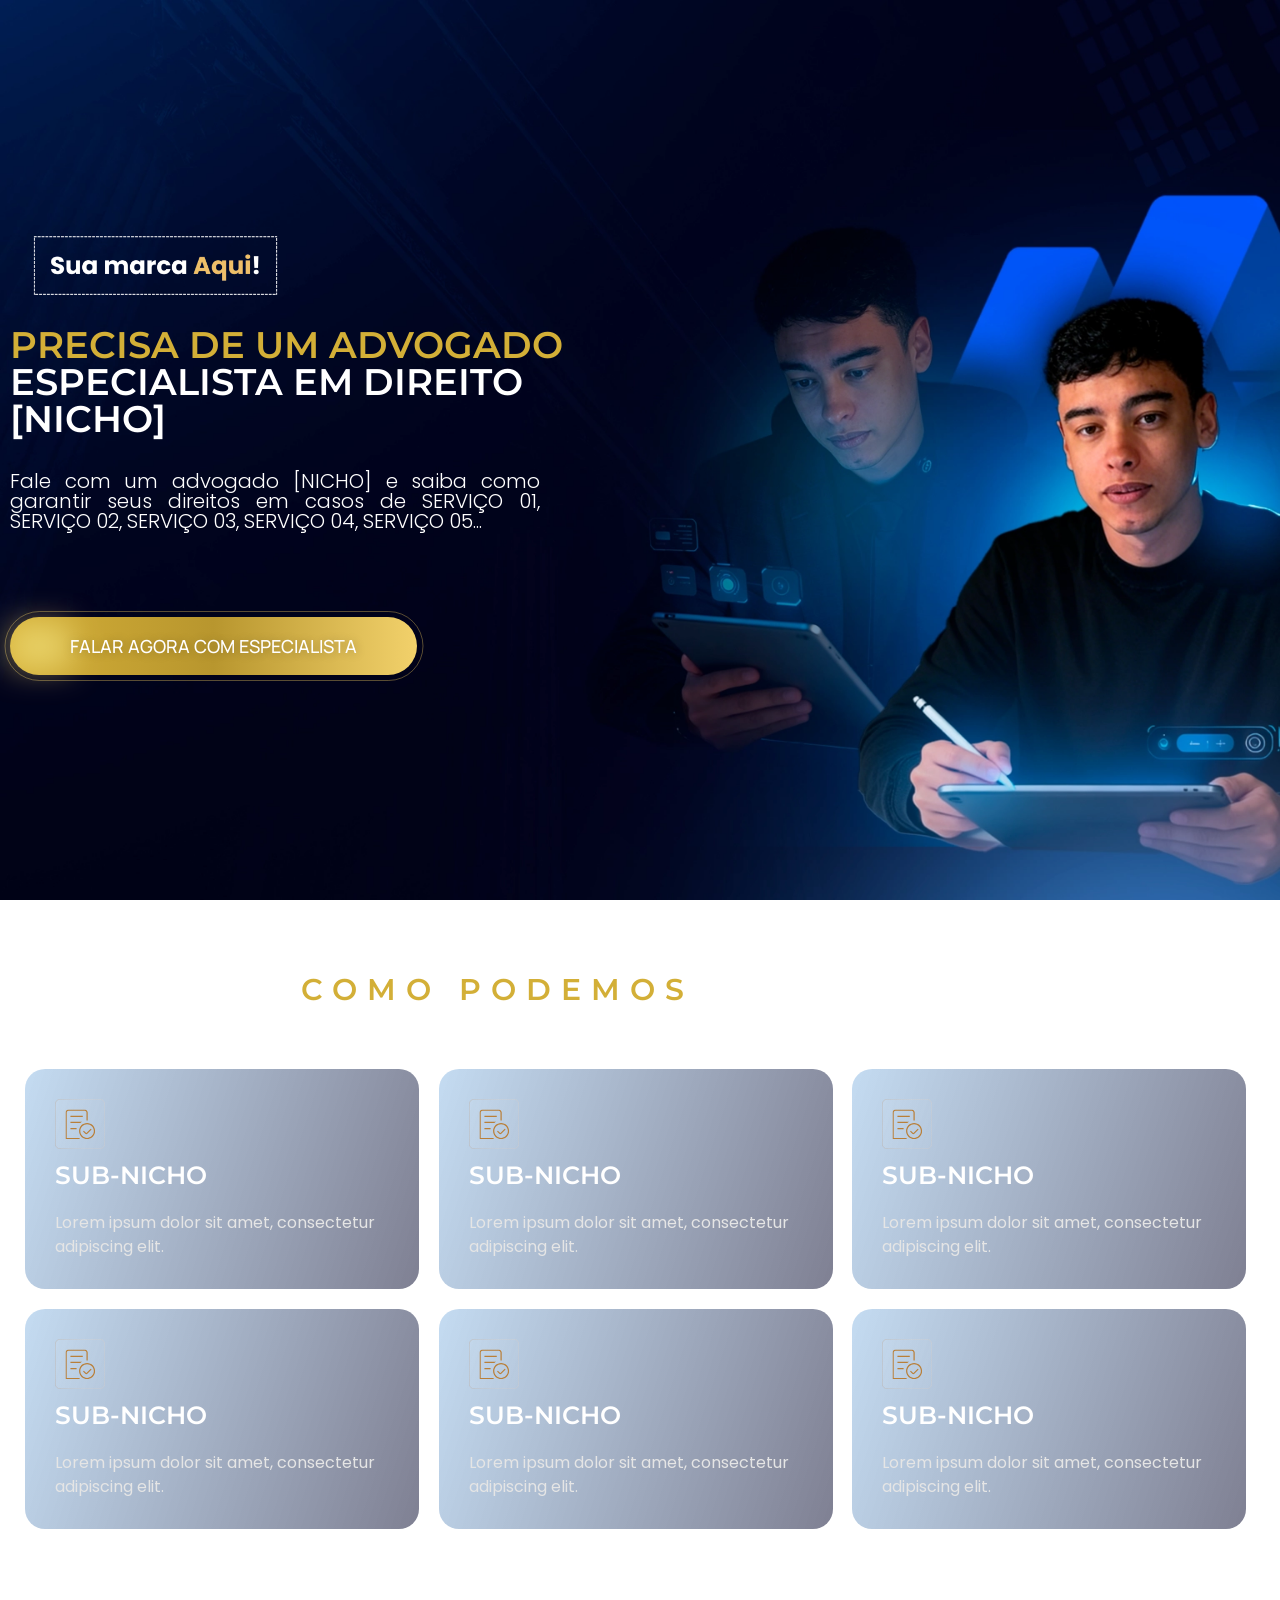
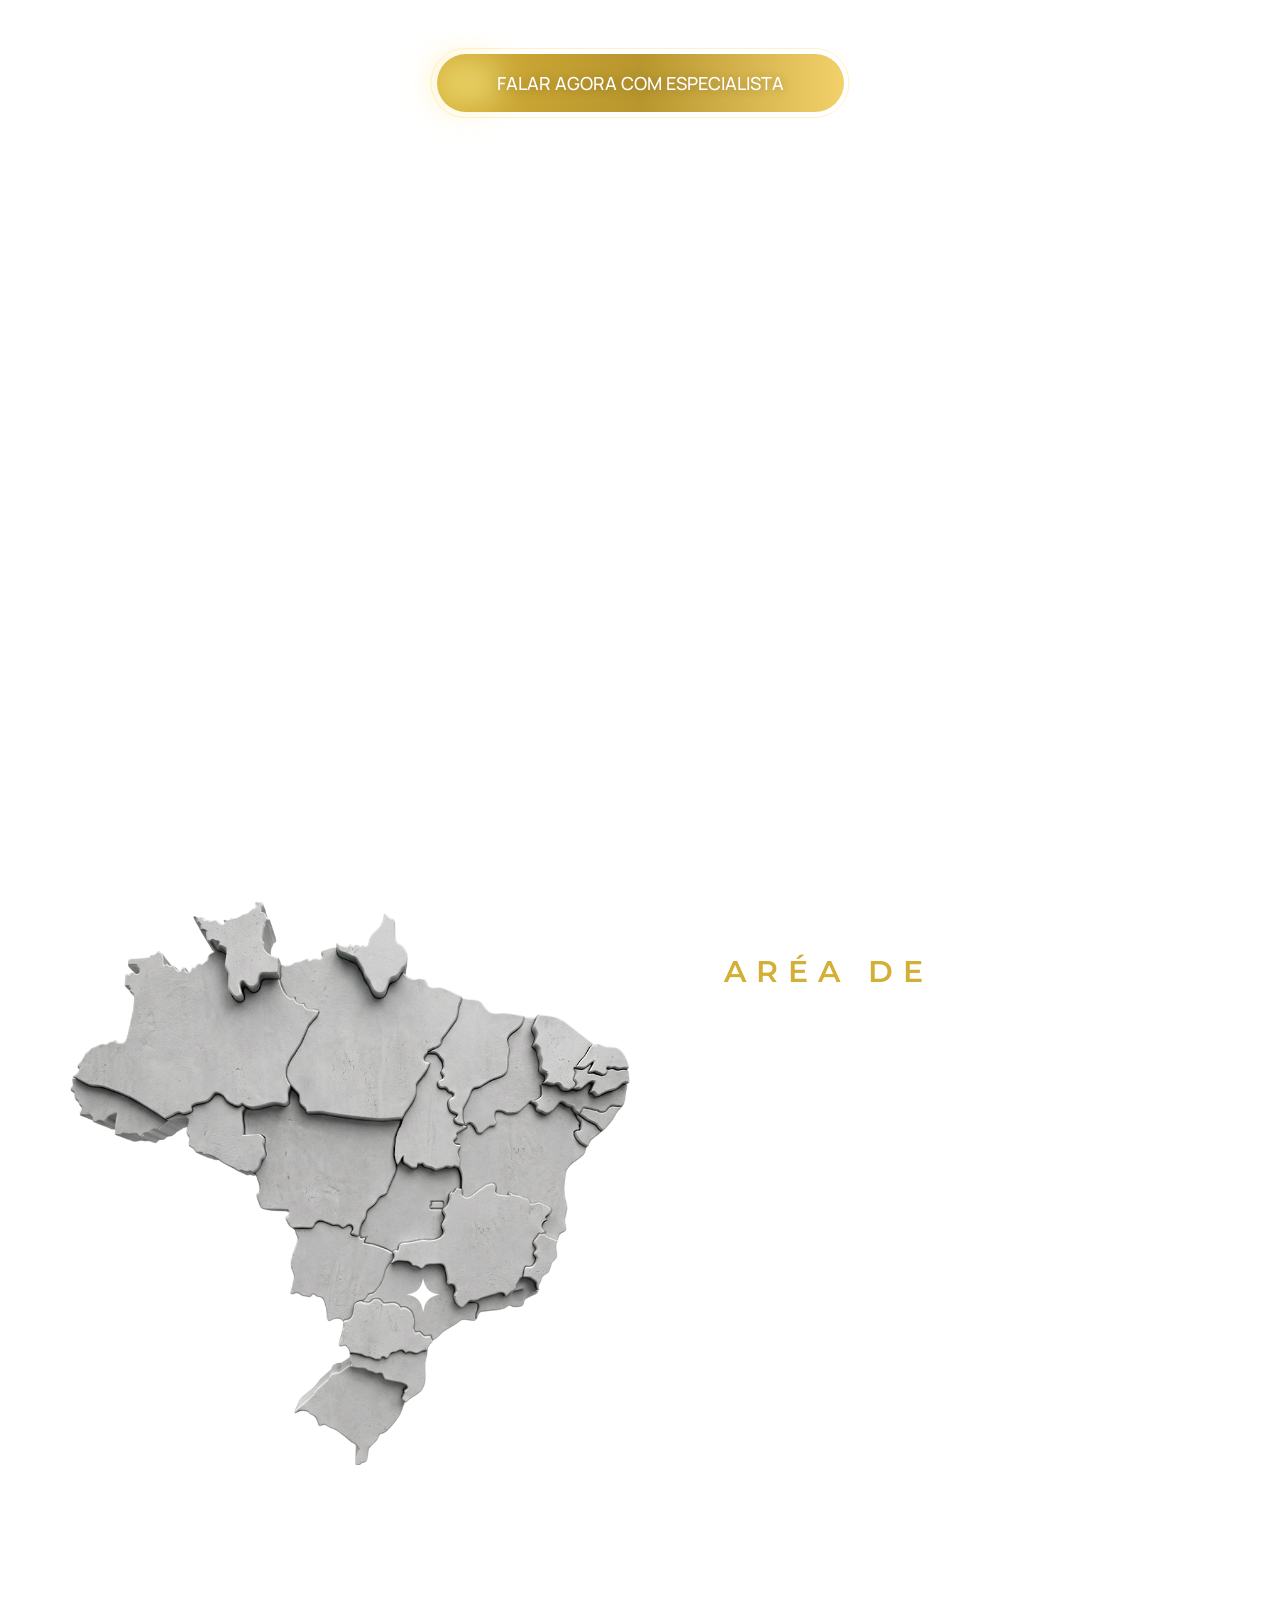
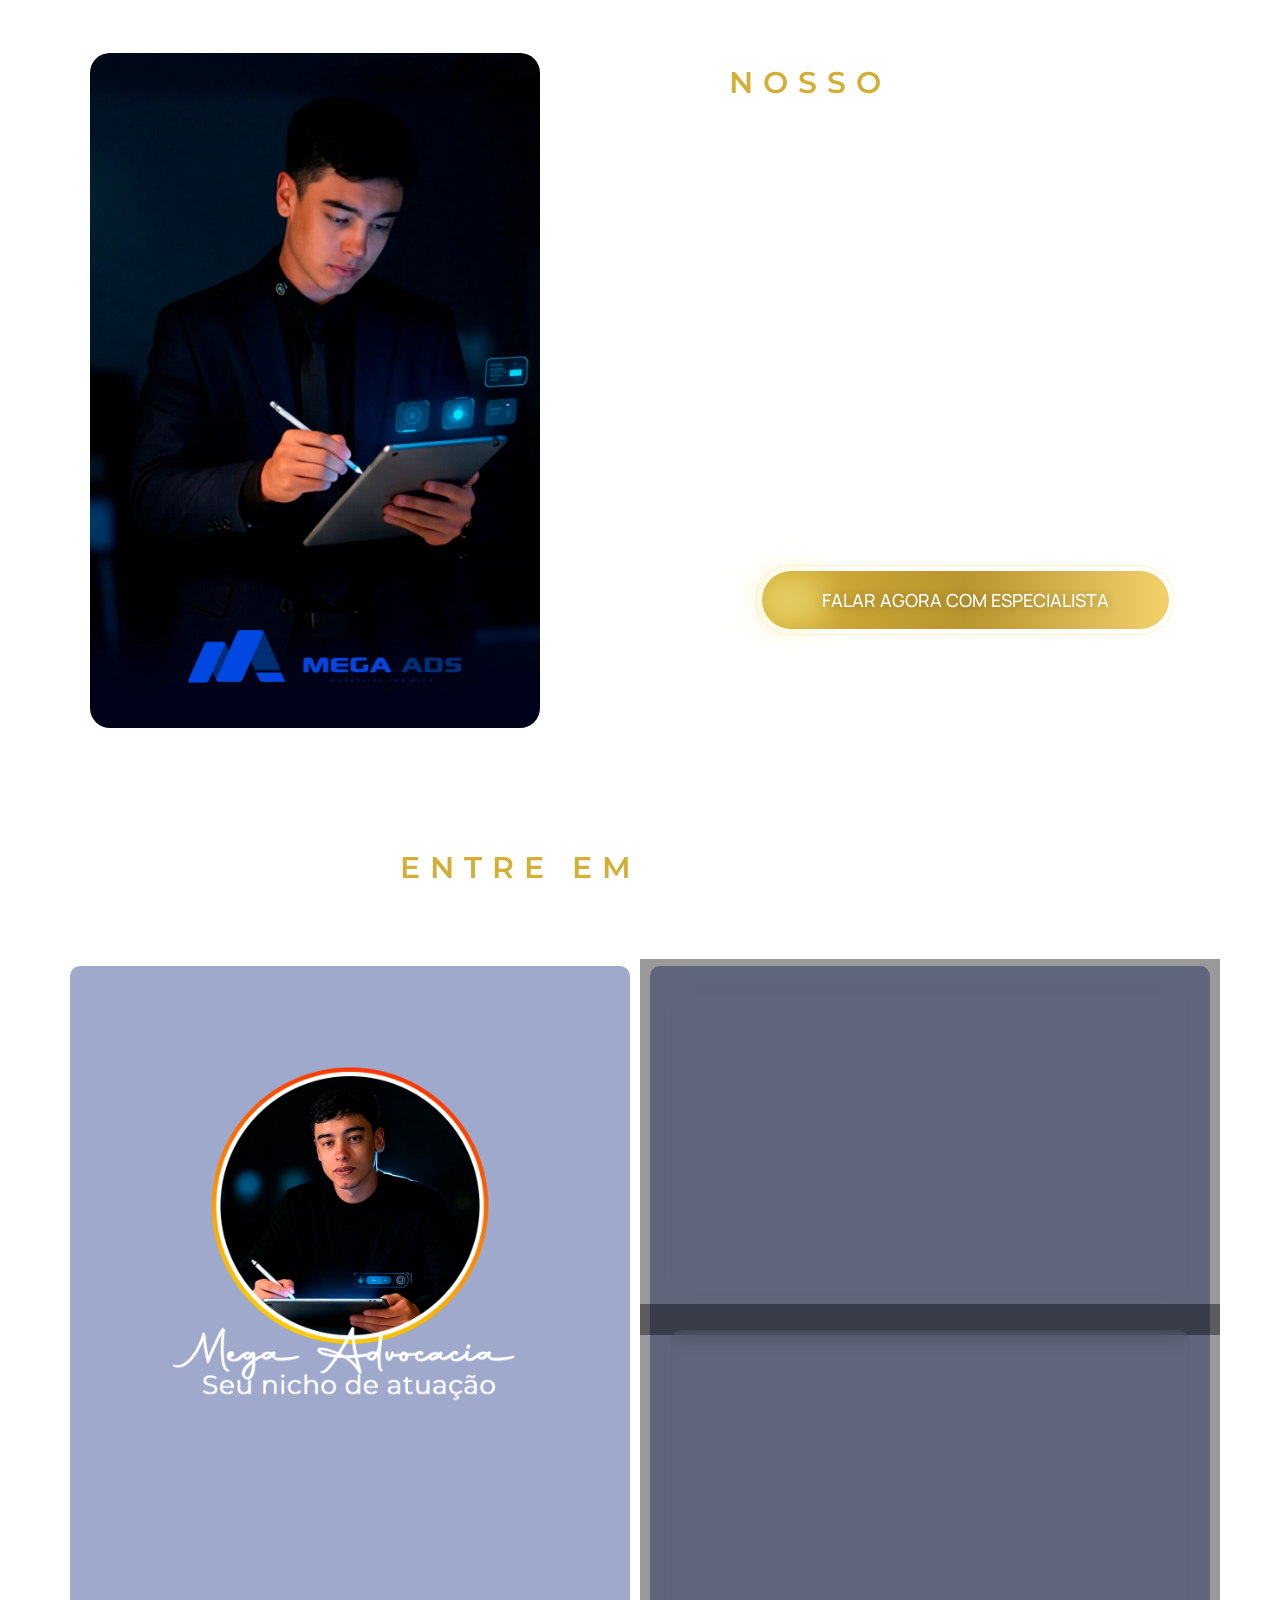
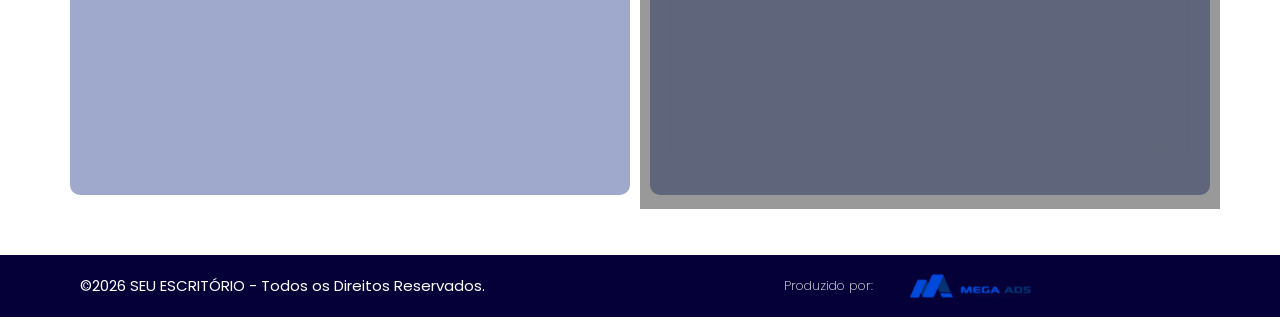
==== commit 75624bbe: "Refatoração da estrutura de arquivos: novos assets (CSS, JS, fontes) e atualização do index.html e d" ====
--- a/index.html
+++ b/index.html
@@ -1,16 +1,15 @@
-﻿<!DOCTYPE html>
-<html lang="pt-BR" style="scroll-behavior: auto;"><head>
-
-<!-- *** PROJETO OTIMIZADO E COMENTADO EM PT-BR *** -->
-<!-- Todas as chamadas inuteis foram higienizadas e removidas para melhor performance -->
-
-<meta charset="utf-8"/>
-<title>Ezequias Lima Advogado – Compromisso com os seus direitos</title>
-<meta content="max-image-preview:large" name="robots"/>
-<link href="https://ezequiaslimaadvogado.com/feed/" rel="alternate" title="Feed para Ezequias Lima Advogado »" type="application/rss+xml"/>
-<link href="https://ezequiaslimaadvogado.com/comments/feed/" rel="alternate" title="Feed de comentários para Ezequias Lima Advogado »" type="application/rss+xml"/>
-<link href="https://ezequiaslimaadvogado.com/wp-json/oembed/1.0/embed?url=https%3A%2F%2Fezequiaslimaadvogado.com%2F" rel="alternate" title="oEmbed (JSON)" type="application/json+oembed"/>
-<link href="https://ezequiaslimaadvogado.com/wp-json/oembed/1.0/embed?url=https%3A%2F%2Fezequiaslimaadvogado.com%2F&amp;format=xml" rel="alternate" title="oEmbed (XML)" type="text/xml+oembed"/>
+<!DOCTYPE html><html lang="pt-BR"><head>
+	<meta charset="UTF-8">
+		<title>Mega Ads – Modelos Mega Ads</title>
+<link data-rocket-preload="" as="style" href="https://fonts.googleapis.com/css?family=Roboto%3A100%2C100italic%2C200%2C200italic%2C300%2C300italic%2C400%2C400italic%2C500%2C500italic%2C600%2C600italic%2C700%2C700italic%2C800%2C800italic%2C900%2C900italic%7CRoboto%20Slab%3A100%2C100italic%2C200%2C200italic%2C300%2C300italic%2C400%2C400italic%2C500%2C500italic%2C600%2C600italic%2C700%2C700italic%2C800%2C800italic%2C900%2C900italic%7CMontserrat%3A100%2C100italic%2C200%2C200italic%2C300%2C300italic%2C400%2C400italic%2C500%2C500italic%2C600%2C600italic%2C700%2C700italic%2C800%2C800italic%2C900%2C900italic%7CPoppins%3A100%2C100italic%2C200%2C200italic%2C300%2C300italic%2C400%2C400italic%2C500%2C500italic%2C600%2C600italic%2C700%2C700italic%2C800%2C800italic%2C900%2C900italic%7CManrope%3A100%2C100italic%2C200%2C200italic%2C300%2C300italic%2C400%2C400italic%2C500%2C500italic%2C600%2C600italic%2C700%2C700italic%2C800%2C800italic%2C900%2C900italic%7CSora%3A100%2C100italic%2C200%2C200italic%2C300%2C300italic%2C400%2C400italic%2C500%2C500italic%2C600%2C600italic%2C700%2C700italic%2C800%2C800italic%2C900%2C900italic&display=swap" rel="preload">
+<link href="https://fonts.googleapis.com/css?family=Roboto%3A100%2C100italic%2C200%2C200italic%2C300%2C300italic%2C400%2C400italic%2C500%2C500italic%2C600%2C600italic%2C700%2C700italic%2C800%2C800italic%2C900%2C900italic%7CRoboto%20Slab%3A100%2C100italic%2C200%2C200italic%2C300%2C300italic%2C400%2C400italic%2C500%2C500italic%2C600%2C600italic%2C700%2C700italic%2C800%2C800italic%2C900%2C900italic%7CMontserrat%3A100%2C100italic%2C200%2C200italic%2C300%2C300italic%2C400%2C400italic%2C500%2C500italic%2C600%2C600italic%2C700%2C700italic%2C800%2C800italic%2C900%2C900italic%7CPoppins%3A100%2C100italic%2C200%2C200italic%2C300%2C300italic%2C400%2C400italic%2C500%2C500italic%2C600%2C600italic%2C700%2C700italic%2C800%2C800italic%2C900%2C900italic%7CManrope%3A100%2C100italic%2C200%2C200italic%2C300%2C300italic%2C400%2C400italic%2C500%2C500italic%2C600%2C600italic%2C700%2C700italic%2C800%2C800italic%2C900%2C900italic%7CSora%3A100%2C100italic%2C200%2C200italic%2C300%2C300italic%2C400%2C400italic%2C500%2C500italic%2C600%2C600italic%2C700%2C700italic%2C800%2C800italic%2C900%2C900italic&display=swap" media="print" onload="this.media='all'" rel="stylesheet">
+<noscript data-wpr-hosted-gf-parameters=""><link rel="stylesheet" href="https://fonts.googleapis.com/css?family=Roboto%3A100%2C100italic%2C200%2C200italic%2C300%2C300italic%2C400%2C400italic%2C500%2C500italic%2C600%2C600italic%2C700%2C700italic%2C800%2C800italic%2C900%2C900italic%7CRoboto%20Slab%3A100%2C100italic%2C200%2C200italic%2C300%2C300italic%2C400%2C400italic%2C500%2C500italic%2C600%2C600italic%2C700%2C700italic%2C800%2C800italic%2C900%2C900italic%7CMontserrat%3A100%2C100italic%2C200%2C200italic%2C300%2C300italic%2C400%2C400italic%2C500%2C500italic%2C600%2C600italic%2C700%2C700italic%2C800%2C800italic%2C900%2C900italic%7CPoppins%3A100%2C100italic%2C200%2C200italic%2C300%2C300italic%2C400%2C400italic%2C500%2C500italic%2C600%2C600italic%2C700%2C700italic%2C800%2C800italic%2C900%2C900italic%7CManrope%3A100%2C100italic%2C200%2C200italic%2C300%2C300italic%2C400%2C400italic%2C500%2C500italic%2C600%2C600italic%2C700%2C700italic%2C800%2C800italic%2C900%2C900italic%7CSora%3A100%2C100italic%2C200%2C200italic%2C300%2C300italic%2C400%2C400italic%2C500%2C500italic%2C600%2C600italic%2C700%2C700italic%2C800%2C800italic%2C900%2C900italic&display=swap"></noscript>
+<meta name="robots" content="max-image-preview:large">
+<link href="https://fonts.gstatic.com" crossorigin="" rel="preconnect">
+<link rel="alternate" type="application/rss+xml" title="Feed para Modelos Mega Ads »" href="https://titans.megaadvocacia.com/feed/">
+<link rel="alternate" type="application/rss+xml" title="Feed de comentários para Modelos Mega Ads »" href="https://titans.megaadvocacia.com/comments/feed/">
+<link rel="alternate" title="oEmbed (JSON)" type="application/json+oembed" href="https://titans.megaadvocacia.com/wp-json/oembed/1.0/embed?url=https%3A%2F%2Ftitans.megaadvocacia.com%2Fmega-ads%2F">
+<link rel="alternate" title="oEmbed (XML)" type="text/xml+oembed" href="https://titans.megaadvocacia.com/wp-json/oembed/1.0/embed?url=https%3A%2F%2Ftitans.megaadvocacia.com%2Fmega-ads%2F&format=xml">
 <style id="wp-img-auto-sizes-contain-inline-css">
 img:is([sizes=auto i],[sizes^="auto," i]){contain-intrinsic-size:3000px 1500px}
 /*# sourceURL=wp-img-auto-sizes-contain-inline-css */
@@ -35,13 +34,35 @@
 :root :where(.wp-block-pullquote){font-size: 1.5em;line-height: 1.6;}
 /*# sourceURL=global-styles-inline-css */
 </style>
-
-<link href="https://ezequiaslimaadvogado.com/wp-json/" rel="https://api.w.org/"/><link href="https://ezequiaslimaadvogado.com/wp-json/wp/v2/pages/3766" rel="alternate" title="JSON" type="application/json"/><link href="https://ezequiaslimaadvogado.com/xmlrpc.php?rsd" rel="EditURI" title="RSD" type="application/rsd+xml"/>
-<meta content="WordPress 6.9.4" name="generator"/>
-<link href="https://ezequiaslimaadvogado.com/" rel="canonical"/>
-<link href="https://ezequiaslimaadvogado.com/" rel="shortlink"/>
-<meta content="Elementor 3.35.7; features: e_font_icon_svg, additional_custom_breakpoints; settings: css_print_method-external, google_font-enabled, font_display-swap" name="generator"/>
-<style>
+<link rel="stylesheet" id="hello-elementor-css" href="css/reset.css" media="all">
+<link rel="stylesheet" id="hello-elementor-theme-style-css" href="css/theme.css" media="all">
+<link rel="stylesheet" id="hello-elementor-header-footer-css" href="css/header-footer.css" media="all">
+<link rel="stylesheet" id="elementor-frontend-css" href="css/frontend.min.css" media="all">
+<link rel="stylesheet" id="elementor-post-2018-css" href="css/post-2018.css" media="all">
+<link rel="stylesheet" id="font-awesome-5-all-css" href="css/all.min.css" media="all">
+<link rel="stylesheet" id="font-awesome-4-shim-css" href="css/v4-shims.min.css" media="all">
+<link rel="stylesheet" id="e-animation-fadeIn-css" href="css/fadeIn.min.css" media="all">
+<link rel="stylesheet" id="widget-image-css" href="css/widget-image.min.css" media="all">
+<link rel="stylesheet" id="widget-heading-css" href="css/widget-heading.min.css" media="all">
+<link rel="stylesheet" id="e-animation-slideInUp-css" href="css/slideInUp.min.css" media="all">
+<link rel="stylesheet" id="widget-icon-box-css" href="css/widget-icon-box.min.css" media="all">
+<link rel="stylesheet" id="widget-google_maps-css" href="css/widget-google_maps.min.css" media="all">
+<link rel="stylesheet" id="elementor-post-2312-css" href="css/post-2312.css" media="all">
+
+
+
+
+
+
+<script src="js/v4-shims.min.js" id="font-awesome-4-shim-js"></script>
+<script src="js/jquery.min.js" id="jquery-core-js"></script>
+<script src="js/jquery-migrate.min.js" id="jquery-migrate-js"></script>
+<link rel="https://api.w.org/" href="https://titans.megaadvocacia.com/wp-json/"><link rel="alternate" title="JSON" type="application/json" href="https://titans.megaadvocacia.com/wp-json/wp/v2/pages/2312"><link rel="EditURI" type="application/rsd+xml" title="RSD" href="https://titans.megaadvocacia.com/xmlrpc.php?rsd">
+
+<link rel="canonical" href="https://titans.megaadvocacia.com/mega-ads/">
+<link rel="shortlink" href="https://titans.megaadvocacia.com/?p=2312">
+<meta name="ti-site-data" content="eyJyIjoiMTowITc6MCEzMDowIiwibyI6Imh0dHBzOlwvXC90aXRhbnMubWVnYWFkdm9jYWNpYS5jb20/dGktb25saW5lLXVzZXJzLWdvb2dsZT0xJmFtcDtwPSUyRm1lZ2EtYWRzJTJGJmFtcDtfd3Bub25jZT01ODRlNWZmM2Q5In0="><meta name="generator" content="Elementor 4.0.1; features: e_font_icon_svg, additional_custom_breakpoints; settings: css_print_method-external, google_font-enabled, font_display-auto">
+			<style>
 				.e-con.e-parent:nth-of-type(n+4):not(.e-lazyloaded):not(.e-no-lazyload),
 				.e-con.e-parent:nth-of-type(n+4):not(.e-lazyloaded):not(.e-no-lazyload) * {
 					background-image: none !important;
@@ -59,444 +80,463 @@
 					}
 				}
 			</style>
-<link href="img/cropped-ICONE-32x32_ddf92ba2dfca.png" rel="icon" sizes="32x32"/>
-<link href="img/cropped-ICONE-192x192_f0bbb5af5e48.png" rel="icon" sizes="192x192"/>
-<link href="img/cropped-ICONE-180x180_3a4a55245eb3.png" rel="apple-touch-icon"/>
-<meta content="img/cropped-ICONE-270x270_370748e8f6f8.png" name="msapplication-TileImage"/>
-<!-- Google Tag Manager -->
-<script>(function(w,d,s,l,i){w[l]=w[l]||[];w[l].push({'gtm.start':
-new Date().getTime(),event:'gtm.js'});var f=d.getElementsByTagName(s)[0],
-j=d.createElement(s),dl=l!='dataLayer'?'&l='+l:'';j.async=true;j.src=
-'https://www.googletagmanager.com/gtm.js?id='+i+dl;f.parentNode.insertBefore(j,f);
-})(window,document,'script','dataLayer','GTM-XXXXXX');</script>
-<!-- End Google Tag Manager -->
-<meta content="width=device-width, initial-scale=1.0, viewport-fit=cover" name="viewport"/><style data-scroll-fix="true">
-        /* Scroll fixes for offline viewing */
-        html, body {
-            overflow: auto !important;
-            overflow-x: hidden !important;
-            height: auto !important;
-            min-height: 100% !important;
-            scroll-behavior: auto !important;
-            opacity: 1 !important;
-            visibility: visible !important;
-        }
-        
-        /* Force visibility - many sites use JS animations for initial display */
-        body, .wrapper, main, #__next, #app, .page, .content {
-            opacity: 1 !important;
-            visibility: visible !important;
-            transform: none !important;
-        }
-        
-        /* Disable loader/preloader overlays */
-        .loader, .preloader, .loading, [class*="loader"], [class*="preloader"] {
-            display: none !important;
-            opacity: 0 !important;
-        }
-        
-        /* Show elements that might be hidden for animation */
-        .word-inner, .char, .line, [data-aos], [data-scroll],
-        .hero-text span, .hero-fade, [class*="hero"] span {
-            opacity: 1 !important;
-            transform: none !important;
-            visibility: visible !important;
-        }
-        
-        /* Reset Tailwind animation utility classes */
-        .translate-y-full, .translate-x-full, .-translate-y-full, .-translate-x-full,
-        .translate-y-1\/2, .-translate-y-1\/2, .translate-y-\[100\%\], .translate-y-\[110\%\] {
-            transform: none !important;
-        }
-        
-        /* Force visibility on common hidden-for-animation patterns */
-        .opacity-0, [class*="opacity-0"] {
-            opacity: 1 !important;
-        }
-        
-        /* Reset scale transforms used for animations */
-        .scale-0, .scale-50, .scale-75 {
-            transform: none !important;
-        }
-        
-        html.lenis, html.lenis-smooth, 
-        body.lenis, body.lenis-smooth,
-        .lenis-wrapper, .lenis-content,
-        [data-lenis-prevent], [data-scroll-container] {
-            overflow: visible !important;
-            height: auto !important;
-        }
-        
-        /* Fix flex containers that might cut off content */
-        body.flex.items-center,
-        body.flex.justify-center {
-            align-items: flex-start !important;
-            min-height: 100vh;
-            height: auto !important;
-        }
-        
-        /* Ensure main content scrolls */
-        main, #__next, #__nuxt, #app, .main-content {
-            overflow: visible !important;
-            height: auto !important;
-        }
-        </style>    <link rel="stylesheet" href="css/style.css"></head>
-<body class="home wp-singular page-template page-template-elementor_canvas page page-id-3766 wp-custom-logo wp-embed-responsive wp-theme-hello-elementor hello-elementor-default elementor-default elementor-template-canvas elementor-kit-3612 elementor-page elementor-page-3766 e--ua-blink e--ua-mac e--ua-webkit" data-elementor-device-mode="desktop" style="scroll-behavior: auto;">
-<!-- Google Tag Manager (noscript) -->
-<noscript><iframe height="0" src="https://www.googletagmanager.com/ns.html?id=GTM-XXXXXX" style="display:none;visibility:hidden" width="0"></iframe></noscript>
-<!-- End Google Tag Manager (noscript) -->
-<div class="elementor elementor-3766" data-elementor-id="3766" data-elementor-post-type="page" data-elementor-type="wp-page">
-<!-- === SECAO 1: HERO START (Painel de Boas Vindas) === -->
-<div class="elementor-element elementor-element-3195acb6 e-flex e-con-boxed e-con e-parent e-lazyloaded" data-e-type="container" data-element_type="container" data-id="3195acb6" data-settings='{"background_background":"classic"}'>
-<div class="e-con-inner">
-<div class="elementor-element elementor-element-7cfdfa64 e-con-full e-flex e-con e-child" data-e-type="container" data-element_type="container" data-id="7cfdfa64" data-settings='{"background_background":"classic"}'>
-<div class="elementor-element elementor-element-298413e5 elementor-widget-mobile__width-initial elementor-widget elementor-widget-image animated fadeIn" data-e-type="widget" data-element_type="widget" data-id="298413e5" data-settings='{"_animation":"fadeIn"}' data-widget_type="image.default">
-<img alt="" class="attachment-large size-large wp-image-3768" decoding="async" fetchpriority="high" height="800" sizes="(max-width: 800px) 100vw, 800px" src="img/MARCA-DAGUA-3-1024x1024_da257affb1d7.webp" srcset="img/MARCA-DAGUA-3-1024x1024_da257affb1d7.webp 1024w, assets/MARCA-DAGUA-3-300x300_51cb336655b1.webp 300w, assets/MARCA-DAGUA-3-150x150_44a0830996d9.webp 150w, assets/MARCA-DAGUA-3-768x768_c7d4a31141a3.webp 768w, assets/MARCA-DAGUA-3-1536x1536_21c512401d6d.webp 1536w, assets/MARCA-DAGUA-3_3e88945e83cf.webp 2000w" width="800"/> </div>
-<div class="elementor-element elementor-element-34abbfb4 elementor-widget__width-initial elementor-widget elementor-widget-heading animated fadeIn" data-e-type="widget" data-element_type="widget" data-id="34abbfb4" data-settings='{"_animation":"fadeIn"}' data-widget_type="heading.default">
-<h2 class="elementor-heading-title elementor-size-default">Precisa de orientação sobre seus  <p style="color: white">direitos trabalhistas?<span style="letter-spacing: 0px"></span></p></h2> </div>
-<div class="elementor-element elementor-element-9871f47 elementor-widget elementor-widget-heading animated fadeIn" data-e-type="widget" data-element_type="widget" data-id="9871f47" data-settings='{"_animation":"fadeIn"}' data-widget_type="heading.default">
-<h2 class="elementor-heading-title elementor-size-default">Atendimento jurídico em rescisão de contrato, verbas trabalhistas, horas extras, assédio moral e reconhecimento de vínculo empregatício.
-Receba orientação clara e segura sobre sua situação profissional.</h2> </div>
-<div class="elementor-element elementor-element-661bef58 elementor-tablet-align-center elementor-align-left elementor-widget__width-initial elementor-widget elementor-widget-button animated fadeInUp" data-e-type="widget" data-element_type="widget" data-id="661bef58" data-settings='{"_animation":"fadeInUp","_animation_delay":300}' data-widget_type="button.default">
-<a class="elementor-button elementor-button-link elementor-size-md" href="https://wa.me/5581992297114?text=Ol%C3%A1%2Cgostaria%20de%20falar%20com%20um%20advogado%20especialista%20em%20direito%20trabalhista%20">
-<span class="elementor-button-content-wrapper">
-<span class="elementor-button-icon">
-<svg aria-hidden="true" class="e-font-icon-svg e-fab-whatsapp" viewbox="0 0 448 512" xmlns="http://www.w3.org/2000/svg"><path d="M380.9 97.1C339 55.1 283.2 32 223.9 32c-122.4 0-222 99.6-222 222 0 39.1 10.2 77.3 29.6 111L0 480l117.7-30.9c32.4 17.7 68.9 27 106.1 27h.1c122.3 0 224.1-99.6 224.1-222 0-59.3-25.2-115-67.1-157zm-157 341.6c-33.2 0-65.7-8.9-94-25.7l-6.7-4-69.8 18.3L72 359.2l-4.4-7c-18.5-29.4-28.2-63.3-28.2-98.2 0-101.7 82.8-184.5 184.6-184.5 49.3 0 95.6 19.2 130.4 54.1 34.8 34.9 56.2 81.2 56.1 130.5 0 101.8-84.9 184.6-186.6 184.6zm101.2-138.2c-5.5-2.8-32.8-16.2-37.9-18-5.1-1.9-8.8-2.8-12.5 2.8-3.7 5.6-14.3 18-17.6 21.8-3.2 3.7-6.5 4.2-12 1.4-32.6-16.3-54-29.1-75.5-66-5.7-9.8 5.7-9.1 16.3-30.3 1.8-3.7.9-6.9-.5-9.7-1.4-2.8-12.5-30.1-17.1-41.2-4.5-10.8-9.1-9.3-12.5-9.5-3.2-.2-6.9-.2-10.6-.2-3.7 0-9.7 1.4-14.8 6.9-5.1 5.6-19.4 19-19.4 46.3 0 27.3 19.9 53.7 22.6 57.4 2.8 3.7 39.1 59.7 94.8 83.8 35.2 15.2 49 16.5 66.6 13.9 10.7-1.6 32.8-13.4 37.4-26.4 4.6-13 4.6-24.1 3.2-26.4-1.3-2.5-5-3.9-10.5-6.6z"></path></svg> </span>
-<span class="elementor-button-text">fale com um especialista</span>
-</span>
-</a>
+			<meta name="bmi-version" content="2.1.4">	<meta name="viewport" content="width=device-width, initial-scale=1.0, viewport-fit=cover"><meta name="generator" content="WP Rocket 3.20.3" data-wpr-features="wpr_preload_links wpr_desktop">
+			<style>
+				/* Fallback para garantir visibilidade local caso o JS do Elementor falhe */
+				.elementor-invisible { visibility: visible !important; opacity: 1 !important; }
+				.elementor-animated { opacity: 1 !important; visibility: visible !important; }
+			</style>
+</head>
+<body class="wp-singular page-template page-template-elementor_canvas page page-id-2312 wp-embed-responsive wp-theme-hello-elementor hello-elementor-default elementor-default elementor-template-canvas elementor-kit-2018 elementor-page elementor-page-2312">
+			<div data-rocket-location-hash="c4c0ae1d257e95199101ff2b357983e5" data-elementor-type="wp-page" data-elementor-id="2312" class="elementor elementor-2312" data-elementor-post-type="page">
+				<div class="elementor-element elementor-element-29d9f0bf e-flex e-con-boxed e-con e-parent e-lazyloaded" data-id="29d9f0bf" data-element_type="container" data-e-type="container" data-settings="{" background_background":"classic"}"="">
+					<div data-rocket-location-hash="da3b654b339ed49f0234db69a353a170" class="e-con-inner">
+		<div class="elementor-element elementor-element-5e793075 e-con-full e-flex e-con e-child" data-id="5e793075" data-element_type="container" data-e-type="container" data-settings="{" background_background":"classic"}"="">
+				<div class="elementor-element elementor-element-12c4482b elementor-widget-mobile__width-initial elementor-invisible elementor-widget elementor-widget-image" data-id="12c4482b" data-element_type="widget" data-e-type="widget" data-settings="{" _animation":"fadein"}"="" data-widget_type="image.default">
+															<img fetchpriority="high" decoding="async" width="800" height="222" src="images/sua-logo-aqui.webp" class="attachment-large size-large wp-image-2297" alt="">															</div>
+				<div class="elementor-element elementor-element-6bbe126c elementor-widget__width-initial elementor-invisible elementor-widget elementor-widget-heading" data-id="6bbe126c" data-element_type="widget" data-e-type="widget" data-settings="{" _animation":"fadein"}"="" data-widget_type="heading.default">
+					<h2 class="elementor-heading-title elementor-size-default">Precisa de um Advogado <p style="color: white">especialista em Direito [NICHO]<span style="letter-spacing: 0px"></span></p></h2>				</div>
+				<div class="elementor-element elementor-element-30868e8d elementor-widget-mobile__width-initial elementor-invisible elementor-widget elementor-widget-heading" data-id="30868e8d" data-element_type="widget" data-e-type="widget" data-settings="{" _animation":"fadein"}"="" data-widget_type="heading.default">
+					<h2 class="elementor-heading-title elementor-size-default">Fale com um advogado [NICHO] e saiba como garantir seus direitos em casos de SERVIÇO 01, SERVIÇO 02, SERVIÇO 03, SERVIÇO 04, SERVIÇO 05...</h2>				</div>
+				<div class="elementor-element elementor-element-58d7f1d1 bt elementor-widget-mobile__width-initial elementor-widget elementor-widget-button" data-id="58d7f1d1" data-element_type="widget" data-e-type="widget" data-widget_type="button.default">
+										<a class="elementor-button elementor-button-link elementor-size-sm" href="#">
+						<span class="elementor-button-content-wrapper">
+									<span class="elementor-button-text">Falar agora com Especialista</span>
+					</span>
+					</a>
+								</div>
+				</div>
+		<div class="elementor-element elementor-element-5b41365b e-con-full elementor-hidden-tablet elementor-hidden-mobile e-flex e-con e-child" data-id="5b41365b" data-element_type="container" data-e-type="container">
+				</div>
+					</div>
+				</div>
+		<div class="elementor-element elementor-element-16fdbf59 e-flex e-con-boxed e-con e-parent e-lazyloaded" data-id="16fdbf59" data-element_type="container" data-e-type="container" data-settings="{" background_background":"classic"}"="">
+					<div data-rocket-location-hash="db09287dc3941bcac9abe956715ef14a" class="e-con-inner">
+				<div class="elementor-element elementor-element-5b967a5f elementor-widget__width-initial elementor-invisible elementor-widget elementor-widget-heading" data-id="5b967a5f" data-element_type="widget" data-e-type="widget" data-settings="{" _animation":"slideinup"}"="" data-widget_type="heading.default">
+					<h2 class="elementor-heading-title elementor-size-default">Como podemos <span style="color: white"> te ajudar</span></h2>				</div>
+				<div class="elementor-element elementor-element-34720e5d elementor-widget-mobile__width-initial elementor-invisible elementor-widget elementor-widget-heading" data-id="34720e5d" data-element_type="widget" data-e-type="widget" data-settings="{" _animation":"fadein"}"="" data-widget_type="heading.default">
+					<h2 class="elementor-heading-title elementor-size-default">Veja abaixo quais tipos de causas podemos te ajudar</h2>				</div>
+		<div class="elementor-element elementor-element-207415d e-con-full e-flex e-con e-child" data-id="207415d" data-element_type="container" data-e-type="container">
+				<div class="elementor-element elementor-element-1f67ef0 elementor-widget__width-initial elementor-widget-mobile__width-inherit elementor-mobile-position-block-start e-transform elementor-view-default elementor-invisible elementor-widget elementor-widget-icon-box" data-id="1f67ef0" data-element_type="widget" data-e-type="widget" data-settings="{" _animation":"slideinup","_transform_translatey_effect_hover":{"unit":"px","size":-5,"sizes":[]},"_transform_translatex_effect_hover":{"unit":"px","size":"","sizes":[]},"_transform_translatex_effect_hover_tablet":{"unit":"px","size":"","sizes":[]},"_transform_translatex_effect_hover_mobile":{"unit":"px","size":"","sizes":[]},"_transform_translatey_effect_hover_tablet":{"unit":"px","size":"","sizes":[]},"_transform_translatey_effect_hover_mobile":{"unit":"px","size":"","sizes":[]}}"="" data-widget_type="icon-box.default">
+							<div class="elementor-icon-box-wrapper">
+
+						<div class="elementor-icon-box-icon">
+				<span class="elementor-icon">
+				<svg xmlns="http://www.w3.org/2000/svg" width="81" height="81" viewBox="0 0 81 81" fill="none"><foreignObject x="-20" y="-20" width="121" height="121"></foreignObject><g data-figma-bg-blur-radius="20"><path d="M0 8C0 3.58172 3.58172 0 8 0H73C77.4183 0 81 3.58172 81 8V73C81 77.4183 77.4183 81 73 81H8C3.58172 81 0 77.4183 0 73V8Z" fill="url(#paint0_linear_1036_19)" fill-opacity="0.09"></path><path d="M8 0.5H73C77.1421 0.5 80.5 3.85786 80.5 8V73C80.5 77.1421 77.1421 80.5 73 80.5H8C3.85786 80.5 0.5 77.1421 0.5 73V8C0.5 3.85786 3.85786 0.5 8 0.5Z" stroke="url(#paint1_linear_1036_19)" stroke-opacity="0.35"></path></g><g clip-path="url(#clip1_1036_19)"><path d="M52 39C44.832 39 39 44.832 39 52C39 59.168 44.832 65 52 65C59.168 65 65 59.168 65 52C65 44.832 59.168 39 52 39ZM52 63C45.936 63 41 58.064 41 52C41 45.936 45.936 41 52 41C58.064 41 63 45.936 63 52C63 58.064 58.064 63 52 63ZM57.878 48.098L59.28 49.524L52.368 56.322C51.934 56.758 51.348 57 50.724 57C50.1 57 49.516 56.758 49.074 56.314L45.374 52.728L46.764 51.29L50.476 54.89C50.674 55.088 50.79 55.068 50.956 54.904L57.878 48.098ZM41.046 39H25V37H43.994C42.94 37.564 41.952 38.236 41.046 39ZM41.046 65H17V22C17 19.242 19.242 17 22 17H48C50.758 17 53 19.242 53 22V35.03C52.668 35.01 52.336 35 52 35C51.664 35 51.332 35.01 51 35.03V22C51 20.346 49.654 19 48 19H22C20.346 19 19 20.346 19 22V63H39.04C39.652 63.72 40.324 64.39 41.048 65H41.046ZM45 29H25V27H45V29ZM25 47H35V49H25V47Z" fill="#B97F39"></path></g><defs><clipPath id="bgblur_0_1036_19_clip_path" transform="translate(20 20)"><path d="M0 8C0 3.58172 3.58172 0 8 0H73C77.4183 0 81 3.58172 81 8V73C81 77.4183 77.4183 81 73 81H8C3.58172 81 0 77.4183 0 73V8Z"></path></clipPath><linearGradient id="paint0_linear_1036_19" x1="0" y1="0" x2="97.2072" y2="32.4504" gradientUnits="userSpaceOnUse"><stop stop-color="white" stop-opacity="0.8"></stop><stop offset="1" stop-color="white" stop-opacity="0.2"></stop></linearGradient><linearGradient id="paint1_linear_1036_19" x1="-33.1535" y1="-42.93" x2="95.0432" y2="-39.4084" gradientUnits="userSpaceOnUse"><stop stop-color="#874912"></stop><stop offset="0.650008" stop-color="#E8CDB5"></stop></linearGradient><clipPath id="clip1_1036_19"><rect width="48" height="48" fill="white" transform="translate(17 17)"></rect></clipPath></defs></svg>				</span>
+			</div>
+			
+						<div class="elementor-icon-box-content">
+
+									<h3 class="elementor-icon-box-title">
+						<span>
+							 SUB-NICHO						</span>
+					</h3>
+				
+									<p class="elementor-icon-box-description">
+						Lorem ipsum dolor sit amet, consectetur adipiscing elit.					</p>
+				
+			</div>
+			
+		</div>
+						</div>
+				<div class="elementor-element elementor-element-7553e270 elementor-widget__width-initial elementor-widget-mobile__width-inherit elementor-mobile-position-block-start e-transform elementor-view-default elementor-invisible elementor-widget elementor-widget-icon-box" data-id="7553e270" data-element_type="widget" data-e-type="widget" data-settings="{" _animation":"slideinup","_transform_translatey_effect_hover":{"unit":"px","size":-5,"sizes":[]},"_transform_translatex_effect_hover":{"unit":"px","size":"","sizes":[]},"_transform_translatex_effect_hover_tablet":{"unit":"px","size":"","sizes":[]},"_transform_translatex_effect_hover_mobile":{"unit":"px","size":"","sizes":[]},"_transform_translatey_effect_hover_tablet":{"unit":"px","size":"","sizes":[]},"_transform_translatey_effect_hover_mobile":{"unit":"px","size":"","sizes":[]}}"="" data-widget_type="icon-box.default">
+							<div class="elementor-icon-box-wrapper">
+
+						<div class="elementor-icon-box-icon">
+				<span class="elementor-icon">
+				<svg xmlns="http://www.w3.org/2000/svg" width="81" height="81" viewBox="0 0 81 81" fill="none"><foreignObject x="-20" y="-20" width="121" height="121"></foreignObject><g data-figma-bg-blur-radius="20"><path d="M0 8C0 3.58172 3.58172 0 8 0H73C77.4183 0 81 3.58172 81 8V73C81 77.4183 77.4183 81 73 81H8C3.58172 81 0 77.4183 0 73V8Z" fill="url(#paint0_linear_1036_19)" fill-opacity="0.09"></path><path d="M8 0.5H73C77.1421 0.5 80.5 3.85786 80.5 8V73C80.5 77.1421 77.1421 80.5 73 80.5H8C3.85786 80.5 0.5 77.1421 0.5 73V8C0.5 3.85786 3.85786 0.5 8 0.5Z" stroke="url(#paint1_linear_1036_19)" stroke-opacity="0.35"></path></g><g clip-path="url(#clip1_1036_19)"><path d="M52 39C44.832 39 39 44.832 39 52C39 59.168 44.832 65 52 65C59.168 65 65 59.168 65 52C65 44.832 59.168 39 52 39ZM52 63C45.936 63 41 58.064 41 52C41 45.936 45.936 41 52 41C58.064 41 63 45.936 63 52C63 58.064 58.064 63 52 63ZM57.878 48.098L59.28 49.524L52.368 56.322C51.934 56.758 51.348 57 50.724 57C50.1 57 49.516 56.758 49.074 56.314L45.374 52.728L46.764 51.29L50.476 54.89C50.674 55.088 50.79 55.068 50.956 54.904L57.878 48.098ZM41.046 39H25V37H43.994C42.94 37.564 41.952 38.236 41.046 39ZM41.046 65H17V22C17 19.242 19.242 17 22 17H48C50.758 17 53 19.242 53 22V35.03C52.668 35.01 52.336 35 52 35C51.664 35 51.332 35.01 51 35.03V22C51 20.346 49.654 19 48 19H22C20.346 19 19 20.346 19 22V63H39.04C39.652 63.72 40.324 64.39 41.048 65H41.046ZM45 29H25V27H45V29ZM25 47H35V49H25V47Z" fill="#B97F39"></path></g><defs><clipPath id="bgblur_0_1036_19_clip_path" transform="translate(20 20)"><path d="M0 8C0 3.58172 3.58172 0 8 0H73C77.4183 0 81 3.58172 81 8V73C81 77.4183 77.4183 81 73 81H8C3.58172 81 0 77.4183 0 73V8Z"></path></clipPath><linearGradient id="paint0_linear_1036_19" x1="0" y1="0" x2="97.2072" y2="32.4504" gradientUnits="userSpaceOnUse"><stop stop-color="white" stop-opacity="0.8"></stop><stop offset="1" stop-color="white" stop-opacity="0.2"></stop></linearGradient><linearGradient id="paint1_linear_1036_19" x1="-33.1535" y1="-42.93" x2="95.0432" y2="-39.4084" gradientUnits="userSpaceOnUse"><stop stop-color="#874912"></stop><stop offset="0.650008" stop-color="#E8CDB5"></stop></linearGradient><clipPath id="clip1_1036_19"><rect width="48" height="48" fill="white" transform="translate(17 17)"></rect></clipPath></defs></svg>				</span>
+			</div>
+			
+						<div class="elementor-icon-box-content">
+
+									<h3 class="elementor-icon-box-title">
+						<span>
+							 SUB-NICHO						</span>
+					</h3>
+				
+									<p class="elementor-icon-box-description">
+						Lorem ipsum dolor sit amet, consectetur adipiscing elit.					</p>
+				
+			</div>
+			
+		</div>
+						</div>
+				<div class="elementor-element elementor-element-43c575f5 elementor-widget__width-initial elementor-widget-mobile__width-inherit elementor-mobile-position-block-start e-transform elementor-view-default elementor-invisible elementor-widget elementor-widget-icon-box" data-id="43c575f5" data-element_type="widget" data-e-type="widget" data-settings="{" _animation":"slideinup","_transform_translatey_effect_hover":{"unit":"px","size":-5,"sizes":[]},"_transform_translatex_effect_hover":{"unit":"px","size":"","sizes":[]},"_transform_translatex_effect_hover_tablet":{"unit":"px","size":"","sizes":[]},"_transform_translatex_effect_hover_mobile":{"unit":"px","size":"","sizes":[]},"_transform_translatey_effect_hover_tablet":{"unit":"px","size":"","sizes":[]},"_transform_translatey_effect_hover_mobile":{"unit":"px","size":"","sizes":[]}}"="" data-widget_type="icon-box.default">
+							<div class="elementor-icon-box-wrapper">
+
+						<div class="elementor-icon-box-icon">
+				<span class="elementor-icon">
+				<svg xmlns="http://www.w3.org/2000/svg" width="81" height="81" viewBox="0 0 81 81" fill="none"><foreignObject x="-20" y="-20" width="121" height="121"></foreignObject><g data-figma-bg-blur-radius="20"><path d="M0 8C0 3.58172 3.58172 0 8 0H73C77.4183 0 81 3.58172 81 8V73C81 77.4183 77.4183 81 73 81H8C3.58172 81 0 77.4183 0 73V8Z" fill="url(#paint0_linear_1036_19)" fill-opacity="0.09"></path><path d="M8 0.5H73C77.1421 0.5 80.5 3.85786 80.5 8V73C80.5 77.1421 77.1421 80.5 73 80.5H8C3.85786 80.5 0.5 77.1421 0.5 73V8C0.5 3.85786 3.85786 0.5 8 0.5Z" stroke="url(#paint1_linear_1036_19)" stroke-opacity="0.35"></path></g><g clip-path="url(#clip1_1036_19)"><path d="M52 39C44.832 39 39 44.832 39 52C39 59.168 44.832 65 52 65C59.168 65 65 59.168 65 52C65 44.832 59.168 39 52 39ZM52 63C45.936 63 41 58.064 41 52C41 45.936 45.936 41 52 41C58.064 41 63 45.936 63 52C63 58.064 58.064 63 52 63ZM57.878 48.098L59.28 49.524L52.368 56.322C51.934 56.758 51.348 57 50.724 57C50.1 57 49.516 56.758 49.074 56.314L45.374 52.728L46.764 51.29L50.476 54.89C50.674 55.088 50.79 55.068 50.956 54.904L57.878 48.098ZM41.046 39H25V37H43.994C42.94 37.564 41.952 38.236 41.046 39ZM41.046 65H17V22C17 19.242 19.242 17 22 17H48C50.758 17 53 19.242 53 22V35.03C52.668 35.01 52.336 35 52 35C51.664 35 51.332 35.01 51 35.03V22C51 20.346 49.654 19 48 19H22C20.346 19 19 20.346 19 22V63H39.04C39.652 63.72 40.324 64.39 41.048 65H41.046ZM45 29H25V27H45V29ZM25 47H35V49H25V47Z" fill="#B97F39"></path></g><defs><clipPath id="bgblur_0_1036_19_clip_path" transform="translate(20 20)"><path d="M0 8C0 3.58172 3.58172 0 8 0H73C77.4183 0 81 3.58172 81 8V73C81 77.4183 77.4183 81 73 81H8C3.58172 81 0 77.4183 0 73V8Z"></path></clipPath><linearGradient id="paint0_linear_1036_19" x1="0" y1="0" x2="97.2072" y2="32.4504" gradientUnits="userSpaceOnUse"><stop stop-color="white" stop-opacity="0.8"></stop><stop offset="1" stop-color="white" stop-opacity="0.2"></stop></linearGradient><linearGradient id="paint1_linear_1036_19" x1="-33.1535" y1="-42.93" x2="95.0432" y2="-39.4084" gradientUnits="userSpaceOnUse"><stop stop-color="#874912"></stop><stop offset="0.650008" stop-color="#E8CDB5"></stop></linearGradient><clipPath id="clip1_1036_19"><rect width="48" height="48" fill="white" transform="translate(17 17)"></rect></clipPath></defs></svg>				</span>
+			</div>
+			
+						<div class="elementor-icon-box-content">
+
+									<h3 class="elementor-icon-box-title">
+						<span>
+							 SUB-NICHO						</span>
+					</h3>
+				
+									<p class="elementor-icon-box-description">
+						Lorem ipsum dolor sit amet, consectetur adipiscing elit.					</p>
+				
+			</div>
+			
+		</div>
+						</div>
+				<div class="elementor-element elementor-element-55050987 elementor-widget__width-initial elementor-widget-mobile__width-inherit elementor-mobile-position-block-start e-transform elementor-view-default elementor-invisible elementor-widget elementor-widget-icon-box" data-id="55050987" data-element_type="widget" data-e-type="widget" data-settings="{" _animation":"slideinup","_transform_translatey_effect_hover":{"unit":"px","size":-5,"sizes":[]},"_transform_translatex_effect_hover":{"unit":"px","size":"","sizes":[]},"_transform_translatex_effect_hover_tablet":{"unit":"px","size":"","sizes":[]},"_transform_translatex_effect_hover_mobile":{"unit":"px","size":"","sizes":[]},"_transform_translatey_effect_hover_tablet":{"unit":"px","size":"","sizes":[]},"_transform_translatey_effect_hover_mobile":{"unit":"px","size":"","sizes":[]}}"="" data-widget_type="icon-box.default">
+							<div class="elementor-icon-box-wrapper">
+
+						<div class="elementor-icon-box-icon">
+				<span class="elementor-icon">
+				<svg xmlns="http://www.w3.org/2000/svg" width="81" height="81" viewBox="0 0 81 81" fill="none"><foreignObject x="-20" y="-20" width="121" height="121"></foreignObject><g data-figma-bg-blur-radius="20"><path d="M0 8C0 3.58172 3.58172 0 8 0H73C77.4183 0 81 3.58172 81 8V73C81 77.4183 77.4183 81 73 81H8C3.58172 81 0 77.4183 0 73V8Z" fill="url(#paint0_linear_1036_19)" fill-opacity="0.09"></path><path d="M8 0.5H73C77.1421 0.5 80.5 3.85786 80.5 8V73C80.5 77.1421 77.1421 80.5 73 80.5H8C3.85786 80.5 0.5 77.1421 0.5 73V8C0.5 3.85786 3.85786 0.5 8 0.5Z" stroke="url(#paint1_linear_1036_19)" stroke-opacity="0.35"></path></g><g clip-path="url(#clip1_1036_19)"><path d="M52 39C44.832 39 39 44.832 39 52C39 59.168 44.832 65 52 65C59.168 65 65 59.168 65 52C65 44.832 59.168 39 52 39ZM52 63C45.936 63 41 58.064 41 52C41 45.936 45.936 41 52 41C58.064 41 63 45.936 63 52C63 58.064 58.064 63 52 63ZM57.878 48.098L59.28 49.524L52.368 56.322C51.934 56.758 51.348 57 50.724 57C50.1 57 49.516 56.758 49.074 56.314L45.374 52.728L46.764 51.29L50.476 54.89C50.674 55.088 50.79 55.068 50.956 54.904L57.878 48.098ZM41.046 39H25V37H43.994C42.94 37.564 41.952 38.236 41.046 39ZM41.046 65H17V22C17 19.242 19.242 17 22 17H48C50.758 17 53 19.242 53 22V35.03C52.668 35.01 52.336 35 52 35C51.664 35 51.332 35.01 51 35.03V22C51 20.346 49.654 19 48 19H22C20.346 19 19 20.346 19 22V63H39.04C39.652 63.72 40.324 64.39 41.048 65H41.046ZM45 29H25V27H45V29ZM25 47H35V49H25V47Z" fill="#B97F39"></path></g><defs><clipPath id="bgblur_0_1036_19_clip_path" transform="translate(20 20)"><path d="M0 8C0 3.58172 3.58172 0 8 0H73C77.4183 0 81 3.58172 81 8V73C81 77.4183 77.4183 81 73 81H8C3.58172 81 0 77.4183 0 73V8Z"></path></clipPath><linearGradient id="paint0_linear_1036_19" x1="0" y1="0" x2="97.2072" y2="32.4504" gradientUnits="userSpaceOnUse"><stop stop-color="white" stop-opacity="0.8"></stop><stop offset="1" stop-color="white" stop-opacity="0.2"></stop></linearGradient><linearGradient id="paint1_linear_1036_19" x1="-33.1535" y1="-42.93" x2="95.0432" y2="-39.4084" gradientUnits="userSpaceOnUse"><stop stop-color="#874912"></stop><stop offset="0.650008" stop-color="#E8CDB5"></stop></linearGradient><clipPath id="clip1_1036_19"><rect width="48" height="48" fill="white" transform="translate(17 17)"></rect></clipPath></defs></svg>				</span>
+			</div>
+			
+						<div class="elementor-icon-box-content">
+
+									<h3 class="elementor-icon-box-title">
+						<span>
+							 SUB-NICHO						</span>
+					</h3>
+				
+									<p class="elementor-icon-box-description">
+						Lorem ipsum dolor sit amet, consectetur adipiscing elit.					</p>
+				
+			</div>
+			
+		</div>
+						</div>
+				<div class="elementor-element elementor-element-351ccc6b elementor-widget__width-initial elementor-widget-mobile__width-inherit elementor-mobile-position-block-start e-transform elementor-view-default elementor-invisible elementor-widget elementor-widget-icon-box" data-id="351ccc6b" data-element_type="widget" data-e-type="widget" data-settings="{" _animation":"slideinup","_transform_translatey_effect_hover":{"unit":"px","size":-5,"sizes":[]},"_transform_translatex_effect_hover":{"unit":"px","size":"","sizes":[]},"_transform_translatex_effect_hover_tablet":{"unit":"px","size":"","sizes":[]},"_transform_translatex_effect_hover_mobile":{"unit":"px","size":"","sizes":[]},"_transform_translatey_effect_hover_tablet":{"unit":"px","size":"","sizes":[]},"_transform_translatey_effect_hover_mobile":{"unit":"px","size":"","sizes":[]}}"="" data-widget_type="icon-box.default">
+							<div class="elementor-icon-box-wrapper">
+
+						<div class="elementor-icon-box-icon">
+				<span class="elementor-icon">
+				<svg xmlns="http://www.w3.org/2000/svg" width="81" height="81" viewBox="0 0 81 81" fill="none"><foreignObject x="-20" y="-20" width="121" height="121"></foreignObject><g data-figma-bg-blur-radius="20"><path d="M0 8C0 3.58172 3.58172 0 8 0H73C77.4183 0 81 3.58172 81 8V73C81 77.4183 77.4183 81 73 81H8C3.58172 81 0 77.4183 0 73V8Z" fill="url(#paint0_linear_1036_19)" fill-opacity="0.09"></path><path d="M8 0.5H73C77.1421 0.5 80.5 3.85786 80.5 8V73C80.5 77.1421 77.1421 80.5 73 80.5H8C3.85786 80.5 0.5 77.1421 0.5 73V8C0.5 3.85786 3.85786 0.5 8 0.5Z" stroke="url(#paint1_linear_1036_19)" stroke-opacity="0.35"></path></g><g clip-path="url(#clip1_1036_19)"><path d="M52 39C44.832 39 39 44.832 39 52C39 59.168 44.832 65 52 65C59.168 65 65 59.168 65 52C65 44.832 59.168 39 52 39ZM52 63C45.936 63 41 58.064 41 52C41 45.936 45.936 41 52 41C58.064 41 63 45.936 63 52C63 58.064 58.064 63 52 63ZM57.878 48.098L59.28 49.524L52.368 56.322C51.934 56.758 51.348 57 50.724 57C50.1 57 49.516 56.758 49.074 56.314L45.374 52.728L46.764 51.29L50.476 54.89C50.674 55.088 50.79 55.068 50.956 54.904L57.878 48.098ZM41.046 39H25V37H43.994C42.94 37.564 41.952 38.236 41.046 39ZM41.046 65H17V22C17 19.242 19.242 17 22 17H48C50.758 17 53 19.242 53 22V35.03C52.668 35.01 52.336 35 52 35C51.664 35 51.332 35.01 51 35.03V22C51 20.346 49.654 19 48 19H22C20.346 19 19 20.346 19 22V63H39.04C39.652 63.72 40.324 64.39 41.048 65H41.046ZM45 29H25V27H45V29ZM25 47H35V49H25V47Z" fill="#B97F39"></path></g><defs><clipPath id="bgblur_0_1036_19_clip_path" transform="translate(20 20)"><path d="M0 8C0 3.58172 3.58172 0 8 0H73C77.4183 0 81 3.58172 81 8V73C81 77.4183 77.4183 81 73 81H8C3.58172 81 0 77.4183 0 73V8Z"></path></clipPath><linearGradient id="paint0_linear_1036_19" x1="0" y1="0" x2="97.2072" y2="32.4504" gradientUnits="userSpaceOnUse"><stop stop-color="white" stop-opacity="0.8"></stop><stop offset="1" stop-color="white" stop-opacity="0.2"></stop></linearGradient><linearGradient id="paint1_linear_1036_19" x1="-33.1535" y1="-42.93" x2="95.0432" y2="-39.4084" gradientUnits="userSpaceOnUse"><stop stop-color="#874912"></stop><stop offset="0.650008" stop-color="#E8CDB5"></stop></linearGradient><clipPath id="clip1_1036_19"><rect width="48" height="48" fill="white" transform="translate(17 17)"></rect></clipPath></defs></svg>				</span>
+			</div>
+			
+						<div class="elementor-icon-box-content">
+
+									<h3 class="elementor-icon-box-title">
+						<span>
+							 SUB-NICHO						</span>
+					</h3>
+				
+									<p class="elementor-icon-box-description">
+						Lorem ipsum dolor sit amet, consectetur adipiscing elit.					</p>
+				
+			</div>
+			
+		</div>
+						</div>
+				<div class="elementor-element elementor-element-ed715f3 elementor-widget__width-initial elementor-widget-mobile__width-inherit elementor-mobile-position-block-start e-transform elementor-view-default elementor-invisible elementor-widget elementor-widget-icon-box" data-id="ed715f3" data-element_type="widget" data-e-type="widget" data-settings="{" _animation":"slideinup","_transform_translatey_effect_hover":{"unit":"px","size":-5,"sizes":[]},"_transform_translatex_effect_hover":{"unit":"px","size":"","sizes":[]},"_transform_translatex_effect_hover_tablet":{"unit":"px","size":"","sizes":[]},"_transform_translatex_effect_hover_mobile":{"unit":"px","size":"","sizes":[]},"_transform_translatey_effect_hover_tablet":{"unit":"px","size":"","sizes":[]},"_transform_translatey_effect_hover_mobile":{"unit":"px","size":"","sizes":[]}}"="" data-widget_type="icon-box.default">
+							<div class="elementor-icon-box-wrapper">
+
+						<div class="elementor-icon-box-icon">
+				<span class="elementor-icon">
+				<svg xmlns="http://www.w3.org/2000/svg" width="81" height="81" viewBox="0 0 81 81" fill="none"><foreignObject x="-20" y="-20" width="121" height="121"></foreignObject><g data-figma-bg-blur-radius="20"><path d="M0 8C0 3.58172 3.58172 0 8 0H73C77.4183 0 81 3.58172 81 8V73C81 77.4183 77.4183 81 73 81H8C3.58172 81 0 77.4183 0 73V8Z" fill="url(#paint0_linear_1036_19)" fill-opacity="0.09"></path><path d="M8 0.5H73C77.1421 0.5 80.5 3.85786 80.5 8V73C80.5 77.1421 77.1421 80.5 73 80.5H8C3.85786 80.5 0.5 77.1421 0.5 73V8C0.5 3.85786 3.85786 0.5 8 0.5Z" stroke="url(#paint1_linear_1036_19)" stroke-opacity="0.35"></path></g><g clip-path="url(#clip1_1036_19)"><path d="M52 39C44.832 39 39 44.832 39 52C39 59.168 44.832 65 52 65C59.168 65 65 59.168 65 52C65 44.832 59.168 39 52 39ZM52 63C45.936 63 41 58.064 41 52C41 45.936 45.936 41 52 41C58.064 41 63 45.936 63 52C63 58.064 58.064 63 52 63ZM57.878 48.098L59.28 49.524L52.368 56.322C51.934 56.758 51.348 57 50.724 57C50.1 57 49.516 56.758 49.074 56.314L45.374 52.728L46.764 51.29L50.476 54.89C50.674 55.088 50.79 55.068 50.956 54.904L57.878 48.098ZM41.046 39H25V37H43.994C42.94 37.564 41.952 38.236 41.046 39ZM41.046 65H17V22C17 19.242 19.242 17 22 17H48C50.758 17 53 19.242 53 22V35.03C52.668 35.01 52.336 35 52 35C51.664 35 51.332 35.01 51 35.03V22C51 20.346 49.654 19 48 19H22C20.346 19 19 20.346 19 22V63H39.04C39.652 63.72 40.324 64.39 41.048 65H41.046ZM45 29H25V27H45V29ZM25 47H35V49H25V47Z" fill="#B97F39"></path></g><defs><clipPath id="bgblur_0_1036_19_clip_path" transform="translate(20 20)"><path d="M0 8C0 3.58172 3.58172 0 8 0H73C77.4183 0 81 3.58172 81 8V73C81 77.4183 77.4183 81 73 81H8C3.58172 81 0 77.4183 0 73V8Z"></path></clipPath><linearGradient id="paint0_linear_1036_19" x1="0" y1="0" x2="97.2072" y2="32.4504" gradientUnits="userSpaceOnUse"><stop stop-color="white" stop-opacity="0.8"></stop><stop offset="1" stop-color="white" stop-opacity="0.2"></stop></linearGradient><linearGradient id="paint1_linear_1036_19" x1="-33.1535" y1="-42.93" x2="95.0432" y2="-39.4084" gradientUnits="userSpaceOnUse"><stop stop-color="#874912"></stop><stop offset="0.650008" stop-color="#E8CDB5"></stop></linearGradient><clipPath id="clip1_1036_19"><rect width="48" height="48" fill="white" transform="translate(17 17)"></rect></clipPath></defs></svg>				</span>
+			</div>
+			
+						<div class="elementor-icon-box-content">
+
+									<h3 class="elementor-icon-box-title">
+						<span>
+							 SUB-NICHO						</span>
+					</h3>
+				
+									<p class="elementor-icon-box-description">
+						Lorem ipsum dolor sit amet, consectetur adipiscing elit.					</p>
+				
+			</div>
+			
+		</div>
+						</div>
+				</div>
+				<div class="elementor-element elementor-element-62b83186 elementor-widget__width-initial elementor-invisible elementor-widget elementor-widget-heading" data-id="62b83186" data-element_type="widget" data-e-type="widget" data-settings="{" _animation":"fadein"}"="" data-widget_type="heading.default">
+					<h2 class="elementor-heading-title elementor-size-default">Se você está passando por alguns desses problemas, faça uma análise com um Advogado especialista e saiba como garantir seus direitos.</h2>				</div>
+				<div class="elementor-element elementor-element-495aaad8 bt elementor-widget-mobile__width-initial elementor-widget elementor-widget-button" data-id="495aaad8" data-element_type="widget" data-e-type="widget" data-widget_type="button.default">
+										<a class="elementor-button elementor-button-link elementor-size-sm" href="#">
+						<span class="elementor-button-content-wrapper">
+									<span class="elementor-button-text">Falar agora com Especialista</span>
+					</span>
+					</a>
+								</div>
+					</div>
+				</div>
+		<div class="elementor-element elementor-element-375cc3d9 e-flex e-con-boxed e-con e-parent" data-id="375cc3d9" data-element_type="container" data-e-type="container" data-settings="{" background_background":"classic"}"="">
+					<div data-rocket-location-hash="7d0ce0601f4dee916c7ce6cc61b61694" class="e-con-inner">
+		<div class="elementor-element elementor-element-cc4c8f e-con-full elementor-hidden-tablet elementor-hidden-mobile e-flex e-con e-child" data-id="cc4c8f" data-element_type="container" data-e-type="container">
+				</div>
+		<div class="elementor-element elementor-element-62b79e3e e-con-full e-flex e-con e-child" data-id="62b79e3e" data-element_type="container" data-e-type="container" data-settings="{" background_background":"classic"}"="">
+				<div class="elementor-element elementor-element-6bd4830b elementor-position-inline-start elementor-view-default elementor-mobile-position-block-start elementor-invisible elementor-widget elementor-widget-icon-box" data-id="6bd4830b" data-element_type="widget" data-e-type="widget" data-settings="{" _animation":"slideinup"}"="" data-widget_type="icon-box.default">
+							<div class="elementor-icon-box-wrapper">
+
+						<div class="elementor-icon-box-icon">
+				<span class="elementor-icon">
+				<svg xmlns="http://www.w3.org/2000/svg" width="144" height="120" viewBox="0 0 144 120" fill="none"><mask id="path-1-outside-1_1002_207" maskUnits="userSpaceOnUse" x="-0.368835" y="-0.434326" width="144" height="120" fill="black"><rect fill="white" x="-0.368835" y="-0.434326" width="144" height="120"></rect><path d="M41.6042 118.44C16.1485 118.44 1.00001 95.6389 1.00001 60.0322C1.00001 25.0501 16.4608 0.999987 41.9165 0.999987C67.3722 0.999987 82.5207 23.8008 82.5207 59.4075C82.5207 94.3896 66.9037 118.44 41.6042 118.44ZM42.0727 111.881C60.5007 111.881 68.7777 92.2032 68.7777 59.7198C68.7777 28.1735 60.3446 7.55912 41.448 7.55912C22.8638 7.55912 14.743 27.2365 14.743 59.7198C14.743 91.2662 23.02 111.881 42.0727 111.881ZM128.075 1.62466V97.9815C128.075 110.007 131.823 113.755 142.442 113.755V116.566H100.12V113.755C110.74 113.755 115.425 110.007 115.425 97.9815V24.5816C110.427 27.3927 103.4 29.8914 96.8407 30.6723V26.9242C113.239 20.9897 116.987 14.5868 122.765 1.62466H128.075Z"></path></mask><path d="M41.6042 118.44C16.1485 118.44 1.00001 95.6389 1.00001 60.0322C1.00001 25.0501 16.4608 0.999987 41.9165 0.999987C67.3722 0.999987 82.5207 23.8008 82.5207 59.4075C82.5207 94.3896 66.9037 118.44 41.6042 118.44ZM42.0727 111.881C60.5007 111.881 68.7777 92.2032 68.7777 59.7198C68.7777 28.1735 60.3446 7.55912 41.448 7.55912C22.8638 7.55912 14.743 27.2365 14.743 59.7198C14.743 91.2662 23.02 111.881 42.0727 111.881ZM128.075 1.62466V97.9815C128.075 110.007 131.823 113.755 142.442 113.755V116.566H100.12V113.755C110.74 113.755 115.425 110.007 115.425 97.9815V24.5816C110.427 27.3927 103.4 29.8914 96.8407 30.6723V26.9242C113.239 20.9897 116.987 14.5868 122.765 1.62466H128.075Z" fill="url(#paint0_linear_1002_207)"></path><path d="M41.6042 118.44V117.44C29.2202 117.44 19.3715 111.914 12.5806 102.022C5.76331 92.0925 2 77.7116 2 60.0322H1H4.76837e-06C4.76837e-06 77.9595 3.81094 92.7823 10.9318 103.154C18.0791 113.565 28.5324 119.44 41.6042 119.44V118.44ZM1 60.0322H2C2 42.6723 5.83849 28.1298 12.7398 17.9593C19.619 7.82167 29.551 1.99998 41.9165 1.99998V0.999985V-1.52588e-05C28.8263 -1.52588e-05 18.3001 6.20338 11.0849 16.8363C3.89193 27.4365 4.76837e-06 42.41 4.76837e-06 60.0322H1ZM41.9165 0.999985V1.99998C54.3005 1.99998 64.1492 7.52578 70.9401 17.4172C77.7574 27.3472 81.5207 41.7281 81.5207 59.4075H82.5207H83.5207C83.5207 41.4802 79.7097 26.6573 72.5889 16.2852C65.4416 5.87459 54.9882 -1.52588e-05 41.9165 -1.52588e-05V0.999985ZM82.5207 59.4075H81.5207C81.5207 76.7654 77.644 91.3081 70.723 101.479C63.8233 111.619 53.8902 117.44 41.6042 117.44V118.44V119.44C54.6177 119.44 65.1428 113.235 72.3765 102.604C79.5889 92.005 83.5207 77.0316 83.5207 59.4075H82.5207ZM42.0727 111.881V112.881C46.8684 112.881 51.0442 111.597 54.5923 109.118C58.1316 106.646 60.9933 103.022 63.2348 98.4193C67.7062 89.237 69.7777 76.0167 69.7777 59.7198H68.7777H67.7777C67.7777 75.9063 65.7108 88.7664 61.4366 97.5437C59.3054 101.92 56.6426 105.246 53.447 107.479C50.2603 109.705 46.491 110.881 42.0727 110.881V111.881ZM68.7777 59.7198H69.7777C69.7777 43.8856 67.6657 30.6664 63.0966 21.3686C58.4986 12.012 51.3615 6.55912 41.448 6.55912V7.55912V8.55912C50.431 8.55912 56.9588 13.4134 61.3016 22.2507C65.6732 31.1466 67.7777 44.0078 67.7777 59.7198H68.7777ZM41.448 7.55912V6.55912C36.615 6.55912 32.4196 7.842 28.8633 10.3209C25.3156 12.7937 22.4584 16.4182 20.2266 21.022C15.7749 30.2047 13.743 43.4253 13.743 59.7198H14.743H15.743C15.743 43.5311 17.7714 30.6713 22.0262 21.8945C24.1476 17.5185 26.8051 14.1934 30.0069 11.9616C33.2001 9.73591 36.9889 8.55912 41.448 8.55912V7.55912ZM14.743 59.7198H13.743C13.743 75.5518 15.8154 88.7712 20.3648 98.0696C22.645 102.73 25.5645 106.44 29.19 108.985C32.8247 111.537 37.118 112.881 42.0727 112.881V111.881V110.881C37.501 110.881 33.6149 109.648 30.3391 107.348C27.0541 105.042 24.3319 101.627 22.1613 97.1906C17.809 88.2952 15.743 75.4342 15.743 59.7198H14.743ZM128.075 1.62466H129.075V0.624657H128.075V1.62466ZM142.442 113.755H143.442V112.755H142.442V113.755ZM142.442 116.566V117.566H143.442V116.566H142.442ZM100.12 116.566H99.1203V117.566H100.12V116.566ZM100.12 113.755V112.755H99.1203V113.755H100.12ZM115.425 24.5816H116.425V22.8718L114.935 23.7101L115.425 24.5816ZM96.8407 30.6723H95.8407V31.7984L96.9589 31.6652L96.8407 30.6723ZM96.8407 26.9242L96.5004 25.9839L95.8407 26.2226V26.9242H96.8407ZM122.765 1.62466V0.624657H122.116L121.852 1.2175L122.765 1.62466ZM128.075 1.62466H127.075V97.9815H128.075H129.075V1.62466H128.075ZM128.075 97.9815H127.075C127.075 104.037 128.004 108.322 130.543 111.058C133.104 113.817 137.065 114.755 142.442 114.755V113.755V112.755C137.2 112.755 133.977 111.818 132.009 109.697C130.019 107.553 129.075 103.951 129.075 97.9815H128.075ZM142.442 113.755H141.442V116.566H142.442H143.442V113.755H142.442ZM142.442 116.566V115.566H100.12V116.566V117.566H142.442V116.566ZM100.12 116.566H101.12V113.755H100.12H99.1203V116.566H100.12ZM100.12 113.755V114.755C105.503 114.755 109.667 113.814 112.454 111.093C115.244 108.368 116.425 104.083 116.425 97.9815H115.425H114.425C114.425 103.905 113.263 107.507 111.056 109.662C108.846 111.821 105.357 112.755 100.12 112.755V113.755ZM115.425 97.9815H116.425V24.5816H115.425H114.425V97.9815H115.425ZM115.425 24.5816L114.935 23.7101C110.042 26.4621 103.14 28.9153 96.7225 29.6793L96.8407 30.6723L96.9589 31.6652C103.66 30.8675 110.813 28.3233 115.915 25.4532L115.425 24.5816ZM96.8407 30.6723H97.8407V26.9242H96.8407H95.8407V30.6723H96.8407ZM96.8407 26.9242L97.181 27.8645C105.464 24.8668 110.66 21.7123 114.515 17.5931C118.352 13.4933 120.792 8.50673 123.678 2.03181L122.765 1.62466L121.852 1.2175C118.96 7.70468 116.636 12.4006 113.055 16.2264C109.492 20.0329 104.615 23.0471 96.5004 25.9839L96.8407 26.9242ZM122.765 1.62466V2.62466H128.075V1.62466V0.624657H122.765V1.62466Z" fill="white" fill-opacity="0.27" mask="url(#path-1-outside-1_1002_207)"></path><defs><linearGradient id="paint0_linear_1002_207" x1="69.6312" y1="-27.4343" x2="69.7275" y2="102.741" gradientUnits="userSpaceOnUse"><stop stop-color="white"></stop><stop offset="1" stop-color="#6C4E2A"></stop></linearGradient></defs></svg>				</span>
+			</div>
+			
+						<div class="elementor-icon-box-content">
+
+									<h3 class="elementor-icon-box-title">
+						<span>
+							Diferencial						</span>
+					</h3>
+				
+									<p class="elementor-icon-box-description">
+						Lorem ipsum dolor sit amet, consectetur adipiscing elit.					</p>
+				
+			</div>
+			
+		</div>
+						</div>
+				<div class="elementor-element elementor-element-72ef9a15 elementor-position-inline-start elementor-view-default elementor-mobile-position-block-start elementor-invisible elementor-widget elementor-widget-icon-box" data-id="72ef9a15" data-element_type="widget" data-e-type="widget" data-settings="{" _animation":"slideinup"}"="" data-widget_type="icon-box.default">
+							<div class="elementor-icon-box-wrapper">
+
+						<div class="elementor-icon-box-icon">
+				<span class="elementor-icon">
+				<svg xmlns="http://www.w3.org/2000/svg" width="173" height="120" viewBox="0 0 173 120" fill="none"><mask id="path-1-outside-1_1002_209" maskUnits="userSpaceOnUse" x="-0.922913" y="-0.434326" width="174" height="120" fill="black"><rect fill="white" x="-0.922913" y="-0.434326" width="174" height="120"></rect><path d="M41.6042 118.44C16.1485 118.44 0.99999 95.6389 0.99999 60.0322C0.99999 25.0501 16.4608 0.999987 41.9165 0.999987C67.3722 0.999987 82.5207 23.8008 82.5207 59.4075C82.5207 94.3896 66.9037 118.44 41.6042 118.44ZM42.0727 111.881C60.5007 111.881 68.7777 92.2032 68.7777 59.7198C68.7777 28.1735 60.3445 7.55912 41.448 7.55912C22.8638 7.55912 14.7429 27.2365 14.7429 59.7198C14.7429 91.2662 23.0199 111.881 42.0727 111.881ZM168.693 92.2032H171.505L164.477 116.566H96.543V114.067L114.19 94.5457C130.588 76.43 150.89 55.1909 150.89 34.108C150.89 20.2089 142.145 10.8387 129.339 10.8387C116.064 10.8387 107.787 21.3021 104.976 36.6067H99.354C100.603 13.8059 115.44 0.999987 133.711 0.999987C150.734 0.999987 164.321 13.3374 164.321 30.5161C164.321 54.4101 139.802 79.0849 112.941 104.853L112.472 105.321H144.487C159.792 105.321 163.54 102.823 168.693 92.2032Z"></path></mask><path d="M41.6042 118.44C16.1485 118.44 0.99999 95.6389 0.99999 60.0322C0.99999 25.0501 16.4608 0.999987 41.9165 0.999987C67.3722 0.999987 82.5207 23.8008 82.5207 59.4075C82.5207 94.3896 66.9037 118.44 41.6042 118.44ZM42.0727 111.881C60.5007 111.881 68.7777 92.2032 68.7777 59.7198C68.7777 28.1735 60.3445 7.55912 41.448 7.55912C22.8638 7.55912 14.7429 27.2365 14.7429 59.7198C14.7429 91.2662 23.0199 111.881 42.0727 111.881ZM168.693 92.2032H171.505L164.477 116.566H96.543V114.067L114.19 94.5457C130.588 76.43 150.89 55.1909 150.89 34.108C150.89 20.2089 142.145 10.8387 129.339 10.8387C116.064 10.8387 107.787 21.3021 104.976 36.6067H99.354C100.603 13.8059 115.44 0.999987 133.711 0.999987C150.734 0.999987 164.321 13.3374 164.321 30.5161C164.321 54.4101 139.802 79.0849 112.941 104.853L112.472 105.321H144.487C159.792 105.321 163.54 102.823 168.693 92.2032Z" fill="url(#paint0_linear_1002_209)"></path><path d="M41.6042 118.44V117.44C29.2202 117.44 19.3715 111.914 12.5806 102.022C5.7633 92.0925 1.99999 77.7116 1.99999 60.0322H0.99999H-1.04904e-05C-1.04904e-05 77.9595 3.81092 92.7823 10.9318 103.154C18.0791 113.565 28.5324 119.44 41.6042 119.44V118.44ZM0.99999 60.0322H1.99999C1.99999 42.6723 5.83847 28.1298 12.7398 17.9593C19.619 7.82167 29.551 1.99998 41.9165 1.99998V0.999985V-1.52588e-05C28.8263 -1.52588e-05 18.3001 6.20338 11.0849 16.8363C3.89192 27.4365 -1.04904e-05 42.41 -1.04904e-05 60.0322H0.99999ZM41.9165 0.999985V1.99998C54.3004 1.99998 64.1492 7.52578 70.94 17.4172C77.7573 27.3472 81.5207 41.7281 81.5207 59.4075H82.5207H83.5207C83.5207 41.4802 79.7097 26.6573 72.5889 16.2852C65.4416 5.87459 54.9882 -1.52588e-05 41.9165 -1.52588e-05V0.999985ZM82.5207 59.4075H81.5207C81.5207 76.7654 77.644 91.3081 70.723 101.479C63.8233 111.619 53.8902 117.44 41.6042 117.44V118.44V119.44C54.6177 119.44 65.1428 113.235 72.3765 102.604C79.5889 92.005 83.5207 77.0316 83.5207 59.4075H82.5207ZM42.0727 111.881V112.881C46.8684 112.881 51.0442 111.597 54.5923 109.118C58.1316 106.646 60.9933 103.022 63.2348 98.4193C67.7061 89.237 69.7777 76.0167 69.7777 59.7198H68.7777H67.7777C67.7777 75.9063 65.7108 88.7664 61.4366 97.5437C59.3054 101.92 56.6426 105.246 53.447 107.479C50.2603 109.705 46.491 110.881 42.0727 110.881V111.881ZM68.7777 59.7198H69.7777C69.7777 43.8856 67.6656 30.6664 63.0965 21.3686C58.4986 12.012 51.3615 6.55912 41.448 6.55912V7.55912V8.55912C50.431 8.55912 56.9588 13.4134 61.3016 22.2507C65.6732 31.1466 67.7777 44.0078 67.7777 59.7198H68.7777ZM41.448 7.55912V6.55912C36.615 6.55912 32.4196 7.842 28.8633 10.3209C25.3156 12.7937 22.4584 16.4182 20.2265 21.022C15.7749 30.2047 13.7429 43.4253 13.7429 59.7198H14.7429H15.7429C15.7429 43.5311 17.7714 30.6713 22.0262 21.8945C24.1476 17.5185 26.8051 14.1934 30.0069 11.9616C33.2001 9.73591 36.9889 8.55912 41.448 8.55912V7.55912ZM14.7429 59.7198H13.7429C13.7429 75.5518 15.8154 88.7712 20.3648 98.0696C22.645 102.73 25.5644 106.44 29.19 108.985C32.8247 111.537 37.118 112.881 42.0727 112.881V111.881V110.881C37.501 110.881 33.6148 109.648 30.3391 107.348C27.0541 105.042 24.3319 101.627 22.1613 97.1906C17.809 88.2952 15.7429 75.4342 15.7429 59.7198H14.7429ZM168.693 92.2032V91.2032H168.067L167.794 91.7666L168.693 92.2032ZM171.505 92.2032L172.465 92.4803L172.834 91.2032H171.505V92.2032ZM164.477 116.566V117.566H165.229L165.438 116.843L164.477 116.566ZM96.543 116.566H95.543V117.566H96.543V116.566ZM96.543 114.067L95.8012 113.396L95.543 113.682V114.067H96.543ZM114.19 94.5457L113.449 93.8746L113.448 93.8751L114.19 94.5457ZM104.976 36.6067V37.6067H105.809L105.96 36.7874L104.976 36.6067ZM99.354 36.6067L98.3555 36.552L98.2978 37.6067H99.354V36.6067ZM112.941 104.853L112.249 104.131L112.241 104.138L112.234 104.146L112.941 104.853ZM112.472 105.321L111.765 104.614L110.058 106.321H112.472V105.321ZM168.693 92.2032V93.2032H171.505V92.2032V91.2032H168.693V92.2032ZM171.505 92.2032L170.544 91.926L163.516 116.289L164.477 116.566L165.438 116.843L172.465 92.4803L171.505 92.2032ZM164.477 116.566V115.566H96.543V116.566V117.566H164.477V116.566ZM96.543 116.566H97.543V114.067H96.543H95.543V116.566H96.543ZM96.543 114.067L97.2848 114.738L114.932 95.2163L114.19 94.5457L113.448 93.8751L95.8012 113.396L96.543 114.067ZM114.19 94.5457L114.932 95.2168C123.111 86.1806 132.339 76.2862 139.509 66.0119C146.673 55.7468 151.89 44.9581 151.89 34.108H150.89H149.89C149.89 44.3408 144.956 54.7131 137.869 64.8673C130.789 75.0122 121.667 84.7952 113.449 93.8746L114.19 94.5457ZM150.89 34.108H151.89C151.89 26.9484 149.635 20.8746 145.65 16.5808C141.658 12.281 135.997 9.83868 129.339 9.83868V10.8387V11.8387C135.486 11.8387 140.601 14.0814 144.184 17.9415C147.772 21.8076 149.89 27.3685 149.89 34.108H150.89ZM129.339 10.8387V9.83868C122.407 9.83868 116.753 12.5829 112.491 17.3141C108.25 22.0214 105.42 28.6547 103.993 36.4261L104.976 36.6067L105.96 36.7874C107.343 29.2541 110.057 23.0034 113.977 18.6528C117.874 14.3261 122.996 11.8387 129.339 11.8387V10.8387ZM104.976 36.6067V35.6067H99.354V36.6067V37.6067H104.976V36.6067ZM99.354 36.6067L100.353 36.6614C100.966 25.471 104.905 16.8173 110.851 10.9658C116.797 5.11398 124.815 1.99998 133.711 1.99998V0.999985V-1.52588e-05C124.336 -1.52588e-05 115.8 3.28896 109.448 9.54031C103.095 15.792 98.9917 24.9416 98.3555 36.552L99.354 36.6067ZM133.711 0.999985V1.99998C150.234 1.99998 163.321 13.9403 163.321 30.5161H164.321H165.321C165.321 12.7345 151.234 -1.52588e-05 133.711 -1.52588e-05V0.999985ZM164.321 30.5161H163.321C163.321 42.1296 157.355 54.0525 147.91 66.3734C138.476 78.6802 125.686 91.2407 112.249 104.131L112.941 104.853L113.633 105.575C127.057 92.6972 139.957 80.0363 149.497 67.5901C159.027 55.1581 165.321 42.7965 165.321 30.5161H164.321ZM112.941 104.853L112.234 104.146L111.765 104.614L112.472 105.321L113.179 106.029L113.648 105.56L112.941 104.853ZM112.472 105.321V106.321H144.487V105.321V104.321H112.472V105.321ZM144.487 105.321V106.321C152.144 106.321 157.143 105.708 160.885 103.618C164.665 101.506 167.002 97.9785 169.593 92.6398L168.693 92.2032L167.794 91.7666C165.231 97.0474 163.118 100.079 159.909 101.872C156.662 103.686 152.135 104.321 144.487 104.321V105.321Z" fill="white" fill-opacity="0.27" mask="url(#path-1-outside-1_1002_209)"></path><defs><linearGradient id="paint0_linear_1002_209" x1="84.5771" y1="-61.4343" x2="84.7278" y2="116.472" gradientUnits="userSpaceOnUse"><stop stop-color="white"></stop><stop offset="1" stop-color="#6C4E2A"></stop></linearGradient></defs></svg>				</span>
+			</div>
+			
+						<div class="elementor-icon-box-content">
+
+									<h3 class="elementor-icon-box-title">
+						<span>
+							Diferencial						</span>
+					</h3>
+				
+									<p class="elementor-icon-box-description">
+						Lorem ipsum dolor sit amet, consectetur adipiscing elit.					</p>
+				
+			</div>
+			
+		</div>
+						</div>
+				<div class="elementor-element elementor-element-3d5a543b elementor-position-inline-start elementor-view-default elementor-mobile-position-block-start elementor-invisible elementor-widget elementor-widget-icon-box" data-id="3d5a543b" data-element_type="widget" data-e-type="widget" data-settings="{" _animation":"slideinup"}"="" data-widget_type="icon-box.default">
+							<div class="elementor-icon-box-wrapper">
+
+						<div class="elementor-icon-box-icon">
+				<span class="elementor-icon">
+				<svg xmlns="http://www.w3.org/2000/svg" width="166" height="120" viewBox="0 0 166 120" fill="none"><mask id="path-1-outside-1_1002_210" maskUnits="userSpaceOnUse" x="-0.363037" y="-0.434326" width="166" height="120" fill="black"><rect fill="white" x="-0.363037" y="-0.434326" width="166" height="120"></rect><path d="M41.6042 118.44C16.1485 118.44 1.00002 95.6389 1.00002 60.0322C1.00002 25.0501 16.4608 0.999987 41.9165 0.999987C67.3722 0.999987 82.5207 23.8008 82.5207 59.4075C82.5207 94.3896 66.9037 118.44 41.6042 118.44ZM42.0727 111.881C60.5007 111.881 68.7777 92.2032 68.7777 59.7198C68.7777 28.1735 60.3446 7.55912 41.448 7.55912C22.8638 7.55912 14.743 27.2365 14.743 59.7198C14.743 91.2662 23.02 111.881 42.0727 111.881ZM137.63 51.7552L136.849 52.2237C153.716 57.2211 164.335 69.2462 164.335 84.0823C164.335 103.916 148.094 118.44 125.761 118.44C114.83 118.44 103.898 115.16 97.1823 111.1L99.2125 91.4223H102.024C104.991 103.291 112.018 111.881 126.542 111.881C140.754 111.881 152.466 102.979 152.466 88.7674C152.466 73.7751 141.066 63.3118 121.857 60.813L118.421 60.3445L118.109 57.5335L122.794 54.5662C132.945 48.3195 145.751 40.511 145.751 26.2995C145.751 15.2114 138.255 9.12082 127.948 9.12082C115.142 9.12082 108.27 20.0527 106.553 29.7352L100.774 29.2667C102.492 13.9621 113.268 0.999987 131.696 0.999987C146.376 0.999987 157.152 10.0578 157.152 23.0199C157.152 35.5135 148.25 45.1961 137.63 51.7552Z"></path></mask><path d="M41.6042 118.44C16.1485 118.44 1.00002 95.6389 1.00002 60.0322C1.00002 25.0501 16.4608 0.999987 41.9165 0.999987C67.3722 0.999987 82.5207 23.8008 82.5207 59.4075C82.5207 94.3896 66.9037 118.44 41.6042 118.44ZM42.0727 111.881C60.5007 111.881 68.7777 92.2032 68.7777 59.7198C68.7777 28.1735 60.3446 7.55912 41.448 7.55912C22.8638 7.55912 14.743 27.2365 14.743 59.7198C14.743 91.2662 23.02 111.881 42.0727 111.881ZM137.63 51.7552L136.849 52.2237C153.716 57.2211 164.335 69.2462 164.335 84.0823C164.335 103.916 148.094 118.44 125.761 118.44C114.83 118.44 103.898 115.16 97.1823 111.1L99.2125 91.4223H102.024C104.991 103.291 112.018 111.881 126.542 111.881C140.754 111.881 152.466 102.979 152.466 88.7674C152.466 73.7751 141.066 63.3118 121.857 60.813L118.421 60.3445L118.109 57.5335L122.794 54.5662C132.945 48.3195 145.751 40.511 145.751 26.2995C145.751 15.2114 138.255 9.12082 127.948 9.12082C115.142 9.12082 108.27 20.0527 106.553 29.7352L100.774 29.2667C102.492 13.9621 113.268 0.999987 131.696 0.999987C146.376 0.999987 157.152 10.0578 157.152 23.0199C157.152 35.5135 148.25 45.1961 137.63 51.7552Z" fill="url(#paint0_linear_1002_210)"></path><path d="M41.6042 118.44V117.44C29.2202 117.44 19.3715 111.914 12.5806 102.022C5.76333 92.0925 2.00002 77.7116 2.00002 60.0322H1.00002H2.00272e-05C2.00272e-05 77.9595 3.81095 92.7823 10.9318 103.154C18.0791 113.565 28.5324 119.44 41.6042 119.44V118.44ZM1.00002 60.0322H2.00002C2.00002 42.6723 5.8385 28.1298 12.7399 17.9593C19.619 7.82167 29.5511 1.99998 41.9165 1.99998V0.999985V-1.52588e-05C28.8263 -1.52588e-05 18.3001 6.20338 11.0849 16.8363C3.89195 27.4365 2.00272e-05 42.41 2.00272e-05 60.0322H1.00002ZM41.9165 0.999985V1.99998C54.3005 1.99998 64.1492 7.52578 70.9401 17.4172C77.7574 27.3472 81.5207 41.7281 81.5207 59.4075H82.5207H83.5207C83.5207 41.4802 79.7098 26.6573 72.5889 16.2852C65.4416 5.87459 54.9883 -1.52588e-05 41.9165 -1.52588e-05V0.999985ZM82.5207 59.4075H81.5207C81.5207 76.7654 77.644 91.3081 70.723 101.479C63.8233 111.619 53.8902 117.44 41.6042 117.44V118.44V119.44C54.6177 119.44 65.1428 113.235 72.3765 102.604C79.5889 92.005 83.5207 77.0316 83.5207 59.4075H82.5207ZM42.0727 111.881V112.881C46.8684 112.881 51.0443 111.597 54.5923 109.118C58.1316 106.646 60.9933 103.022 63.2348 98.4193C67.7062 89.237 69.7777 76.0167 69.7777 59.7198H68.7777H67.7777C67.7777 75.9063 65.7108 88.7664 61.4367 97.5437C59.3054 101.92 56.6426 105.246 53.447 107.479C50.2603 109.705 46.491 110.881 42.0727 110.881V111.881ZM68.7777 59.7198H69.7777C69.7777 43.8856 67.6657 30.6664 63.0966 21.3686C58.4986 12.012 51.3615 6.55912 41.448 6.55912V7.55912V8.55912C50.431 8.55912 56.9588 13.4134 61.3016 22.2507C65.6732 31.1466 67.7777 44.0078 67.7777 59.7198H68.7777ZM41.448 7.55912V6.55912C36.615 6.55912 32.4196 7.842 28.8633 10.3209C25.3157 12.7937 22.4584 16.4182 20.2266 21.022C15.7749 30.2047 13.743 43.4253 13.743 59.7198H14.743H15.743C15.743 43.5311 17.7714 30.6713 22.0262 21.8945C24.1476 17.5185 26.8051 14.1934 30.007 11.9616C33.2001 9.73591 36.9889 8.55912 41.448 8.55912V7.55912ZM14.743 59.7198H13.743C13.743 75.5518 15.8154 88.7712 20.3648 98.0696C22.645 102.73 25.5645 106.44 29.19 108.985C32.8248 111.537 37.118 112.881 42.0727 112.881V111.881V110.881C37.501 110.881 33.6149 109.648 30.3391 107.348C27.0541 105.042 24.3319 101.627 22.1613 97.1906C17.809 88.2952 15.743 75.4342 15.743 59.7198H14.743ZM137.63 51.7552L138.145 52.6127L138.156 52.606L137.63 51.7552ZM136.849 52.2237L136.335 51.3662L134.385 52.5364L136.565 53.1825L136.849 52.2237ZM97.1823 111.1L96.1876 110.997L96.1226 111.628L96.6649 111.955L97.1823 111.1ZM99.2125 91.4223V90.4223H98.3104L98.2178 91.3197L99.2125 91.4223ZM102.024 91.4223L102.994 91.1798L102.804 90.4223H102.024V91.4223ZM121.857 60.813L121.722 61.8039L121.728 61.8047L121.857 60.813ZM118.421 60.3445L117.428 60.455L117.514 61.23L118.286 61.3354L118.421 60.3445ZM118.109 57.5335L117.574 56.6886L117.046 57.0229L117.115 57.6439L118.109 57.5335ZM122.794 54.5662L122.27 53.7145L122.259 53.7214L122.794 54.5662ZM106.553 29.7352L106.472 30.732L107.378 30.8055L107.537 29.9099L106.553 29.7352ZM100.774 29.2667L99.7805 29.1552L99.6654 30.1801L100.693 30.2635L100.774 29.2667ZM137.63 51.7552L137.116 50.8977L136.335 51.3662L136.849 52.2237L137.364 53.0812L138.145 52.6127L137.63 51.7552ZM136.849 52.2237L136.565 53.1825C153.13 58.0906 163.335 69.8055 163.335 84.0823H164.335H165.335C165.335 68.6869 154.301 56.3516 137.134 51.2649L136.849 52.2237ZM164.335 84.0823H163.335C163.335 103.259 147.652 117.44 125.761 117.44V118.44V119.44C148.535 119.44 165.335 104.573 165.335 84.0823H164.335ZM125.761 118.44V117.44C114.999 117.44 104.248 114.203 97.6998 110.244L97.1823 111.1L96.6649 111.955C103.547 116.117 114.66 119.44 125.761 119.44V118.44ZM97.1823 111.1L98.1771 111.202L100.207 91.525L99.2125 91.4223L98.2178 91.3197L96.1876 110.997L97.1823 111.1ZM99.2125 91.4223V92.4223H102.024V91.4223V90.4223H99.2125V91.4223ZM102.024 91.4223L101.053 91.6649C102.566 97.7139 105.137 103.031 109.272 106.838C113.426 110.663 119.068 112.881 126.542 112.881V111.881V110.881C119.493 110.881 114.359 108.803 110.627 105.367C106.875 101.912 104.449 96.9996 102.994 91.1798L102.024 91.4223ZM126.542 111.881V112.881C141.148 112.881 153.466 103.677 153.466 88.7674H152.466H151.466C151.466 102.281 140.359 110.881 126.542 110.881V111.881ZM152.466 88.7674H153.466C153.466 80.9943 150.501 74.3613 145.04 69.3672C139.597 64.39 131.733 61.0893 121.986 59.8214L121.857 60.813L121.728 61.8047C131.19 63.0355 138.63 66.2158 143.69 70.8431C148.732 75.4534 151.466 81.5483 151.466 88.7674H152.466ZM121.857 60.813L121.992 59.8222L118.557 59.3537L118.421 60.3445L118.286 61.3354L121.722 61.8039L121.857 60.813ZM118.421 60.3445L119.415 60.2341L119.103 57.423L118.109 57.5335L117.115 57.6439L117.428 60.455L118.421 60.3445ZM118.109 57.5335L118.644 58.3783L123.329 55.4111L122.794 54.5662L122.259 53.7214L117.574 56.6886L118.109 57.5335ZM122.794 54.5662L123.318 55.4179C128.373 52.3075 134.22 48.7331 138.789 44.1236C143.383 39.4899 146.751 33.746 146.751 26.2995H145.751H144.751C144.751 33.0645 141.716 38.3305 137.369 42.7156C132.998 47.1249 127.367 50.5781 122.27 53.7146L122.794 54.5662ZM145.751 26.2995H146.751C146.751 20.5184 144.789 15.9412 141.392 12.8161C138.006 9.70191 133.294 8.12082 127.948 8.12082V9.12082V10.1208C132.909 10.1208 137.099 11.585 140.038 14.2882C142.965 16.9804 144.751 20.9926 144.751 26.2995H145.751ZM127.948 9.12082V8.12082C114.431 8.12082 107.324 19.6647 105.568 29.5605L106.553 29.7352L107.537 29.9099C109.217 20.4407 115.853 10.1208 127.948 10.1208V9.12082ZM106.553 29.7352L106.633 28.7385L100.855 28.27L100.774 29.2667L100.693 30.2635L106.472 30.732L106.553 29.7352ZM100.774 29.2667L101.768 29.3783C102.605 21.9205 105.644 15.0764 110.672 10.1052C115.688 5.14539 122.732 1.99998 131.696 1.99998V0.999985V-1.52588e-05C122.231 -1.52588e-05 114.674 3.33562 109.266 8.68303C103.869 14.0191 100.661 21.3084 99.7805 29.1552L100.774 29.2667ZM131.696 0.999985V1.99998C145.973 1.99998 156.152 10.7486 156.152 23.0199H157.152H158.152C158.152 9.3671 146.779 -1.52588e-05 131.696 -1.52588e-05V0.999985ZM157.152 23.0199H156.152C156.152 34.9941 147.615 44.413 137.105 50.9044L137.63 51.7552L138.156 52.606C148.885 45.9791 158.152 36.0329 158.152 23.0199H157.152Z" fill="white" fill-opacity="0.27" mask="url(#path-1-outside-1_1002_210)"></path><defs><linearGradient id="paint0_linear_1002_210" x1="82.137" y1="-27.4343" x2="82.2176" y2="102.741" gradientUnits="userSpaceOnUse"><stop stop-color="white"></stop><stop offset="1" stop-color="#6C4E2A"></stop></linearGradient></defs></svg>				</span>
+			</div>
+			
+						<div class="elementor-icon-box-content">
+
+									<h3 class="elementor-icon-box-title">
+						<span>
+							Diferencial						</span>
+					</h3>
+				
+									<p class="elementor-icon-box-description">
+						Lorem ipsum dolor sit amet, consectetur adipiscing elit.					</p>
+				
+			</div>
+			
+		</div>
+						</div>
+				<div class="elementor-element elementor-element-53a022e6 bt elementor-widget-mobile__width-initial elementor-widget elementor-widget-button" data-id="53a022e6" data-element_type="widget" data-e-type="widget" data-widget_type="button.default">
+										<a class="elementor-button elementor-button-link elementor-size-sm" href="#">
+						<span class="elementor-button-content-wrapper">
+									<span class="elementor-button-text">Falar agora com Especialista</span>
+					</span>
+					</a>
+								</div>
+				</div>
+					</div>
+				</div>
+		<div class="elementor-element elementor-element-6e90ef36 e-flex e-con-boxed e-con e-parent" data-id="6e90ef36" data-element_type="container" data-e-type="container" data-settings="{" background_background":"classic"}"="">
+					<div data-rocket-location-hash="456ea9f7c556a7611a63847305a63a95" class="e-con-inner">
+		<div class="elementor-element elementor-element-2ad4cf7 e-con-full e-flex e-con e-child" data-id="2ad4cf7" data-element_type="container" data-e-type="container">
+				<div class="elementor-element elementor-element-33b405e7 elementor-widget__width-initial elementor-widget elementor-widget-image" data-id="33b405e7" data-element_type="widget" data-e-type="widget" data-widget_type="image.default">
+															<img decoding="async" width="800" height="804" src="images/mapa-1.webp" class="attachment-large size-large wp-image-2305" alt="">															</div>
+		<div class="elementor-element elementor-element-6673fd86 e-con-full e-flex e-con e-child" data-id="6673fd86" data-element_type="container" data-e-type="container">
+				<div class="elementor-element elementor-element-2b81b1e2 elementor-widget__width-initial elementor-invisible elementor-widget elementor-widget-heading" data-id="2b81b1e2" data-element_type="widget" data-e-type="widget" data-settings="{" _animation":"fadein"}"="" data-widget_type="heading.default">
+					<h2 class="elementor-heading-title elementor-size-default">Aréa de<span style="color: white"> Atuação</span> </h2>				</div>
+				<div class="elementor-element elementor-element-3f0d7fe4 elementor-widget__width-initial elementor-invisible elementor-widget elementor-widget-text-editor" data-id="3f0d7fe4" data-element_type="widget" data-e-type="widget" data-settings="{" _animation":"slideinup"}"="" data-widget_type="text-editor.default">
+									<div class="ql-block ql-align-justify" data-block-id="block-XLRKgninGk">
+<div class="ql-block ql-align-justify" data-block-id="block-XLRKgninGk">
+<div class="ql-block ql-align-justify" data-block-id="block-XLRKgninGk">
+<p>Lorem ipsum dolor sit amet, consectetur adipiscing elit. Pellentesque euismod, urna eu tincidunt consectetur, sapien nunc laoreet libero, id ultrices mauris orci ac arcu. Nullam ac nibh eros. Vestibulum in urna ut erat placerat convallis at in libero. Duis luctus facilisis metus, non tempus turpis rhoncus in. Integer vehicula erat non purus facilisis, ac volutpat purus bibendum. Aenean nec elit ac velit egestas fermentum. Vivamus a fringilla magna. Proin malesuada nunc vitae est faucibus aliquet. Nunc cursus scelerisque nisi, vel tristique felis malesuada et.</p>
 </div>
 </div>
-<div class="elementor-element elementor-element-5183650 e-con-full elementor-hidden-tablet elementor-hidden-mobile e-flex e-con e-child" data-e-type="container" data-element_type="container" data-id="5183650">
-</div>
-</div>
-</div>
-<!-- === SECAO 2: CARROSSEL E SERVICOS === -->
-<div class="elementor-element elementor-element-22949ee9 e-flex e-con-boxed e-con e-parent e-lazyloaded" data-e-type="container" data-element_type="container" data-id="22949ee9" data-settings='{"background_background":"classic"}'>
-<div class="e-con-inner">
-<div class="elementor-element elementor-element-75c55e8 elementor-widget__width-initial elementor-widget elementor-widget-heading animated slideInUp" data-e-type="widget" data-element_type="widget" data-id="75c55e8" data-settings='{"_animation":"slideInUp"}' data-widget_type="heading.default">
-<h2 class="elementor-heading-title elementor-size-default">Como podemos <span style="color: white"> te ajudar</span></h2> </div>
-<div class="elementor-element elementor-element-40c510e8 elementor-widget elementor-widget-heading animated fadeIn" data-e-type="widget" data-element_type="widget" data-id="40c510e8" data-settings='{"_animation":"fadeIn"}' data-widget_type="heading.default">
-<h2 class="elementor-heading-title elementor-size-default">Veja abaixo quais tipos de causas podemos te ajudar</h2> </div>
-<div class="elementor-element elementor-element-7ccdc682 e-con-full e-flex e-con e-child" data-e-type="container" data-element_type="container" data-id="7ccdc682">
-<div class="elementor-element elementor-element-7ea7878b elementor-widget__width-initial elementor-widget-mobile__width-inherit elementor-mobile-position-block-start elementor-view-default elementor-widget elementor-widget-icon-box animated slideInUp" data-e-type="widget" data-element_type="widget" data-id="7ea7878b" data-settings='{"_animation":"slideInUp"}' data-widget_type="icon-box.default">
-<div class="elementor-icon-box-wrapper">
-<div class="elementor-icon-box-icon">
-<span class="elementor-icon">
-<svg fill="none" height="81" viewbox="0 0 81 81" width="81" xmlns="http://www.w3.org/2000/svg"><foreignobject height="121" width="121" x="-20" y="-20"></foreignobject><g data-figma-bg-blur-radius="20"><path d="M0 8C0 3.58172 3.58172 0 8 0H73C77.4183 0 81 3.58172 81 8V73C81 77.4183 77.4183 81 73 81H8C3.58172 81 0 77.4183 0 73V8Z" fill="url(#paint0_linear_1036_19)" fill-opacity="0.09"></path><path d="M8 0.5H73C77.1421 0.5 80.5 3.85786 80.5 8V73C80.5 77.1421 77.1421 80.5 73 80.5H8C3.85786 80.5 0.5 77.1421 0.5 73V8C0.5 3.85786 3.85786 0.5 8 0.5Z" stroke="url(#paint1_linear_1036_19)" stroke-opacity="0.35"></path></g><g clip-path="url(#clip1_1036_19)"><path d="M52 39C44.832 39 39 44.832 39 52C39 59.168 44.832 65 52 65C59.168 65 65 59.168 65 52C65 44.832 59.168 39 52 39ZM52 63C45.936 63 41 58.064 41 52C41 45.936 45.936 41 52 41C58.064 41 63 45.936 63 52C63 58.064 58.064 63 52 63ZM57.878 48.098L59.28 49.524L52.368 56.322C51.934 56.758 51.348 57 50.724 57C50.1 57 49.516 56.758 49.074 56.314L45.374 52.728L46.764 51.29L50.476 54.89C50.674 55.088 50.79 55.068 50.956 54.904L57.878 48.098ZM41.046 39H25V37H43.994C42.94 37.564 41.952 38.236 41.046 39ZM41.046 65H17V22C17 19.242 19.242 17 22 17H48C50.758 17 53 19.242 53 22V35.03C52.668 35.01 52.336 35 52 35C51.664 35 51.332 35.01 51 35.03V22C51 20.346 49.654 19 48 19H22C20.346 19 19 20.346 19 22V63H39.04C39.652 63.72 40.324 64.39 41.048 65H41.046ZM45 29H25V27H45V29ZM25 47H35V49H25V47Z" fill="#B97F39"></path></g><defs><clippath id="bgblur_0_1036_19_clip_path" transform="translate(20 20)"><path d="M0 8C0 3.58172 3.58172 0 8 0H73C77.4183 0 81 3.58172 81 8V73C81 77.4183 77.4183 81 73 81H8C3.58172 81 0 77.4183 0 73V8Z"></path></clippath><lineargradient gradientunits="userSpaceOnUse" id="paint0_linear_1036_19" x1="0" x2="97.2072" y1="0" y2="32.4504"><stop stop-color="white" stop-opacity="0.8"></stop><stop offset="1" stop-color="white" stop-opacity="0.2"></stop></lineargradient><lineargradient gradientunits="userSpaceOnUse" id="paint1_linear_1036_19" x1="-33.1535" x2="95.0432" y1="-42.93" y2="-39.4084"><stop stop-color="#874912"></stop><stop offset="0.650008" stop-color="#E8CDB5"></stop></lineargradient><clippath id="clip1_1036_19"><rect fill="white" height="48" transform="translate(17 17)" width="48"></rect></clippath></defs></svg> </span>
-</div>
-<div class="elementor-icon-box-content">
-<h3 class="elementor-icon-box-title">
-<span>
-							Reversão de justa causa						</span>
-</h3>
-<p class="elementor-icon-box-description">
-						Análise da legalidade da demissão e orientação sobre possíveis irregularidades.					</p>
-</div>
-</div>
-</div>
-<div class="elementor-element elementor-element-623616f elementor-widget__width-initial elementor-widget-mobile__width-inherit elementor-mobile-position-block-start elementor-view-default elementor-widget elementor-widget-icon-box animated slideInUp" data-e-type="widget" data-element_type="widget" data-id="623616f" data-settings='{"_animation":"slideInUp"}' data-widget_type="icon-box.default">
-<div class="elementor-icon-box-wrapper">
-<div class="elementor-icon-box-icon">
-<span class="elementor-icon">
-<svg fill="none" height="81" viewbox="0 0 81 81" width="81" xmlns="http://www.w3.org/2000/svg"><foreignobject height="121" width="121" x="-20" y="-20"></foreignobject><g data-figma-bg-blur-radius="20"><path d="M0 8C0 3.58172 3.58172 0 8 0H73C77.4183 0 81 3.58172 81 8V73C81 77.4183 77.4183 81 73 81H8C3.58172 81 0 77.4183 0 73V8Z" fill="url(#paint0_linear_1036_19)" fill-opacity="0.09"></path><path d="M8 0.5H73C77.1421 0.5 80.5 3.85786 80.5 8V73C80.5 77.1421 77.1421 80.5 73 80.5H8C3.85786 80.5 0.5 77.1421 0.5 73V8C0.5 3.85786 3.85786 0.5 8 0.5Z" stroke="url(#paint1_linear_1036_19)" stroke-opacity="0.35"></path></g><g clip-path="url(#clip1_1036_19)"><path d="M52 39C44.832 39 39 44.832 39 52C39 59.168 44.832 65 52 65C59.168 65 65 59.168 65 52C65 44.832 59.168 39 52 39ZM52 63C45.936 63 41 58.064 41 52C41 45.936 45.936 41 52 41C58.064 41 63 45.936 63 52C63 58.064 58.064 63 52 63ZM57.878 48.098L59.28 49.524L52.368 56.322C51.934 56.758 51.348 57 50.724 57C50.1 57 49.516 56.758 49.074 56.314L45.374 52.728L46.764 51.29L50.476 54.89C50.674 55.088 50.79 55.068 50.956 54.904L57.878 48.098ZM41.046 39H25V37H43.994C42.94 37.564 41.952 38.236 41.046 39ZM41.046 65H17V22C17 19.242 19.242 17 22 17H48C50.758 17 53 19.242 53 22V35.03C52.668 35.01 52.336 35 52 35C51.664 35 51.332 35.01 51 35.03V22C51 20.346 49.654 19 48 19H22C20.346 19 19 20.346 19 22V63H39.04C39.652 63.72 40.324 64.39 41.048 65H41.046ZM45 29H25V27H45V29ZM25 47H35V49H25V47Z" fill="#B97F39"></path></g><defs><clippath id="bgblur_0_1036_19_clip_path" transform="translate(20 20)"><path d="M0 8C0 3.58172 3.58172 0 8 0H73C77.4183 0 81 3.58172 81 8V73C81 77.4183 77.4183 81 73 81H8C3.58172 81 0 77.4183 0 73V8Z"></path></clippath><lineargradient gradientunits="userSpaceOnUse" id="paint0_linear_1036_19" x1="0" x2="97.2072" y1="0" y2="32.4504"><stop stop-color="white" stop-opacity="0.8"></stop><stop offset="1" stop-color="white" stop-opacity="0.2"></stop></lineargradient><lineargradient gradientunits="userSpaceOnUse" id="paint1_linear_1036_19" x1="-33.1535" x2="95.0432" y1="-42.93" y2="-39.4084"><stop stop-color="#874912"></stop><stop offset="0.650008" stop-color="#E8CDB5"></stop></lineargradient><clippath id="clip1_1036_19"><rect fill="white" height="48" transform="translate(17 17)" width="48"></rect></clippath></defs></svg> </span>
-</div>
-<div class="elementor-icon-box-content">
-<h3 class="elementor-icon-box-title">
-<span>
-							Verbas rescisórias						</span>
-</h3>
-<p class="elementor-icon-box-description">
-						Verificação dos valores devidos na rescisão do contrato de trabalho.					</p>
-</div>
-</div>
-</div>
-<div class="elementor-element elementor-element-4aebc283 elementor-widget__width-initial elementor-widget-mobile__width-inherit elementor-mobile-position-block-start elementor-view-default elementor-widget elementor-widget-icon-box animated slideInUp" data-e-type="widget" data-element_type="widget" data-id="4aebc283" data-settings='{"_animation":"slideInUp"}' data-widget_type="icon-box.default">
-<div class="elementor-icon-box-wrapper">
-<div class="elementor-icon-box-icon">
-<span class="elementor-icon">
-<svg fill="none" height="81" viewbox="0 0 81 81" width="81" xmlns="http://www.w3.org/2000/svg"><foreignobject height="121" width="121" x="-20" y="-20"></foreignobject><g data-figma-bg-blur-radius="20"><path d="M0 8C0 3.58172 3.58172 0 8 0H73C77.4183 0 81 3.58172 81 8V73C81 77.4183 77.4183 81 73 81H8C3.58172 81 0 77.4183 0 73V8Z" fill="url(#paint0_linear_1036_19)" fill-opacity="0.09"></path><path d="M8 0.5H73C77.1421 0.5 80.5 3.85786 80.5 8V73C80.5 77.1421 77.1421 80.5 73 80.5H8C3.85786 80.5 0.5 77.1421 0.5 73V8C0.5 3.85786 3.85786 0.5 8 0.5Z" stroke="url(#paint1_linear_1036_19)" stroke-opacity="0.35"></path></g><g clip-path="url(#clip1_1036_19)"><path d="M52 39C44.832 39 39 44.832 39 52C39 59.168 44.832 65 52 65C59.168 65 65 59.168 65 52C65 44.832 59.168 39 52 39ZM52 63C45.936 63 41 58.064 41 52C41 45.936 45.936 41 52 41C58.064 41 63 45.936 63 52C63 58.064 58.064 63 52 63ZM57.878 48.098L59.28 49.524L52.368 56.322C51.934 56.758 51.348 57 50.724 57C50.1 57 49.516 56.758 49.074 56.314L45.374 52.728L46.764 51.29L50.476 54.89C50.674 55.088 50.79 55.068 50.956 54.904L57.878 48.098ZM41.046 39H25V37H43.994C42.94 37.564 41.952 38.236 41.046 39ZM41.046 65H17V22C17 19.242 19.242 17 22 17H48C50.758 17 53 19.242 53 22V35.03C52.668 35.01 52.336 35 52 35C51.664 35 51.332 35.01 51 35.03V22C51 20.346 49.654 19 48 19H22C20.346 19 19 20.346 19 22V63H39.04C39.652 63.72 40.324 64.39 41.048 65H41.046ZM45 29H25V27H45V29ZM25 47H35V49H25V47Z" fill="#B97F39"></path></g><defs><clippath id="bgblur_0_1036_19_clip_path" transform="translate(20 20)"><path d="M0 8C0 3.58172 3.58172 0 8 0H73C77.4183 0 81 3.58172 81 8V73C81 77.4183 77.4183 81 73 81H8C3.58172 81 0 77.4183 0 73V8Z"></path></clippath><lineargradient gradientunits="userSpaceOnUse" id="paint0_linear_1036_19" x1="0" x2="97.2072" y1="0" y2="32.4504"><stop stop-color="white" stop-opacity="0.8"></stop><stop offset="1" stop-color="white" stop-opacity="0.2"></stop></lineargradient><lineargradient gradientunits="userSpaceOnUse" id="paint1_linear_1036_19" x1="-33.1535" x2="95.0432" y1="-42.93" y2="-39.4084"><stop stop-color="#874912"></stop><stop offset="0.650008" stop-color="#E8CDB5"></stop></lineargradient><clippath id="clip1_1036_19"><rect fill="white" height="48" transform="translate(17 17)" width="48"></rect></clippath></defs></svg> </span>
-</div>
-<div class="elementor-icon-box-content">
-<h3 class="elementor-icon-box-title">
-<span>
-							Reconhecimento de vínculo empregatício						</span>
-</h3>
-<p class="elementor-icon-box-description">
-						Atuação em situações onde há relação de trabalho sem o devido registro formal.					</p>
-</div>
-</div>
-</div>
-<div class="elementor-element elementor-element-37acd0a0 elementor-widget__width-initial elementor-widget-mobile__width-inherit elementor-mobile-position-block-start elementor-view-default elementor-widget elementor-widget-icon-box animated slideInUp" data-e-type="widget" data-element_type="widget" data-id="37acd0a0" data-settings='{"_animation":"slideInUp"}' data-widget_type="icon-box.default">
-<div class="elementor-icon-box-wrapper">
-<div class="elementor-icon-box-icon">
-<span class="elementor-icon">
-<svg fill="none" height="81" viewbox="0 0 81 81" width="81" xmlns="http://www.w3.org/2000/svg"><foreignobject height="121" width="121" x="-20" y="-20"></foreignobject><g data-figma-bg-blur-radius="20"><path d="M0 8C0 3.58172 3.58172 0 8 0H73C77.4183 0 81 3.58172 81 8V73C81 77.4183 77.4183 81 73 81H8C3.58172 81 0 77.4183 0 73V8Z" fill="url(#paint0_linear_1036_19)" fill-opacity="0.09"></path><path d="M8 0.5H73C77.1421 0.5 80.5 3.85786 80.5 8V73C80.5 77.1421 77.1421 80.5 73 80.5H8C3.85786 80.5 0.5 77.1421 0.5 73V8C0.5 3.85786 3.85786 0.5 8 0.5Z" stroke="url(#paint1_linear_1036_19)" stroke-opacity="0.35"></path></g><g clip-path="url(#clip1_1036_19)"><path d="M52 39C44.832 39 39 44.832 39 52C39 59.168 44.832 65 52 65C59.168 65 65 59.168 65 52C65 44.832 59.168 39 52 39ZM52 63C45.936 63 41 58.064 41 52C41 45.936 45.936 41 52 41C58.064 41 63 45.936 63 52C63 58.064 58.064 63 52 63ZM57.878 48.098L59.28 49.524L52.368 56.322C51.934 56.758 51.348 57 50.724 57C50.1 57 49.516 56.758 49.074 56.314L45.374 52.728L46.764 51.29L50.476 54.89C50.674 55.088 50.79 55.068 50.956 54.904L57.878 48.098ZM41.046 39H25V37H43.994C42.94 37.564 41.952 38.236 41.046 39ZM41.046 65H17V22C17 19.242 19.242 17 22 17H48C50.758 17 53 19.242 53 22V35.03C52.668 35.01 52.336 35 52 35C51.664 35 51.332 35.01 51 35.03V22C51 20.346 49.654 19 48 19H22C20.346 19 19 20.346 19 22V63H39.04C39.652 63.72 40.324 64.39 41.048 65H41.046ZM45 29H25V27H45V29ZM25 47H35V49H25V47Z" fill="#B97F39"></path></g><defs><clippath id="bgblur_0_1036_19_clip_path" transform="translate(20 20)"><path d="M0 8C0 3.58172 3.58172 0 8 0H73C77.4183 0 81 3.58172 81 8V73C81 77.4183 77.4183 81 73 81H8C3.58172 81 0 77.4183 0 73V8Z"></path></clippath><lineargradient gradientunits="userSpaceOnUse" id="paint0_linear_1036_19" x1="0" x2="97.2072" y1="0" y2="32.4504"><stop stop-color="white" stop-opacity="0.8"></stop><stop offset="1" stop-color="white" stop-opacity="0.2"></stop></lineargradient><lineargradient gradientunits="userSpaceOnUse" id="paint1_linear_1036_19" x1="-33.1535" x2="95.0432" y1="-42.93" y2="-39.4084"><stop stop-color="#874912"></stop><stop offset="0.650008" stop-color="#E8CDB5"></stop></lineargradient><clippath id="clip1_1036_19"><rect fill="white" height="48" transform="translate(17 17)" width="48"></rect></clippath></defs></svg> </span>
-</div>
-<div class="elementor-icon-box-content">
-<h3 class="elementor-icon-box-title">
-<span>
-							Trabalho sem CTPS assinada						</span>
-</h3>
-<p class="elementor-icon-box-description">
-						Orientação para regularização e análise de direitos decorrentes da informalidade.					</p>
-</div>
-</div>
-</div>
-<div class="elementor-element elementor-element-41c7f7f1 elementor-widget__width-initial elementor-widget-mobile__width-inherit elementor-mobile-position-block-start elementor-view-default elementor-widget elementor-widget-icon-box animated slideInUp" data-e-type="widget" data-element_type="widget" data-id="41c7f7f1" data-settings='{"_animation":"slideInUp"}' data-widget_type="icon-box.default">
-<div class="elementor-icon-box-wrapper">
-<div class="elementor-icon-box-icon">
-<span class="elementor-icon">
-<svg fill="none" height="81" viewbox="0 0 81 81" width="81" xmlns="http://www.w3.org/2000/svg"><foreignobject height="121" width="121" x="-20" y="-20"></foreignobject><g data-figma-bg-blur-radius="20"><path d="M0 8C0 3.58172 3.58172 0 8 0H73C77.4183 0 81 3.58172 81 8V73C81 77.4183 77.4183 81 73 81H8C3.58172 81 0 77.4183 0 73V8Z" fill="url(#paint0_linear_1036_19)" fill-opacity="0.09"></path><path d="M8 0.5H73C77.1421 0.5 80.5 3.85786 80.5 8V73C80.5 77.1421 77.1421 80.5 73 80.5H8C3.85786 80.5 0.5 77.1421 0.5 73V8C0.5 3.85786 3.85786 0.5 8 0.5Z" stroke="url(#paint1_linear_1036_19)" stroke-opacity="0.35"></path></g><g clip-path="url(#clip1_1036_19)"><path d="M52 39C44.832 39 39 44.832 39 52C39 59.168 44.832 65 52 65C59.168 65 65 59.168 65 52C65 44.832 59.168 39 52 39ZM52 63C45.936 63 41 58.064 41 52C41 45.936 45.936 41 52 41C58.064 41 63 45.936 63 52C63 58.064 58.064 63 52 63ZM57.878 48.098L59.28 49.524L52.368 56.322C51.934 56.758 51.348 57 50.724 57C50.1 57 49.516 56.758 49.074 56.314L45.374 52.728L46.764 51.29L50.476 54.89C50.674 55.088 50.79 55.068 50.956 54.904L57.878 48.098ZM41.046 39H25V37H43.994C42.94 37.564 41.952 38.236 41.046 39ZM41.046 65H17V22C17 19.242 19.242 17 22 17H48C50.758 17 53 19.242 53 22V35.03C52.668 35.01 52.336 35 52 35C51.664 35 51.332 35.01 51 35.03V22C51 20.346 49.654 19 48 19H22C20.346 19 19 20.346 19 22V63H39.04C39.652 63.72 40.324 64.39 41.048 65H41.046ZM45 29H25V27H45V29ZM25 47H35V49H25V47Z" fill="#B97F39"></path></g><defs><clippath id="bgblur_0_1036_19_clip_path" transform="translate(20 20)"><path d="M0 8C0 3.58172 3.58172 0 8 0H73C77.4183 0 81 3.58172 81 8V73C81 77.4183 77.4183 81 73 81H8C3.58172 81 0 77.4183 0 73V8Z"></path></clippath><lineargradient gradientunits="userSpaceOnUse" id="paint0_linear_1036_19" x1="0" x2="97.2072" y1="0" y2="32.4504"><stop stop-color="white" stop-opacity="0.8"></stop><stop offset="1" stop-color="white" stop-opacity="0.2"></stop></lineargradient><lineargradient gradientunits="userSpaceOnUse" id="paint1_linear_1036_19" x1="-33.1535" x2="95.0432" y1="-42.93" y2="-39.4084"><stop stop-color="#874912"></stop><stop offset="0.650008" stop-color="#E8CDB5"></stop></lineargradient><clippath id="clip1_1036_19"><rect fill="white" height="48" transform="translate(17 17)" width="48"></rect></clippath></defs></svg> </span>
-</div>
-<div class="elementor-icon-box-content">
-<h3 class="elementor-icon-box-title">
-<span>
-							Rescisão indireta						</span>
-</h3>
-<p class="elementor-icon-box-description">
-						Avaliação de situações em que o trabalhador pode encerrar o contrato por falta grave do empregador.					</p>
-</div>
-</div>
-</div>
-<div class="elementor-element elementor-element-24ec5e9 elementor-widget__width-initial elementor-widget-mobile__width-inherit elementor-mobile-position-block-start elementor-view-default elementor-widget elementor-widget-icon-box animated slideInUp" data-e-type="widget" data-element_type="widget" data-id="24ec5e9" data-settings='{"_animation":"slideInUp"}' data-widget_type="icon-box.default">
-<div class="elementor-icon-box-wrapper">
-<div class="elementor-icon-box-icon">
-<span class="elementor-icon">
-<svg fill="none" height="81" viewbox="0 0 81 81" width="81" xmlns="http://www.w3.org/2000/svg"><foreignobject height="121" width="121" x="-20" y="-20"></foreignobject><g data-figma-bg-blur-radius="20"><path d="M0 8C0 3.58172 3.58172 0 8 0H73C77.4183 0 81 3.58172 81 8V73C81 77.4183 77.4183 81 73 81H8C3.58172 81 0 77.4183 0 73V8Z" fill="url(#paint0_linear_1036_19)" fill-opacity="0.09"></path><path d="M8 0.5H73C77.1421 0.5 80.5 3.85786 80.5 8V73C80.5 77.1421 77.1421 80.5 73 80.5H8C3.85786 80.5 0.5 77.1421 0.5 73V8C0.5 3.85786 3.85786 0.5 8 0.5Z" stroke="url(#paint1_linear_1036_19)" stroke-opacity="0.35"></path></g><g clip-path="url(#clip1_1036_19)"><path d="M52 39C44.832 39 39 44.832 39 52C39 59.168 44.832 65 52 65C59.168 65 65 59.168 65 52C65 44.832 59.168 39 52 39ZM52 63C45.936 63 41 58.064 41 52C41 45.936 45.936 41 52 41C58.064 41 63 45.936 63 52C63 58.064 58.064 63 52 63ZM57.878 48.098L59.28 49.524L52.368 56.322C51.934 56.758 51.348 57 50.724 57C50.1 57 49.516 56.758 49.074 56.314L45.374 52.728L46.764 51.29L50.476 54.89C50.674 55.088 50.79 55.068 50.956 54.904L57.878 48.098ZM41.046 39H25V37H43.994C42.94 37.564 41.952 38.236 41.046 39ZM41.046 65H17V22C17 19.242 19.242 17 22 17H48C50.758 17 53 19.242 53 22V35.03C52.668 35.01 52.336 35 52 35C51.664 35 51.332 35.01 51 35.03V22C51 20.346 49.654 19 48 19H22C20.346 19 19 20.346 19 22V63H39.04C39.652 63.72 40.324 64.39 41.048 65H41.046ZM45 29H25V27H45V29ZM25 47H35V49H25V47Z" fill="#B97F39"></path></g><defs><clippath id="bgblur_0_1036_19_clip_path" transform="translate(20 20)"><path d="M0 8C0 3.58172 3.58172 0 8 0H73C77.4183 0 81 3.58172 81 8V73C81 77.4183 77.4183 81 73 81H8C3.58172 81 0 77.4183 0 73V8Z"></path></clippath><lineargradient gradientunits="userSpaceOnUse" id="paint0_linear_1036_19" x1="0" x2="97.2072" y1="0" y2="32.4504"><stop stop-color="white" stop-opacity="0.8"></stop><stop offset="1" stop-color="white" stop-opacity="0.2"></stop></lineargradient><lineargradient gradientunits="userSpaceOnUse" id="paint1_linear_1036_19" x1="-33.1535" x2="95.0432" y1="-42.93" y2="-39.4084"><stop stop-color="#874912"></stop><stop offset="0.650008" stop-color="#E8CDB5"></stop></lineargradient><clippath id="clip1_1036_19"><rect fill="white" height="48" transform="translate(17 17)" width="48"></rect></clippath></defs></svg> </span>
-</div>
-<div class="elementor-icon-box-content">
-<h3 class="elementor-icon-box-title">
-<span>
-							Falta de recolhimento de FGTS						</span>
-</h3>
-<p class="elementor-icon-box-description">
-						Verificação de depósitos não realizados e orientação sobre medidas cabíveis.					</p>
-</div>
-</div>
-</div>
-</div>
-<div class="elementor-element elementor-element-3a7079e elementor-tablet-align-center elementor-align-left elementor-widget__width-initial elementor-widget elementor-widget-button animated fadeInUp" data-e-type="widget" data-element_type="widget" data-id="3a7079e" data-settings='{"_animation":"fadeInUp","_animation_delay":300}' data-widget_type="button.default">
-<a class="elementor-button elementor-button-link elementor-size-md" href="https://wa.me/5581992297114?text=Ol%C3%A1%2Cgostaria%20de%20falar%20com%20um%20advogado%20especialista%20em%20direito%20trabalhista%20">
-<span class="elementor-button-content-wrapper">
-<span class="elementor-button-icon">
-<svg aria-hidden="true" class="e-font-icon-svg e-fab-whatsapp" viewbox="0 0 448 512" xmlns="http://www.w3.org/2000/svg"><path d="M380.9 97.1C339 55.1 283.2 32 223.9 32c-122.4 0-222 99.6-222 222 0 39.1 10.2 77.3 29.6 111L0 480l117.7-30.9c32.4 17.7 68.9 27 106.1 27h.1c122.3 0 224.1-99.6 224.1-222 0-59.3-25.2-115-67.1-157zm-157 341.6c-33.2 0-65.7-8.9-94-25.7l-6.7-4-69.8 18.3L72 359.2l-4.4-7c-18.5-29.4-28.2-63.3-28.2-98.2 0-101.7 82.8-184.5 184.6-184.5 49.3 0 95.6 19.2 130.4 54.1 34.8 34.9 56.2 81.2 56.1 130.5 0 101.8-84.9 184.6-186.6 184.6zm101.2-138.2c-5.5-2.8-32.8-16.2-37.9-18-5.1-1.9-8.8-2.8-12.5 2.8-3.7 5.6-14.3 18-17.6 21.8-3.2 3.7-6.5 4.2-12 1.4-32.6-16.3-54-29.1-75.5-66-5.7-9.8 5.7-9.1 16.3-30.3 1.8-3.7.9-6.9-.5-9.7-1.4-2.8-12.5-30.1-17.1-41.2-4.5-10.8-9.1-9.3-12.5-9.5-3.2-.2-6.9-.2-10.6-.2-3.7 0-9.7 1.4-14.8 6.9-5.1 5.6-19.4 19-19.4 46.3 0 27.3 19.9 53.7 22.6 57.4 2.8 3.7 39.1 59.7 94.8 83.8 35.2 15.2 49 16.5 66.6 13.9 10.7-1.6 32.8-13.4 37.4-26.4 4.6-13 4.6-24.1 3.2-26.4-1.3-2.5-5-3.9-10.5-6.6z"></path></svg> </span>
-<span class="elementor-button-text">fale com um especialista</span>
-</span>
-</a>
-</div>
-<div class="elementor-element elementor-element-10d9be1b elementor-widget__width-initial elementor-widget elementor-widget-heading animated fadeIn" data-e-type="widget" data-element_type="widget" data-id="10d9be1b" data-settings='{"_animation":"fadeIn"}' data-widget_type="heading.default">
-<h2 class="elementor-heading-title elementor-size-default">Receba orientação jurídica personalizada de acordo com a sua situação.</h2> </div>
-</div>
-</div>
-<!-- === SECAO 3: INFORMACOES DE CONTATO === -->
-<div class="elementor-element elementor-element-24cd0c04 e-flex e-con-boxed e-con e-parent e-lazyloaded" data-e-type="container" data-element_type="container" data-id="24cd0c04" data-settings='{"background_background":"classic"}'>
-<div class="e-con-inner">
-<div class="elementor-element elementor-element-68e3da7c e-con-full elementor-hidden-tablet elementor-hidden-mobile e-flex e-con e-child" data-e-type="container" data-element_type="container" data-id="68e3da7c">
-</div>
-<div class="elementor-element elementor-element-7ba4eed3 e-con-full e-flex e-con e-child" data-e-type="container" data-element_type="container" data-id="7ba4eed3" data-settings='{"background_background":"classic"}'>
-<div class="elementor-element elementor-element-f7ba788 elementor-position-inline-start elementor-view-default elementor-mobile-position-block-start elementor-widget elementor-widget-icon-box animated slideInUp" data-e-type="widget" data-element_type="widget" data-id="f7ba788" data-settings='{"_animation":"slideInUp"}' data-widget_type="icon-box.default">
-<div class="elementor-icon-box-wrapper">
-<div class="elementor-icon-box-icon">
-<span class="elementor-icon">
-<svg fill="none" height="120" viewbox="0 0 144 120" width="144" xmlns="http://www.w3.org/2000/svg"><mask fill="black" height="120" id="path-1-outside-1_1002_207" maskunits="userSpaceOnUse" width="144" x="-0.368835" y="-0.434326"><rect fill="white" height="120" width="144" x="-0.368835" y="-0.434326"></rect><path d="M41.6042 118.44C16.1485 118.44 1.00001 95.6389 1.00001 60.0322C1.00001 25.0501 16.4608 0.999987 41.9165 0.999987C67.3722 0.999987 82.5207 23.8008 82.5207 59.4075C82.5207 94.3896 66.9037 118.44 41.6042 118.44ZM42.0727 111.881C60.5007 111.881 68.7777 92.2032 68.7777 59.7198C68.7777 28.1735 60.3446 7.55912 41.448 7.55912C22.8638 7.55912 14.743 27.2365 14.743 59.7198C14.743 91.2662 23.02 111.881 42.0727 111.881ZM128.075 1.62466V97.9815C128.075 110.007 131.823 113.755 142.442 113.755V116.566H100.12V113.755C110.74 113.755 115.425 110.007 115.425 97.9815V24.5816C110.427 27.3927 103.4 29.8914 96.8407 30.6723V26.9242C113.239 20.9897 116.987 14.5868 122.765 1.62466H128.075Z"></path></mask><path d="M41.6042 118.44C16.1485 118.44 1.00001 95.6389 1.00001 60.0322C1.00001 25.0501 16.4608 0.999987 41.9165 0.999987C67.3722 0.999987 82.5207 23.8008 82.5207 59.4075C82.5207 94.3896 66.9037 118.44 41.6042 118.44ZM42.0727 111.881C60.5007 111.881 68.7777 92.2032 68.7777 59.7198C68.7777 28.1735 60.3446 7.55912 41.448 7.55912C22.8638 7.55912 14.743 27.2365 14.743 59.7198C14.743 91.2662 23.02 111.881 42.0727 111.881ZM128.075 1.62466V97.9815C128.075 110.007 131.823 113.755 142.442 113.755V116.566H100.12V113.755C110.74 113.755 115.425 110.007 115.425 97.9815V24.5816C110.427 27.3927 103.4 29.8914 96.8407 30.6723V26.9242C113.239 20.9897 116.987 14.5868 122.765 1.62466H128.075Z" fill="url(#paint0_linear_1002_207)"></path><path d="M41.6042 118.44V117.44C29.2202 117.44 19.3715 111.914 12.5806 102.022C5.76331 92.0925 2 77.7116 2 60.0322H1H4.76837e-06C4.76837e-06 77.9595 3.81094 92.7823 10.9318 103.154C18.0791 113.565 28.5324 119.44 41.6042 119.44V118.44ZM1 60.0322H2C2 42.6723 5.83849 28.1298 12.7398 17.9593C19.619 7.82167 29.551 1.99998 41.9165 1.99998V0.999985V-1.52588e-05C28.8263 -1.52588e-05 18.3001 6.20338 11.0849 16.8363C3.89193 27.4365 4.76837e-06 42.41 4.76837e-06 60.0322H1ZM41.9165 0.999985V1.99998C54.3005 1.99998 64.1492 7.52578 70.9401 17.4172C77.7574 27.3472 81.5207 41.7281 81.5207 59.4075H82.5207H83.5207C83.5207 41.4802 79.7097 26.6573 72.5889 16.2852C65.4416 5.87459 54.9882 -1.52588e-05 41.9165 -1.52588e-05V0.999985ZM82.5207 59.4075H81.5207C81.5207 76.7654 77.644 91.3081 70.723 101.479C63.8233 111.619 53.8902 117.44 41.6042 117.44V118.44V119.44C54.6177 119.44 65.1428 113.235 72.3765 102.604C79.5889 92.005 83.5207 77.0316 83.5207 59.4075H82.5207ZM42.0727 111.881V112.881C46.8684 112.881 51.0442 111.597 54.5923 109.118C58.1316 106.646 60.9933 103.022 63.2348 98.4193C67.7062 89.237 69.7777 76.0167 69.7777 59.7198H68.7777H67.7777C67.7777 75.9063 65.7108 88.7664 61.4366 97.5437C59.3054 101.92 56.6426 105.246 53.447 107.479C50.2603 109.705 46.491 110.881 42.0727 110.881V111.881ZM68.7777 59.7198H69.7777C69.7777 43.8856 67.6657 30.6664 63.0966 21.3686C58.4986 12.012 51.3615 6.55912 41.448 6.55912V7.55912V8.55912C50.431 8.55912 56.9588 13.4134 61.3016 22.2507C65.6732 31.1466 67.7777 44.0078 67.7777 59.7198H68.7777ZM41.448 7.55912V6.55912C36.615 6.55912 32.4196 7.842 28.8633 10.3209C25.3156 12.7937 22.4584 16.4182 20.2266 21.022C15.7749 30.2047 13.743 43.4253 13.743 59.7198H14.743H15.743C15.743 43.5311 17.7714 30.6713 22.0262 21.8945C24.1476 17.5185 26.8051 14.1934 30.0069 11.9616C33.2001 9.73591 36.9889 8.55912 41.448 8.55912V7.55912ZM14.743 59.7198H13.743C13.743 75.5518 15.8154 88.7712 20.3648 98.0696C22.645 102.73 25.5645 106.44 29.19 108.985C32.8247 111.537 37.118 112.881 42.0727 112.881V111.881V110.881C37.501 110.881 33.6149 109.648 30.3391 107.348C27.0541 105.042 24.3319 101.627 22.1613 97.1906C17.809 88.2952 15.743 75.4342 15.743 59.7198H14.743ZM128.075 1.62466H129.075V0.624657H128.075V1.62466ZM142.442 113.755H143.442V112.755H142.442V113.755ZM142.442 116.566V117.566H143.442V116.566H142.442ZM100.12 116.566H99.1203V117.566H100.12V116.566ZM100.12 113.755V112.755H99.1203V113.755H100.12ZM115.425 24.5816H116.425V22.8718L114.935 23.7101L115.425 24.5816ZM96.8407 30.6723H95.8407V31.7984L96.9589 31.6652L96.8407 30.6723ZM96.8407 26.9242L96.5004 25.9839L95.8407 26.2226V26.9242H96.8407ZM122.765 1.62466V0.624657H122.116L121.852 1.2175L122.765 1.62466ZM128.075 1.62466H127.075V97.9815H128.075H129.075V1.62466H128.075ZM128.075 97.9815H127.075C127.075 104.037 128.004 108.322 130.543 111.058C133.104 113.817 137.065 114.755 142.442 114.755V113.755V112.755C137.2 112.755 133.977 111.818 132.009 109.697C130.019 107.553 129.075 103.951 129.075 97.9815H128.075ZM142.442 113.755H141.442V116.566H142.442H143.442V113.755H142.442ZM142.442 116.566V115.566H100.12V116.566V117.566H142.442V116.566ZM100.12 116.566H101.12V113.755H100.12H99.1203V116.566H100.12ZM100.12 113.755V114.755C105.503 114.755 109.667 113.814 112.454 111.093C115.244 108.368 116.425 104.083 116.425 97.9815H115.425H114.425C114.425 103.905 113.263 107.507 111.056 109.662C108.846 111.821 105.357 112.755 100.12 112.755V113.755ZM115.425 97.9815H116.425V24.5816H115.425H114.425V97.9815H115.425ZM115.425 24.5816L114.935 23.7101C110.042 26.4621 103.14 28.9153 96.7225 29.6793L96.8407 30.6723L96.9589 31.6652C103.66 30.8675 110.813 28.3233 115.915 25.4532L115.425 24.5816ZM96.8407 30.6723H97.8407V26.9242H96.8407H95.8407V30.6723H96.8407ZM96.8407 26.9242L97.181 27.8645C105.464 24.8668 110.66 21.7123 114.515 17.5931C118.352 13.4933 120.792 8.50673 123.678 2.03181L122.765 1.62466L121.852 1.2175C118.96 7.70468 116.636 12.4006 113.055 16.2264C109.492 20.0329 104.615 23.0471 96.5004 25.9839L96.8407 26.9242ZM122.765 1.62466V2.62466H128.075V1.62466V0.624657H122.765V1.62466Z" fill="white" fill-opacity="0.27" mask="url(#path-1-outside-1_1002_207)"></path><defs><lineargradient gradientunits="userSpaceOnUse" id="paint0_linear_1002_207" x1="69.6312" x2="69.7275" y1="-27.4343" y2="102.741"><stop stop-color="white"></stop><stop offset="1" stop-color="#6C4E2A"></stop></lineargradient></defs></svg> </span>
-</div>
-<div class="elementor-icon-box-content">
-<h3 class="elementor-icon-box-title">
-<span>
-							Competência						</span>
-</h3>
-<p class="elementor-icon-box-description">
-						Atuação técnica fundamentada, com análise cuidadosa de cada caso.					</p>
-</div>
-</div>
-</div>
-<div class="elementor-element elementor-element-2ed7872f elementor-position-inline-start elementor-view-default elementor-mobile-position-block-start elementor-widget elementor-widget-icon-box animated slideInUp" data-e-type="widget" data-element_type="widget" data-id="2ed7872f" data-settings='{"_animation":"slideInUp"}' data-widget_type="icon-box.default">
-<div class="elementor-icon-box-wrapper">
-<div class="elementor-icon-box-icon">
-<span class="elementor-icon">
-<svg fill="none" height="120" viewbox="0 0 173 120" width="173" xmlns="http://www.w3.org/2000/svg"><mask fill="black" height="120" id="path-1-outside-1_1002_209" maskunits="userSpaceOnUse" width="174" x="-0.922913" y="-0.434326"><rect fill="white" height="120" width="174" x="-0.922913" y="-0.434326"></rect><path d="M41.6042 118.44C16.1485 118.44 0.99999 95.6389 0.99999 60.0322C0.99999 25.0501 16.4608 0.999987 41.9165 0.999987C67.3722 0.999987 82.5207 23.8008 82.5207 59.4075C82.5207 94.3896 66.9037 118.44 41.6042 118.44ZM42.0727 111.881C60.5007 111.881 68.7777 92.2032 68.7777 59.7198C68.7777 28.1735 60.3445 7.55912 41.448 7.55912C22.8638 7.55912 14.7429 27.2365 14.7429 59.7198C14.7429 91.2662 23.0199 111.881 42.0727 111.881ZM168.693 92.2032H171.505L164.477 116.566H96.543V114.067L114.19 94.5457C130.588 76.43 150.89 55.1909 150.89 34.108C150.89 20.2089 142.145 10.8387 129.339 10.8387C116.064 10.8387 107.787 21.3021 104.976 36.6067H99.354C100.603 13.8059 115.44 0.999987 133.711 0.999987C150.734 0.999987 164.321 13.3374 164.321 30.5161C164.321 54.4101 139.802 79.0849 112.941 104.853L112.472 105.321H144.487C159.792 105.321 163.54 102.823 168.693 92.2032Z"></path></mask><path d="M41.6042 118.44C16.1485 118.44 0.99999 95.6389 0.99999 60.0322C0.99999 25.0501 16.4608 0.999987 41.9165 0.999987C67.3722 0.999987 82.5207 23.8008 82.5207 59.4075C82.5207 94.3896 66.9037 118.44 41.6042 118.44ZM42.0727 111.881C60.5007 111.881 68.7777 92.2032 68.7777 59.7198C68.7777 28.1735 60.3445 7.55912 41.448 7.55912C22.8638 7.55912 14.7429 27.2365 14.7429 59.7198C14.7429 91.2662 23.0199 111.881 42.0727 111.881ZM168.693 92.2032H171.505L164.477 116.566H96.543V114.067L114.19 94.5457C130.588 76.43 150.89 55.1909 150.89 34.108C150.89 20.2089 142.145 10.8387 129.339 10.8387C116.064 10.8387 107.787 21.3021 104.976 36.6067H99.354C100.603 13.8059 115.44 0.999987 133.711 0.999987C150.734 0.999987 164.321 13.3374 164.321 30.5161C164.321 54.4101 139.802 79.0849 112.941 104.853L112.472 105.321H144.487C159.792 105.321 163.54 102.823 168.693 92.2032Z" fill="url(#paint0_linear_1002_209)"></path><path d="M41.6042 118.44V117.44C29.2202 117.44 19.3715 111.914 12.5806 102.022C5.7633 92.0925 1.99999 77.7116 1.99999 60.0322H0.99999H-1.04904e-05C-1.04904e-05 77.9595 3.81092 92.7823 10.9318 103.154C18.0791 113.565 28.5324 119.44 41.6042 119.44V118.44ZM0.99999 60.0322H1.99999C1.99999 42.6723 5.83847 28.1298 12.7398 17.9593C19.619 7.82167 29.551 1.99998 41.9165 1.99998V0.999985V-1.52588e-05C28.8263 -1.52588e-05 18.3001 6.20338 11.0849 16.8363C3.89192 27.4365 -1.04904e-05 42.41 -1.04904e-05 60.0322H0.99999ZM41.9165 0.999985V1.99998C54.3004 1.99998 64.1492 7.52578 70.94 17.4172C77.7573 27.3472 81.5207 41.7281 81.5207 59.4075H82.5207H83.5207C83.5207 41.4802 79.7097 26.6573 72.5889 16.2852C65.4416 5.87459 54.9882 -1.52588e-05 41.9165 -1.52588e-05V0.999985ZM82.5207 59.4075H81.5207C81.5207 76.7654 77.644 91.3081 70.723 101.479C63.8233 111.619 53.8902 117.44 41.6042 117.44V118.44V119.44C54.6177 119.44 65.1428 113.235 72.3765 102.604C79.5889 92.005 83.5207 77.0316 83.5207 59.4075H82.5207ZM42.0727 111.881V112.881C46.8684 112.881 51.0442 111.597 54.5923 109.118C58.1316 106.646 60.9933 103.022 63.2348 98.4193C67.7061 89.237 69.7777 76.0167 69.7777 59.7198H68.7777H67.7777C67.7777 75.9063 65.7108 88.7664 61.4366 97.5437C59.3054 101.92 56.6426 105.246 53.447 107.479C50.2603 109.705 46.491 110.881 42.0727 110.881V111.881ZM68.7777 59.7198H69.7777C69.7777 43.8856 67.6656 30.6664 63.0965 21.3686C58.4986 12.012 51.3615 6.55912 41.448 6.55912V7.55912V8.55912C50.431 8.55912 56.9588 13.4134 61.3016 22.2507C65.6732 31.1466 67.7777 44.0078 67.7777 59.7198H68.7777ZM41.448 7.55912V6.55912C36.615 6.55912 32.4196 7.842 28.8633 10.3209C25.3156 12.7937 22.4584 16.4182 20.2265 21.022C15.7749 30.2047 13.7429 43.4253 13.7429 59.7198H14.7429H15.7429C15.7429 43.5311 17.7714 30.6713 22.0262 21.8945C24.1476 17.5185 26.8051 14.1934 30.0069 11.9616C33.2001 9.73591 36.9889 8.55912 41.448 8.55912V7.55912ZM14.7429 59.7198H13.7429C13.7429 75.5518 15.8154 88.7712 20.3648 98.0696C22.645 102.73 25.5644 106.44 29.19 108.985C32.8247 111.537 37.118 112.881 42.0727 112.881V111.881V110.881C37.501 110.881 33.6148 109.648 30.3391 107.348C27.0541 105.042 24.3319 101.627 22.1613 97.1906C17.809 88.2952 15.7429 75.4342 15.7429 59.7198H14.7429ZM168.693 92.2032V91.2032H168.067L167.794 91.7666L168.693 92.2032ZM171.505 92.2032L172.465 92.4803L172.834 91.2032H171.505V92.2032ZM164.477 116.566V117.566H165.229L165.438 116.843L164.477 116.566ZM96.543 116.566H95.543V117.566H96.543V116.566ZM96.543 114.067L95.8012 113.396L95.543 113.682V114.067H96.543ZM114.19 94.5457L113.449 93.8746L113.448 93.8751L114.19 94.5457ZM104.976 36.6067V37.6067H105.809L105.96 36.7874L104.976 36.6067ZM99.354 36.6067L98.3555 36.552L98.2978 37.6067H99.354V36.6067ZM112.941 104.853L112.249 104.131L112.241 104.138L112.234 104.146L112.941 104.853ZM112.472 105.321L111.765 104.614L110.058 106.321H112.472V105.321ZM168.693 92.2032V93.2032H171.505V92.2032V91.2032H168.693V92.2032ZM171.505 92.2032L170.544 91.926L163.516 116.289L164.477 116.566L165.438 116.843L172.465 92.4803L171.505 92.2032ZM164.477 116.566V115.566H96.543V116.566V117.566H164.477V116.566ZM96.543 116.566H97.543V114.067H96.543H95.543V116.566H96.543ZM96.543 114.067L97.2848 114.738L114.932 95.2163L114.19 94.5457L113.448 93.8751L95.8012 113.396L96.543 114.067ZM114.19 94.5457L114.932 95.2168C123.111 86.1806 132.339 76.2862 139.509 66.0119C146.673 55.7468 151.89 44.9581 151.89 34.108H150.89H149.89C149.89 44.3408 144.956 54.7131 137.869 64.8673C130.789 75.0122 121.667 84.7952 113.449 93.8746L114.19 94.5457ZM150.89 34.108H151.89C151.89 26.9484 149.635 20.8746 145.65 16.5808C141.658 12.281 135.997 9.83868 129.339 9.83868V10.8387V11.8387C135.486 11.8387 140.601 14.0814 144.184 17.9415C147.772 21.8076 149.89 27.3685 149.89 34.108H150.89ZM129.339 10.8387V9.83868C122.407 9.83868 116.753 12.5829 112.491 17.3141C108.25 22.0214 105.42 28.6547 103.993 36.4261L104.976 36.6067L105.96 36.7874C107.343 29.2541 110.057 23.0034 113.977 18.6528C117.874 14.3261 122.996 11.8387 129.339 11.8387V10.8387ZM104.976 36.6067V35.6067H99.354V36.6067V37.6067H104.976V36.6067ZM99.354 36.6067L100.353 36.6614C100.966 25.471 104.905 16.8173 110.851 10.9658C116.797 5.11398 124.815 1.99998 133.711 1.99998V0.999985V-1.52588e-05C124.336 -1.52588e-05 115.8 3.28896 109.448 9.54031C103.095 15.792 98.9917 24.9416 98.3555 36.552L99.354 36.6067ZM133.711 0.999985V1.99998C150.234 1.99998 163.321 13.9403 163.321 30.5161H164.321H165.321C165.321 12.7345 151.234 -1.52588e-05 133.711 -1.52588e-05V0.999985ZM164.321 30.5161H163.321C163.321 42.1296 157.355 54.0525 147.91 66.3734C138.476 78.6802 125.686 91.2407 112.249 104.131L112.941 104.853L113.633 105.575C127.057 92.6972 139.957 80.0363 149.497 67.5901C159.027 55.1581 165.321 42.7965 165.321 30.5161H164.321ZM112.941 104.853L112.234 104.146L111.765 104.614L112.472 105.321L113.179 106.029L113.648 105.56L112.941 104.853ZM112.472 105.321V106.321H144.487V105.321V104.321H112.472V105.321ZM144.487 105.321V106.321C152.144 106.321 157.143 105.708 160.885 103.618C164.665 101.506 167.002 97.9785 169.593 92.6398L168.693 92.2032L167.794 91.7666C165.231 97.0474 163.118 100.079 159.909 101.872C156.662 103.686 152.135 104.321 144.487 104.321V105.321Z" fill="white" fill-opacity="0.27" mask="url(#path-1-outside-1_1002_209)"></path><defs><lineargradient gradientunits="userSpaceOnUse" id="paint0_linear_1002_209" x1="84.5771" x2="84.7278" y1="-61.4343" y2="116.472"><stop stop-color="white"></stop><stop offset="1" stop-color="#6C4E2A"></stop></lineargradient></defs></svg> </span>
-</div>
-<div class="elementor-icon-box-content">
-<h3 class="elementor-icon-box-title">
-<span>
-							Honestidade						</span>
-</h3>
-<p class="elementor-icon-box-description">
-						Transparência nas orientações, com informações claras sobre possibilidades e riscos.					</p>
-</div>
-</div>
-</div>
-<div class="elementor-element elementor-element-74905095 elementor-position-inline-start elementor-view-default elementor-mobile-position-block-start elementor-widget elementor-widget-icon-box animated slideInUp" data-e-type="widget" data-element_type="widget" data-id="74905095" data-settings='{"_animation":"slideInUp"}' data-widget_type="icon-box.default">
-<div class="elementor-icon-box-wrapper">
-<div class="elementor-icon-box-icon">
-<span class="elementor-icon">
-<svg fill="none" height="120" viewbox="0 0 166 120" width="166" xmlns="http://www.w3.org/2000/svg"><mask fill="black" height="120" id="path-1-outside-1_1002_210" maskunits="userSpaceOnUse" width="166" x="-0.363037" y="-0.434326"><rect fill="white" height="120" width="166" x="-0.363037" y="-0.434326"></rect><path d="M41.6042 118.44C16.1485 118.44 1.00002 95.6389 1.00002 60.0322C1.00002 25.0501 16.4608 0.999987 41.9165 0.999987C67.3722 0.999987 82.5207 23.8008 82.5207 59.4075C82.5207 94.3896 66.9037 118.44 41.6042 118.44ZM42.0727 111.881C60.5007 111.881 68.7777 92.2032 68.7777 59.7198C68.7777 28.1735 60.3446 7.55912 41.448 7.55912C22.8638 7.55912 14.743 27.2365 14.743 59.7198C14.743 91.2662 23.02 111.881 42.0727 111.881ZM137.63 51.7552L136.849 52.2237C153.716 57.2211 164.335 69.2462 164.335 84.0823C164.335 103.916 148.094 118.44 125.761 118.44C114.83 118.44 103.898 115.16 97.1823 111.1L99.2125 91.4223H102.024C104.991 103.291 112.018 111.881 126.542 111.881C140.754 111.881 152.466 102.979 152.466 88.7674C152.466 73.7751 141.066 63.3118 121.857 60.813L118.421 60.3445L118.109 57.5335L122.794 54.5662C132.945 48.3195 145.751 40.511 145.751 26.2995C145.751 15.2114 138.255 9.12082 127.948 9.12082C115.142 9.12082 108.27 20.0527 106.553 29.7352L100.774 29.2667C102.492 13.9621 113.268 0.999987 131.696 0.999987C146.376 0.999987 157.152 10.0578 157.152 23.0199C157.152 35.5135 148.25 45.1961 137.63 51.7552Z"></path></mask><path d="M41.6042 118.44C16.1485 118.44 1.00002 95.6389 1.00002 60.0322C1.00002 25.0501 16.4608 0.999987 41.9165 0.999987C67.3722 0.999987 82.5207 23.8008 82.5207 59.4075C82.5207 94.3896 66.9037 118.44 41.6042 118.44ZM42.0727 111.881C60.5007 111.881 68.7777 92.2032 68.7777 59.7198C68.7777 28.1735 60.3446 7.55912 41.448 7.55912C22.8638 7.55912 14.743 27.2365 14.743 59.7198C14.743 91.2662 23.02 111.881 42.0727 111.881ZM137.63 51.7552L136.849 52.2237C153.716 57.2211 164.335 69.2462 164.335 84.0823C164.335 103.916 148.094 118.44 125.761 118.44C114.83 118.44 103.898 115.16 97.1823 111.1L99.2125 91.4223H102.024C104.991 103.291 112.018 111.881 126.542 111.881C140.754 111.881 152.466 102.979 152.466 88.7674C152.466 73.7751 141.066 63.3118 121.857 60.813L118.421 60.3445L118.109 57.5335L122.794 54.5662C132.945 48.3195 145.751 40.511 145.751 26.2995C145.751 15.2114 138.255 9.12082 127.948 9.12082C115.142 9.12082 108.27 20.0527 106.553 29.7352L100.774 29.2667C102.492 13.9621 113.268 0.999987 131.696 0.999987C146.376 0.999987 157.152 10.0578 157.152 23.0199C157.152 35.5135 148.25 45.1961 137.63 51.7552Z" fill="url(#paint0_linear_1002_210)"></path><path d="M41.6042 118.44V117.44C29.2202 117.44 19.3715 111.914 12.5806 102.022C5.76333 92.0925 2.00002 77.7116 2.00002 60.0322H1.00002H2.00272e-05C2.00272e-05 77.9595 3.81095 92.7823 10.9318 103.154C18.0791 113.565 28.5324 119.44 41.6042 119.44V118.44ZM1.00002 60.0322H2.00002C2.00002 42.6723 5.8385 28.1298 12.7399 17.9593C19.619 7.82167 29.5511 1.99998 41.9165 1.99998V0.999985V-1.52588e-05C28.8263 -1.52588e-05 18.3001 6.20338 11.0849 16.8363C3.89195 27.4365 2.00272e-05 42.41 2.00272e-05 60.0322H1.00002ZM41.9165 0.999985V1.99998C54.3005 1.99998 64.1492 7.52578 70.9401 17.4172C77.7574 27.3472 81.5207 41.7281 81.5207 59.4075H82.5207H83.5207C83.5207 41.4802 79.7098 26.6573 72.5889 16.2852C65.4416 5.87459 54.9883 -1.52588e-05 41.9165 -1.52588e-05V0.999985ZM82.5207 59.4075H81.5207C81.5207 76.7654 77.644 91.3081 70.723 101.479C63.8233 111.619 53.8902 117.44 41.6042 117.44V118.44V119.44C54.6177 119.44 65.1428 113.235 72.3765 102.604C79.5889 92.005 83.5207 77.0316 83.5207 59.4075H82.5207ZM42.0727 111.881V112.881C46.8684 112.881 51.0443 111.597 54.5923 109.118C58.1316 106.646 60.9933 103.022 63.2348 98.4193C67.7062 89.237 69.7777 76.0167 69.7777 59.7198H68.7777H67.7777C67.7777 75.9063 65.7108 88.7664 61.4367 97.5437C59.3054 101.92 56.6426 105.246 53.447 107.479C50.2603 109.705 46.491 110.881 42.0727 110.881V111.881ZM68.7777 59.7198H69.7777C69.7777 43.8856 67.6657 30.6664 63.0966 21.3686C58.4986 12.012 51.3615 6.55912 41.448 6.55912V7.55912V8.55912C50.431 8.55912 56.9588 13.4134 61.3016 22.2507C65.6732 31.1466 67.7777 44.0078 67.7777 59.7198H68.7777ZM41.448 7.55912V6.55912C36.615 6.55912 32.4196 7.842 28.8633 10.3209C25.3157 12.7937 22.4584 16.4182 20.2266 21.022C15.7749 30.2047 13.743 43.4253 13.743 59.7198H14.743H15.743C15.743 43.5311 17.7714 30.6713 22.0262 21.8945C24.1476 17.5185 26.8051 14.1934 30.007 11.9616C33.2001 9.73591 36.9889 8.55912 41.448 8.55912V7.55912ZM14.743 59.7198H13.743C13.743 75.5518 15.8154 88.7712 20.3648 98.0696C22.645 102.73 25.5645 106.44 29.19 108.985C32.8248 111.537 37.118 112.881 42.0727 112.881V111.881V110.881C37.501 110.881 33.6149 109.648 30.3391 107.348C27.0541 105.042 24.3319 101.627 22.1613 97.1906C17.809 88.2952 15.743 75.4342 15.743 59.7198H14.743ZM137.63 51.7552L138.145 52.6127L138.156 52.606L137.63 51.7552ZM136.849 52.2237L136.335 51.3662L134.385 52.5364L136.565 53.1825L136.849 52.2237ZM97.1823 111.1L96.1876 110.997L96.1226 111.628L96.6649 111.955L97.1823 111.1ZM99.2125 91.4223V90.4223H98.3104L98.2178 91.3197L99.2125 91.4223ZM102.024 91.4223L102.994 91.1798L102.804 90.4223H102.024V91.4223ZM121.857 60.813L121.722 61.8039L121.728 61.8047L121.857 60.813ZM118.421 60.3445L117.428 60.455L117.514 61.23L118.286 61.3354L118.421 60.3445ZM118.109 57.5335L117.574 56.6886L117.046 57.0229L117.115 57.6439L118.109 57.5335ZM122.794 54.5662L122.27 53.7145L122.259 53.7214L122.794 54.5662ZM106.553 29.7352L106.472 30.732L107.378 30.8055L107.537 29.9099L106.553 29.7352ZM100.774 29.2667L99.7805 29.1552L99.6654 30.1801L100.693 30.2635L100.774 29.2667ZM137.63 51.7552L137.116 50.8977L136.335 51.3662L136.849 52.2237L137.364 53.0812L138.145 52.6127L137.63 51.7552ZM136.849 52.2237L136.565 53.1825C153.13 58.0906 163.335 69.8055 163.335 84.0823H164.335H165.335C165.335 68.6869 154.301 56.3516 137.134 51.2649L136.849 52.2237ZM164.335 84.0823H163.335C163.335 103.259 147.652 117.44 125.761 117.44V118.44V119.44C148.535 119.44 165.335 104.573 165.335 84.0823H164.335ZM125.761 118.44V117.44C114.999 117.44 104.248 114.203 97.6998 110.244L97.1823 111.1L96.6649 111.955C103.547 116.117 114.66 119.44 125.761 119.44V118.44ZM97.1823 111.1L98.1771 111.202L100.207 91.525L99.2125 91.4223L98.2178 91.3197L96.1876 110.997L97.1823 111.1ZM99.2125 91.4223V92.4223H102.024V91.4223V90.4223H99.2125V91.4223ZM102.024 91.4223L101.053 91.6649C102.566 97.7139 105.137 103.031 109.272 106.838C113.426 110.663 119.068 112.881 126.542 112.881V111.881V110.881C119.493 110.881 114.359 108.803 110.627 105.367C106.875 101.912 104.449 96.9996 102.994 91.1798L102.024 91.4223ZM126.542 111.881V112.881C141.148 112.881 153.466 103.677 153.466 88.7674H152.466H151.466C151.466 102.281 140.359 110.881 126.542 110.881V111.881ZM152.466 88.7674H153.466C153.466 80.9943 150.501 74.3613 145.04 69.3672C139.597 64.39 131.733 61.0893 121.986 59.8214L121.857 60.813L121.728 61.8047C131.19 63.0355 138.63 66.2158 143.69 70.8431C148.732 75.4534 151.466 81.5483 151.466 88.7674H152.466ZM121.857 60.813L121.992 59.8222L118.557 59.3537L118.421 60.3445L118.286 61.3354L121.722 61.8039L121.857 60.813ZM118.421 60.3445L119.415 60.2341L119.103 57.423L118.109 57.5335L117.115 57.6439L117.428 60.455L118.421 60.3445ZM118.109 57.5335L118.644 58.3783L123.329 55.4111L122.794 54.5662L122.259 53.7214L117.574 56.6886L118.109 57.5335ZM122.794 54.5662L123.318 55.4179C128.373 52.3075 134.22 48.7331 138.789 44.1236C143.383 39.4899 146.751 33.746 146.751 26.2995H145.751H144.751C144.751 33.0645 141.716 38.3305 137.369 42.7156C132.998 47.1249 127.367 50.5781 122.27 53.7146L122.794 54.5662ZM145.751 26.2995H146.751C146.751 20.5184 144.789 15.9412 141.392 12.8161C138.006 9.70191 133.294 8.12082 127.948 8.12082V9.12082V10.1208C132.909 10.1208 137.099 11.585 140.038 14.2882C142.965 16.9804 144.751 20.9926 144.751 26.2995H145.751ZM127.948 9.12082V8.12082C114.431 8.12082 107.324 19.6647 105.568 29.5605L106.553 29.7352L107.537 29.9099C109.217 20.4407 115.853 10.1208 127.948 10.1208V9.12082ZM106.553 29.7352L106.633 28.7385L100.855 28.27L100.774 29.2667L100.693 30.2635L106.472 30.732L106.553 29.7352ZM100.774 29.2667L101.768 29.3783C102.605 21.9205 105.644 15.0764 110.672 10.1052C115.688 5.14539 122.732 1.99998 131.696 1.99998V0.999985V-1.52588e-05C122.231 -1.52588e-05 114.674 3.33562 109.266 8.68303C103.869 14.0191 100.661 21.3084 99.7805 29.1552L100.774 29.2667ZM131.696 0.999985V1.99998C145.973 1.99998 156.152 10.7486 156.152 23.0199H157.152H158.152C158.152 9.3671 146.779 -1.52588e-05 131.696 -1.52588e-05V0.999985ZM157.152 23.0199H156.152C156.152 34.9941 147.615 44.413 137.105 50.9044L137.63 51.7552L138.156 52.606C148.885 45.9791 158.152 36.0329 158.152 23.0199H157.152Z" fill="white" fill-opacity="0.27" mask="url(#path-1-outside-1_1002_210)"></path><defs><lineargradient gradientunits="userSpaceOnUse" id="paint0_linear_1002_210" x1="82.137" x2="82.2176" y1="-27.4343" y2="102.741"><stop stop-color="white"></stop><stop offset="1" stop-color="#6C4E2A"></stop></lineargradient></defs></svg> </span>
-</div>
-<div class="elementor-icon-box-content">
-<h3 class="elementor-icon-box-title">
-<span>
-							Atendimento humanizado						</span>
-</h3>
-<p class="elementor-icon-box-description">
-						Escuta atenta e respeito à sua história, com acompanhamento próximo em todas as etapas.					</p>
-</div>
-</div>
-</div>
-<div class="elementor-element elementor-element-40d52d7a elementor-tablet-align-center elementor-align-center elementor-widget__width-initial elementor-widget elementor-widget-button animated fadeInUp" data-e-type="widget" data-element_type="widget" data-id="40d52d7a" data-settings='{"_animation":"fadeInUp","_animation_delay":300}' data-widget_type="button.default">
-<a class="elementor-button elementor-button-link elementor-size-md" href="https://wa.me/5581992297114?text=Ol%C3%A1%2Cgostaria%20de%20falar%20com%20um%20advogado%20especialista%20em%20direito%20trabalhista%20">
-<span class="elementor-button-content-wrapper">
-<span class="elementor-button-icon">
-<svg aria-hidden="true" class="e-font-icon-svg e-fab-whatsapp" viewbox="0 0 448 512" xmlns="http://www.w3.org/2000/svg"><path d="M380.9 97.1C339 55.1 283.2 32 223.9 32c-122.4 0-222 99.6-222 222 0 39.1 10.2 77.3 29.6 111L0 480l117.7-30.9c32.4 17.7 68.9 27 106.1 27h.1c122.3 0 224.1-99.6 224.1-222 0-59.3-25.2-115-67.1-157zm-157 341.6c-33.2 0-65.7-8.9-94-25.7l-6.7-4-69.8 18.3L72 359.2l-4.4-7c-18.5-29.4-28.2-63.3-28.2-98.2 0-101.7 82.8-184.5 184.6-184.5 49.3 0 95.6 19.2 130.4 54.1 34.8 34.9 56.2 81.2 56.1 130.5 0 101.8-84.9 184.6-186.6 184.6zm101.2-138.2c-5.5-2.8-32.8-16.2-37.9-18-5.1-1.9-8.8-2.8-12.5 2.8-3.7 5.6-14.3 18-17.6 21.8-3.2 3.7-6.5 4.2-12 1.4-32.6-16.3-54-29.1-75.5-66-5.7-9.8 5.7-9.1 16.3-30.3 1.8-3.7.9-6.9-.5-9.7-1.4-2.8-12.5-30.1-17.1-41.2-4.5-10.8-9.1-9.3-12.5-9.5-3.2-.2-6.9-.2-10.6-.2-3.7 0-9.7 1.4-14.8 6.9-5.1 5.6-19.4 19-19.4 46.3 0 27.3 19.9 53.7 22.6 57.4 2.8 3.7 39.1 59.7 94.8 83.8 35.2 15.2 49 16.5 66.6 13.9 10.7-1.6 32.8-13.4 37.4-26.4 4.6-13 4.6-24.1 3.2-26.4-1.3-2.5-5-3.9-10.5-6.6z"></path></svg> </span>
-<span class="elementor-button-text">fale com um especialista</span>
-</span>
-</a>
-</div>
-</div>
-</div>
-</div>
-<!-- === SECAO 4: RODAPE (Footer) === -->
-<div class="elementor-element elementor-element-40bad2e6 e-flex e-con-boxed e-con e-parent e-lazyloaded" data-e-type="container" data-element_type="container" data-id="40bad2e6" data-settings='{"background_background":"classic"}'>
-<div class="e-con-inner">
-<div class="elementor-element elementor-element-5f019b51 e-con-full e-flex e-con e-child" data-e-type="container" data-element_type="container" data-id="5f019b51">
-<div class="elementor-element elementor-element-4974d051 elementor-widget__width-initial elementor-widget elementor-widget-image animated fadeIn" data-e-type="widget" data-element_type="widget" data-id="4974d051" data-settings='{"_animation":"fadeIn"}' data-widget_type="image.default">
-<img alt="" class="attachment-large size-large wp-image-3776" decoding="async" height="1024" sizes="(max-width: 683px) 100vw, 683px" src="img/sobre-683x1024_597389a78177.webp" srcset="img/sobre-683x1024_597389a78177.webp 683w, assets/sobre-200x300_ae955869b4be.webp 200w, assets/sobre-768x1152_2fae7a4b1046.webp 768w, assets/sobre_77cb5e29d5e7.webp 1000w" width="683"/> </div>
-</div>
-<div class="elementor-element elementor-element-5a8aa6ff e-con-full e-flex e-con e-child" data-e-type="container" data-element_type="container" data-id="5a8aa6ff">
-<div class="elementor-element elementor-element-442aeddd elementor-widget__width-initial elementor-widget elementor-widget-heading animated fadeIn" data-e-type="widget" data-element_type="widget" data-id="442aeddd" data-settings='{"_animation":"fadeIn"}' data-widget_type="heading.default">
-<h2 class="elementor-heading-title elementor-size-default">Dr. Ezequias Lima</h2> </div>
-<div class="elementor-element elementor-element-33c72dd2 elementor-widget elementor-widget-text-editor animated slideInUp" data-e-type="widget" data-element_type="widget" data-id="33c72dd2" data-settings='{"_animation":"slideInUp"}' data-widget_type="text-editor.default">
-<div class="ql-block ql-align-justify" data-block-id="block-XLRKgninGk"><div class="ql-block ql-align-justify" data-block-id="block-XLRKgninGk"><div class="ql-block ql-align-justify" data-block-id="block-XLRKgninGk">O advogado Ezequias Lima atua há mais de 10 anos com solidez no mercado jurídico, destacando-se pela excelência técnica em múltiplas áreas do direito. Sediado em Goiana, Pernambuco, o escritório rompe fronteiras físicas, oferecendo uma advocacia moderna com atuação <strong>em todo o Brasil através do atendimento digital.</strong></div><div class="ql-block ql-align-justify" data-block-id="block-yoTGnr9T-U">Nosso foco é oferecer soluções jurídicas estratégicas. Combinamos conhecimento profundo da lei com um atendimento humanizado, garantindo que cada cliente, seja presencial ou online, <strong>sinta-se seguro e bem representado.</strong></div></div></div> </div>
-</div>
-</div>
-</div>
-<div class="elementor-element elementor-element-1a268fa7 e-flex e-con-boxed e-con e-parent e-lazyloaded" data-e-type="container" data-element_type="container" data-id="1a268fa7" data-settings='{"background_background":"classic"}'>
-<div class="e-con-inner">
-<div class="elementor-element elementor-element-55ad44b8 e-con-full e-flex e-con e-child" data-e-type="container" data-element_type="container" data-id="55ad44b8" data-settings='{"background_background":"classic"}'>
-<div class="elementor-element elementor-element-3fc38ca5 elementor-widget__width-initial elementor-widget elementor-widget-heading animated fadeIn" data-e-type="widget" data-element_type="widget" data-id="3fc38ca5" data-settings='{"_animation":"fadeIn"}' data-widget_type="heading.default">
-<h2 class="elementor-heading-title elementor-size-default">Entre em contato</h2> </div>
-<div class="elementor-element elementor-element-fd15efb elementor-widget__width-initial elementor-widget elementor-widget-text-editor" data-e-type="widget" data-element_type="widget" data-id="fd15efb" data-widget_type="text-editor.default">
-<p>Fale com nossa equipe e agende já seu horário</p> </div>
-<div class="elementor-element elementor-element-62b3e2ae e-con-full e-grid container-gradient e-con e-child" data-e-type="container" data-element_type="container" data-id="62b3e2ae">
-<div class="elementor-element elementor-element-4f42ef07 e-con-full e-flex e-con e-child animated slideInUp" data-e-type="container" data-element_type="container" data-id="4f42ef07" data-settings='{"background_background":"classic","animation":"slideInUp"}'>
-<div class="elementor-element elementor-element-5552f164 elementor-widget elementor-widget-image" data-e-type="widget" data-element_type="widget" data-id="5552f164" data-widget_type="image.default">
-<img alt="" class="attachment-large size-large wp-image-3777" decoding="async" height="800" sizes="(max-width: 800px) 100vw, 800px" src="img/final-dobra-1024x1024_495cf24acc38.png" srcset="img/final-dobra-1024x1024_495cf24acc38.png 1024w, assets/final-dobra-300x300_a3673663899a.png 300w, assets/final-dobra-150x150_6b690caeef11.png 150w, assets/final-dobra-768x768_e38b1974814c.png 768w, assets/final-dobra_1f38b7010a04.png 1200w" width="800"/> </div>
-<div class="elementor-element elementor-element-634d4b34 elementor-tablet-align-center elementor-align-center elementor-widget__width-initial elementor-widget elementor-widget-button animated fadeInUp" data-e-type="widget" data-element_type="widget" data-id="634d4b34" data-settings='{"_animation":"fadeInUp","_animation_delay":300}' data-widget_type="button.default">
-<a class="elementor-button elementor-button-link elementor-size-md" href="https://wa.me/5581992297114?text=Ol%C3%A1%2Cgostaria%20de%20falar%20com%20um%20advogado%20especialista%20em%20direito%20trabalhista%20">
-<span class="elementor-button-content-wrapper">
-<span class="elementor-button-icon">
-<svg aria-hidden="true" class="e-font-icon-svg e-fab-whatsapp" viewbox="0 0 448 512" xmlns="http://www.w3.org/2000/svg"><path d="M380.9 97.1C339 55.1 283.2 32 223.9 32c-122.4 0-222 99.6-222 222 0 39.1 10.2 77.3 29.6 111L0 480l117.7-30.9c32.4 17.7 68.9 27 106.1 27h.1c122.3 0 224.1-99.6 224.1-222 0-59.3-25.2-115-67.1-157zm-157 341.6c-33.2 0-65.7-8.9-94-25.7l-6.7-4-69.8 18.3L72 359.2l-4.4-7c-18.5-29.4-28.2-63.3-28.2-98.2 0-101.7 82.8-184.5 184.6-184.5 49.3 0 95.6 19.2 130.4 54.1 34.8 34.9 56.2 81.2 56.1 130.5 0 101.8-84.9 184.6-186.6 184.6zm101.2-138.2c-5.5-2.8-32.8-16.2-37.9-18-5.1-1.9-8.8-2.8-12.5 2.8-3.7 5.6-14.3 18-17.6 21.8-3.2 3.7-6.5 4.2-12 1.4-32.6-16.3-54-29.1-75.5-66-5.7-9.8 5.7-9.1 16.3-30.3 1.8-3.7.9-6.9-.5-9.7-1.4-2.8-12.5-30.1-17.1-41.2-4.5-10.8-9.1-9.3-12.5-9.5-3.2-.2-6.9-.2-10.6-.2-3.7 0-9.7 1.4-14.8 6.9-5.1 5.6-19.4 19-19.4 46.3 0 27.3 19.9 53.7 22.6 57.4 2.8 3.7 39.1 59.7 94.8 83.8 35.2 15.2 49 16.5 66.6 13.9 10.7-1.6 32.8-13.4 37.4-26.4 4.6-13 4.6-24.1 3.2-26.4-1.3-2.5-5-3.9-10.5-6.6z"></path></svg> </span>
-<span class="elementor-button-text">fale com um especialista</span>
-</span>
-</a>
-</div>
-</div>
-<div class="elementor-element elementor-element-7c2c7f35 e-con-full e-flex e-con e-child" data-e-type="container" data-element_type="container" data-id="7c2c7f35">
-<div class="elementor-element elementor-element-50dff361 e-con-full e-flex e-con e-child animated slideInUp" data-e-type="container" data-element_type="container" data-id="50dff361" data-settings='{"background_background":"classic","animation":"slideInUp"}'>
-<div class="elementor-element elementor-element-5c1f09d3 e-con-full e-flex e-con e-child" data-e-type="container" data-element_type="container" data-id="5c1f09d3">
-<div class="elementor-element elementor-element-336b579b e-con-full container-gradient e-flex e-con e-child" data-e-type="container" data-element_type="container" data-id="336b579b" data-settings='{"background_background":"classic"}'>
-<div class="elementor-element elementor-element-3523e597 elementor-position-inline-start elementor-mobile-position-block-start elementor-view-default elementor-widget elementor-widget-icon-box" data-e-type="widget" data-element_type="widget" data-id="3523e597" data-widget_type="icon-box.default">
-<div class="elementor-icon-box-wrapper">
-<div class="elementor-icon-box-icon">
-<a aria-label='Telefone/Whatsapp&lt;br&gt;&lt;span style="color:#6EC1E4"&gt;(81) 99229 7114' class="elementor-icon" href="https://wa.me/5581992297114?text=Ol%C3%A1%2Cgostaria%20de%20falar%20com%20um%20advogado%20especialista%20em%20direito%20trabalhista%20" tabindex="-1">
-<svg aria-hidden="true" class="e-font-icon-svg e-fab-whatsapp" viewbox="0 0 448 512" xmlns="http://www.w3.org/2000/svg"><path d="M380.9 97.1C339 55.1 283.2 32 223.9 32c-122.4 0-222 99.6-222 222 0 39.1 10.2 77.3 29.6 111L0 480l117.7-30.9c32.4 17.7 68.9 27 106.1 27h.1c122.3 0 224.1-99.6 224.1-222 0-59.3-25.2-115-67.1-157zm-157 341.6c-33.2 0-65.7-8.9-94-25.7l-6.7-4-69.8 18.3L72 359.2l-4.4-7c-18.5-29.4-28.2-63.3-28.2-98.2 0-101.7 82.8-184.5 184.6-184.5 49.3 0 95.6 19.2 130.4 54.1 34.8 34.9 56.2 81.2 56.1 130.5 0 101.8-84.9 184.6-186.6 184.6zm101.2-138.2c-5.5-2.8-32.8-16.2-37.9-18-5.1-1.9-8.8-2.8-12.5 2.8-3.7 5.6-14.3 18-17.6 21.8-3.2 3.7-6.5 4.2-12 1.4-32.6-16.3-54-29.1-75.5-66-5.7-9.8 5.7-9.1 16.3-30.3 1.8-3.7.9-6.9-.5-9.7-1.4-2.8-12.5-30.1-17.1-41.2-4.5-10.8-9.1-9.3-12.5-9.5-3.2-.2-6.9-.2-10.6-.2-3.7 0-9.7 1.4-14.8 6.9-5.1 5.6-19.4 19-19.4 46.3 0 27.3 19.9 53.7 22.6 57.4 2.8 3.7 39.1 59.7 94.8 83.8 35.2 15.2 49 16.5 66.6 13.9 10.7-1.6 32.8-13.4 37.4-26.4 4.6-13 4.6-24.1 3.2-26.4-1.3-2.5-5-3.9-10.5-6.6z"></path></svg> </a>
-</div>
-<div class="elementor-icon-box-content">
-<h3 class="elementor-icon-box-title">
-<a href="https://wa.me/5581992297114?text=Ol%C3%A1%2Cgostaria%20de%20falar%20com%20um%20advogado%20especialista%20em%20direito%20trabalhista%20">
-							Telefone/Whatsapp<br/><span style="color:#6EC1E4">(81) 99229 7114						</span></a>
-</h3>
-<p class="elementor-icon-box-description">
+</div>								</div>
+				<div class="elementor-element elementor-element-41c47f17 bt elementor-widget-mobile__width-initial elementor-widget elementor-widget-button" data-id="41c47f17" data-element_type="widget" data-e-type="widget" data-widget_type="button.default">
+										<a class="elementor-button elementor-button-link elementor-size-sm" href="#">
+						<span class="elementor-button-content-wrapper">
+									<span class="elementor-button-text">Falar agora com Especialista</span>
+					</span>
+					</a>
+								</div>
+				</div>
+				</div>
+					</div>
+				</div>
+		<div class="elementor-element elementor-element-194a3ce3 e-flex e-con-boxed e-con e-parent" data-id="194a3ce3" data-element_type="container" data-e-type="container" data-settings="{" background_background":"classic"}"="">
+					<div data-rocket-location-hash="0b77f88eca57d1f1b60428c6e9049c86" class="e-con-inner">
+		<div class="elementor-element elementor-element-5d7eb1c1 e-con-full e-flex e-con e-child" data-id="5d7eb1c1" data-element_type="container" data-e-type="container">
+				<div class="elementor-element elementor-element-50abe91f elementor-widget__width-initial elementor-invisible elementor-widget elementor-widget-image" data-id="50abe91f" data-element_type="widget" data-e-type="widget" data-settings="{" _animation":"fadein"}"="" data-widget_type="image.default">
+															<img decoding="async" width="683" height="1024" src="images/AG-Sobre-1.webp" class="attachment-large size-large wp-image-2306" alt="">															</div>
+				</div>
+		<div class="elementor-element elementor-element-708b61be e-con-full e-flex e-con e-child" data-id="708b61be" data-element_type="container" data-e-type="container">
+				<div class="elementor-element elementor-element-2ae76918 elementor-widget__width-initial elementor-invisible elementor-widget elementor-widget-heading" data-id="2ae76918" data-element_type="widget" data-e-type="widget" data-settings="{" _animation":"fadein"}"="" data-widget_type="heading.default">
+					<h2 class="elementor-heading-title elementor-size-default">Nosso<span style="color: white"> escritório</span> </h2>				</div>
+				<div class="elementor-element elementor-element-13871c6 elementor-invisible elementor-widget elementor-widget-text-editor" data-id="13871c6" data-element_type="widget" data-e-type="widget" data-settings="{" _animation":"slideinup"}"="" data-widget_type="text-editor.default">
+									<div class="ql-block ql-align-justify" data-block-id="block-XLRKgninGk"><div class="ql-block ql-align-justify" data-block-id="block-XLRKgninGk"><div class="ql-block ql-align-justify" data-block-id="block-XLRKgninGk"><p>Lorem ipsum dolor sit amet, consectetur adipiscing elit. Pellentesque euismod, urna eu tincidunt consectetur, sapien nunc laoreet libero, id ultrices mauris orci ac arcu. Nullam ac nibh eros. Vestibulum in urna ut erat placerat convallis at in libero. Duis luctus facilisis metus, non tempus turpis rhoncus in. Integer vehicula erat non purus facilisis, ac volutpat purus bibendum. Aenean nec elit ac velit egestas fermentum. Vivamus a fringilla magna. Proin malesuada nunc vitae est faucibus aliquet. Nunc cursus scelerisque nisi, vel tristique felis malesuada et.</p><p>Sed tempor suscipit orci, nec fermentum ligula eleifend eget. Curabitur pharetra enim ut dolor mollis fermentum. Morbi aliquam nisi ut ex ornare, ac fringilla arcu ultricies.</p></div></div></div>								</div>
+				<div class="elementor-element elementor-element-2a512f70 bt elementor-widget-mobile__width-initial elementor-widget elementor-widget-button" data-id="2a512f70" data-element_type="widget" data-e-type="widget" data-widget_type="button.default">
+										<a class="elementor-button elementor-button-link elementor-size-sm" href="#">
+						<span class="elementor-button-content-wrapper">
+									<span class="elementor-button-text">Falar agora com Especialista</span>
+					</span>
+					</a>
+								</div>
+				</div>
+					</div>
+				</div>
+		<div class="elementor-element elementor-element-5d9f3f32 e-flex e-con-boxed e-con e-parent" data-id="5d9f3f32" data-element_type="container" data-e-type="container" data-settings="{" background_background":"classic"}"="">
+					<div data-rocket-location-hash="2da2dcecf0cb11671c52d6fcd167dc91" class="e-con-inner">
+		<div class="elementor-element elementor-element-1530dabb e-con-full e-flex e-con e-child" data-id="1530dabb" data-element_type="container" data-e-type="container" data-settings="{" background_background":"classic"}"="">
+				<div class="elementor-element elementor-element-108d2c92 elementor-widget__width-initial elementor-invisible elementor-widget elementor-widget-heading" data-id="108d2c92" data-element_type="widget" data-e-type="widget" data-settings="{" _animation":"fadein"}"="" data-widget_type="heading.default">
+					<h2 class="elementor-heading-title elementor-size-default">Entre em<span style="color: white"> contato</span>  </h2>				</div>
+				<div class="elementor-element elementor-element-7e587efa elementor-widget__width-initial elementor-widget elementor-widget-text-editor" data-id="7e587efa" data-element_type="widget" data-e-type="widget" data-widget_type="text-editor.default">
+									<p>Fale com nossa equipe e agende já seu horário</p>								</div>
+		<div class="elementor-element elementor-element-72661442 e-con-full e-grid container-gradient e-con e-child" data-id="72661442" data-element_type="container" data-e-type="container">
+		<div class="elementor-element elementor-element-5301e1c e-con-full e-flex elementor-invisible e-con e-child" data-id="5301e1c" data-element_type="container" data-e-type="container" data-settings="{" background_background":"classic","animation":"slideinup"}"="">
+				<div class="elementor-element elementor-element-48616f5c elementor-widget elementor-widget-image" data-id="48616f5c" data-element_type="widget" data-e-type="widget" data-widget_type="image.default">
+															<img loading="lazy" decoding="async" width="800" height="800" src="images/AG-Rodape.webp" class="attachment-large size-large wp-image-2307" alt="">															</div>
+				<div class="elementor-element elementor-element-773c2fb8 bt elementor-widget-mobile__width-initial elementor-widget elementor-widget-button" data-id="773c2fb8" data-element_type="widget" data-e-type="widget" data-widget_type="button.default">
+										<a class="elementor-button elementor-button-link elementor-size-sm" href="#">
+						<span class="elementor-button-content-wrapper">
+									<span class="elementor-button-text">Falar agora com Especialista</span>
+					</span>
+					</a>
+								</div>
+				</div>
+		<div class="elementor-element elementor-element-423e715e e-con-full e-flex e-con e-child" data-id="423e715e" data-element_type="container" data-e-type="container">
+		<div class="elementor-element elementor-element-48dd2b75 e-con-full e-flex elementor-invisible e-con e-child" data-id="48dd2b75" data-element_type="container" data-e-type="container" data-settings="{" background_background":"classic","animation":"slideinup"}"="">
+		<div class="elementor-element elementor-element-520813a9 e-con-full e-flex e-con e-child" data-id="520813a9" data-element_type="container" data-e-type="container">
+		<div class="elementor-element elementor-element-1125b293 e-con-full container-gradient e-flex e-con e-child" data-id="1125b293" data-element_type="container" data-e-type="container" data-settings="{" background_background":"classic"}"="">
+				<div class="elementor-element elementor-element-230acd8c elementor-position-inline-start elementor-mobile-position-block-start elementor-view-default elementor-widget elementor-widget-icon-box" data-id="230acd8c" data-element_type="widget" data-e-type="widget" data-widget_type="icon-box.default">
+							<div class="elementor-icon-box-wrapper">
+
+						<div class="elementor-icon-box-icon">
+				<span class="elementor-icon">
+				<svg aria-hidden="true" class="e-font-icon-svg e-fab-whatsapp" viewBox="0 0 448 512" xmlns="http://www.w3.org/2000/svg"><path d="M380.9 97.1C339 55.1 283.2 32 223.9 32c-122.4 0-222 99.6-222 222 0 39.1 10.2 77.3 29.6 111L0 480l117.7-30.9c32.4 17.7 68.9 27 106.1 27h.1c122.3 0 224.1-99.6 224.1-222 0-59.3-25.2-115-67.1-157zm-157 341.6c-33.2 0-65.7-8.9-94-25.7l-6.7-4-69.8 18.3L72 359.2l-4.4-7c-18.5-29.4-28.2-63.3-28.2-98.2 0-101.7 82.8-184.5 184.6-184.5 49.3 0 95.6 19.2 130.4 54.1 34.8 34.9 56.2 81.2 56.1 130.5 0 101.8-84.9 184.6-186.6 184.6zm101.2-138.2c-5.5-2.8-32.8-16.2-37.9-18-5.1-1.9-8.8-2.8-12.5 2.8-3.7 5.6-14.3 18-17.6 21.8-3.2 3.7-6.5 4.2-12 1.4-32.6-16.3-54-29.1-75.5-66-5.7-9.8 5.7-9.1 16.3-30.3 1.8-3.7.9-6.9-.5-9.7-1.4-2.8-12.5-30.1-17.1-41.2-4.5-10.8-9.1-9.3-12.5-9.5-3.2-.2-6.9-.2-10.6-.2-3.7 0-9.7 1.4-14.8 6.9-5.1 5.6-19.4 19-19.4 46.3 0 27.3 19.9 53.7 22.6 57.4 2.8 3.7 39.1 59.7 94.8 83.8 35.2 15.2 49 16.5 66.6 13.9 10.7-1.6 32.8-13.4 37.4-26.4 4.6-13 4.6-24.1 3.2-26.4-1.3-2.5-5-3.9-10.5-6.6z"></path></svg>				</span>
+			</div>
+			
+						<div class="elementor-icon-box-content">
+
+									<h3 class="elementor-icon-box-title">
+						<span>
+							Telefone/Whatsapp<br><span style="color:#D3AF37">(99) 9 9999-9999						</span></span>
+					</h3>
+				
+									<p class="elementor-icon-box-description">
 						Atendimento em horário comercial via whatsapp
 
 					</p>
-</div>
-</div>
-</div>
-<div class="elementor-element elementor-element-c588638 elementor-position-inline-start elementor-mobile-position-block-start elementor-view-default elementor-widget elementor-widget-icon-box" data-e-type="widget" data-element_type="widget" data-id="c588638" data-widget_type="icon-box.default">
-<div class="elementor-icon-box-wrapper">
-<div class="elementor-icon-box-icon">
-<a aria-label='Instagram&lt;br&gt;&lt;span style="color:#6EC1E4"&gt;@ezequias_adv' class="elementor-icon" href="https://www.instagram.com/ezequias_adv/" tabindex="-1">
-<svg aria-hidden="true" class="e-font-icon-svg e-fab-instagram" viewbox="0 0 448 512" xmlns="http://www.w3.org/2000/svg"><path d="M224.1 141c-63.6 0-114.9 51.3-114.9 114.9s51.3 114.9 114.9 114.9S339 319.5 339 255.9 287.7 141 224.1 141zm0 189.6c-41.1 0-74.7-33.5-74.7-74.7s33.5-74.7 74.7-74.7 74.7 33.5 74.7 74.7-33.6 74.7-74.7 74.7zm146.4-194.3c0 14.9-12 26.8-26.8 26.8-14.9 0-26.8-12-26.8-26.8s12-26.8 26.8-26.8 26.8 12 26.8 26.8zm76.1 27.2c-1.7-35.9-9.9-67.7-36.2-93.9-26.2-26.2-58-34.4-93.9-36.2-37-2.1-147.9-2.1-184.9 0-35.8 1.7-67.6 9.9-93.9 36.1s-34.4 58-36.2 93.9c-2.1 37-2.1 147.9 0 184.9 1.7 35.9 9.9 67.7 36.2 93.9s58 34.4 93.9 36.2c37 2.1 147.9 2.1 184.9 0 35.9-1.7 67.7-9.9 93.9-36.2 26.2-26.2 34.4-58 36.2-93.9 2.1-37 2.1-147.8 0-184.8zM398.8 388c-7.8 19.6-22.9 34.7-42.6 42.6-29.5 11.7-99.5 9-132.1 9s-102.7 2.6-132.1-9c-19.6-7.8-34.7-22.9-42.6-42.6-11.7-29.5-9-99.5-9-132.1s-2.6-102.7 9-132.1c7.8-19.6 22.9-34.7 42.6-42.6 29.5-11.7 99.5-9 132.1-9s102.7-2.6 132.1 9c19.6 7.8 34.7 22.9 42.6 42.6 11.7 29.5 9 99.5 9 132.1s2.7 102.7-9 132.1z"></path></svg> </a>
-</div>
-<div class="elementor-icon-box-content">
-<h3 class="elementor-icon-box-title">
-<a href="https://www.instagram.com/ezequias_adv/">
-							Instagram<br/><span style="color:#6EC1E4">@ezequias_adv						</span></a>
-</h3>
-<p class="elementor-icon-box-description">
+				
+			</div>
+			
+		</div>
+						</div>
+				<div class="elementor-element elementor-element-130e22a2 elementor-position-inline-start elementor-mobile-position-block-start elementor-view-default elementor-widget elementor-widget-icon-box" data-id="130e22a2" data-element_type="widget" data-e-type="widget" data-widget_type="icon-box.default">
+							<div class="elementor-icon-box-wrapper">
+
+						<div class="elementor-icon-box-icon">
+				<span class="elementor-icon">
+				<svg aria-hidden="true" class="e-font-icon-svg e-fab-instagram" viewBox="0 0 448 512" xmlns="http://www.w3.org/2000/svg"><path d="M224.1 141c-63.6 0-114.9 51.3-114.9 114.9s51.3 114.9 114.9 114.9S339 319.5 339 255.9 287.7 141 224.1 141zm0 189.6c-41.1 0-74.7-33.5-74.7-74.7s33.5-74.7 74.7-74.7 74.7 33.5 74.7 74.7-33.6 74.7-74.7 74.7zm146.4-194.3c0 14.9-12 26.8-26.8 26.8-14.9 0-26.8-12-26.8-26.8s12-26.8 26.8-26.8 26.8 12 26.8 26.8zm76.1 27.2c-1.7-35.9-9.9-67.7-36.2-93.9-26.2-26.2-58-34.4-93.9-36.2-37-2.1-147.9-2.1-184.9 0-35.8 1.7-67.6 9.9-93.9 36.1s-34.4 58-36.2 93.9c-2.1 37-2.1 147.9 0 184.9 1.7 35.9 9.9 67.7 36.2 93.9s58 34.4 93.9 36.2c37 2.1 147.9 2.1 184.9 0 35.9-1.7 67.7-9.9 93.9-36.2 26.2-26.2 34.4-58 36.2-93.9 2.1-37 2.1-147.8 0-184.8zM398.8 388c-7.8 19.6-22.9 34.7-42.6 42.6-29.5 11.7-99.5 9-132.1 9s-102.7 2.6-132.1-9c-19.6-7.8-34.7-22.9-42.6-42.6-11.7-29.5-9-99.5-9-132.1s-2.6-102.7 9-132.1c7.8-19.6 22.9-34.7 42.6-42.6 29.5-11.7 99.5-9 132.1-9s102.7-2.6 132.1 9c19.6 7.8 34.7 22.9 42.6 42.6 11.7 29.5 9 99.5 9 132.1s2.7 102.7-9 132.1z"></path></svg>				</span>
+			</div>
+			
+						<div class="elementor-icon-box-content">
+
+									<h3 class="elementor-icon-box-title">
+						<span>
+							Instagram<br><span style="color:#D3AF37">@instagram						</span>
+					</span></h3>
+				
+									<p class="elementor-icon-box-description">
 						Acompanhe nossas atualizações no Instagram.					</p>
-</div>
-</div>
-</div>
-<div class="elementor-element elementor-element-5c249374 elementor-position-inline-start elementor-mobile-position-block-start elementor-widget-mobile__width-initial elementor-view-default elementor-widget elementor-widget-icon-box" data-e-type="widget" data-element_type="widget" data-id="5c249374" data-widget_type="icon-box.default">
-<div class="elementor-icon-box-wrapper">
-<div class="elementor-icon-box-icon">
-<a aria-label='Email&lt;br&gt;&lt;span style="color:#6EC1E4"&gt;ezequiaslimaadvogado&lt;br&gt;@gmail.com' class="elementor-icon" href="http://ezequiaslimaadvogado@gmail.com" tabindex="-1">
-<svg aria-hidden="true" class="e-font-icon-svg e-fab-google-plus-g" viewbox="0 0 640 512" xmlns="http://www.w3.org/2000/svg"><path d="M386.061 228.496c1.834 9.692 3.143 19.384 3.143 31.956C389.204 370.205 315.599 448 204.8 448c-106.084 0-192-85.915-192-192s85.916-192 192-192c51.864 0 95.083 18.859 128.611 50.292l-52.126 50.03c-14.145-13.621-39.028-29.599-76.485-29.599-65.484 0-118.92 54.221-118.92 121.277 0 67.056 53.436 121.277 118.92 121.277 75.961 0 104.513-54.745 108.965-82.773H204.8v-66.009h181.261zm185.406 6.437V179.2h-56.001v55.733h-55.733v56.001h55.733v55.733h56.001v-55.733H627.2v-56.001h-55.733z"></path></svg> </a>
-</div>
-<div class="elementor-icon-box-content">
-<h3 class="elementor-icon-box-title">
-<a href="http://ezequiaslimaadvogado@gmail.com">
-							Email<br/><span style="color:#6EC1E4">ezequiaslimaadvogado<br/>@gmail.com						</span></a>
-</h3>
-<p class="elementor-icon-box-description">
+				
+			</div>
+			
+		</div>
+						</div>
+				<div class="elementor-element elementor-element-733e6f16 elementor-position-inline-start elementor-mobile-position-block-start elementor-widget-mobile__width-initial elementor-view-default elementor-widget elementor-widget-icon-box" data-id="733e6f16" data-element_type="widget" data-e-type="widget" data-widget_type="icon-box.default">
+							<div class="elementor-icon-box-wrapper">
+
+						<div class="elementor-icon-box-icon">
+				<span class="elementor-icon">
+				<svg aria-hidden="true" class="e-font-icon-svg e-fab-google-plus-g" viewBox="0 0 640 512" xmlns="http://www.w3.org/2000/svg"><path d="M386.061 228.496c1.834 9.692 3.143 19.384 3.143 31.956C389.204 370.205 315.599 448 204.8 448c-106.084 0-192-85.915-192-192s85.916-192 192-192c51.864 0 95.083 18.859 128.611 50.292l-52.126 50.03c-14.145-13.621-39.028-29.599-76.485-29.599-65.484 0-118.92 54.221-118.92 121.277 0 67.056 53.436 121.277 118.92 121.277 75.961 0 104.513-54.745 108.965-82.773H204.8v-66.009h181.261zm185.406 6.437V179.2h-56.001v55.733h-55.733v56.001h55.733v55.733h56.001v-55.733H627.2v-56.001h-55.733z"></path></svg>				</span>
+			</div>
+			
+						<div class="elementor-icon-box-content">
+
+									<h3 class="elementor-icon-box-title">
+						<span>
+							Email<br><span style="color:#D3AF37">email@email.com						</span></span>
+					</h3>
+				
+									<p class="elementor-icon-box-description">
 						Entre em contato via email					</p>
-</div>
-</div>
-</div>
-</div>
-<div class="elementor-element elementor-element-2d5642b7 e-con-full container-gradient e-flex e-con e-child" data-e-type="container" data-element_type="container" data-id="2d5642b7" data-settings='{"background_background":"classic"}'>
-<div class="elementor-element elementor-element-3a91eaa6 elementor-position-inline-start elementor-mobile-position-block-start elementor-view-default elementor-widget elementor-widget-icon-box" data-e-type="widget" data-element_type="widget" data-id="3a91eaa6" data-widget_type="icon-box.default">
-<div class="elementor-icon-box-wrapper">
-<div class="elementor-icon-box-icon">
-<span class="elementor-icon">
-<svg aria-hidden="true" class="e-font-icon-svg e-fas-map-marked-alt" viewbox="0 0 576 512" xmlns="http://www.w3.org/2000/svg"><path d="M288 0c-69.59 0-126 56.41-126 126 0 56.26 82.35 158.8 113.9 196.02 6.39 7.54 17.82 7.54 24.2 0C331.65 284.8 414 182.26 414 126 414 56.41 357.59 0 288 0zm0 168c-23.2 0-42-18.8-42-42s18.8-42 42-42 42 18.8 42 42-18.8 42-42 42zM20.12 215.95A32.006 32.006 0 0 0 0 245.66v250.32c0 11.32 11.43 19.06 21.94 14.86L160 448V214.92c-8.84-15.98-16.07-31.54-21.25-46.42L20.12 215.95zM288 359.67c-14.07 0-27.38-6.18-36.51-16.96-19.66-23.2-40.57-49.62-59.49-76.72v182l192 64V266c-18.92 27.09-39.82 53.52-59.49 76.72-9.13 10.77-22.44 16.95-36.51 16.95zm266.06-198.51L416 224v288l139.88-55.95A31.996 31.996 0 0 0 576 426.34V176.02c0-11.32-11.43-19.06-21.94-14.86z"></path></svg> </span>
-</div>
-<div class="elementor-icon-box-content">
-<h3 class="elementor-icon-box-title">
-<span>
-							Área de atendimento<br/><span style="color:#6EC1E4">R. Luiz Gomes, 124 - Centro, Goiana - PE						</span>
-</span></h3>
-<p class="elementor-icon-box-description">
+				
+			</div>
+			
+		</div>
+						</div>
+				</div>
+		<div class="elementor-element elementor-element-70d79a4e e-con-full container-gradient e-flex e-con e-child" data-id="70d79a4e" data-element_type="container" data-e-type="container" data-settings="{" background_background":"classic"}"="">
+				<div class="elementor-element elementor-element-42d0184a elementor-position-inline-start elementor-mobile-position-block-start elementor-view-default elementor-widget elementor-widget-icon-box" data-id="42d0184a" data-element_type="widget" data-e-type="widget" data-widget_type="icon-box.default">
+							<div class="elementor-icon-box-wrapper">
+
+						<div class="elementor-icon-box-icon">
+				<span class="elementor-icon">
+				<svg aria-hidden="true" class="e-font-icon-svg e-fas-map-marked-alt" viewBox="0 0 576 512" xmlns="http://www.w3.org/2000/svg"><path d="M288 0c-69.59 0-126 56.41-126 126 0 56.26 82.35 158.8 113.9 196.02 6.39 7.54 17.82 7.54 24.2 0C331.65 284.8 414 182.26 414 126 414 56.41 357.59 0 288 0zm0 168c-23.2 0-42-18.8-42-42s18.8-42 42-42 42 18.8 42 42-18.8 42-42 42zM20.12 215.95A32.006 32.006 0 0 0 0 245.66v250.32c0 11.32 11.43 19.06 21.94 14.86L160 448V214.92c-8.84-15.98-16.07-31.54-21.25-46.42L20.12 215.95zM288 359.67c-14.07 0-27.38-6.18-36.51-16.96-19.66-23.2-40.57-49.62-59.49-76.72v182l192 64V266c-18.92 27.09-39.82 53.52-59.49 76.72-9.13 10.77-22.44 16.95-36.51 16.95zm266.06-198.51L416 224v288l139.88-55.95A31.996 31.996 0 0 0 576 426.34V176.02c0-11.32-11.43-19.06-21.94-14.86z"></path></svg>				</span>
+			</div>
+			
+						<div class="elementor-icon-box-content">
+
+									<h3 class="elementor-icon-box-title">
+						<span>
+							Área de atendimento<br><span style="color:#D3AF37">Seu endereço, 123 - BR - CEP:0000-00						</span>
+					</span></h3>
+				
+									<p class="elementor-icon-box-description">
 						Endereço					</p>
-</div>
-</div>
-</div>
-<div class="elementor-element elementor-element-345b6f24 elementor-widget elementor-widget-google_maps" data-e-type="widget" data-element_type="widget" data-id="345b6f24" data-widget_type="google_maps.default">
-<div class="elementor-custom-embed">
-<iframe aria-label="R. Luiz Gomes, 124 - Centro, Goiana - PE, 55900-000" loading="lazy" src="https://maps.google.com/maps?q=R.%20Luiz%20Gomes%2C%20124%20-%20Centro%2C%20Goiana%20-%20PE%2C%2055900-000&amp;t=m&amp;z=15&amp;output=embed&amp;iwloc=near" title="R. Luiz Gomes, 124 - Centro, Goiana - PE, 55900-000"></iframe>
-</div>
-</div>
-</div>
-</div>
-</div>
-</div>
-</div>
-</div>
-</div>
-</div>
-<div class="elementor-element elementor-element-76baa56a e-flex e-con-boxed e-con e-parent e-lazyloaded" data-e-type="container" data-element_type="container" data-id="76baa56a" data-settings='{"background_background":"classic"}'>
-<div class="e-con-inner">
-<div class="elementor-element elementor-element-605865d7 e-con-full e-flex e-con e-child" data-e-type="container" data-element_type="container" data-id="605865d7">
-<div class="elementor-element elementor-element-6a9f909 elementor-widget__width-initial elementor-widget elementor-widget-heading" data-e-type="widget" data-element_type="widget" data-id="6a9f909" data-widget_type="heading.default">
-<h2 class="elementor-heading-title elementor-size-default">©2026 Ezequias Lima Advocacia - Todos os Direitos Reservados.</h2> </div>
-</div>
-<div class="elementor-element elementor-element-28a915ce e-con-full e-flex e-con e-child" data-e-type="container" data-element_type="container" data-id="28a915ce">
-<div class="elementor-element elementor-element-47f5250e elementor-widget elementor-widget-heading" data-e-type="widget" data-element_type="widget" data-id="47f5250e" data-widget_type="heading.default">
-<h2 class="elementor-heading-title elementor-size-default">Produzido por: </h2> </div>
-<div class="elementor-element elementor-element-538102e0 elementor-widget__width-initial elementor-widget elementor-widget-image" data-e-type="widget" data-element_type="widget" data-id="538102e0" data-widget_type="image.default">
-<img alt="" class="attachment-large size-large wp-image-3779" decoding="async" height="324" loading="lazy" sizes="(max-width: 800px) 100vw, 800px" src="img/WhatsApp-Image-2026-03-22-at-1_c1f7ec4217b8.webp" srcset="img/WhatsApp-Image-2026-03-22-at-1_c1f7ec4217b8.webp 896w, assets/WhatsApp-Image-2026-03-22-at-1_f114d588683f.webp 300w, assets/WhatsApp-Image-2026-03-22-at-1_27307f4262f3.webp 768w" width="800"/> </div>
-<div class="elementor-element elementor-element-32f0152b elementor-widget__width-initial elementor-widget elementor-widget-image" data-e-type="widget" data-element_type="widget" data-id="32f0152b" data-widget_type="image.default">
-<img alt="" class="attachment-large size-large wp-image-3780" decoding="async" height="143" loading="lazy" sizes="(max-width: 800px) 100vw, 800px" src="img/fiiw-variante-1-Copia-2-1-1024_bcdb983fc59b.webp" srcset="img/fiiw-variante-1-Copia-2-1-1024_bcdb983fc59b.webp 1024w, assets/fiiw-variante-1-Copia-2-1-300x_f213fc2f5153.webp 300w, assets/fiiw-variante-1-Copia-2-1-768x_5e9e91a60d9c.webp 768w, assets/fiiw-variante-1-Copia-2-1-1536_83365064d18c.webp 1536w, assets/fiiw-variante-1-Copia-2-1-2048_7393f8e169f0.webp 2048w" width="800"/> </div>
-</div>
-</div>
-</div>
-</div>
-<script type="speculationrules">
+				
+			</div>
+			
+		</div>
+						</div>
+				<div class="elementor-element elementor-element-261706fd elementor-widget elementor-widget-google_maps" data-id="261706fd" data-element_type="widget" data-e-type="widget" data-widget_type="google_maps.default">
+							<div class="elementor-custom-embed">
+			<iframe loading="lazy" src="https://maps.google.com/maps?q=Brasil&t=m&z=10&output=embed&iwloc=near" title="Brasil" aria-label="Brasil"></iframe>
+		</div>
+						</div>
+				</div>
+				</div>
+				</div>
+				</div>
+				</div>
+				</div>
+					</div>
+				</div>
+		<div class="elementor-element elementor-element-11cff2e6 e-flex e-con-boxed e-con e-parent" data-id="11cff2e6" data-element_type="container" data-e-type="container" data-settings="{" background_background":"classic"}"="">
+					<div data-rocket-location-hash="e68eb4a7babfafd33aac842bcb41f395" class="e-con-inner">
+		<div class="elementor-element elementor-element-767db37b e-con-full e-flex e-con e-child" data-id="767db37b" data-element_type="container" data-e-type="container">
+				<div class="elementor-element elementor-element-2d2062ff elementor-widget__width-initial elementor-widget elementor-widget-heading" data-id="2d2062ff" data-element_type="widget" data-e-type="widget" data-widget_type="heading.default">
+					<h2 class="elementor-heading-title elementor-size-default">©2026 SEU ESCRITÓRIO - Todos os Direitos Reservados.</h2>				</div>
+				</div>
+		<div class="elementor-element elementor-element-4142c761 e-con-full e-flex e-con e-child" data-id="4142c761" data-element_type="container" data-e-type="container">
+				<div class="elementor-element elementor-element-4279bde0 elementor-widget elementor-widget-heading" data-id="4279bde0" data-element_type="widget" data-e-type="widget" data-widget_type="heading.default">
+					<h2 class="elementor-heading-title elementor-size-default">Produzido por: </h2>				</div>
+				<div class="elementor-element elementor-element-257d7bee elementor-widget__width-initial elementor-widget elementor-widget-image" data-id="257d7bee" data-element_type="widget" data-e-type="widget" data-widget_type="image.default">
+															<img loading="lazy" decoding="async" width="800" height="450" src="images/logoHorizontal.webp" class="attachment-large size-large wp-image-2309" alt="" srcset="images/logoHorizontal.webp 1600w, images/logoHorizontal-1536x864.webp 1536w" sizes="(max-width: 800px) 100vw, 800px">															</div>
+				</div>
+					</div>
+				</div>
+				</div>
+		<script type="speculationrules">
 {"prefetch":[{"source":"document","where":{"and":[{"href_matches":"/*"},{"not":{"href_matches":["/wp-*.php","/wp-admin/*","/wp-content/uploads/*","/wp-content/*","/wp-content/plugins/*","/wp-content/themes/hello-elementor/*","/*\\?(.+)"]}},{"not":{"selector_matches":"a[rel~=\"nofollow\"]"}},{"not":{"selector_matches":".no-prefetch, .no-prefetch a"}}]},"eagerness":"conservative"}]}
 </script>
-<script>
+			<script>
 				const lazyloadRunObserver = () => {
 					const lazyloadBackgrounds = document.querySelectorAll( `.e-con.e-parent:not(.e-lazyloaded)` );
 					const lazyloadBackgroundObserver = new IntersectionObserver( ( entries ) => {
@@ -522,36 +562,44 @@
 					document.addEventListener( event, lazyloadRunObserver );
 				} );
 			</script>
-
-
-
-
+			<script id="rocket-browser-checker-js-after">
+"use strict";var _createClass=function(){function defineProperties(target,props){for(var i=0;i<props.length;i++){var descriptor=props[i];descriptor.enumerable=descriptor.enumerable||!1,descriptor.configurable=!0,"value"in descriptor&&(descriptor.writable=!0),Object.defineProperty(target,descriptor.key,descriptor)}}return function(Constructor,protoProps,staticProps){return protoProps&&defineProperties(Constructor.prototype,protoProps),staticProps&&defineProperties(Constructor,staticProps),Constructor}}();function _classCallCheck(instance,Constructor){if(!(instance instanceof Constructor))throw new TypeError("Cannot call a class as a function")}var RocketBrowserCompatibilityChecker=function(){function RocketBrowserCompatibilityChecker(options){_classCallCheck(this,RocketBrowserCompatibilityChecker),this.passiveSupported=!1,this._checkPassiveOption(this),this.options=!!this.passiveSupported&&options}return _createClass(RocketBrowserCompatibilityChecker,[{key:"_checkPassiveOption",value:function(self){try{var options={get passive(){return!(self.passiveSupported=!0)}};window.addEventListener("test",null,options),window.removeEventListener("test",null,options)}catch(err){self.passiveSupported=!1}}},{key:"initRequestIdleCallback",value:function(){!1 in window&&(window.requestIdleCallback=function(cb){var start=Date.now();return setTimeout(function(){cb({didTimeout:!1,timeRemaining:function(){return Math.max(0,50-(Date.now()-start))}})},1)}),!1 in window&&(window.cancelIdleCallback=function(id){return clearTimeout(id)})}},{key:"isDataSaverModeOn",value:function(){return"connection"in navigator&&!0===navigator.connection.saveData}},{key:"supportsLinkPrefetch",value:function(){var elem=document.createElement("link");return elem.relList&&elem.relList.supports&&elem.relList.supports("prefetch")&&window.IntersectionObserver&&"isIntersecting"in IntersectionObserverEntry.prototype}},{key:"isSlowConnection",value:function(){return"connection"in navigator&&"effectiveType"in navigator.connection&&("2g"===navigator.connection.effectiveType||"slow-2g"===navigator.connection.effectiveType)}}]),RocketBrowserCompatibilityChecker}();
+//# sourceURL=rocket-browser-checker-js-after
+</script>
+<script id="rocket-preload-links-js-extra">
+var RocketPreloadLinksConfig = {"excludeUris":"/(?:.+/)?feed(?:/(?:.+/?)?)?$|/(?:.+/)?embed/|/(index.php/)?(.*)wp-json(/.*|$)|/refer/|/go/|/recommend/|/recommends/","usesTrailingSlash":"1","imageExt":"jpg|jpeg|gif|png|tiff|bmp|webp|avif|pdf|doc|docx|xls|xlsx|php","fileExt":"jpg|jpeg|gif|png|tiff|bmp|webp|avif|pdf|doc|docx|xls|xlsx|php|html|htm","siteUrl":"https://titans.megaadvocacia.com","onHoverDelay":"100","rateThrottle":"3"};
+//# sourceURL=rocket-preload-links-js-extra
+</script>
+<script id="rocket-preload-links-js-after">
+(function() {
+"use strict";var r="function"==typeof Symbol&&"symbol"==typeof Symbol.iterator?function(e){return typeof e}:function(e){return e&&"function"==typeof Symbol&&e.constructor===Symbol&&e!==Symbol.prototype?"symbol":typeof e},e=function(){function i(e,t){for(var n=0;n<t.length;n++){var i=t[n];i.enumerable=i.enumerable||!1,i.configurable=!0,"value"in i&&(i.writable=!0),Object.defineProperty(e,i.key,i)}}return function(e,t,n){return t&&i(e.prototype,t),n&&i(e,n),e}}();function i(e,t){if(!(e instanceof t))throw new TypeError("Cannot call a class as a function")}var t=function(){function n(e,t){i(this,n),this.browser=e,this.config=t,this.options=this.browser.options,this.prefetched=new Set,this.eventTime=null,this.threshold=1111,this.numOnHover=0}return e(n,[{key:"init",value:function(){!this.browser.supportsLinkPrefetch()||this.browser.isDataSaverModeOn()||this.browser.isSlowConnection()||(this.regex={excludeUris:RegExp(this.config.excludeUris,"i"),images:RegExp(".("+this.config.imageExt+")$","i"),fileExt:RegExp(".("+this.config.fileExt+")$","i")},this._initListeners(this))}},{key:"_initListeners",value:function(e){-1<this.config.onHoverDelay&&document.addEventListener("mouseover",e.listener.bind(e),e.listenerOptions),document.addEventListener("mousedown",e.listener.bind(e),e.listenerOptions),document.addEventListener("touchstart",e.listener.bind(e),e.listenerOptions)}},{key:"listener",value:function(e){var t=e.target.closest("a"),n=this._prepareUrl(t);if(null!==n)switch(e.type){case"mousedown":case"touchstart":this._addPrefetchLink(n);break;case"mouseover":this._earlyPrefetch(t,n,"mouseout")}}},{key:"_earlyPrefetch",value:function(t,e,n){var i=this,r=setTimeout(function(){if(r=null,0===i.numOnHover)setTimeout(function(){return i.numOnHover=0},1e3);else if(i.numOnHover>i.config.rateThrottle)return;i.numOnHover++,i._addPrefetchLink(e)},this.config.onHoverDelay);t.addEventListener(n,function e(){t.removeEventListener(n,e,{passive:!0}),null!==r&&(clearTimeout(r),r=null)},{passive:!0})}},{key:"_addPrefetchLink",value:function(i){return this.prefetched.add(i.href),new Promise(function(e,t){var n=document.createElement("link");n.rel="prefetch",n.href=i.href,n.onload=e,n.onerror=t,document.head.appendChild(n)}).catch(function(){})}},{key:"_prepareUrl",value:function(e){if(null===e||"object"!==(void 0===e?"undefined":r(e))||!1 in e||-1===["http:","https:"].indexOf(e.protocol))return null;var t=e.href.substring(0,this.config.siteUrl.length),n=this._getPathname(e.href,t),i={original:e.href,protocol:e.protocol,origin:t,pathname:n,href:t+n};return this._isLinkOk(i)?i:null}},{key:"_getPathname",value:function(e,t){var n=t?e.substring(this.config.siteUrl.length):e;return n.startsWith("/")||(n="/"+n),this._shouldAddTrailingSlash(n)?n+"/":n}},{key:"_shouldAddTrailingSlash",value:function(e){return this.config.usesTrailingSlash&&!e.endsWith("/")&&!this.regex.fileExt.test(e)}},{key:"_isLinkOk",value:function(e){return null!==e&&"object"===(void 0===e?"undefined":r(e))&&(!this.prefetched.has(e.href)&&e.origin===this.config.siteUrl&&-1===e.href.indexOf("?")&&-1===e.href.indexOf("#")&&!this.regex.excludeUris.test(e.href)&&!this.regex.images.test(e.href))}}],[{key:"run",value:function(){"undefined"!=typeof RocketPreloadLinksConfig&&new n(new RocketBrowserCompatibilityChecker({capture:!0,passive:!0}),RocketPreloadLinksConfig).init()}}]),n}();t.run();
+}());
+
+//# sourceURL=rocket-preload-links-js-after
+</script>
+<script src="js/hello-frontend.js" id="hello-theme-frontend-js"></script>
+<script src="js/webpack.runtime.min.js" id="elementor-webpack-runtime-js"></script>
+<script src="js/frontend-modules.min.js" id="elementor-frontend-modules-js"></script>
+<script src="js/core.min.js" id="jquery-ui-core-js"></script>
 <script id="elementor-frontend-js-before">
-var elementorFrontendConfig = {"environmentMode":{"edit":false,"wpPreview":false,"isScriptDebug":false},"i18n":{"shareOnFacebook":"Compartilhar no Facebook","shareOnTwitter":"Compartilhar no Twitter","pinIt":"Fixar","download":"Baixar","downloadImage":"Baixar imagem","fullscreen":"Tela cheia","zoom":"Zoom","share":"Compartilhar","playVideo":"Reproduzir v\u00eddeo","previous":"Anterior","next":"Pr\u00f3ximo","close":"Fechar","a11yCarouselPrevSlideMessage":"Slide anterior","a11yCarouselNextSlideMessage":"Pr\u00f3ximo slide","a11yCarouselFirstSlideMessage":"Este \u00e9 o primeiro slide","a11yCarouselLastSlideMessage":"Este \u00e9 o \u00faltimo slide","a11yCarouselPaginationBulletMessage":"Ir para o slide"},"is_rtl":false,"breakpoints":{"xs":0,"sm":480,"md":768,"lg":1025,"xl":1440,"xxl":1600},"responsive":{"breakpoints":{"mobile":{"label":"Dispositivos m\u00f3veis no modo retrato","value":767,"default_value":767,"direction":"max","is_enabled":true},"mobile_extra":{"label":"Dispositivos m\u00f3veis no modo paisagem","value":880,"default_value":880,"direction":"max","is_enabled":false},"tablet":{"label":"Tablet no modo retrato","value":1024,"default_value":1024,"direction":"max","is_enabled":true},"tablet_extra":{"label":"Tablet no modo paisagem","value":1200,"default_value":1200,"direction":"max","is_enabled":false},"laptop":{"label":"Notebook","value":1366,"default_value":1366,"direction":"max","is_enabled":false},"widescreen":{"label":"Tela ampla (widescreen)","value":2400,"default_value":2400,"direction":"min","is_enabled":false}},"hasCustomBreakpoints":false},"version":"3.35.7","is_static":false,"experimentalFeatures":{"e_font_icon_svg":true,"additional_custom_breakpoints":true,"container":true,"e_optimized_markup":true,"theme_builder_v2":true,"hello-theme-header-footer":true,"e_pro_free_trial_popup":true,"nested-elements":true,"home_screen":true,"global_classes_should_enforce_capabilities":true,"e_variables":true,"cloud-library":true,"e_opt_in_v4_page":true,"e_components":true,"e_interactions":true,"e_editor_one":true,"import-export-customization":true,"mega-menu":true,"e_pro_variables":true},"urls":{"assets":"https:\/\/ezequiaslimaadvogado.com\/wp-content\/plugins\/elementor\/assets\/","ajaxurl":"https:\/\/ezequiaslimaadvogado.com\/wp-admin\/admin-ajax.php","uploadUrl":"https:\/\/ezequiaslimaadvogado.com\/wp-content\/uploads"},"nonces":{"floatingButtonsClickTracking":"c99abfe1dd"},"swiperClass":"swiper","settings":{"page":[],"editorPreferences":[]},"kit":{"active_breakpoints":["viewport_mobile","viewport_tablet"],"global_image_lightbox":"yes","lightbox_enable_counter":"yes","lightbox_enable_fullscreen":"yes","lightbox_enable_zoom":"yes","lightbox_enable_share":"yes","lightbox_title_src":"title","lightbox_description_src":"description","hello_header_logo_type":"logo","hello_header_menu_layout":"horizontal","hello_footer_logo_type":"logo"},"post":{"id":3766,"title":"Ezequias%20Lima%20Advogado%20%E2%80%93%20Compromisso%20com%20os%20seus%20direitos","excerpt":"","featuredImage":false}};
+var elementorFrontendConfig = {"environmentMode":{"edit":false,"wpPreview":false,"isScriptDebug":false},"i18n":{"shareOnFacebook":"Compartilhar no Facebook","shareOnTwitter":"Compartilhar no Twitter","pinIt":"Fixar","download":"Baixar","downloadImage":"Baixar imagem","fullscreen":"Tela cheia","zoom":"Zoom","share":"Compartilhar","playVideo":"Reproduzir v\u00eddeo","previous":"Anterior","next":"Pr\u00f3ximo","close":"Fechar","a11yCarouselPrevSlideMessage":"Slide anterior","a11yCarouselNextSlideMessage":"Pr\u00f3ximo slide","a11yCarouselFirstSlideMessage":"Este \u00e9 o primeiro slide","a11yCarouselLastSlideMessage":"Este \u00e9 o \u00faltimo slide","a11yCarouselPaginationBulletMessage":"Ir para o slide"},"is_rtl":false,"breakpoints":{"xs":0,"sm":480,"md":768,"lg":1025,"xl":1440,"xxl":1600},"responsive":{"breakpoints":{"mobile":{"label":"Dispositivos m\u00f3veis no modo retrato","value":767,"default_value":767,"direction":"max","is_enabled":true},"mobile_extra":{"label":"Dispositivos m\u00f3veis no modo paisagem","value":880,"default_value":880,"direction":"max","is_enabled":false},"tablet":{"label":"Tablet no modo retrato","value":1024,"default_value":1024,"direction":"max","is_enabled":true},"tablet_extra":{"label":"Tablet no modo paisagem","value":1200,"default_value":1200,"direction":"max","is_enabled":false},"laptop":{"label":"Notebook","value":1366,"default_value":1366,"direction":"max","is_enabled":false},"widescreen":{"label":"Tela ampla (widescreen)","value":2400,"default_value":2400,"direction":"min","is_enabled":false}},"hasCustomBreakpoints":false},"version":"4.0.1","is_static":false,"experimentalFeatures":{"e_font_icon_svg":true,"additional_custom_breakpoints":true,"container":true,"e_optimized_markup":true,"theme_builder_v2":true,"hello-theme-header-footer":true,"nested-elements":true,"global_classes_should_enforce_capabilities":true,"e_variables":true,"e_opt_in_v4_page":true,"e_components":true,"e_interactions":true,"e_widget_creation":true,"import-export-customization":true,"e_pro_variables":true},"urls":{"assets":"https:\/\/titans.megaadvocacia.com\/wp-content\/plugins\/elementor\/assets\/","ajaxurl":"https:\/\/titans.megaadvocacia.com\/wp-admin\/admin-ajax.php","uploadUrl":"https:\/\/titans.megaadvocacia.com\/wp-content\/uploads"},"nonces":{"floatingButtonsClickTracking":"b8a29c3ae1","atomicFormsSendForm":"1452540803"},"swiperClass":"swiper","settings":{"page":[],"editorPreferences":[]},"kit":{"active_breakpoints":["viewport_mobile","viewport_tablet"],"global_image_lightbox":"yes","lightbox_enable_counter":"yes","lightbox_enable_fullscreen":"yes","lightbox_enable_zoom":"yes","lightbox_enable_share":"yes","lightbox_title_src":"title","lightbox_description_src":"description","hello_header_logo_type":"title","hello_header_menu_layout":"horizontal","hello_footer_logo_type":"logo"},"post":{"id":2312,"title":"Mega%20Ads%20%E2%80%93%20Modelos%20Mega%20Ads","excerpt":"","featuredImage":false}};
 //# sourceURL=elementor-frontend-js-before
 </script>
-<span class="elementor-screen-only" id="elementor-device-mode"></span>
-
-
-
+<script src="js/frontend.min_1.js" id="elementor-frontend-js"></script>
+<script src="js/webpack-pro.runtime.min.js" id="elementor-pro-webpack-runtime-js"></script>
+<script src="js/hooks.min.js" id="wp-hooks-js"></script>
+<script src="js/i18n.min.js" id="wp-i18n-js"></script>
 <script id="wp-i18n-js-after">
 wp.i18n.setLocaleData( { 'text direction\u0004ltr': [ 'ltr' ] } );
 //# sourceURL=wp-i18n-js-after
 </script>
 <script id="elementor-pro-frontend-js-before">
-var ElementorProFrontendConfig = {"ajaxurl":"https:\/\/ezequiaslimaadvogado.com\/wp-admin\/admin-ajax.php","nonce":"4614678566","urls":{"assets":"https:\/\/ezequiaslimaadvogado.com\/wp-content\/plugins\/elementor-pro\/assets\/","rest":"https:\/\/ezequiaslimaadvogado.com\/wp-json\/"},"settings":{"lazy_load_background_images":true},"popup":{"hasPopUps":false},"shareButtonsNetworks":{"facebook":{"title":"Facebook","has_counter":true},"twitter":{"title":"Twitter"},"linkedin":{"title":"LinkedIn","has_counter":true},"pinterest":{"title":"Pinterest","has_counter":true},"reddit":{"title":"Reddit","has_counter":true},"vk":{"title":"VK","has_counter":true},"odnoklassniki":{"title":"OK","has_counter":true},"tumblr":{"title":"Tumblr"},"digg":{"title":"Digg"},"skype":{"title":"Skype"},"stumbleupon":{"title":"StumbleUpon","has_counter":true},"mix":{"title":"Mix"},"telegram":{"title":"Telegram"},"pocket":{"title":"Pocket","has_counter":true},"xing":{"title":"XING","has_counter":true},"whatsapp":{"title":"WhatsApp"},"email":{"title":"Email"},"print":{"title":"Print"},"x-twitter":{"title":"X"},"threads":{"title":"Threads"}},"facebook_sdk":{"lang":"pt_BR","app_id":""},"lottie":{"defaultAnimationUrl":"https:\/\/ezequiaslimaadvogado.com\/wp-content\/plugins\/elementor-pro\/modules\/lottie\/assets\/animations\/default.json"}};
+var ElementorProFrontendConfig = {"ajaxurl":"https:\/\/titans.megaadvocacia.com\/wp-admin\/admin-ajax.php","nonce":"f2ad90e14a","urls":{"assets":"https:\/\/titans.megaadvocacia.com\/wp-content\/plugins\/elementor-pro\/assets\/","rest":"https:\/\/titans.megaadvocacia.com\/wp-json\/"},"settings":{"lazy_load_background_images":true},"popup":{"hasPopUps":false},"shareButtonsNetworks":{"facebook":{"title":"Facebook","has_counter":true},"twitter":{"title":"Twitter"},"linkedin":{"title":"LinkedIn","has_counter":true},"pinterest":{"title":"Pinterest","has_counter":true},"reddit":{"title":"Reddit","has_counter":true},"vk":{"title":"VK","has_counter":true},"odnoklassniki":{"title":"OK","has_counter":true},"tumblr":{"title":"Tumblr"},"digg":{"title":"Digg"},"skype":{"title":"Skype"},"stumbleupon":{"title":"StumbleUpon","has_counter":true},"mix":{"title":"Mix"},"telegram":{"title":"Telegram"},"pocket":{"title":"Pocket","has_counter":true},"xing":{"title":"XING","has_counter":true},"whatsapp":{"title":"WhatsApp"},"email":{"title":"Email"},"print":{"title":"Print"},"x-twitter":{"title":"X"},"threads":{"title":"Threads"}},"facebook_sdk":{"lang":"pt_BR","app_id":""},"lottie":{"defaultAnimationUrl":"https:\/\/titans.megaadvocacia.com\/wp-content\/plugins\/elementor-pro\/modules\/lottie\/assets\/animations\/default.json"}};
 //# sourceURL=elementor-pro-frontend-js-before
 </script>
-
-<svg class="e-font-icon-svg-symbols" style="display: none;"></svg>
-<script id="wp-emoji-settings" type="application/json">
-{"baseUrl":"https://s.w.org/images/core/emoji/17.0.2/72x72/","ext":".png","svgUrl":"https://s.w.org/images/core/emoji/17.0.2/svg/","svgExt":".svg","source":{"concatemoji":"https://ezequiaslimaadvogado.com/wp-includes/js/wp-emoji-release.min.js?ver=6.9.4"}}
-</script>
-<script type="module">
-/*! This file is auto-generated */
-const a=JSON.parse(document.getElementById("wp-emoji-settings").textContent),o=(window._wpemojiSettings=a,"wpEmojiSettingsSupports"),s=["flag","emoji"];function i(e){try{var t={supportTests:e,timestamp:(new Date).valueOf()};sessionStorage.setItem(o,JSON.stringify(t))}catch(e){}}function c(e,t,n){e.clearRect(0,0,e.canvas.width,e.canvas.height),e.fillText(t,0,0);t=new Uint32Array(e.getImageData(0,0,e.canvas.width,e.canvas.height).data);e.clearRect(0,0,e.canvas.width,e.canvas.height),e.fillText(n,0,0);const a=new Uint32Array(e.getImageData(0,0,e.canvas.width,e.canvas.height).data);return t.every((e,t)=>e===a[t])}function p(e,t){e.clearRect(0,0,e.canvas.width,e.canvas.height),e.fillText(t,0,0);var n=e.getImageData(16,16,1,1);for(let e=0;e<n.data.length;e++)if(0!==n.data[e])return!1;return!0}function u(e,t,n,a){switch(t){case"flag":return n(e,"\ud83c\udff3\ufe0f\u200d\u26a7\ufe0f","\ud83c\udff3\ufe0f\u200b\u26a7\ufe0f")?!1:!n(e,"\ud83c\udde8\ud83c\uddf6","\ud83c\udde8\u200b\ud83c\uddf6")&&!n(e,"\ud83c\udff4\udb40\udc67\udb40\udc62\udb40\udc65\udb40\udc6e\udb40\udc67\udb40\udc7f","\ud83c\udff4\u200b\udb40\udc67\u200b\udb40\udc62\u200b\udb40\udc65\u200b\udb40\udc6e\u200b\udb40\udc67\u200b\udb40\udc7f");case"emoji":return!a(e,"\ud83e\u1fac8")}return!1}function f(e,t,n,a){let r;const o=(r="undefined"!=typeof WorkerGlobalScope&&self instanceof WorkerGlobalScope?new OffscreenCanvas(300,150):document.createElement("canvas")).getContext("2d",{willReadFrequently:!0}),s=(o.textBaseline="top",o.font="600 32px Arial",{});return e.forEach(e=>{s[e]=t(o,e,n,a)}),s}function r(e){var t=document.createElement("script");t.src=e,t.defer=!0,document.head.appendChild(t)}a.supports={everything:!0,everythingExceptFlag:!0},new Promise(t=>{let n=function(){try{var e=JSON.parse(sessionStorage.getItem(o));if("object"==typeof e&&"number"==typeof e.timestamp&&(new Date).valueOf()<e.timestamp+604800&&"object"==typeof e.supportTests)return e.supportTests}catch(e){}return null}();if(!n){if("undefined"!=typeof Worker&&"undefined"!=typeof OffscreenCanvas&&"undefined"!=typeof URL&&URL.createObjectURL&&"undefined"!=typeof Blob)try{var e="postMessage("+f.toString()+"("+[JSON.stringify(s),u.toString(),c.toString(),p.toString()].join(",")+"));",a=new Blob([e],{type:"text/javascript"});const r=new Worker(URL.createObjectURL(a),{name:"wpTestEmojiSupports"});return void(r.onmessage=e=>{i(n=e.data),r.terminate(),t(n)})}catch(e){}i(n=f(s,u,c,p))}t(n)}).then(e=>{for(const n in e)a.supports[n]=e[n],a.supports.everything=a.supports.everything&&a.supports[n],"flag"!==n&&(a.supports.everythingExceptFlag=a.supports.everythingExceptFlag&&a.supports[n]);var t;a.supports.everythingExceptFlag=a.supports.everythingExceptFlag&&!a.supports.flag,a.supports.everything||((t=a.source||{}).concatemoji?r(t.concatemoji):t.wpemoji&&t.twemoji&&(r(t.twemoji),r(t.wpemoji)))});
-//# sourceURL=https://ezequiaslimaadvogado.com/wp-includes/js/wp-emoji-loader.min.js
-</script>
-<script src="js/script.js" defer></script></body></html>
-
-
+<script src="js/frontend.min.js" id="elementor-pro-frontend-js"></script>
+<script src="js/elements-handlers.min.js" id="pro-elements-handlers-js"></script>
+	<script>var rocket_beacon_data = {"ajax_url":"https:\/\/titans.megaadvocacia.com\/wp-admin\/admin-ajax.php","nonce":"ecf4d2cd1e","url":"https:\/\/titans.megaadvocacia.com\/mega-ads","is_mobile":false,"width_threshold":1600,"height_threshold":700,"delay":500,"debug":null,"status":{"atf":true,"lrc":true,"preconnect_external_domain":true},"elements":"img, video, picture, p, main, div, li, svg, section, header, span","lrc_threshold":1800,"preconnect_external_domain_elements":["link","script","iframe"],"preconnect_external_domain_exclusions":["static.cloudflareinsights.com","rel=\"profile\"","rel=\"preconnect\"","rel=\"dns-prefetch\"","rel=\"icon\""]}</script><script data-name="wpr-wpr-beacon" src="js/wpr-beacon.min.js" async=""></script>
+
+
+</body></html><!-- This website is like a Rocket, isn't it? Performance optimized by WP Rocket. Learn more: https://wp-rocket.me - Debug: cached@1775785871 -->
--- a/css/theme.css
+++ b/css/theme.css
@@ -0,0 +1 @@
+.comments-area a,.page-content a{text-decoration:underline}.alignright{float:right;margin-left:1rem}.alignleft{float:left;margin-right:1rem}.aligncenter{clear:both;display:block;margin-inline:auto}.alignwide{margin-inline:-80px}.alignfull{margin-inline:calc(50% - 50vw);max-width:100vw}.alignfull,.alignfull img{width:100vw}.wp-caption{margin-block-end:1.25rem;max-width:100%}.wp-caption.alignleft{margin:5px 20px 20px 0}.wp-caption.alignright{margin:5px 0 20px 20px}.wp-caption img{display:block;margin-inline:auto}.wp-caption-text{margin:0}.gallery-caption{display:block;font-size:.8125rem;line-height:1.5;margin:0;padding:.75rem}.pagination{display:flex;justify-content:space-between;margin:20px auto}.sticky{display:block;position:relative}.bypostauthor{font-size:inherit}.hide{display:none!important}.post-password-form{margin:50px auto;max-width:500px}.post-password-form p{align-items:flex-end;display:flex;width:100%}.post-password-form [type=submit]{margin-inline-start:3px}.screen-reader-text{clip:rect(1px,1px,1px,1px);height:1px;overflow:hidden;position:absolute!important;width:1px;word-wrap:normal!important}.screen-reader-text:focus{background-color:#eee;clip:auto!important;clip-path:none;color:#333;display:block;font-size:1rem;height:auto;left:5px;line-height:normal;padding:12px 24px;text-decoration:none;top:5px;width:auto;z-index:100000}.post .entry-title a{text-decoration:none}.post .wp-post-image{max-height:500px;-o-object-fit:cover;object-fit:cover;width:100%}@media(max-width:991px){.post .wp-post-image{max-height:400px}}@media(max-width:575px){.post .wp-post-image{max-height:300px}}#comments .comment-list{font-size:.9em;list-style:none;margin:0;padding:0}#comments .comment,#comments .pingback{position:relative}#comments .comment .comment-body,#comments .pingback .comment-body{border-block-end:1px solid #ccc;display:flex;flex-direction:column;padding-block-end:30px;padding-block-start:30px;padding-inline-end:0;padding-inline-start:60px}#comments .comment .avatar,#comments .pingback .avatar{border-radius:50%;left:0;margin-inline-end:10px;position:absolute}body.rtl #comments .comment .avatar,body.rtl #comments .pingback .avatar,html[dir=rtl] #comments .comment .avatar,html[dir=rtl] #comments .pingback .avatar{left:auto;right:0}#comments .comment-meta{display:flex;justify-content:space-between;margin-block-end:.9rem}#comments .comment-metadata,#comments .reply{font-size:11px;line-height:1}#comments .children{list-style:none;margin:0;padding-inline-start:30px;position:relative}#comments .children li:last-child{padding-block-end:0}#comments ol.comment-list .children:before{content:"↪";display:inline-block;font-size:1em;font-weight:400;left:0;line-height:100%;position:absolute;top:45px;width:auto}body.rtl #comments ol.comment-list .children:before,html[dir=rtl] #comments ol.comment-list .children:before{content:"↩";left:auto;right:0}@media(min-width:768px){#comments .comment-author,#comments .comment-metadata{line-height:1}}@media(max-width:767px){#comments .comment .comment-body{padding:30px 0}#comments .children{padding-inline-start:20px}#comments .comment .avatar{float:left;position:inherit}body.rtl #comments .comment .avatar,html[dir=rtl] #comments .comment .avatar{float:right}}.page-header .entry-title,.site-footer .footer-inner,.site-footer:not(.dynamic-footer),.site-header .header-inner,.site-header:not(.dynamic-header),body:not([class*=elementor-page-]) .site-main{margin-inline-end:auto;margin-inline-start:auto;width:100%}@media(max-width:575px){.page-header .entry-title,.site-footer .footer-inner,.site-footer:not(.dynamic-footer),.site-header .header-inner,.site-header:not(.dynamic-header),body:not([class*=elementor-page-]) .site-main{padding-inline-end:10px;padding-inline-start:10px}}@media(min-width:576px){.page-header .entry-title,.site-footer .footer-inner,.site-footer:not(.dynamic-footer),.site-header .header-inner,.site-header:not(.dynamic-header),body:not([class*=elementor-page-]) .site-main{max-width:500px}.site-footer.footer-full-width .footer-inner,.site-header.header-full-width .header-inner{max-width:100%}}@media(min-width:768px){.page-header .entry-title,.site-footer .footer-inner,.site-footer:not(.dynamic-footer),.site-header .header-inner,.site-header:not(.dynamic-header),body:not([class*=elementor-page-]) .site-main{max-width:600px}.site-footer.footer-full-width,.site-header.header-full-width{max-width:100%}}@media(min-width:992px){.page-header .entry-title,.site-footer .footer-inner,.site-footer:not(.dynamic-footer),.site-header .header-inner,.site-header:not(.dynamic-header),body:not([class*=elementor-page-]) .site-main{max-width:800px}.site-footer.footer-full-width,.site-header.header-full-width{max-width:100%}}@media(min-width:1200px){.page-header .entry-title,.site-footer .footer-inner,.site-footer:not(.dynamic-footer),.site-header .header-inner,.site-header:not(.dynamic-header),body:not([class*=elementor-page-]) .site-main{max-width:1140px}.site-footer.footer-full-width,.site-header.header-full-width{max-width:100%}}.site-header+.elementor{min-height:calc(100vh - 320px)}
--- a/css/header-footer.css
+++ b/css/header-footer.css
@@ -0,0 +1 @@
+.site-header{display:flex;flex-wrap:wrap;justify-content:space-between;padding-block-end:1rem;padding-block-start:1rem;position:relative}.site-header .site-title{font-size:2.5rem;font-weight:500;line-height:1.2}.site-header .site-branding{display:flex;flex-direction:column;gap:.5rem;justify-content:center}.site-header .header-inner{display:flex;flex-wrap:wrap;justify-content:space-between}.site-header .header-inner .custom-logo-link{display:block}.site-header .header-inner .site-branding .site-description,.site-header .header-inner .site-branding .site-title{margin:0}.site-header .header-inner .site-branding .site-logo img{display:block}.site-header .header-inner .site-branding.show-logo .site-title,.site-header .header-inner .site-branding.show-title .site-logo{display:none!important}.site-header.header-inverted .header-inner{flex-direction:row-reverse}.site-header.header-inverted .header-inner .site-branding{text-align:end}.site-header.header-stacked .header-inner{align-items:center;flex-direction:column;text-align:center}.site-footer{padding-block-end:1rem;padding-block-start:1rem;position:relative}.site-footer .site-title{font-size:1.5rem;font-weight:500;line-height:1.2}.site-footer .site-branding{display:flex;flex-direction:column;gap:.5rem;justify-content:center}.site-footer .footer-inner{display:flex;flex-wrap:wrap;justify-content:space-between}.site-footer .footer-inner .custom-logo-link{display:block}.site-footer .footer-inner .site-branding .site-description,.site-footer .footer-inner .site-branding .site-title{margin:0}.site-footer .footer-inner .site-branding .site-logo img{display:block}.site-footer .footer-inner .site-branding.show-logo .site-title,.site-footer .footer-inner .site-branding.show-title .site-logo{display:none!important}.site-footer .footer-inner .copyright{align-items:center;display:flex;justify-content:flex-end}.site-footer .footer-inner .copyright p{margin:0}.site-footer.footer-inverted .footer-inner{flex-direction:row-reverse}.site-footer.footer-inverted .footer-inner .site-branding{text-align:end}.site-footer.footer-stacked .footer-inner{align-items:center;flex-direction:column;text-align:center}.site-footer.footer-stacked .footer-inner .site-branding .site-title{text-align:center}.site-footer.footer-stacked .footer-inner .site-navigation .menu{padding:0}@media(max-width:576px){.site-footer:not(.footer-stacked) .footer-inner .copyright,.site-footer:not(.footer-stacked) .footer-inner .site-branding,.site-footer:not(.footer-stacked) .footer-inner .site-navigation{display:block;max-width:none;text-align:center;width:100%}.site-footer .footer-inner .site-navigation ul.menu{justify-content:center}.site-footer .footer-inner .site-navigation ul.menu li{display:inline-block}}.site-header.header-stacked .site-navigation-toggle-holder{justify-content:center;max-width:100%}.site-header.menu-layout-dropdown .site-navigation{display:none}.site-navigation-toggle-holder{align-items:center;display:flex;padding:8px 15px}.site-navigation-toggle-holder .site-navigation-toggle{align-items:center;background-color:rgba(0,0,0,.05);border:0 solid;border-radius:3px;color:#494c4f;cursor:pointer;display:flex;justify-content:center;padding:.5rem}.site-navigation-toggle-holder .site-navigation-toggle-icon{display:block;width:1.25rem}.site-navigation-toggle-holder .site-navigation-toggle-icon:after,.site-navigation-toggle-holder .site-navigation-toggle-icon:before{background-color:currentColor;border-radius:3px;content:"";display:block;height:3px;transition:all .2s ease-in-out}.site-navigation-toggle-holder .site-navigation-toggle-icon:before{box-shadow:0 .35rem 0 currentColor;margin-block-end:.5rem}.site-navigation-toggle-holder .site-navigation-toggle[aria-expanded=true] .site-navigation-toggle-icon:before{box-shadow:none;transform:translateY(.35rem) rotate(45deg)}.site-navigation-toggle-holder .site-navigation-toggle[aria-expanded=true] .site-navigation-toggle-icon:after{transform:translateY(-.35rem) rotate(-45deg)}.site-navigation{align-items:center;display:flex}.site-navigation ul.menu,.site-navigation ul.menu ul{list-style-type:none;padding:0}.site-navigation ul.menu{display:flex;flex-wrap:wrap}.site-navigation ul.menu li{display:flex;position:relative}.site-navigation ul.menu li a{display:block;padding:8px 15px}.site-navigation ul.menu li.menu-item-has-children{padding-inline-end:15px}.site-navigation ul.menu li.menu-item-has-children:after{align-items:center;color:#666;content:"▾";display:flex;font-size:1.5em;justify-content:center;text-decoration:none}.site-navigation ul.menu li.menu-item-has-children:focus-within>ul{display:block}.site-navigation ul.menu li ul{background:#fff;display:none;left:0;min-width:150px;position:absolute;top:100%;z-index:2}.site-navigation ul.menu li ul li{border-block-end:1px solid #eee}.site-navigation ul.menu li ul li:last-child{border-block-end:none}.site-navigation ul.menu li ul li.menu-item-has-children a{flex-grow:1}.site-navigation ul.menu li ul li.menu-item-has-children:after{transform:translateY(-50%) rotate(-90deg)}.site-navigation ul.menu li ul ul{left:100%;top:0}.site-navigation ul.menu li:hover>ul{display:block}footer .site-navigation ul.menu li ul{bottom:100%;top:auto}footer .site-navigation ul.menu li ul ul{bottom:0}footer .site-navigation ul.menu a{padding:5px 15px}.site-navigation-dropdown{bottom:0;left:0;margin-block-start:10px;position:absolute;transform-origin:top;transition:max-height .3s,transform .3s;width:100%;z-index:10000}.site-navigation-toggle-holder:not(.elementor-active)+.site-navigation-dropdown{max-height:0;transform:scaleY(0)}.site-navigation-toggle-holder.elementor-active+.site-navigation-dropdown{max-height:100vh;transform:scaleY(1)}.site-navigation-dropdown ul{padding:0}.site-navigation-dropdown ul.menu{background:#fff;margin:0;padding:0;position:absolute;width:100%}.site-navigation-dropdown ul.menu li{display:block;position:relative;width:100%}.site-navigation-dropdown ul.menu li a{background:#fff;box-shadow:inset 0 -1px 0 rgba(0,0,0,.102);color:#55595c;display:block;padding:20px}.site-navigation-dropdown ul.menu li.current-menu-item a{background:#55595c;color:#fff}.site-navigation-dropdown ul.menu>li li{max-height:0;transform:scaleY(0);transform-origin:top;transition:max-height .3s,transform .3s}.site-navigation-dropdown ul.menu li.elementor-active>ul>li{max-height:100vh;transform:scaleY(1)}@media(max-width:576px){.site-header.menu-dropdown-mobile:not(.menu-layout-dropdown) .site-navigation{display:none!important}}@media(min-width:768px){.site-header.menu-dropdown-mobile:not(.menu-layout-dropdown) .site-navigation-toggle-holder{display:none!important}}@media(min-width:576px)and (max-width:767px){.site-header.menu-dropdown-mobile:not(.menu-layout-dropdown) .site-navigation{display:none!important}}@media(min-width:992px){.site-header.menu-dropdown-tablet:not(.menu-layout-dropdown) .site-navigation-toggle-holder{display:none!important}}@media(max-width:992px){.site-header.menu-dropdown-tablet:not(.menu-layout-dropdown) .site-navigation{display:none!important}}.site-header.menu-dropdown-none:not(.menu-layout-dropdown) .site-navigation-toggle-holder{display:none!important}
--- a/css/frontend.min.css
+++ b/css/frontend.min.css
@@ -0,0 +1 @@
+:root{--direction-multiplier:1}body.rtl,html[dir=rtl]{--direction-multiplier:-1}.elementor-hidden{display:none}.elementor-visibility-hidden{visibility:hidden}.elementor-screen-only,.screen-reader-text,.screen-reader-text span,.ui-helper-hidden-accessible{height:1px;margin:-1px;overflow:hidden;padding:0;position:absolute;top:-10000em;width:1px;clip:rect(0,0,0,0);border:0}.elementor-clearfix:after{clear:both;content:"";display:block;height:0;width:0}.e-logo-wrapper{display:inline-block;line-height:1}.e-logo-wrapper i{color:var(--e-a-color-circle-logo);font-size:2.5em}.elementor *,.elementor :after,.elementor :before{box-sizing:border-box}.elementor a{box-shadow:none;text-decoration:none}.elementor hr{background-color:transparent;margin:0}.elementor img{border:none;border-radius:0;box-shadow:none;height:auto;max-width:100%}.elementor .elementor-widget:not(.elementor-widget-text-editor):not(.elementor-widget-theme-post-content) figure{margin:0}.elementor embed,.elementor iframe,.elementor object,.elementor video{border:none;line-height:1;margin:0;max-width:100%;width:100%}.elementor .elementor-background,.elementor .elementor-background-holder,.elementor .elementor-background-video-container{direction:ltr;inset:0;overflow:hidden;position:absolute;z-index:0}.elementor .elementor-background-video-container{pointer-events:none;transition:opacity 1s}.elementor .elementor-background-video-container.elementor-loading{opacity:0}.elementor .elementor-background-video,.elementor .elementor-background-video-embed{max-width:none}.elementor .elementor-background-video,.elementor .elementor-background-video-embed,.elementor .elementor-background-video-hosted{inset-block-start:50%;inset-inline-start:50%;position:absolute;transform:translate(-50%,-50%)}.elementor .elementor-background-video-hosted{-o-object-fit:cover;object-fit:cover}.elementor .elementor-background-overlay{inset:0;position:absolute}.elementor .elementor-background-slideshow{inset:0;position:absolute;z-index:0}.elementor .elementor-background-slideshow__slide__image{background-position:50%;background-size:cover;height:100%;width:100%}.e-con-inner>.elementor-element.elementor-absolute,.e-con>.elementor-element.elementor-absolute,.elementor-widget-wrap>.elementor-element.elementor-absolute{position:absolute}.e-con-inner>.elementor-element.elementor-fixed,.e-con>.elementor-element.elementor-fixed,.elementor-widget-wrap>.elementor-element.elementor-fixed{position:fixed}.elementor-widget-wrap .elementor-element.elementor-widget__width-auto,.elementor-widget-wrap .elementor-element.elementor-widget__width-initial{max-width:100%}@media (max-width:1024px){.elementor-widget-wrap .elementor-element.elementor-widget-tablet__width-auto,.elementor-widget-wrap .elementor-element.elementor-widget-tablet__width-initial{max-width:100%}}@media (max-width:767px){.elementor-widget-wrap .elementor-element.elementor-widget-mobile__width-auto,.elementor-widget-wrap .elementor-element.elementor-widget-mobile__width-initial{max-width:100%}}.elementor-element.elementor-absolute,.elementor-element.elementor-fixed{z-index:1}.elementor-element{--flex-direction:initial;--flex-wrap:initial;--justify-content:initial;--align-items:initial;--align-content:initial;--gap:initial;--flex-basis:initial;--flex-grow:initial;--flex-shrink:initial;--order:initial;--align-self:initial;align-self:var(--align-self);flex-basis:var(--flex-basis);flex-grow:var(--flex-grow);flex-shrink:var(--flex-shrink);order:var(--order)}.elementor-element:where(.e-con-full,.elementor-widget){align-content:var(--align-content);align-items:var(--align-items);flex-direction:var(--flex-direction);flex-wrap:var(--flex-wrap);gap:var(--row-gap) var(--column-gap);justify-content:var(--justify-content)}.elementor-invisible{visibility:hidden}.elementor-custom-embed-play{inset-block-start:50%;inset-inline-start:50%;position:absolute;transform:translate(calc(-50% * var(--direction-multiplier)),-50%)}.elementor-custom-embed-play i{color:#fff;font-size:100px;text-shadow:1px 0 6px rgba(0,0,0,.3)}.elementor-custom-embed-play svg{fill:#fff;filter:drop-shadow(1px 0 6px rgba(0,0,0,.3));height:100px;width:100px}.elementor-custom-embed-play i,.elementor-custom-embed-play svg{opacity:.8;transition:all .5s}.elementor-custom-embed-play.elementor-playing i{font-family:eicons}.elementor-custom-embed-play.elementor-playing i:before{content:"\e8fb"}.elementor-custom-embed-play.elementor-playing i,.elementor-custom-embed-play.elementor-playing svg{animation:eicon-spin 2s linear infinite}.elementor-tag{display:inline-flex}.elementor-ken-burns{transition-duration:10s;transition-property:transform;transition-timing-function:linear}.elementor-ken-burns--out{transform:scale(1.3)}.elementor-ken-burns--active{transition-duration:20s}.elementor-ken-burns--active.elementor-ken-burns--out{transform:scale(1)}.elementor-ken-burns--active.elementor-ken-burns--in{transform:scale(1.3)}.elementor-align-center{text-align:center}.elementor-align-right{text-align:right}.elementor-align-left{text-align:left}.elementor-align-center .elementor-button,.elementor-align-left .elementor-button,.elementor-align-right .elementor-button{width:auto}.elementor-align-justify .elementor-button{width:100%}@media (min-width:-1){.elementor-widescreen-align-center{text-align:center}.elementor-widescreen-align-right{text-align:right}.elementor-widescreen-align-left{text-align:left}.elementor-widescreen-align-center .elementor-button,.elementor-widescreen-align-left .elementor-button,.elementor-widescreen-align-right .elementor-button{width:auto}.elementor-widescreen-align-justify .elementor-button{width:100%}}@media (max-width:-1){.elementor-laptop-align-center{text-align:center}.elementor-laptop-align-right{text-align:right}.elementor-laptop-align-left{text-align:left}.elementor-laptop-align-center .elementor-button,.elementor-laptop-align-left .elementor-button,.elementor-laptop-align-right .elementor-button{width:auto}.elementor-laptop-align-justify .elementor-button{width:100%}.elementor-tablet_extra-align-center{text-align:center}.elementor-tablet_extra-align-right{text-align:right}.elementor-tablet_extra-align-left{text-align:left}.elementor-tablet_extra-align-center .elementor-button,.elementor-tablet_extra-align-left .elementor-button,.elementor-tablet_extra-align-right .elementor-button{width:auto}.elementor-tablet_extra-align-justify .elementor-button{width:100%}}@media (max-width:1024px){.elementor-tablet-align-center{text-align:center}.elementor-tablet-align-right{text-align:right}.elementor-tablet-align-left{text-align:left}.elementor-tablet-align-center .elementor-button,.elementor-tablet-align-left .elementor-button,.elementor-tablet-align-right .elementor-button{width:auto}.elementor-tablet-align-justify .elementor-button{width:100%}}@media (max-width:-1){.elementor-mobile_extra-align-center{text-align:center}.elementor-mobile_extra-align-right{text-align:right}.elementor-mobile_extra-align-left{text-align:left}.elementor-mobile_extra-align-center .elementor-button,.elementor-mobile_extra-align-left .elementor-button,.elementor-mobile_extra-align-right .elementor-button{width:auto}.elementor-mobile_extra-align-justify .elementor-button{width:100%}}@media (max-width:767px){.elementor-mobile-align-center{text-align:center}.elementor-mobile-align-right{text-align:right}.elementor-mobile-align-left{text-align:left}.elementor-mobile-align-center .elementor-button,.elementor-mobile-align-left .elementor-button,.elementor-mobile-align-right .elementor-button{width:auto}.elementor-mobile-align-justify .elementor-button{width:100%}}:root{--page-title-display:block}.elementor-page-title,h1.entry-title{display:var(--page-title-display)}@keyframes eicon-spin{0%{transform:rotate(0deg)}to{transform:rotate(359deg)}}.eicon-animation-spin{animation:eicon-spin 2s linear infinite}.elementor-section{position:relative}.elementor-section .elementor-container{display:flex;margin-inline:auto;position:relative}@media (max-width:1024px){.elementor-section .elementor-container{flex-wrap:wrap}}.elementor-section.elementor-section-boxed>.elementor-container{max-width:1140px}.elementor-section.elementor-section-stretched{position:relative;width:100%}.elementor-section.elementor-section-items-top>.elementor-container{align-items:flex-start}.elementor-section.elementor-section-items-middle>.elementor-container{align-items:center}.elementor-section.elementor-section-items-bottom>.elementor-container{align-items:flex-end}@media (min-width:768px){.elementor-section.elementor-section-height-full{height:100vh}.elementor-section.elementor-section-height-full>.elementor-container{height:100%}}.elementor-bc-flex-widget .elementor-section-content-top>.elementor-container>.elementor-column>.elementor-widget-wrap{align-items:flex-start}.elementor-bc-flex-widget .elementor-section-content-middle>.elementor-container>.elementor-column>.elementor-widget-wrap{align-items:center}.elementor-bc-flex-widget .elementor-section-content-bottom>.elementor-container>.elementor-column>.elementor-widget-wrap{align-items:flex-end}.elementor-widget-wrap{align-content:flex-start;flex-wrap:wrap;position:relative;width:100%}.elementor:not(.elementor-bc-flex-widget) .elementor-widget-wrap{display:flex}.elementor-widget-wrap>.elementor-element{width:100%}.elementor-widget-wrap.e-swiper-container{width:calc(100% - (var(--e-column-margin-left, 0px) + var(--e-column-margin-right, 0px)))}.elementor-widget{position:relative}.elementor-widget:not(:last-child){margin-block-end:var(--kit-widget-spacing,20px)}.elementor-widget:not(:last-child).elementor-absolute,.elementor-widget:not(:last-child).elementor-widget__width-auto,.elementor-widget:not(:last-child).elementor-widget__width-initial{margin-block-end:0}.elementor-column{display:flex;min-height:1px;position:relative}.elementor-column-gap-narrow>.elementor-column>.elementor-element-populated{padding:5px}.elementor-column-gap-default>.elementor-column>.elementor-element-populated{padding:10px}.elementor-column-gap-extended>.elementor-column>.elementor-element-populated{padding:15px}.elementor-column-gap-wide>.elementor-column>.elementor-element-populated{padding:20px}.elementor-column-gap-wider>.elementor-column>.elementor-element-populated{padding:30px}.elementor-inner-section .elementor-column-gap-no .elementor-element-populated{padding:0}@media (min-width:768px){.elementor-column.elementor-col-10,.elementor-column[data-col="10"]{width:10%}.elementor-column.elementor-col-11,.elementor-column[data-col="11"]{width:11.111%}.elementor-column.elementor-col-12,.elementor-column[data-col="12"]{width:12.5%}.elementor-column.elementor-col-14,.elementor-column[data-col="14"]{width:14.285%}.elementor-column.elementor-col-16,.elementor-column[data-col="16"]{width:16.666%}.elementor-column.elementor-col-20,.elementor-column[data-col="20"]{width:20%}.elementor-column.elementor-col-25,.elementor-column[data-col="25"]{width:25%}.elementor-column.elementor-col-30,.elementor-column[data-col="30"]{width:30%}.elementor-column.elementor-col-33,.elementor-column[data-col="33"]{width:33.333%}.elementor-column.elementor-col-40,.elementor-column[data-col="40"]{width:40%}.elementor-column.elementor-col-50,.elementor-column[data-col="50"]{width:50%}.elementor-column.elementor-col-60,.elementor-column[data-col="60"]{width:60%}.elementor-column.elementor-col-66,.elementor-column[data-col="66"]{width:66.666%}.elementor-column.elementor-col-70,.elementor-column[data-col="70"]{width:70%}.elementor-column.elementor-col-75,.elementor-column[data-col="75"]{width:75%}.elementor-column.elementor-col-80,.elementor-column[data-col="80"]{width:80%}.elementor-column.elementor-col-83,.elementor-column[data-col="83"]{width:83.333%}.elementor-column.elementor-col-90,.elementor-column[data-col="90"]{width:90%}.elementor-column.elementor-col-100,.elementor-column[data-col="100"]{width:100%}}@media (max-width:479px){.elementor-column.elementor-xs-10{width:10%}.elementor-column.elementor-xs-11{width:11.111%}.elementor-column.elementor-xs-12{width:12.5%}.elementor-column.elementor-xs-14{width:14.285%}.elementor-column.elementor-xs-16{width:16.666%}.elementor-column.elementor-xs-20{width:20%}.elementor-column.elementor-xs-25{width:25%}.elementor-column.elementor-xs-30{width:30%}.elementor-column.elementor-xs-33{width:33.333%}.elementor-column.elementor-xs-40{width:40%}.elementor-column.elementor-xs-50{width:50%}.elementor-column.elementor-xs-60{width:60%}.elementor-column.elementor-xs-66{width:66.666%}.elementor-column.elementor-xs-70{width:70%}.elementor-column.elementor-xs-75{width:75%}.elementor-column.elementor-xs-80{width:80%}.elementor-column.elementor-xs-83{width:83.333%}.elementor-column.elementor-xs-90{width:90%}.elementor-column.elementor-xs-100{width:100%}}@media (max-width:767px){.elementor-column.elementor-sm-10{width:10%}.elementor-column.elementor-sm-11{width:11.111%}.elementor-column.elementor-sm-12{width:12.5%}.elementor-column.elementor-sm-14{width:14.285%}.elementor-column.elementor-sm-16{width:16.666%}.elementor-column.elementor-sm-20{width:20%}.elementor-column.elementor-sm-25{width:25%}.elementor-column.elementor-sm-30{width:30%}.elementor-column.elementor-sm-33{width:33.333%}.elementor-column.elementor-sm-40{width:40%}.elementor-column.elementor-sm-50{width:50%}.elementor-column.elementor-sm-60{width:60%}.elementor-column.elementor-sm-66{width:66.666%}.elementor-column.elementor-sm-70{width:70%}.elementor-column.elementor-sm-75{width:75%}.elementor-column.elementor-sm-80{width:80%}.elementor-column.elementor-sm-83{width:83.333%}.elementor-column.elementor-sm-90{width:90%}.elementor-column.elementor-sm-100{width:100%}}@media (min-width:768px) and (max-width:1024px){.elementor-column.elementor-md-10{width:10%}.elementor-column.elementor-md-11{width:11.111%}.elementor-column.elementor-md-12{width:12.5%}.elementor-column.elementor-md-14{width:14.285%}.elementor-column.elementor-md-16{width:16.666%}.elementor-column.elementor-md-20{width:20%}.elementor-column.elementor-md-25{width:25%}.elementor-column.elementor-md-30{width:30%}.elementor-column.elementor-md-33{width:33.333%}.elementor-column.elementor-md-40{width:40%}.elementor-column.elementor-md-50{width:50%}.elementor-column.elementor-md-60{width:60%}.elementor-column.elementor-md-66{width:66.666%}.elementor-column.elementor-md-70{width:70%}.elementor-column.elementor-md-75{width:75%}.elementor-column.elementor-md-80{width:80%}.elementor-column.elementor-md-83{width:83.333%}.elementor-column.elementor-md-90{width:90%}.elementor-column.elementor-md-100{width:100%}}@media (min-width:-1){.elementor-reverse-widescreen>.elementor-container>:first-child{order:10}.elementor-reverse-widescreen>.elementor-container>:nth-child(2){order:9}.elementor-reverse-widescreen>.elementor-container>:nth-child(3){order:8}.elementor-reverse-widescreen>.elementor-container>:nth-child(4){order:7}.elementor-reverse-widescreen>.elementor-container>:nth-child(5){order:6}.elementor-reverse-widescreen>.elementor-container>:nth-child(6){order:5}.elementor-reverse-widescreen>.elementor-container>:nth-child(7){order:4}.elementor-reverse-widescreen>.elementor-container>:nth-child(8){order:3}.elementor-reverse-widescreen>.elementor-container>:nth-child(9){order:2}.elementor-reverse-widescreen>.elementor-container>:nth-child(10){order:1}}@media (min-width:1025px) and (max-width:-1){.elementor-reverse-laptop>.elementor-container>:first-child{order:10}.elementor-reverse-laptop>.elementor-container>:nth-child(2){order:9}.elementor-reverse-laptop>.elementor-container>:nth-child(3){order:8}.elementor-reverse-laptop>.elementor-container>:nth-child(4){order:7}.elementor-reverse-laptop>.elementor-container>:nth-child(5){order:6}.elementor-reverse-laptop>.elementor-container>:nth-child(6){order:5}.elementor-reverse-laptop>.elementor-container>:nth-child(7){order:4}.elementor-reverse-laptop>.elementor-container>:nth-child(8){order:3}.elementor-reverse-laptop>.elementor-container>:nth-child(9){order:2}.elementor-reverse-laptop>.elementor-container>:nth-child(10){order:1}}@media (min-width:-1) and (max-width:-1){.elementor-reverse-laptop>.elementor-container>:first-child{order:10}.elementor-reverse-laptop>.elementor-container>:nth-child(2){order:9}.elementor-reverse-laptop>.elementor-container>:nth-child(3){order:8}.elementor-reverse-laptop>.elementor-container>:nth-child(4){order:7}.elementor-reverse-laptop>.elementor-container>:nth-child(5){order:6}.elementor-reverse-laptop>.elementor-container>:nth-child(6){order:5}.elementor-reverse-laptop>.elementor-container>:nth-child(7){order:4}.elementor-reverse-laptop>.elementor-container>:nth-child(8){order:3}.elementor-reverse-laptop>.elementor-container>:nth-child(9){order:2}.elementor-reverse-laptop>.elementor-container>:nth-child(10){order:1}}@media (min-width:1025px) and (max-width:-1){.elementor-reverse-laptop>.elementor-container>:first-child,.elementor-reverse-laptop>.elementor-container>:nth-child(10),.elementor-reverse-laptop>.elementor-container>:nth-child(2),.elementor-reverse-laptop>.elementor-container>:nth-child(3),.elementor-reverse-laptop>.elementor-container>:nth-child(4),.elementor-reverse-laptop>.elementor-container>:nth-child(5),.elementor-reverse-laptop>.elementor-container>:nth-child(6),.elementor-reverse-laptop>.elementor-container>:nth-child(7),.elementor-reverse-laptop>.elementor-container>:nth-child(8),.elementor-reverse-laptop>.elementor-container>:nth-child(9){order:0}.elementor-reverse-tablet_extra>.elementor-container>:first-child{order:10}.elementor-reverse-tablet_extra>.elementor-container>:nth-child(2){order:9}.elementor-reverse-tablet_extra>.elementor-container>:nth-child(3){order:8}.elementor-reverse-tablet_extra>.elementor-container>:nth-child(4){order:7}.elementor-reverse-tablet_extra>.elementor-container>:nth-child(5){order:6}.elementor-reverse-tablet_extra>.elementor-container>:nth-child(6){order:5}.elementor-reverse-tablet_extra>.elementor-container>:nth-child(7){order:4}.elementor-reverse-tablet_extra>.elementor-container>:nth-child(8){order:3}.elementor-reverse-tablet_extra>.elementor-container>:nth-child(9){order:2}.elementor-reverse-tablet_extra>.elementor-container>:nth-child(10){order:1}}@media (min-width:768px) and (max-width:1024px){.elementor-reverse-tablet>.elementor-container>:first-child{order:10}.elementor-reverse-tablet>.elementor-container>:nth-child(2){order:9}.elementor-reverse-tablet>.elementor-container>:nth-child(3){order:8}.elementor-reverse-tablet>.elementor-container>:nth-child(4){order:7}.elementor-reverse-tablet>.elementor-container>:nth-child(5){order:6}.elementor-reverse-tablet>.elementor-container>:nth-child(6){order:5}.elementor-reverse-tablet>.elementor-container>:nth-child(7){order:4}.elementor-reverse-tablet>.elementor-container>:nth-child(8){order:3}.elementor-reverse-tablet>.elementor-container>:nth-child(9){order:2}.elementor-reverse-tablet>.elementor-container>:nth-child(10){order:1}}@media (min-width:-1) and (max-width:1024px){.elementor-reverse-tablet>.elementor-container>:first-child{order:10}.elementor-reverse-tablet>.elementor-container>:nth-child(2){order:9}.elementor-reverse-tablet>.elementor-container>:nth-child(3){order:8}.elementor-reverse-tablet>.elementor-container>:nth-child(4){order:7}.elementor-reverse-tablet>.elementor-container>:nth-child(5){order:6}.elementor-reverse-tablet>.elementor-container>:nth-child(6){order:5}.elementor-reverse-tablet>.elementor-container>:nth-child(7){order:4}.elementor-reverse-tablet>.elementor-container>:nth-child(8){order:3}.elementor-reverse-tablet>.elementor-container>:nth-child(9){order:2}.elementor-reverse-tablet>.elementor-container>:nth-child(10){order:1}}@media (min-width:768px) and (max-width:-1){.elementor-reverse-tablet>.elementor-container>:first-child,.elementor-reverse-tablet>.elementor-container>:nth-child(10),.elementor-reverse-tablet>.elementor-container>:nth-child(2),.elementor-reverse-tablet>.elementor-container>:nth-child(3),.elementor-reverse-tablet>.elementor-container>:nth-child(4),.elementor-reverse-tablet>.elementor-container>:nth-child(5),.elementor-reverse-tablet>.elementor-container>:nth-child(6),.elementor-reverse-tablet>.elementor-container>:nth-child(7),.elementor-reverse-tablet>.elementor-container>:nth-child(8),.elementor-reverse-tablet>.elementor-container>:nth-child(9){order:0}.elementor-reverse-mobile_extra>.elementor-container>:first-child{order:10}.elementor-reverse-mobile_extra>.elementor-container>:nth-child(2){order:9}.elementor-reverse-mobile_extra>.elementor-container>:nth-child(3){order:8}.elementor-reverse-mobile_extra>.elementor-container>:nth-child(4){order:7}.elementor-reverse-mobile_extra>.elementor-container>:nth-child(5){order:6}.elementor-reverse-mobile_extra>.elementor-container>:nth-child(6){order:5}.elementor-reverse-mobile_extra>.elementor-container>:nth-child(7){order:4}.elementor-reverse-mobile_extra>.elementor-container>:nth-child(8){order:3}.elementor-reverse-mobile_extra>.elementor-container>:nth-child(9){order:2}.elementor-reverse-mobile_extra>.elementor-container>:nth-child(10){order:1}}@media (max-width:767px){.elementor-reverse-mobile>.elementor-container>:first-child{order:10}.elementor-reverse-mobile>.elementor-container>:nth-child(2){order:9}.elementor-reverse-mobile>.elementor-container>:nth-child(3){order:8}.elementor-reverse-mobile>.elementor-container>:nth-child(4){order:7}.elementor-reverse-mobile>.elementor-container>:nth-child(5){order:6}.elementor-reverse-mobile>.elementor-container>:nth-child(6){order:5}.elementor-reverse-mobile>.elementor-container>:nth-child(7){order:4}.elementor-reverse-mobile>.elementor-container>:nth-child(8){order:3}.elementor-reverse-mobile>.elementor-container>:nth-child(9){order:2}.elementor-reverse-mobile>.elementor-container>:nth-child(10){order:1}.elementor-column{width:100%}}.elementor-grid{display:grid;grid-column-gap:var(--grid-column-gap);grid-row-gap:var(--grid-row-gap)}.elementor-grid .elementor-grid-item{min-width:0}.elementor-grid-0 .elementor-grid{display:inline-block;margin-block-end:calc(-1 * var(--grid-row-gap));width:100%;word-spacing:var(--grid-column-gap)}.elementor-grid-0 .elementor-grid .elementor-grid-item{display:inline-block;margin-block-end:var(--grid-row-gap);word-break:break-word}.elementor-grid-1 .elementor-grid{grid-template-columns:repeat(1,1fr)}.elementor-grid-2 .elementor-grid{grid-template-columns:repeat(2,1fr)}.elementor-grid-3 .elementor-grid{grid-template-columns:repeat(3,1fr)}.elementor-grid-4 .elementor-grid{grid-template-columns:repeat(4,1fr)}.elementor-grid-5 .elementor-grid{grid-template-columns:repeat(5,1fr)}.elementor-grid-6 .elementor-grid{grid-template-columns:repeat(6,1fr)}.elementor-grid-7 .elementor-grid{grid-template-columns:repeat(7,1fr)}.elementor-grid-8 .elementor-grid{grid-template-columns:repeat(8,1fr)}.elementor-grid-9 .elementor-grid{grid-template-columns:repeat(9,1fr)}.elementor-grid-10 .elementor-grid{grid-template-columns:repeat(10,1fr)}.elementor-grid-11 .elementor-grid{grid-template-columns:repeat(11,1fr)}.elementor-grid-12 .elementor-grid{grid-template-columns:repeat(12,1fr)}@media (min-width:-1){.elementor-grid-widescreen-0 .elementor-grid{display:inline-block;margin-block-end:calc(-1 * var(--grid-row-gap));width:100%;word-spacing:var(--grid-column-gap)}.elementor-grid-widescreen-0 .elementor-grid .elementor-grid-item{display:inline-block;margin-block-end:var(--grid-row-gap);word-break:break-word}.elementor-grid-widescreen-1 .elementor-grid{grid-template-columns:repeat(1,1fr)}.elementor-grid-widescreen-2 .elementor-grid{grid-template-columns:repeat(2,1fr)}.elementor-grid-widescreen-3 .elementor-grid{grid-template-columns:repeat(3,1fr)}.elementor-grid-widescreen-4 .elementor-grid{grid-template-columns:repeat(4,1fr)}.elementor-grid-widescreen-5 .elementor-grid{grid-template-columns:repeat(5,1fr)}.elementor-grid-widescreen-6 .elementor-grid{grid-template-columns:repeat(6,1fr)}.elementor-grid-widescreen-7 .elementor-grid{grid-template-columns:repeat(7,1fr)}.elementor-grid-widescreen-8 .elementor-grid{grid-template-columns:repeat(8,1fr)}.elementor-grid-widescreen-9 .elementor-grid{grid-template-columns:repeat(9,1fr)}.elementor-grid-widescreen-10 .elementor-grid{grid-template-columns:repeat(10,1fr)}.elementor-grid-widescreen-11 .elementor-grid{grid-template-columns:repeat(11,1fr)}.elementor-grid-widescreen-12 .elementor-grid{grid-template-columns:repeat(12,1fr)}}@media (max-width:-1){.elementor-grid-laptop-0 .elementor-grid{display:inline-block;margin-block-end:calc(-1 * var(--grid-row-gap));width:100%;word-spacing:var(--grid-column-gap)}.elementor-grid-laptop-0 .elementor-grid .elementor-grid-item{display:inline-block;margin-block-end:var(--grid-row-gap);word-break:break-word}.elementor-grid-laptop-1 .elementor-grid{grid-template-columns:repeat(1,1fr)}.elementor-grid-laptop-2 .elementor-grid{grid-template-columns:repeat(2,1fr)}.elementor-grid-laptop-3 .elementor-grid{grid-template-columns:repeat(3,1fr)}.elementor-grid-laptop-4 .elementor-grid{grid-template-columns:repeat(4,1fr)}.elementor-grid-laptop-5 .elementor-grid{grid-template-columns:repeat(5,1fr)}.elementor-grid-laptop-6 .elementor-grid{grid-template-columns:repeat(6,1fr)}.elementor-grid-laptop-7 .elementor-grid{grid-template-columns:repeat(7,1fr)}.elementor-grid-laptop-8 .elementor-grid{grid-template-columns:repeat(8,1fr)}.elementor-grid-laptop-9 .elementor-grid{grid-template-columns:repeat(9,1fr)}.elementor-grid-laptop-10 .elementor-grid{grid-template-columns:repeat(10,1fr)}.elementor-grid-laptop-11 .elementor-grid{grid-template-columns:repeat(11,1fr)}.elementor-grid-laptop-12 .elementor-grid{grid-template-columns:repeat(12,1fr)}.elementor-grid-tablet_extra-0 .elementor-grid{display:inline-block;margin-block-end:calc(-1 * var(--grid-row-gap));width:100%;word-spacing:var(--grid-column-gap)}.elementor-grid-tablet_extra-0 .elementor-grid .elementor-grid-item{display:inline-block;margin-block-end:var(--grid-row-gap);word-break:break-word}.elementor-grid-tablet_extra-1 .elementor-grid{grid-template-columns:repeat(1,1fr)}.elementor-grid-tablet_extra-2 .elementor-grid{grid-template-columns:repeat(2,1fr)}.elementor-grid-tablet_extra-3 .elementor-grid{grid-template-columns:repeat(3,1fr)}.elementor-grid-tablet_extra-4 .elementor-grid{grid-template-columns:repeat(4,1fr)}.elementor-grid-tablet_extra-5 .elementor-grid{grid-template-columns:repeat(5,1fr)}.elementor-grid-tablet_extra-6 .elementor-grid{grid-template-columns:repeat(6,1fr)}.elementor-grid-tablet_extra-7 .elementor-grid{grid-template-columns:repeat(7,1fr)}.elementor-grid-tablet_extra-8 .elementor-grid{grid-template-columns:repeat(8,1fr)}.elementor-grid-tablet_extra-9 .elementor-grid{grid-template-columns:repeat(9,1fr)}.elementor-grid-tablet_extra-10 .elementor-grid{grid-template-columns:repeat(10,1fr)}.elementor-grid-tablet_extra-11 .elementor-grid{grid-template-columns:repeat(11,1fr)}.elementor-grid-tablet_extra-12 .elementor-grid{grid-template-columns:repeat(12,1fr)}}@media (max-width:1024px){.elementor-grid-tablet-0 .elementor-grid{display:inline-block;margin-block-end:calc(-1 * var(--grid-row-gap));width:100%;word-spacing:var(--grid-column-gap)}.elementor-grid-tablet-0 .elementor-grid .elementor-grid-item{display:inline-block;margin-block-end:var(--grid-row-gap);word-break:break-word}.elementor-grid-tablet-1 .elementor-grid{grid-template-columns:repeat(1,1fr)}.elementor-grid-tablet-2 .elementor-grid{grid-template-columns:repeat(2,1fr)}.elementor-grid-tablet-3 .elementor-grid{grid-template-columns:repeat(3,1fr)}.elementor-grid-tablet-4 .elementor-grid{grid-template-columns:repeat(4,1fr)}.elementor-grid-tablet-5 .elementor-grid{grid-template-columns:repeat(5,1fr)}.elementor-grid-tablet-6 .elementor-grid{grid-template-columns:repeat(6,1fr)}.elementor-grid-tablet-7 .elementor-grid{grid-template-columns:repeat(7,1fr)}.elementor-grid-tablet-8 .elementor-grid{grid-template-columns:repeat(8,1fr)}.elementor-grid-tablet-9 .elementor-grid{grid-template-columns:repeat(9,1fr)}.elementor-grid-tablet-10 .elementor-grid{grid-template-columns:repeat(10,1fr)}.elementor-grid-tablet-11 .elementor-grid{grid-template-columns:repeat(11,1fr)}.elementor-grid-tablet-12 .elementor-grid{grid-template-columns:repeat(12,1fr)}}@media (max-width:-1){.elementor-grid-mobile_extra-0 .elementor-grid{display:inline-block;margin-block-end:calc(-1 * var(--grid-row-gap));width:100%;word-spacing:var(--grid-column-gap)}.elementor-grid-mobile_extra-0 .elementor-grid .elementor-grid-item{display:inline-block;margin-block-end:var(--grid-row-gap);word-break:break-word}.elementor-grid-mobile_extra-1 .elementor-grid{grid-template-columns:repeat(1,1fr)}.elementor-grid-mobile_extra-2 .elementor-grid{grid-template-columns:repeat(2,1fr)}.elementor-grid-mobile_extra-3 .elementor-grid{grid-template-columns:repeat(3,1fr)}.elementor-grid-mobile_extra-4 .elementor-grid{grid-template-columns:repeat(4,1fr)}.elementor-grid-mobile_extra-5 .elementor-grid{grid-template-columns:repeat(5,1fr)}.elementor-grid-mobile_extra-6 .elementor-grid{grid-template-columns:repeat(6,1fr)}.elementor-grid-mobile_extra-7 .elementor-grid{grid-template-columns:repeat(7,1fr)}.elementor-grid-mobile_extra-8 .elementor-grid{grid-template-columns:repeat(8,1fr)}.elementor-grid-mobile_extra-9 .elementor-grid{grid-template-columns:repeat(9,1fr)}.elementor-grid-mobile_extra-10 .elementor-grid{grid-template-columns:repeat(10,1fr)}.elementor-grid-mobile_extra-11 .elementor-grid{grid-template-columns:repeat(11,1fr)}.elementor-grid-mobile_extra-12 .elementor-grid{grid-template-columns:repeat(12,1fr)}}@media (max-width:767px){.elementor-grid-mobile-0 .elementor-grid{display:inline-block;margin-block-end:calc(-1 * var(--grid-row-gap));width:100%;word-spacing:var(--grid-column-gap)}.elementor-grid-mobile-0 .elementor-grid .elementor-grid-item{display:inline-block;margin-block-end:var(--grid-row-gap);word-break:break-word}.elementor-grid-mobile-1 .elementor-grid{grid-template-columns:repeat(1,1fr)}.elementor-grid-mobile-2 .elementor-grid{grid-template-columns:repeat(2,1fr)}.elementor-grid-mobile-3 .elementor-grid{grid-template-columns:repeat(3,1fr)}.elementor-grid-mobile-4 .elementor-grid{grid-template-columns:repeat(4,1fr)}.elementor-grid-mobile-5 .elementor-grid{grid-template-columns:repeat(5,1fr)}.elementor-grid-mobile-6 .elementor-grid{grid-template-columns:repeat(6,1fr)}.elementor-grid-mobile-7 .elementor-grid{grid-template-columns:repeat(7,1fr)}.elementor-grid-mobile-8 .elementor-grid{grid-template-columns:repeat(8,1fr)}.elementor-grid-mobile-9 .elementor-grid{grid-template-columns:repeat(9,1fr)}.elementor-grid-mobile-10 .elementor-grid{grid-template-columns:repeat(10,1fr)}.elementor-grid-mobile-11 .elementor-grid{grid-template-columns:repeat(11,1fr)}.elementor-grid-mobile-12 .elementor-grid{grid-template-columns:repeat(12,1fr)}}@media (min-width:1025px){#elementor-device-mode:after{content:"desktop"}}@media (min-width:-1){#elementor-device-mode:after{content:"widescreen"}}@media (max-width:-1){#elementor-device-mode:after{content:"laptop";content:"tablet_extra"}}@media (max-width:1024px){#elementor-device-mode:after{content:"tablet"}}@media (max-width:-1){#elementor-device-mode:after{content:"mobile_extra"}}@media (max-width:767px){#elementor-device-mode:after{content:"mobile"}}@media (prefers-reduced-motion:no-preference){html{scroll-behavior:smooth}}.e-con{--border-radius:0;--border-top-width:0px;--border-right-width:0px;--border-bottom-width:0px;--border-left-width:0px;--border-style:initial;--border-color:initial;--container-widget-width:100%;--container-widget-height:initial;--container-widget-flex-grow:0;--container-widget-align-self:initial;--content-width:min(100%,var(--container-max-width,1140px));--width:100%;--min-height:initial;--height:auto;--text-align:initial;--margin-top:0px;--margin-right:0px;--margin-bottom:0px;--margin-left:0px;--padding-top:var(--container-default-padding-top,10px);--padding-right:var(--container-default-padding-right,10px);--padding-bottom:var(--container-default-padding-bottom,10px);--padding-left:var(--container-default-padding-left,10px);--position:relative;--z-index:revert;--overflow:visible;--gap:var(--widgets-spacing,20px);--row-gap:var(--widgets-spacing-row,20px);--column-gap:var(--widgets-spacing-column,20px);--overlay-mix-blend-mode:initial;--overlay-opacity:1;--overlay-transition:0.3s;--e-con-grid-template-columns:repeat(3,1fr);--e-con-grid-template-rows:repeat(2,1fr);border-radius:var(--border-radius);height:var(--height);min-height:var(--min-height);min-width:0;overflow:var(--overflow);position:var(--position);width:var(--width);z-index:var(--z-index);--flex-wrap-mobile:wrap}.e-con:where(:not(.e-div-block-base)){transition:background var(--background-transition,.3s),border var(--border-transition,.3s),box-shadow var(--border-transition,.3s),transform var(--e-con-transform-transition-duration,.4s)}.e-con{--margin-block-start:var(--margin-top);--margin-block-end:var(--margin-bottom);--margin-inline-start:var(--margin-left);--margin-inline-end:var(--margin-right);--padding-inline-start:var(--padding-left);--padding-inline-end:var(--padding-right);--padding-block-start:var(--padding-top);--padding-block-end:var(--padding-bottom);--border-block-start-width:var(--border-top-width);--border-block-end-width:var(--border-bottom-width);--border-inline-start-width:var(--border-left-width);--border-inline-end-width:var(--border-right-width)}body.rtl .e-con{--padding-inline-start:var(--padding-right);--padding-inline-end:var(--padding-left);--margin-inline-start:var(--margin-right);--margin-inline-end:var(--margin-left);--border-inline-start-width:var(--border-right-width);--border-inline-end-width:var(--border-left-width)}.e-con{margin-block-end:var(--margin-block-end);margin-block-start:var(--margin-block-start);margin-inline-end:var(--margin-inline-end);margin-inline-start:var(--margin-inline-start);padding-inline-end:var(--padding-inline-end);padding-inline-start:var(--padding-inline-start)}.e-con.e-flex{--flex-direction:column;--flex-basis:auto;--flex-grow:0;--flex-shrink:1;flex:var(--flex-grow) var(--flex-shrink) var(--flex-basis)}.e-con-full,.e-con>.e-con-inner{padding-block-end:var(--padding-block-end);padding-block-start:var(--padding-block-start);text-align:var(--text-align)}.e-con-full.e-flex,.e-con.e-flex>.e-con-inner{flex-direction:var(--flex-direction)}.e-con,.e-con>.e-con-inner{display:var(--display)}.e-con.e-grid{--grid-justify-content:start;--grid-align-content:start;--grid-auto-flow:row}.e-con.e-grid,.e-con.e-grid>.e-con-inner{align-content:var(--grid-align-content);align-items:var(--align-items);grid-auto-flow:var(--grid-auto-flow);grid-template-columns:var(--e-con-grid-template-columns);grid-template-rows:var(--e-con-grid-template-rows);justify-content:var(--grid-justify-content);justify-items:var(--justify-items)}.e-con-boxed.e-flex{align-content:normal;align-items:normal;flex-direction:column;flex-wrap:nowrap;justify-content:normal}.e-con-boxed.e-grid{grid-template-columns:1fr;grid-template-rows:1fr;justify-items:legacy}.e-con-boxed{gap:initial;text-align:initial}.e-con.e-flex>.e-con-inner{align-content:var(--align-content);align-items:var(--align-items);align-self:auto;flex-basis:auto;flex-grow:1;flex-shrink:1;flex-wrap:var(--flex-wrap);justify-content:var(--justify-content)}.e-con.e-grid>.e-con-inner{align-items:var(--align-items);justify-items:var(--justify-items)}.e-con>.e-con-inner{gap:var(--row-gap) var(--column-gap);height:100%;margin:0 auto;max-width:var(--content-width);padding-inline-end:0;padding-inline-start:0;width:100%}:is(.elementor-section-wrap,[data-elementor-id])>.e-con{--margin-left:auto;--margin-right:auto;max-width:min(100%,var(--width))}:is([data-widget_type="e-component.default"],[data-widget_type="e-component.default"]>.elementor-section-wrap)>.e-con{--margin-right:0px;--margin-left:0px}.e-con .elementor-widget.elementor-widget{margin-block-end:0}.e-con:before,.e-con>.elementor-background-slideshow:before,.e-con>.elementor-motion-effects-container>.elementor-motion-effects-layer:before,:is(.e-con,.e-con>.e-con-inner)>.elementor-background-video-container:before{border-block-end-width:var(--border-block-end-width);border-block-start-width:var(--border-block-start-width);border-color:var(--border-color);border-inline-end-width:var(--border-inline-end-width);border-inline-start-width:var(--border-inline-start-width);border-radius:var(--border-radius);border-style:var(--border-style);content:var(--background-overlay);display:block;height:max(100% + var(--border-top-width) + var(--border-bottom-width),100%);left:calc(0px - var(--border-left-width));mix-blend-mode:var(--overlay-mix-blend-mode);opacity:var(--overlay-opacity);position:absolute;top:calc(0px - var(--border-top-width));transition:var(--overlay-transition,.3s);width:max(100% + var(--border-left-width) + var(--border-right-width),100%)}.e-con:before{transition:background var(--overlay-transition,.3s),border-radius var(--border-transition,.3s),opacity var(--overlay-transition,.3s)}.e-con>.elementor-background-slideshow,:is(.e-con,.e-con>.e-con-inner)>.elementor-background-video-container{border-block-end-width:var(--border-block-end-width);border-block-start-width:var(--border-block-start-width);border-color:var(--border-color);border-inline-end-width:var(--border-inline-end-width);border-inline-start-width:var(--border-inline-start-width);border-radius:var(--border-radius);border-style:var(--border-style);height:max(100% + var(--border-top-width) + var(--border-bottom-width),100%);left:calc(0px - var(--border-left-width));top:calc(0px - var(--border-top-width));width:max(100% + var(--border-left-width) + var(--border-right-width),100%)}@media (max-width:767px){:is(.e-con,.e-con>.e-con-inner)>.elementor-background-video-container.elementor-hidden-mobile{display:none}}:is(.e-con,.e-con>.e-con-inner)>.elementor-background-video-container:before{z-index:1}:is(.e-con,.e-con>.e-con-inner)>.elementor-background-slideshow:before{z-index:2}.e-con .elementor-widget{min-width:0}.e-con .elementor-widget-empty,.e-con .elementor-widget-google_maps,.e-con .elementor-widget-video,.e-con .elementor-widget.e-widget-swiper{width:100%}.e-con>.e-con-inner>.elementor-widget>.elementor-widget-container,.e-con>.elementor-widget>.elementor-widget-container{height:100%}.e-con.e-con>.e-con-inner>.elementor-widget,.elementor.elementor .e-con>.elementor-widget{max-width:100%}.e-con .elementor-widget:not(:last-child){--kit-widget-spacing:0px}@media (max-width:767px){.e-con.e-flex{--width:100%;--flex-wrap:var(--flex-wrap-mobile)}.e-con.e-flex .elementor-widget-archive-posts{width:100%}}.elementor-form-fields-wrapper{display:flex;flex-wrap:wrap}.elementor-form-fields-wrapper.elementor-labels-above .elementor-field-group .elementor-field-subgroup,.elementor-form-fields-wrapper.elementor-labels-above .elementor-field-group>.elementor-select-wrapper,.elementor-form-fields-wrapper.elementor-labels-above .elementor-field-group>input,.elementor-form-fields-wrapper.elementor-labels-above .elementor-field-group>textarea{flex-basis:100%;max-width:100%}.elementor-form-fields-wrapper.elementor-labels-inline>.elementor-field-group .elementor-select-wrapper,.elementor-form-fields-wrapper.elementor-labels-inline>.elementor-field-group>input{flex-grow:1}.elementor-field-group{align-items:center;flex-wrap:wrap}.elementor-field-group.elementor-field-type-submit{align-items:flex-end}.elementor-field-group .elementor-field-textual{background-color:transparent;border:1px solid #69727d;color:#1f2124;flex-grow:1;max-width:100%;vertical-align:middle;width:100%}.elementor-field-group .elementor-field-textual:focus{box-shadow:inset 0 0 0 1px rgba(0,0,0,.1);outline:0}.elementor-field-group .elementor-field-textual::-moz-placeholder{color:inherit;font-family:inherit;opacity:.6}.elementor-field-group .elementor-field-textual::placeholder{color:inherit;font-family:inherit;opacity:.6}.elementor-field-group .elementor-select-wrapper{display:flex;position:relative;width:100%}.elementor-field-group .elementor-select-wrapper select{-webkit-appearance:none;-moz-appearance:none;appearance:none;color:inherit;flex-basis:100%;font-family:inherit;font-size:inherit;font-style:inherit;font-weight:inherit;letter-spacing:inherit;line-height:inherit;padding-inline-end:20px;text-transform:inherit}.elementor-field-group .elementor-select-wrapper:before{content:"\e92a";font-family:eicons;font-size:15px;inset-block-start:50%;inset-inline-end:10px;pointer-events:none;position:absolute;text-shadow:0 0 3px rgba(0,0,0,.3);transform:translateY(-50%)}.elementor-field-group.elementor-field-type-select-multiple .elementor-select-wrapper:before{content:""}.elementor-field-subgroup{display:flex;flex-wrap:wrap}.elementor-field-subgroup .elementor-field-option label{display:inline-block}.elementor-field-subgroup.elementor-subgroup-inline .elementor-field-option{padding-inline-end:10px}.elementor-field-subgroup:not(.elementor-subgroup-inline) .elementor-field-option{flex-basis:100%}.elementor-field-type-acceptance .elementor-field-subgroup .elementor-field-option input,.elementor-field-type-acceptance .elementor-field-subgroup .elementor-field-option label,.elementor-field-type-checkbox .elementor-field-subgroup .elementor-field-option input,.elementor-field-type-checkbox .elementor-field-subgroup .elementor-field-option label,.elementor-field-type-radio .elementor-field-subgroup .elementor-field-option input,.elementor-field-type-radio .elementor-field-subgroup .elementor-field-option label{display:inline}.elementor-field-label{cursor:pointer}.elementor-mark-required .elementor-field-label:after{color:red;content:"*";padding-inline-start:.2em}.elementor-field-textual{border-radius:3px;font-size:15px;line-height:1.4;min-height:40px;padding:5px 14px}.elementor-field-textual.elementor-size-xs{border-radius:2px;font-size:13px;min-height:33px;padding:4px 12px}.elementor-field-textual.elementor-size-md{border-radius:4px;font-size:16px;min-height:47px;padding:6px 16px}.elementor-field-textual.elementor-size-lg{border-radius:5px;font-size:18px;min-height:59px;padding:7px 20px}.elementor-field-textual.elementor-size-xl{border-radius:6px;font-size:20px;min-height:72px;padding:8px 24px}.elementor-button-align-stretch .elementor-field-type-submit:not(.e-form__buttons__wrapper) .elementor-button{flex-basis:100%}.elementor-button-align-stretch .e-form__buttons__wrapper{flex-basis:50%;flex-grow:1}.elementor-button-align-stretch .e-form__buttons__wrapper__button{flex-basis:100%}.elementor-button-align-center .e-form__buttons,.elementor-button-align-center .elementor-field-type-submit{justify-content:center}.elementor-button-align-start .e-form__buttons,.elementor-button-align-start .elementor-field-type-submit{justify-content:flex-start}.elementor-button-align-end .e-form__buttons,.elementor-button-align-end .elementor-field-type-submit,[dir=rtl] .elementor-button-align-start .e-form__buttons,[dir=rtl] .elementor-button-align-start .elementor-field-type-submit{justify-content:flex-end}[dir=rtl] .elementor-button-align-end .e-form__buttons,[dir=rtl] .elementor-button-align-end .elementor-field-type-submit{justify-content:flex-start}.elementor-button-align-center .elementor-field-type-submit:not(.e-form__buttons__wrapper) .elementor-button,.elementor-button-align-end .elementor-field-type-submit:not(.e-form__buttons__wrapper) .elementor-button,.elementor-button-align-start .elementor-field-type-submit:not(.e-form__buttons__wrapper) .elementor-button{flex-basis:auto}.elementor-button-align-center .e-form__buttons__wrapper,.elementor-button-align-end .e-form__buttons__wrapper,.elementor-button-align-start .e-form__buttons__wrapper{flex-grow:0}.elementor-button-align-center .e-form__buttons__wrapper,.elementor-button-align-center .e-form__buttons__wrapper__button,.elementor-button-align-end .e-form__buttons__wrapper,.elementor-button-align-end .e-form__buttons__wrapper__button,.elementor-button-align-start .e-form__buttons__wrapper,.elementor-button-align-start .e-form__buttons__wrapper__button{flex-basis:auto}@media screen and (max-width:1024px){.elementor-tablet-button-align-stretch .elementor-field-type-submit:not(.e-form__buttons__wrapper) .elementor-button{flex-basis:100%}.elementor-tablet-button-align-stretch .e-form__buttons__wrapper{flex-basis:50%;flex-grow:1}.elementor-tablet-button-align-stretch .e-form__buttons__wrapper__button{flex-basis:100%}.elementor-tablet-button-align-center .e-form__buttons,.elementor-tablet-button-align-center .elementor-field-type-submit{justify-content:center}.elementor-tablet-button-align-start .e-form__buttons,.elementor-tablet-button-align-start .elementor-field-type-submit{justify-content:flex-start}.elementor-tablet-button-align-end .e-form__buttons,.elementor-tablet-button-align-end .elementor-field-type-submit,[dir=rtl] .elementor-tablet-button-align-start .e-form__buttons,[dir=rtl] .elementor-tablet-button-align-start .elementor-field-type-submit{justify-content:flex-end}[dir=rtl] .elementor-tablet-button-align-end .e-form__buttons,[dir=rtl] .elementor-tablet-button-align-end .elementor-field-type-submit{justify-content:flex-start}.elementor-tablet-button-align-center .elementor-field-type-submit:not(.e-form__buttons__wrapper) .elementor-button,.elementor-tablet-button-align-end .elementor-field-type-submit:not(.e-form__buttons__wrapper) .elementor-button,.elementor-tablet-button-align-start .elementor-field-type-submit:not(.e-form__buttons__wrapper) .elementor-button{flex-basis:auto}.elementor-tablet-button-align-center .e-form__buttons__wrapper,.elementor-tablet-button-align-end .e-form__buttons__wrapper,.elementor-tablet-button-align-start .e-form__buttons__wrapper{flex-grow:0}.elementor-tablet-button-align-center .e-form__buttons__wrapper,.elementor-tablet-button-align-center .e-form__buttons__wrapper__button,.elementor-tablet-button-align-end .e-form__buttons__wrapper,.elementor-tablet-button-align-end .e-form__buttons__wrapper__button,.elementor-tablet-button-align-start .e-form__buttons__wrapper,.elementor-tablet-button-align-start .e-form__buttons__wrapper__button{flex-basis:auto}}@media screen and (max-width:767px){.elementor-mobile-button-align-stretch .elementor-field-type-submit:not(.e-form__buttons__wrapper) .elementor-button{flex-basis:100%}.elementor-mobile-button-align-stretch .e-form__buttons__wrapper{flex-basis:50%;flex-grow:1}.elementor-mobile-button-align-stretch .e-form__buttons__wrapper__button{flex-basis:100%}.elementor-mobile-button-align-center .e-form__buttons,.elementor-mobile-button-align-center .elementor-field-type-submit{justify-content:center}.elementor-mobile-button-align-start .e-form__buttons,.elementor-mobile-button-align-start .elementor-field-type-submit{justify-content:flex-start}.elementor-mobile-button-align-end .e-form__buttons,.elementor-mobile-button-align-end .elementor-field-type-submit,[dir=rtl] .elementor-mobile-button-align-start .e-form__buttons,[dir=rtl] .elementor-mobile-button-align-start .elementor-field-type-submit{justify-content:flex-end}[dir=rtl] .elementor-mobile-button-align-end .e-form__buttons,[dir=rtl] .elementor-mobile-button-align-end .elementor-field-type-submit{justify-content:flex-start}.elementor-mobile-button-align-center .elementor-field-type-submit:not(.e-form__buttons__wrapper) .elementor-button,.elementor-mobile-button-align-end .elementor-field-type-submit:not(.e-form__buttons__wrapper) .elementor-button,.elementor-mobile-button-align-start .elementor-field-type-submit:not(.e-form__buttons__wrapper) .elementor-button{flex-basis:auto}.elementor-mobile-button-align-center .e-form__buttons__wrapper,.elementor-mobile-button-align-end .e-form__buttons__wrapper,.elementor-mobile-button-align-start .e-form__buttons__wrapper{flex-grow:0}.elementor-mobile-button-align-center .e-form__buttons__wrapper,.elementor-mobile-button-align-center .e-form__buttons__wrapper__button,.elementor-mobile-button-align-end .e-form__buttons__wrapper,.elementor-mobile-button-align-end .e-form__buttons__wrapper__button,.elementor-mobile-button-align-start .e-form__buttons__wrapper,.elementor-mobile-button-align-start .e-form__buttons__wrapper__button{flex-basis:auto}}.elementor-error .elementor-field{border-color:#d9534f}.elementor-error .help-inline{color:#d9534f;font-size:.9em}.elementor-message{font-size:1em;line-height:1;margin:10px 0}.elementor-message:before{content:"\e90e";display:inline-block;font-family:eicons;font-style:normal;font-weight:400;margin-inline-end:5px;vertical-align:middle}.elementor-message.elementor-message-danger{color:#d9534f}.elementor-message.elementor-message-danger:before{content:"\e87f"}.elementor-message.form-message-success{color:#5cb85c}.elementor-form .elementor-button{border:none;padding-block-end:0;padding-block-start:0}.elementor-form .elementor-button-content-wrapper,.elementor-form .elementor-button>span{display:flex;flex-direction:row;gap:5px;justify-content:center}.elementor-form .elementor-button.elementor-size-xs{min-height:33px}.elementor-form .elementor-button.elementor-size-sm{min-height:40px}.elementor-form .elementor-button.elementor-size-md{min-height:47px}.elementor-form .elementor-button.elementor-size-lg{min-height:59px}.elementor-form .elementor-button.elementor-size-xl{min-height:72px}.elementor-element:where(:not(.e-con)):where(:not(.e-div-block-base)) .elementor-widget-container,.elementor-element:where(:not(.e-con)):where(:not(.e-div-block-base)):not(:has(.elementor-widget-container)){transition:background .3s,border .3s,border-radius .3s,box-shadow .3s,transform var(--e-transform-transition-duration,.4s)}.elementor-heading-title{line-height:1;margin:0;padding:0}.elementor-button{background-color:#69727d;border-radius:3px;color:#fff;display:inline-block;fill:#fff;font-size:15px;line-height:1;padding:12px 24px;text-align:center;transition:all .3s}.elementor-button:focus,.elementor-button:hover,.elementor-button:visited{color:#fff}.elementor-button-content-wrapper{display:flex;flex-direction:row;gap:5px;justify-content:center}.elementor-button-icon{align-items:center;display:flex}.elementor-button-icon svg{height:auto;width:1em}.elementor-button-icon .e-font-icon-svg{height:1em}.elementor-button-text{display:inline-block}.elementor-button.elementor-size-xs{border-radius:2px;font-size:13px;padding:10px 20px}.elementor-button.elementor-size-md{border-radius:4px;font-size:16px;padding:15px 30px}.elementor-button.elementor-size-lg{border-radius:5px;font-size:18px;padding:20px 40px}.elementor-button.elementor-size-xl{border-radius:6px;font-size:20px;padding:25px 50px}.elementor-button span{text-decoration:inherit}.elementor-element.elementor-button-info .elementor-button{background-color:#5bc0de}.elementor-element.elementor-button-success .elementor-button{background-color:#5cb85c}.elementor-element.elementor-button-warning .elementor-button{background-color:#f0ad4e}.elementor-element.elementor-button-danger .elementor-button{background-color:#d9534f}.elementor-widget-button .elementor-button .elementor-button-info{background-color:#5bc0de}.elementor-widget-button .elementor-button .elementor-button-success{background-color:#5cb85c}.elementor-widget-button .elementor-button .elementor-button-warning{background-color:#f0ad4e}.elementor-widget-button .elementor-button .elementor-button-danger{background-color:#d9534f}.elementor-view-stacked .elementor-icon{background-color:#69727d;color:#fff;fill:#fff;padding:.5em}.elementor-view-framed .elementor-icon{background-color:transparent;border:3px solid #69727d;color:#69727d;padding:.5em}.elementor-icon{color:#69727d;display:inline-block;font-size:50px;line-height:1;text-align:center;transition:all .3s}.elementor-icon:hover{color:#69727d}.elementor-icon i,.elementor-icon svg{display:block;height:1em;position:relative;width:1em}.elementor-icon i:before,.elementor-icon svg:before{left:50%;position:absolute;transform:translateX(-50%)}.elementor-icon i.fad{width:auto}.elementor-shape-square .elementor-icon{border-radius:0}.elementor-shape-rounded .elementor-icon{border-radius:10%}.elementor-shape-circle .elementor-icon{border-radius:50%}.e-transform .elementor-widget-container,.e-transform:not(:has(.elementor-widget-container)){transform:perspective(var(--e-transform-perspective,0)) rotate(var(--e-transform-rotateZ,0)) rotateX(var(--e-transform-rotateX,0)) rotateY(var(--e-transform-rotateY,0)) translate(var(--e-transform-translate,0)) translateX(var(--e-transform-translateX,0)) translateY(var(--e-transform-translateY,0)) scaleX(calc(var(--e-transform-flipX, 1) * var(--e-transform-scaleX, var(--e-transform-scale, 1)))) scaleY(calc(var(--e-transform-flipY, 1) * var(--e-transform-scaleY, var(--e-transform-scale, 1)))) skewX(var(--e-transform-skewX,0)) skewY(var(--e-transform-skewY,0));transform-origin:var(--e-transform-origin-y) var(--e-transform-origin-x)}.e-con.e-transform{transform:perspective(var(--e-con-transform-perspective,0)) rotate(var(--e-con-transform-rotateZ,0)) rotateX(var(--e-con-transform-rotateX,0)) rotateY(var(--e-con-transform-rotateY,0)) translate(var(--e-con-transform-translate,0)) translateX(var(--e-con-transform-translateX,0)) translateY(var(--e-con-transform-translateY,0)) scaleX(calc(var(--e-con-transform-flipX, 1) * var(--e-con-transform-scaleX, var(--e-con-transform-scale, 1)))) scaleY(calc(var(--e-con-transform-flipY, 1) * var(--e-con-transform-scaleY, var(--e-con-transform-scale, 1)))) skewX(var(--e-con-transform-skewX,0)) skewY(var(--e-con-transform-skewY,0));transform-origin:var(--e-con-transform-origin-y) var(--e-con-transform-origin-x)}.animated{animation-duration:1.25s}.animated.animated-slow{animation-duration:2s}.animated.animated-fast{animation-duration:.75s}.animated.infinite{animation-iteration-count:infinite}.animated.reverse{animation-direction:reverse;animation-fill-mode:forwards}@media (prefers-reduced-motion:reduce){.animated{animation:none!important}html *{transition-delay:0s!important;transition-duration:0s!important}}@media (max-width:767px){.elementor .elementor-hidden-mobile,.elementor .elementor-hidden-phone{display:none}}@media (min-width:-1) and (max-width:-1){.elementor .elementor-hidden-mobile_extra{display:none}}@media (min-width:768px) and (max-width:1024px){.elementor .elementor-hidden-tablet{display:none}}@media (min-width:-1) and (max-width:-1){.elementor .elementor-hidden-laptop,.elementor .elementor-hidden-tablet_extra{display:none}}@media (min-width:1025px) and (max-width:99999px){.elementor .elementor-hidden-desktop{display:none}}@media (min-width:-1){.elementor .elementor-hidden-widescreen{display:none}}
--- a/css/post-2018.css
+++ b/css/post-2018.css
@@ -0,0 +1 @@
+.elementor-kit-2018{--e-global-color-primary:#6EC1E4;--e-global-color-secondary:#54595F;--e-global-color-text:#7A7A7A;--e-global-color-accent:#61CE70;--e-global-typography-primary-font-family:"Roboto";--e-global-typography-primary-font-weight:600;--e-global-typography-secondary-font-family:"Roboto Slab";--e-global-typography-secondary-font-weight:400;--e-global-typography-text-font-family:"Roboto";--e-global-typography-text-font-weight:400;--e-global-typography-accent-font-family:"Roboto";--e-global-typography-accent-font-weight:500;}.elementor-kit-2018 e-page-transition{background-color:#FFBC7D;}.elementor-section.elementor-section-boxed > .elementor-container{max-width:1140px;}.e-con{--container-max-width:1140px;}.elementor-widget:not(:last-child){--kit-widget-spacing:20px;}.elementor-element{--widgets-spacing:20px 20px;--widgets-spacing-row:20px;--widgets-spacing-column:20px;}{}h1.entry-title{display:var(--page-title-display);}.site-header .site-branding{flex-direction:column;align-items:stretch;}.site-header{padding-inline-end:0px;padding-inline-start:0px;}.site-footer .site-branding{flex-direction:column;align-items:stretch;}@media(max-width:1024px){.elementor-section.elementor-section-boxed > .elementor-container{max-width:1024px;}.e-con{--container-max-width:1024px;}}@media(max-width:767px){.elementor-section.elementor-section-boxed > .elementor-container{max-width:767px;}.e-con{--container-max-width:767px;}}
--- a/css/v4-shims.min.css
+++ b/css/v4-shims.min.css
@@ -0,0 +1,5 @@
+/*!
+ * Font Awesome Free 5.15.3 by @fontawesome - https://fontawesome.com
+ * License - https://fontawesome.com/license/free (Icons: CC BY 4.0, Fonts: SIL OFL 1.1, Code: MIT License)
+ */
+.fa.fa-glass:before{content:"\f000"}.fa.fa-meetup{font-family:"Font Awesome 5 Brands";font-weight:400}.fa.fa-star-o{font-family:"Font Awesome 5 Free";font-weight:400}.fa.fa-star-o:before{content:"\f005"}.fa.fa-close:before,.fa.fa-remove:before{content:"\f00d"}.fa.fa-gear:before{content:"\f013"}.fa.fa-trash-o{font-family:"Font Awesome 5 Free";font-weight:400}.fa.fa-trash-o:before{content:"\f2ed"}.fa.fa-file-o{font-family:"Font Awesome 5 Free";font-weight:400}.fa.fa-file-o:before{content:"\f15b"}.fa.fa-clock-o{font-family:"Font Awesome 5 Free";font-weight:400}.fa.fa-clock-o:before{content:"\f017"}.fa.fa-arrow-circle-o-down{font-family:"Font Awesome 5 Free";font-weight:400}.fa.fa-arrow-circle-o-down:before{content:"\f358"}.fa.fa-arrow-circle-o-up{font-family:"Font Awesome 5 Free";font-weight:400}.fa.fa-arrow-circle-o-up:before{content:"\f35b"}.fa.fa-play-circle-o{font-family:"Font Awesome 5 Free";font-weight:400}.fa.fa-play-circle-o:before{content:"\f144"}.fa.fa-repeat:before,.fa.fa-rotate-right:before{content:"\f01e"}.fa.fa-refresh:before{content:"\f021"}.fa.fa-list-alt{font-family:"Font Awesome 5 Free";font-weight:400}.fa.fa-dedent:before{content:"\f03b"}.fa.fa-video-camera:before{content:"\f03d"}.fa.fa-picture-o{font-family:"Font Awesome 5 Free";font-weight:400}.fa.fa-picture-o:before{content:"\f03e"}.fa.fa-photo{font-family:"Font Awesome 5 Free";font-weight:400}.fa.fa-photo:before{content:"\f03e"}.fa.fa-image{font-family:"Font Awesome 5 Free";font-weight:400}.fa.fa-image:before{content:"\f03e"}.fa.fa-pencil:before{content:"\f303"}.fa.fa-map-marker:before{content:"\f3c5"}.fa.fa-pencil-square-o{font-family:"Font Awesome 5 Free";font-weight:400}.fa.fa-pencil-square-o:before{content:"\f044"}.fa.fa-share-square-o{font-family:"Font Awesome 5 Free";font-weight:400}.fa.fa-share-square-o:before{content:"\f14d"}.fa.fa-check-square-o{font-family:"Font Awesome 5 Free";font-weight:400}.fa.fa-check-square-o:before{content:"\f14a"}.fa.fa-arrows:before{content:"\f0b2"}.fa.fa-times-circle-o{font-family:"Font Awesome 5 Free";font-weight:400}.fa.fa-times-circle-o:before{content:"\f057"}.fa.fa-check-circle-o{font-family:"Font Awesome 5 Free";font-weight:400}.fa.fa-check-circle-o:before{content:"\f058"}.fa.fa-mail-forward:before{content:"\f064"}.fa.fa-expand:before{content:"\f424"}.fa.fa-compress:before{content:"\f422"}.fa.fa-eye,.fa.fa-eye-slash{font-family:"Font Awesome 5 Free";font-weight:400}.fa.fa-warning:before{content:"\f071"}.fa.fa-calendar:before{content:"\f073"}.fa.fa-arrows-v:before{content:"\f338"}.fa.fa-arrows-h:before{content:"\f337"}.fa.fa-bar-chart{font-family:"Font Awesome 5 Free";font-weight:400}.fa.fa-bar-chart:before{content:"\f080"}.fa.fa-bar-chart-o{font-family:"Font Awesome 5 Free";font-weight:400}.fa.fa-bar-chart-o:before{content:"\f080"}.fa.fa-facebook-square,.fa.fa-twitter-square{font-family:"Font Awesome 5 Brands";font-weight:400}.fa.fa-gears:before{content:"\f085"}.fa.fa-thumbs-o-up{font-family:"Font Awesome 5 Free";font-weight:400}.fa.fa-thumbs-o-up:before{content:"\f164"}.fa.fa-thumbs-o-down{font-family:"Font Awesome 5 Free";font-weight:400}.fa.fa-thumbs-o-down:before{content:"\f165"}.fa.fa-heart-o{font-family:"Font Awesome 5 Free";font-weight:400}.fa.fa-heart-o:before{content:"\f004"}.fa.fa-sign-out:before{content:"\f2f5"}.fa.fa-linkedin-square{font-family:"Font Awesome 5 Brands";font-weight:400}.fa.fa-linkedin-square:before{content:"\f08c"}.fa.fa-thumb-tack:before{content:"\f08d"}.fa.fa-external-link:before{content:"\f35d"}.fa.fa-sign-in:before{content:"\f2f6"}.fa.fa-github-square{font-family:"Font Awesome 5 Brands";font-weight:400}.fa.fa-lemon-o{font-family:"Font Awesome 5 Free";font-weight:400}.fa.fa-lemon-o:before{content:"\f094"}.fa.fa-square-o{font-family:"Font Awesome 5 Free";font-weight:400}.fa.fa-square-o:before{content:"\f0c8"}.fa.fa-bookmark-o{font-family:"Font Awesome 5 Free";font-weight:400}.fa.fa-bookmark-o:before{content:"\f02e"}.fa.fa-facebook,.fa.fa-twitter{font-family:"Font Awesome 5 Brands";font-weight:400}.fa.fa-facebook:before{content:"\f39e"}.fa.fa-facebook-f{font-family:"Font Awesome 5 Brands";font-weight:400}.fa.fa-facebook-f:before{content:"\f39e"}.fa.fa-github{font-family:"Font Awesome 5 Brands";font-weight:400}.fa.fa-credit-card{font-family:"Font Awesome 5 Free";font-weight:400}.fa.fa-feed:before{content:"\f09e"}.fa.fa-hdd-o{font-family:"Font Awesome 5 Free";font-weight:400}.fa.fa-hdd-o:before{content:"\f0a0"}.fa.fa-hand-o-right{font-family:"Font Awesome 5 Free";font-weight:400}.fa.fa-hand-o-right:before{content:"\f0a4"}.fa.fa-hand-o-left{font-family:"Font Awesome 5 Free";font-weight:400}.fa.fa-hand-o-left:before{content:"\f0a5"}.fa.fa-hand-o-up{font-family:"Font Awesome 5 Free";font-weight:400}.fa.fa-hand-o-up:before{content:"\f0a6"}.fa.fa-hand-o-down{font-family:"Font Awesome 5 Free";font-weight:400}.fa.fa-hand-o-down:before{content:"\f0a7"}.fa.fa-arrows-alt:before{content:"\f31e"}.fa.fa-group:before{content:"\f0c0"}.fa.fa-chain:before{content:"\f0c1"}.fa.fa-scissors:before{content:"\f0c4"}.fa.fa-files-o{font-family:"Font Awesome 5 Free";font-weight:400}.fa.fa-files-o:before{content:"\f0c5"}.fa.fa-floppy-o{font-family:"Font Awesome 5 Free";font-weight:400}.fa.fa-floppy-o:before{content:"\f0c7"}.fa.fa-navicon:before,.fa.fa-reorder:before{content:"\f0c9"}.fa.fa-google-plus,.fa.fa-google-plus-square,.fa.fa-pinterest,.fa.fa-pinterest-square{font-family:"Font Awesome 5 Brands";font-weight:400}.fa.fa-google-plus:before{content:"\f0d5"}.fa.fa-money{font-family:"Font Awesome 5 Free";font-weight:400}.fa.fa-money:before{content:"\f3d1"}.fa.fa-unsorted:before{content:"\f0dc"}.fa.fa-sort-desc:before{content:"\f0dd"}.fa.fa-sort-asc:before{content:"\f0de"}.fa.fa-linkedin{font-family:"Font Awesome 5 Brands";font-weight:400}.fa.fa-linkedin:before{content:"\f0e1"}.fa.fa-rotate-left:before{content:"\f0e2"}.fa.fa-legal:before{content:"\f0e3"}.fa.fa-dashboard:before,.fa.fa-tachometer:before{content:"\f3fd"}.fa.fa-comment-o{font-family:"Font Awesome 5 Free";font-weight:400}.fa.fa-comment-o:before{content:"\f075"}.fa.fa-comments-o{font-family:"Font Awesome 5 Free";font-weight:400}.fa.fa-comments-o:before{content:"\f086"}.fa.fa-flash:before{content:"\f0e7"}.fa.fa-clipboard,.fa.fa-paste{font-family:"Font Awesome 5 Free";font-weight:400}.fa.fa-paste:before{content:"\f328"}.fa.fa-lightbulb-o{font-family:"Font Awesome 5 Free";font-weight:400}.fa.fa-lightbulb-o:before{content:"\f0eb"}.fa.fa-exchange:before{content:"\f362"}.fa.fa-cloud-download:before{content:"\f381"}.fa.fa-cloud-upload:before{content:"\f382"}.fa.fa-bell-o{font-family:"Font Awesome 5 Free";font-weight:400}.fa.fa-bell-o:before{content:"\f0f3"}.fa.fa-cutlery:before{content:"\f2e7"}.fa.fa-file-text-o{font-family:"Font Awesome 5 Free";font-weight:400}.fa.fa-file-text-o:before{content:"\f15c"}.fa.fa-building-o{font-family:"Font Awesome 5 Free";font-weight:400}.fa.fa-building-o:before{content:"\f1ad"}.fa.fa-hospital-o{font-family:"Font Awesome 5 Free";font-weight:400}.fa.fa-hospital-o:before{content:"\f0f8"}.fa.fa-tablet:before{content:"\f3fa"}.fa.fa-mobile-phone:before,.fa.fa-mobile:before{content:"\f3cd"}.fa.fa-circle-o{font-family:"Font Awesome 5 Free";font-weight:400}.fa.fa-circle-o:before{content:"\f111"}.fa.fa-mail-reply:before{content:"\f3e5"}.fa.fa-github-alt{font-family:"Font Awesome 5 Brands";font-weight:400}.fa.fa-folder-o{font-family:"Font Awesome 5 Free";font-weight:400}.fa.fa-folder-o:before{content:"\f07b"}.fa.fa-folder-open-o{font-family:"Font Awesome 5 Free";font-weight:400}.fa.fa-folder-open-o:before{content:"\f07c"}.fa.fa-smile-o{font-family:"Font Awesome 5 Free";font-weight:400}.fa.fa-smile-o:before{content:"\f118"}.fa.fa-frown-o{font-family:"Font Awesome 5 Free";font-weight:400}.fa.fa-frown-o:before{content:"\f119"}.fa.fa-meh-o{font-family:"Font Awesome 5 Free";font-weight:400}.fa.fa-meh-o:before{content:"\f11a"}.fa.fa-keyboard-o{font-family:"Font Awesome 5 Free";font-weight:400}.fa.fa-keyboard-o:before{content:"\f11c"}.fa.fa-flag-o{font-family:"Font Awesome 5 Free";font-weight:400}.fa.fa-flag-o:before{content:"\f024"}.fa.fa-mail-reply-all:before{content:"\f122"}.fa.fa-star-half-o{font-family:"Font Awesome 5 Free";font-weight:400}.fa.fa-star-half-o:before{content:"\f089"}.fa.fa-star-half-empty{font-family:"Font Awesome 5 Free";font-weight:400}.fa.fa-star-half-empty:before{content:"\f089"}.fa.fa-star-half-full{font-family:"Font Awesome 5 Free";font-weight:400}.fa.fa-star-half-full:before{content:"\f089"}.fa.fa-code-fork:before{content:"\f126"}.fa.fa-chain-broken:before{content:"\f127"}.fa.fa-shield:before{content:"\f3ed"}.fa.fa-calendar-o{font-family:"Font Awesome 5 Free";font-weight:400}.fa.fa-calendar-o:before{content:"\f133"}.fa.fa-css3,.fa.fa-html5,.fa.fa-maxcdn{font-family:"Font Awesome 5 Brands";font-weight:400}.fa.fa-ticket:before{content:"\f3ff"}.fa.fa-minus-square-o{font-family:"Font Awesome 5 Free";font-weight:400}.fa.fa-minus-square-o:before{content:"\f146"}.fa.fa-level-up:before{content:"\f3bf"}.fa.fa-level-down:before{content:"\f3be"}.fa.fa-pencil-square:before{content:"\f14b"}.fa.fa-external-link-square:before{content:"\f360"}.fa.fa-compass{font-family:"Font Awesome 5 Free";font-weight:400}.fa.fa-caret-square-o-down{font-family:"Font Awesome 5 Free";font-weight:400}.fa.fa-caret-square-o-down:before{content:"\f150"}.fa.fa-toggle-down{font-family:"Font Awesome 5 Free";font-weight:400}.fa.fa-toggle-down:before{content:"\f150"}.fa.fa-caret-square-o-up{font-family:"Font Awesome 5 Free";font-weight:400}.fa.fa-caret-square-o-up:before{content:"\f151"}.fa.fa-toggle-up{font-family:"Font Awesome 5 Free";font-weight:400}.fa.fa-toggle-up:before{content:"\f151"}.fa.fa-caret-square-o-right{font-family:"Font Awesome 5 Free";font-weight:400}.fa.fa-caret-square-o-right:before{content:"\f152"}.fa.fa-toggle-right{font-family:"Font Awesome 5 Free";font-weight:400}.fa.fa-toggle-right:before{content:"\f152"}.fa.fa-eur:before,.fa.fa-euro:before{content:"\f153"}.fa.fa-gbp:before{content:"\f154"}.fa.fa-dollar:before,.fa.fa-usd:before{content:"\f155"}.fa.fa-inr:before,.fa.fa-rupee:before{content:"\f156"}.fa.fa-cny:before,.fa.fa-jpy:before,.fa.fa-rmb:before,.fa.fa-yen:before{content:"\f157"}.fa.fa-rouble:before,.fa.fa-rub:before,.fa.fa-ruble:before{content:"\f158"}.fa.fa-krw:before,.fa.fa-won:before{content:"\f159"}.fa.fa-bitcoin,.fa.fa-btc{font-family:"Font Awesome 5 Brands";font-weight:400}.fa.fa-bitcoin:before{content:"\f15a"}.fa.fa-file-text:before{content:"\f15c"}.fa.fa-sort-alpha-asc:before{content:"\f15d"}.fa.fa-sort-alpha-desc:before{content:"\f881"}.fa.fa-sort-amount-asc:before{content:"\f160"}.fa.fa-sort-amount-desc:before{content:"\f884"}.fa.fa-sort-numeric-asc:before{content:"\f162"}.fa.fa-sort-numeric-desc:before{content:"\f886"}.fa.fa-xing,.fa.fa-xing-square,.fa.fa-youtube,.fa.fa-youtube-play,.fa.fa-youtube-square{font-family:"Font Awesome 5 Brands";font-weight:400}.fa.fa-youtube-play:before{content:"\f167"}.fa.fa-adn,.fa.fa-bitbucket,.fa.fa-bitbucket-square,.fa.fa-dropbox,.fa.fa-flickr,.fa.fa-instagram,.fa.fa-stack-overflow{font-family:"Font Awesome 5 Brands";font-weight:400}.fa.fa-bitbucket-square:before{content:"\f171"}.fa.fa-tumblr,.fa.fa-tumblr-square{font-family:"Font Awesome 5 Brands";font-weight:400}.fa.fa-long-arrow-down:before{content:"\f309"}.fa.fa-long-arrow-up:before{content:"\f30c"}.fa.fa-long-arrow-left:before{content:"\f30a"}.fa.fa-long-arrow-right:before{content:"\f30b"}.fa.fa-android,.fa.fa-apple,.fa.fa-dribbble,.fa.fa-foursquare,.fa.fa-gittip,.fa.fa-gratipay,.fa.fa-linux,.fa.fa-skype,.fa.fa-trello,.fa.fa-windows{font-family:"Font Awesome 5 Brands";font-weight:400}.fa.fa-gittip:before{content:"\f184"}.fa.fa-sun-o{font-family:"Font Awesome 5 Free";font-weight:400}.fa.fa-sun-o:before{content:"\f185"}.fa.fa-moon-o{font-family:"Font Awesome 5 Free";font-weight:400}.fa.fa-moon-o:before{content:"\f186"}.fa.fa-pagelines,.fa.fa-renren,.fa.fa-stack-exchange,.fa.fa-vk,.fa.fa-weibo{font-family:"Font Awesome 5 Brands";font-weight:400}.fa.fa-arrow-circle-o-right{font-family:"Font Awesome 5 Free";font-weight:400}.fa.fa-arrow-circle-o-right:before{content:"\f35a"}.fa.fa-arrow-circle-o-left{font-family:"Font Awesome 5 Free";font-weight:400}.fa.fa-arrow-circle-o-left:before{content:"\f359"}.fa.fa-caret-square-o-left{font-family:"Font Awesome 5 Free";font-weight:400}.fa.fa-caret-square-o-left:before{content:"\f191"}.fa.fa-toggle-left{font-family:"Font Awesome 5 Free";font-weight:400}.fa.fa-toggle-left:before{content:"\f191"}.fa.fa-dot-circle-o{font-family:"Font Awesome 5 Free";font-weight:400}.fa.fa-dot-circle-o:before{content:"\f192"}.fa.fa-vimeo-square{font-family:"Font Awesome 5 Brands";font-weight:400}.fa.fa-try:before,.fa.fa-turkish-lira:before{content:"\f195"}.fa.fa-plus-square-o{font-family:"Font Awesome 5 Free";font-weight:400}.fa.fa-plus-square-o:before{content:"\f0fe"}.fa.fa-openid,.fa.fa-slack,.fa.fa-wordpress{font-family:"Font Awesome 5 Brands";font-weight:400}.fa.fa-bank:before,.fa.fa-institution:before{content:"\f19c"}.fa.fa-mortar-board:before{content:"\f19d"}.fa.fa-delicious,.fa.fa-digg,.fa.fa-drupal,.fa.fa-google,.fa.fa-joomla,.fa.fa-pied-piper-alt,.fa.fa-pied-piper-pp,.fa.fa-reddit,.fa.fa-reddit-square,.fa.fa-stumbleupon,.fa.fa-stumbleupon-circle,.fa.fa-yahoo{font-family:"Font Awesome 5 Brands";font-weight:400}.fa.fa-spoon:before{content:"\f2e5"}.fa.fa-behance,.fa.fa-behance-square,.fa.fa-steam,.fa.fa-steam-square{font-family:"Font Awesome 5 Brands";font-weight:400}.fa.fa-automobile:before{content:"\f1b9"}.fa.fa-envelope-o{font-family:"Font Awesome 5 Free";font-weight:400}.fa.fa-envelope-o:before{content:"\f0e0"}.fa.fa-deviantart,.fa.fa-soundcloud,.fa.fa-spotify{font-family:"Font Awesome 5 Brands";font-weight:400}.fa.fa-file-pdf-o{font-family:"Font Awesome 5 Free";font-weight:400}.fa.fa-file-pdf-o:before{content:"\f1c1"}.fa.fa-file-word-o{font-family:"Font Awesome 5 Free";font-weight:400}.fa.fa-file-word-o:before{content:"\f1c2"}.fa.fa-file-excel-o{font-family:"Font Awesome 5 Free";font-weight:400}.fa.fa-file-excel-o:before{content:"\f1c3"}.fa.fa-file-powerpoint-o{font-family:"Font Awesome 5 Free";font-weight:400}.fa.fa-file-powerpoint-o:before{content:"\f1c4"}.fa.fa-file-image-o{font-family:"Font Awesome 5 Free";font-weight:400}.fa.fa-file-image-o:before{content:"\f1c5"}.fa.fa-file-photo-o{font-family:"Font Awesome 5 Free";font-weight:400}.fa.fa-file-photo-o:before{content:"\f1c5"}.fa.fa-file-picture-o{font-family:"Font Awesome 5 Free";font-weight:400}.fa.fa-file-picture-o:before{content:"\f1c5"}.fa.fa-file-archive-o{font-family:"Font Awesome 5 Free";font-weight:400}.fa.fa-file-archive-o:before{content:"\f1c6"}.fa.fa-file-zip-o{font-family:"Font Awesome 5 Free";font-weight:400}.fa.fa-file-zip-o:before{content:"\f1c6"}.fa.fa-file-audio-o{font-family:"Font Awesome 5 Free";font-weight:400}.fa.fa-file-audio-o:before{content:"\f1c7"}.fa.fa-file-sound-o{font-family:"Font Awesome 5 Free";font-weight:400}.fa.fa-file-sound-o:before{content:"\f1c7"}.fa.fa-file-video-o{font-family:"Font Awesome 5 Free";font-weight:400}.fa.fa-file-video-o:before{content:"\f1c8"}.fa.fa-file-movie-o{font-family:"Font Awesome 5 Free";font-weight:400}.fa.fa-file-movie-o:before{content:"\f1c8"}.fa.fa-file-code-o{font-family:"Font Awesome 5 Free";font-weight:400}.fa.fa-file-code-o:before{content:"\f1c9"}.fa.fa-codepen,.fa.fa-jsfiddle,.fa.fa-vine{font-family:"Font Awesome 5 Brands";font-weight:400}.fa.fa-life-bouy,.fa.fa-life-ring{font-family:"Font Awesome 5 Free";font-weight:400}.fa.fa-life-bouy:before{content:"\f1cd"}.fa.fa-life-buoy{font-family:"Font Awesome 5 Free";font-weight:400}.fa.fa-life-buoy:before{content:"\f1cd"}.fa.fa-life-saver{font-family:"Font Awesome 5 Free";font-weight:400}.fa.fa-life-saver:before{content:"\f1cd"}.fa.fa-support{font-family:"Font Awesome 5 Free";font-weight:400}.fa.fa-support:before{content:"\f1cd"}.fa.fa-circle-o-notch:before{content:"\f1ce"}.fa.fa-ra,.fa.fa-rebel{font-family:"Font Awesome 5 Brands";font-weight:400}.fa.fa-ra:before{content:"\f1d0"}.fa.fa-resistance{font-family:"Font Awesome 5 Brands";font-weight:400}.fa.fa-resistance:before{content:"\f1d0"}.fa.fa-empire,.fa.fa-ge{font-family:"Font Awesome 5 Brands";font-weight:400}.fa.fa-ge:before{content:"\f1d1"}.fa.fa-git,.fa.fa-git-square,.fa.fa-hacker-news,.fa.fa-y-combinator-square{font-family:"Font Awesome 5 Brands";font-weight:400}.fa.fa-y-combinator-square:before{content:"\f1d4"}.fa.fa-yc-square{font-family:"Font Awesome 5 Brands";font-weight:400}.fa.fa-yc-square:before{content:"\f1d4"}.fa.fa-qq,.fa.fa-tencent-weibo,.fa.fa-wechat,.fa.fa-weixin{font-family:"Font Awesome 5 Brands";font-weight:400}.fa.fa-wechat:before{content:"\f1d7"}.fa.fa-send:before{content:"\f1d8"}.fa.fa-paper-plane-o{font-family:"Font Awesome 5 Free";font-weight:400}.fa.fa-paper-plane-o:before{content:"\f1d8"}.fa.fa-send-o{font-family:"Font Awesome 5 Free";font-weight:400}.fa.fa-send-o:before{content:"\f1d8"}.fa.fa-circle-thin{font-family:"Font Awesome 5 Free";font-weight:400}.fa.fa-circle-thin:before{content:"\f111"}.fa.fa-header:before{content:"\f1dc"}.fa.fa-sliders:before{content:"\f1de"}.fa.fa-futbol-o{font-family:"Font Awesome 5 Free";font-weight:400}.fa.fa-futbol-o:before{content:"\f1e3"}.fa.fa-soccer-ball-o{font-family:"Font Awesome 5 Free";font-weight:400}.fa.fa-soccer-ball-o:before{content:"\f1e3"}.fa.fa-slideshare,.fa.fa-twitch,.fa.fa-yelp{font-family:"Font Awesome 5 Brands";font-weight:400}.fa.fa-newspaper-o{font-family:"Font Awesome 5 Free";font-weight:400}.fa.fa-newspaper-o:before{content:"\f1ea"}.fa.fa-cc-amex,.fa.fa-cc-discover,.fa.fa-cc-mastercard,.fa.fa-cc-paypal,.fa.fa-cc-stripe,.fa.fa-cc-visa,.fa.fa-google-wallet,.fa.fa-paypal{font-family:"Font Awesome 5 Brands";font-weight:400}.fa.fa-bell-slash-o{font-family:"Font Awesome 5 Free";font-weight:400}.fa.fa-bell-slash-o:before{content:"\f1f6"}.fa.fa-trash:before{content:"\f2ed"}.fa.fa-copyright{font-family:"Font Awesome 5 Free";font-weight:400}.fa.fa-eyedropper:before{content:"\f1fb"}.fa.fa-area-chart:before{content:"\f1fe"}.fa.fa-pie-chart:before{content:"\f200"}.fa.fa-line-chart:before{content:"\f201"}.fa.fa-angellist,.fa.fa-ioxhost,.fa.fa-lastfm,.fa.fa-lastfm-square{font-family:"Font Awesome 5 Brands";font-weight:400}.fa.fa-cc{font-family:"Font Awesome 5 Free";font-weight:400}.fa.fa-cc:before{content:"\f20a"}.fa.fa-ils:before,.fa.fa-shekel:before,.fa.fa-sheqel:before{content:"\f20b"}.fa.fa-meanpath{font-family:"Font Awesome 5 Brands";font-weight:400}.fa.fa-meanpath:before{content:"\f2b4"}.fa.fa-buysellads,.fa.fa-connectdevelop,.fa.fa-dashcube,.fa.fa-forumbee,.fa.fa-leanpub,.fa.fa-sellsy,.fa.fa-shirtsinbulk,.fa.fa-simplybuilt,.fa.fa-skyatlas{font-family:"Font Awesome 5 Brands";font-weight:400}.fa.fa-diamond{font-family:"Font Awesome 5 Free";font-weight:400}.fa.fa-diamond:before{content:"\f3a5"}.fa.fa-intersex:before{content:"\f224"}.fa.fa-facebook-official{font-family:"Font Awesome 5 Brands";font-weight:400}.fa.fa-facebook-official:before{content:"\f09a"}.fa.fa-pinterest-p,.fa.fa-whatsapp{font-family:"Font Awesome 5 Brands";font-weight:400}.fa.fa-hotel:before{content:"\f236"}.fa.fa-medium,.fa.fa-viacoin,.fa.fa-y-combinator,.fa.fa-yc{font-family:"Font Awesome 5 Brands";font-weight:400}.fa.fa-yc:before{content:"\f23b"}.fa.fa-expeditedssl,.fa.fa-opencart,.fa.fa-optin-monster{font-family:"Font Awesome 5 Brands";font-weight:400}.fa.fa-battery-4:before,.fa.fa-battery:before{content:"\f240"}.fa.fa-battery-3:before{content:"\f241"}.fa.fa-battery-2:before{content:"\f242"}.fa.fa-battery-1:before{content:"\f243"}.fa.fa-battery-0:before{content:"\f244"}.fa.fa-object-group,.fa.fa-object-ungroup,.fa.fa-sticky-note-o{font-family:"Font Awesome 5 Free";font-weight:400}.fa.fa-sticky-note-o:before{content:"\f249"}.fa.fa-cc-diners-club,.fa.fa-cc-jcb{font-family:"Font Awesome 5 Brands";font-weight:400}.fa.fa-clone,.fa.fa-hourglass-o{font-family:"Font Awesome 5 Free";font-weight:400}.fa.fa-hourglass-o:before{content:"\f254"}.fa.fa-hourglass-1:before{content:"\f251"}.fa.fa-hourglass-2:before{content:"\f252"}.fa.fa-hourglass-3:before{content:"\f253"}.fa.fa-hand-rock-o{font-family:"Font Awesome 5 Free";font-weight:400}.fa.fa-hand-rock-o:before{content:"\f255"}.fa.fa-hand-grab-o{font-family:"Font Awesome 5 Free";font-weight:400}.fa.fa-hand-grab-o:before{content:"\f255"}.fa.fa-hand-paper-o{font-family:"Font Awesome 5 Free";font-weight:400}.fa.fa-hand-paper-o:before{content:"\f256"}.fa.fa-hand-stop-o{font-family:"Font Awesome 5 Free";font-weight:400}.fa.fa-hand-stop-o:before{content:"\f256"}.fa.fa-hand-scissors-o{font-family:"Font Awesome 5 Free";font-weight:400}.fa.fa-hand-scissors-o:before{content:"\f257"}.fa.fa-hand-lizard-o{font-family:"Font Awesome 5 Free";font-weight:400}.fa.fa-hand-lizard-o:before{content:"\f258"}.fa.fa-hand-spock-o{font-family:"Font Awesome 5 Free";font-weight:400}.fa.fa-hand-spock-o:before{content:"\f259"}.fa.fa-hand-pointer-o{font-family:"Font Awesome 5 Free";font-weight:400}.fa.fa-hand-pointer-o:before{content:"\f25a"}.fa.fa-hand-peace-o{font-family:"Font Awesome 5 Free";font-weight:400}.fa.fa-hand-peace-o:before{content:"\f25b"}.fa.fa-registered{font-family:"Font Awesome 5 Free";font-weight:400}.fa.fa-chrome,.fa.fa-creative-commons,.fa.fa-firefox,.fa.fa-get-pocket,.fa.fa-gg,.fa.fa-gg-circle,.fa.fa-internet-explorer,.fa.fa-odnoklassniki,.fa.fa-odnoklassniki-square,.fa.fa-opera,.fa.fa-safari,.fa.fa-tripadvisor,.fa.fa-wikipedia-w{font-family:"Font Awesome 5 Brands";font-weight:400}.fa.fa-television:before{content:"\f26c"}.fa.fa-500px,.fa.fa-amazon,.fa.fa-contao{font-family:"Font Awesome 5 Brands";font-weight:400}.fa.fa-calendar-plus-o{font-family:"Font Awesome 5 Free";font-weight:400}.fa.fa-calendar-plus-o:before{content:"\f271"}.fa.fa-calendar-minus-o{font-family:"Font Awesome 5 Free";font-weight:400}.fa.fa-calendar-minus-o:before{content:"\f272"}.fa.fa-calendar-times-o{font-family:"Font Awesome 5 Free";font-weight:400}.fa.fa-calendar-times-o:before{content:"\f273"}.fa.fa-calendar-check-o{font-family:"Font Awesome 5 Free";font-weight:400}.fa.fa-calendar-check-o:before{content:"\f274"}.fa.fa-map-o{font-family:"Font Awesome 5 Free";font-weight:400}.fa.fa-map-o:before{content:"\f279"}.fa.fa-commenting:before{content:"\f4ad"}.fa.fa-commenting-o{font-family:"Font Awesome 5 Free";font-weight:400}.fa.fa-commenting-o:before{content:"\f4ad"}.fa.fa-houzz,.fa.fa-vimeo{font-family:"Font Awesome 5 Brands";font-weight:400}.fa.fa-vimeo:before{content:"\f27d"}.fa.fa-black-tie,.fa.fa-edge,.fa.fa-fonticons,.fa.fa-reddit-alien{font-family:"Font Awesome 5 Brands";font-weight:400}.fa.fa-credit-card-alt:before{content:"\f09d"}.fa.fa-codiepie,.fa.fa-fort-awesome,.fa.fa-mixcloud,.fa.fa-modx,.fa.fa-product-hunt,.fa.fa-scribd,.fa.fa-usb{font-family:"Font Awesome 5 Brands";font-weight:400}.fa.fa-pause-circle-o{font-family:"Font Awesome 5 Free";font-weight:400}.fa.fa-pause-circle-o:before{content:"\f28b"}.fa.fa-stop-circle-o{font-family:"Font Awesome 5 Free";font-weight:400}.fa.fa-stop-circle-o:before{content:"\f28d"}.fa.fa-bluetooth,.fa.fa-bluetooth-b,.fa.fa-envira,.fa.fa-gitlab,.fa.fa-wheelchair-alt,.fa.fa-wpbeginner,.fa.fa-wpforms{font-family:"Font Awesome 5 Brands";font-weight:400}.fa.fa-wheelchair-alt:before{content:"\f368"}.fa.fa-question-circle-o{font-family:"Font Awesome 5 Free";font-weight:400}.fa.fa-question-circle-o:before{content:"\f059"}.fa.fa-volume-control-phone:before{content:"\f2a0"}.fa.fa-asl-interpreting:before{content:"\f2a3"}.fa.fa-deafness:before,.fa.fa-hard-of-hearing:before{content:"\f2a4"}.fa.fa-glide,.fa.fa-glide-g{font-family:"Font Awesome 5 Brands";font-weight:400}.fa.fa-signing:before{content:"\f2a7"}.fa.fa-first-order,.fa.fa-google-plus-official,.fa.fa-pied-piper,.fa.fa-snapchat,.fa.fa-snapchat-ghost,.fa.fa-snapchat-square,.fa.fa-themeisle,.fa.fa-viadeo,.fa.fa-viadeo-square,.fa.fa-yoast{font-family:"Font Awesome 5 Brands";font-weight:400}.fa.fa-google-plus-official:before{content:"\f2b3"}.fa.fa-google-plus-circle{font-family:"Font Awesome 5 Brands";font-weight:400}.fa.fa-google-plus-circle:before{content:"\f2b3"}.fa.fa-fa,.fa.fa-font-awesome{font-family:"Font Awesome 5 Brands";font-weight:400}.fa.fa-fa:before{content:"\f2b4"}.fa.fa-handshake-o{font-family:"Font Awesome 5 Free";font-weight:400}.fa.fa-handshake-o:before{content:"\f2b5"}.fa.fa-envelope-open-o{font-family:"Font Awesome 5 Free";font-weight:400}.fa.fa-envelope-open-o:before{content:"\f2b6"}.fa.fa-linode{font-family:"Font Awesome 5 Brands";font-weight:400}.fa.fa-address-book-o{font-family:"Font Awesome 5 Free";font-weight:400}.fa.fa-address-book-o:before{content:"\f2b9"}.fa.fa-vcard:before{content:"\f2bb"}.fa.fa-address-card-o{font-family:"Font Awesome 5 Free";font-weight:400}.fa.fa-address-card-o:before{content:"\f2bb"}.fa.fa-vcard-o{font-family:"Font Awesome 5 Free";font-weight:400}.fa.fa-vcard-o:before{content:"\f2bb"}.fa.fa-user-circle-o{font-family:"Font Awesome 5 Free";font-weight:400}.fa.fa-user-circle-o:before{content:"\f2bd"}.fa.fa-user-o{font-family:"Font Awesome 5 Free";font-weight:400}.fa.fa-user-o:before{content:"\f007"}.fa.fa-id-badge{font-family:"Font Awesome 5 Free";font-weight:400}.fa.fa-drivers-license:before{content:"\f2c2"}.fa.fa-id-card-o{font-family:"Font Awesome 5 Free";font-weight:400}.fa.fa-id-card-o:before{content:"\f2c2"}.fa.fa-drivers-license-o{font-family:"Font Awesome 5 Free";font-weight:400}.fa.fa-drivers-license-o:before{content:"\f2c2"}.fa.fa-free-code-camp,.fa.fa-quora,.fa.fa-telegram{font-family:"Font Awesome 5 Brands";font-weight:400}.fa.fa-thermometer-4:before,.fa.fa-thermometer:before{content:"\f2c7"}.fa.fa-thermometer-3:before{content:"\f2c8"}.fa.fa-thermometer-2:before{content:"\f2c9"}.fa.fa-thermometer-1:before{content:"\f2ca"}.fa.fa-thermometer-0:before{content:"\f2cb"}.fa.fa-bathtub:before,.fa.fa-s15:before{content:"\f2cd"}.fa.fa-window-maximize,.fa.fa-window-restore{font-family:"Font Awesome 5 Free";font-weight:400}.fa.fa-times-rectangle:before{content:"\f410"}.fa.fa-window-close-o{font-family:"Font Awesome 5 Free";font-weight:400}.fa.fa-window-close-o:before{content:"\f410"}.fa.fa-times-rectangle-o{font-family:"Font Awesome 5 Free";font-weight:400}.fa.fa-times-rectangle-o:before{content:"\f410"}.fa.fa-bandcamp,.fa.fa-eercast,.fa.fa-etsy,.fa.fa-grav,.fa.fa-imdb,.fa.fa-ravelry{font-family:"Font Awesome 5 Brands";font-weight:400}.fa.fa-eercast:before{content:"\f2da"}.fa.fa-snowflake-o{font-family:"Font Awesome 5 Free";font-weight:400}.fa.fa-snowflake-o:before{content:"\f2dc"}.fa.fa-superpowers,.fa.fa-wpexplorer{font-family:"Font Awesome 5 Brands";font-weight:400}.fa.fa-cab:before{content:"\f1ba"}
--- a/css/fadeIn.min.css
+++ b/css/fadeIn.min.css
@@ -0,0 +1 @@
+@keyframes fadeIn{from{opacity:0}to{opacity:1}}.fadeIn{animation-name:fadeIn}
--- a/css/widget-image.min.css
+++ b/css/widget-image.min.css
@@ -0,0 +1 @@
+.elementor-widget-image{text-align:center}.elementor-widget-image a{display:inline-block}.elementor-widget-image a img[src$=".svg"]{width:48px}.elementor-widget-image img{display:inline-block;vertical-align:middle}
--- a/css/widget-heading.min.css
+++ b/css/widget-heading.min.css
@@ -0,0 +1 @@
+.elementor-widget-heading .elementor-heading-title[class*=elementor-size-]>a{color:inherit;font-size:inherit;line-height:inherit}.elementor-widget-heading .elementor-heading-title.elementor-size-small{font-size:15px}.elementor-widget-heading .elementor-heading-title.elementor-size-medium{font-size:19px}.elementor-widget-heading .elementor-heading-title.elementor-size-large{font-size:29px}.elementor-widget-heading .elementor-heading-title.elementor-size-xl{font-size:39px}.elementor-widget-heading .elementor-heading-title.elementor-size-xxl{font-size:59px}
--- a/css/slideInUp.min.css
+++ b/css/slideInUp.min.css
@@ -0,0 +1 @@
+@keyframes slideInUp{from{transform:translate3d(0,100%,0);visibility:visible}to{transform:translate3d(0,0,0)}}.slideInUp{animation-name:slideInUp}
--- a/css/widget-icon-box.min.css
+++ b/css/widget-icon-box.min.css
@@ -0,0 +1 @@
+.elementor-widget-icon-box .elementor-icon-box-wrapper{display:flex;flex-direction:column;text-align:center}.elementor-widget-icon-box .elementor-icon-box-icon{display:inline-block;flex:0 0 auto;line-height:0}.elementor-widget-icon-box .elementor-icon-box-content{flex-grow:1;width:100%}.elementor-widget-icon-box .elementor-icon-box-title a{color:inherit}.elementor-widget-icon-box .elementor-icon-box-description{margin:0}.elementor-widget-icon-box.elementor-position-inline-end .elementor-icon-box-wrapper{flex-direction:row-reverse;text-align:end}.elementor-widget-icon-box.elementor-position-inline-start .elementor-icon-box-wrapper{flex-direction:row;text-align:start}.elementor-widget-icon-box.elementor-position-block-start .elementor-icon-box-wrapper{align-items:unset!important;flex-direction:column;text-align:center}.elementor-widget-icon-box.elementor-position-block-end .elementor-icon-box-wrapper{align-items:unset!important;flex-direction:column-reverse;text-align:center}@media (min-width:-1){.elementor-widget-icon-box.elementor-widescreen-position-inline-end .elementor-icon-box-wrapper{flex-direction:row-reverse;text-align:end}.elementor-widget-icon-box.elementor-widescreen-position-inline-start .elementor-icon-box-wrapper{flex-direction:row;text-align:start}.elementor-widget-icon-box.elementor-widescreen-position-block-start .elementor-icon-box-wrapper{align-items:unset!important;flex-direction:column;text-align:center}.elementor-widget-icon-box.elementor-widescreen-position-block-end .elementor-icon-box-wrapper{align-items:unset!important;flex-direction:column-reverse;text-align:center}}@media (max-width:-1){.elementor-widget-icon-box.elementor-laptop-position-inline-end .elementor-icon-box-wrapper{flex-direction:row-reverse;text-align:end}.elementor-widget-icon-box.elementor-laptop-position-inline-start .elementor-icon-box-wrapper{flex-direction:row;text-align:start}.elementor-widget-icon-box.elementor-laptop-position-block-start .elementor-icon-box-wrapper{align-items:unset!important;flex-direction:column;text-align:center}.elementor-widget-icon-box.elementor-laptop-position-block-end .elementor-icon-box-wrapper{align-items:unset!important;flex-direction:column-reverse;text-align:center}.elementor-widget-icon-box.elementor-tablet_extra-position-inline-end .elementor-icon-box-wrapper{flex-direction:row-reverse;text-align:end}.elementor-widget-icon-box.elementor-tablet_extra-position-inline-start .elementor-icon-box-wrapper{flex-direction:row;text-align:start}.elementor-widget-icon-box.elementor-tablet_extra-position-block-start .elementor-icon-box-wrapper{align-items:unset!important;flex-direction:column;text-align:center}.elementor-widget-icon-box.elementor-tablet_extra-position-block-end .elementor-icon-box-wrapper{align-items:unset!important;flex-direction:column-reverse;text-align:center}}@media (max-width:1024px){.elementor-widget-icon-box.elementor-tablet-position-inline-end .elementor-icon-box-wrapper{flex-direction:row-reverse;text-align:end}.elementor-widget-icon-box.elementor-tablet-position-inline-start .elementor-icon-box-wrapper{flex-direction:row;text-align:start}.elementor-widget-icon-box.elementor-tablet-position-block-start .elementor-icon-box-wrapper{align-items:unset!important;flex-direction:column;text-align:center}.elementor-widget-icon-box.elementor-tablet-position-block-end .elementor-icon-box-wrapper{align-items:unset!important;flex-direction:column-reverse;text-align:center}}@media (max-width:-1){.elementor-widget-icon-box.elementor-mobile_extra-position-inline-end .elementor-icon-box-wrapper{flex-direction:row-reverse;text-align:end}.elementor-widget-icon-box.elementor-mobile_extra-position-inline-start .elementor-icon-box-wrapper{flex-direction:row;text-align:start}.elementor-widget-icon-box.elementor-mobile_extra-position-block-start .elementor-icon-box-wrapper{align-items:unset!important;flex-direction:column;text-align:center}.elementor-widget-icon-box.elementor-mobile_extra-position-block-end .elementor-icon-box-wrapper{align-items:unset!important;flex-direction:column-reverse;text-align:center}}@media (max-width:767px){.elementor-widget-icon-box.elementor-mobile-position-inline-end .elementor-icon-box-wrapper{flex-direction:row-reverse;text-align:end}.elementor-widget-icon-box.elementor-mobile-position-inline-start .elementor-icon-box-wrapper{flex-direction:row;text-align:start}.elementor-widget-icon-box.elementor-mobile-position-block-start .elementor-icon-box-wrapper{align-items:unset!important;flex-direction:column;text-align:center}.elementor-widget-icon-box.elementor-mobile-position-block-end .elementor-icon-box-wrapper{align-items:unset!important;flex-direction:column-reverse;text-align:center}}
--- a/css/widget-google_maps.min.css
+++ b/css/widget-google_maps.min.css
@@ -0,0 +1 @@
+.elementor-widget-google_maps .elementor-widget-container,.elementor-widget-google_maps:not(:has(.elementor-widget-container)){overflow:hidden}.elementor-widget-google_maps .elementor-custom-embed{line-height:0}.elementor-widget-google_maps iframe{height:300px}
--- a/css/post-2312.css
+++ b/css/post-2312.css
@@ -0,0 +1,594 @@
+.elementor-2312 .elementor-element.elementor-element-29d9f0bf{--display:flex;--min-height:900px;--flex-direction:row;--container-widget-width:initial;--container-widget-height:100%;--container-widget-flex-grow:1;--container-widget-align-self:stretch;--flex-wrap-mobile:wrap;--gap:0px 0px;--row-gap:0px;--column-gap:0px;--margin-top:0px;--margin-bottom:0px;--margin-left:0px;--margin-right:0px;--padding-top:0px;--padding-bottom:0px;--padding-left:0px;--padding-right:0px;}.elementor-2312 .elementor-element.elementor-element-29d9f0bf:not(.elementor-motion-effects-element-type-background), .elementor-2312 .elementor-element.elementor-element-29d9f0bf > .elementor-motion-effects-container > .elementor-motion-effects-layer{background-color:#04041c;background-image:url("../images/AG-Hero-1.webp");background-position:center center;background-repeat:no-repeat;background-size:cover;}.elementor-2312 .elementor-element.elementor-element-5e793075{--display:flex;--flex-direction:column;--container-widget-width:100%;--container-widget-height:initial;--container-widget-flex-grow:0;--container-widget-align-self:initial;--flex-wrap-mobile:wrap;--justify-content:center;--overlay-opacity:0.5;}.elementor-2312 .elementor-element.elementor-element-5e793075::before, .elementor-2312 .elementor-element.elementor-element-5e793075 > .elementor-background-video-container::before, .elementor-2312 .elementor-element.elementor-element-5e793075 > .e-con-inner > .elementor-background-video-container::before, .elementor-2312 .elementor-element.elementor-element-5e793075 > .elementor-background-slideshow::before, .elementor-2312 .elementor-element.elementor-element-5e793075 > .e-con-inner > .elementor-background-slideshow::before, .elementor-2312 .elementor-element.elementor-element-5e793075 > .elementor-motion-effects-container > .elementor-motion-effects-layer::before{--background-overlay:'';}.elementor-2312 .elementor-element.elementor-element-12c4482b{margin:0px 0px calc(var(--kit-widget-spacing, 0px) + 0px) 0px;padding:0px 0px 0px 0px;text-align:start;}.elementor-2312 .elementor-element.elementor-element-12c4482b img{width:47%;}.elementor-2312 .elementor-element.elementor-element-6bbe126c{width:var( --container-widget-width, 100% );max-width:100%;padding:0px 0px 0px 0px;--container-widget-width:100%;--container-widget-flex-grow:0;text-align:start;}.elementor-2312 .elementor-element.elementor-element-6bbe126c .elementor-heading-title{font-family:"Montserrat", Sans-serif;font-size:37px;font-weight:600;text-transform:uppercase;letter-spacing:0px;color:#D3AF37;}.elementor-2312 .elementor-element.elementor-element-30868e8d{margin:0px 0px calc(var(--kit-widget-spacing, 0px) + 0px) 0px;padding:0px 90px 50px 0px;text-align:justify;}.elementor-2312 .elementor-element.elementor-element-30868e8d .elementor-heading-title{font-family:"Poppins", Sans-serif;font-size:20px;font-weight:300;color:#FFFFFF;}.elementor-2312 .elementor-element.elementor-element-58d7f1d1{margin:16px 0px calc(var(--kit-widget-spacing, 0px) + 0px) 0px;}.elementor-2312 .elementor-element.elementor-element-58d7f1d1.elementor-element{--align-self:flex-start;}.elementor-2312 .elementor-element.elementor-element-58d7f1d1 .elementor-button{font-family:"Manrope", Sans-serif;font-size:18px;font-weight:500;text-transform:uppercase;border-radius:900px 900px 900px 900px;padding:20px 60px 20px 60px;}.elementor-2312 .elementor-element.elementor-element-5b41365b{--display:flex;--flex-direction:column;--container-widget-width:100%;--container-widget-height:initial;--container-widget-flex-grow:0;--container-widget-align-self:initial;--flex-wrap-mobile:wrap;}.elementor-2312 .elementor-element.elementor-element-16fdbf59{--display:flex;--flex-direction:column;--container-widget-width:100%;--container-widget-height:initial;--container-widget-flex-grow:0;--container-widget-align-self:initial;--flex-wrap-mobile:wrap;--justify-content:center;--gap:0px 0px;--row-gap:0px;--column-gap:0px;--padding-top:60px;--padding-bottom:60px;--padding-left:0px;--padding-right:0px;}.elementor-2312 .elementor-element.elementor-element-16fdbf59:not(.elementor-motion-effects-element-type-background), .elementor-2312 .elementor-element.elementor-element-16fdbf59 > .elementor-motion-effects-container > .elementor-motion-effects-layer{background-image:url("../images/fundo-novo-2.webp");background-position:center right;background-size:cover;}.elementor-2312 .elementor-element.elementor-element-5b967a5f{width:var( --container-widget-width, 100% );max-width:100%;--container-widget-width:100%;--container-widget-flex-grow:0;text-align:center;}.elementor-2312 .elementor-element.elementor-element-5b967a5f .elementor-heading-title{font-family:"Montserrat", Sans-serif;font-size:30px;font-weight:600;text-transform:uppercase;line-height:59px;letter-spacing:10px;color:#D3AF37;}.elementor-2312 .elementor-element.elementor-element-34720e5d{margin:0px 0px calc(var(--kit-widget-spacing, 0px) + 20px) 0px;text-align:center;}.elementor-2312 .elementor-element.elementor-element-34720e5d .elementor-heading-title{font-family:"Poppins", Sans-serif;font-size:20px;font-weight:400;color:#FFFFFF;}.elementor-2312 .elementor-element.elementor-element-207415d{--display:flex;--flex-direction:row;--container-widget-width:initial;--container-widget-height:100%;--container-widget-flex-grow:1;--container-widget-align-self:stretch;--flex-wrap-mobile:wrap;--flex-wrap:wrap;--margin-top:0em;--margin-bottom:0em;--margin-left:0em;--margin-right:0em;}.elementor-2312 .elementor-element.elementor-element-1f67ef0{width:var( --container-widget-width, 32% );max-width:32%;background-color:transparent;padding:30px 30px 30px 30px;--container-widget-width:32%;--container-widget-flex-grow:0;background-image:linear-gradient(108deg, #2C80CF47 0%, #00022780 100%);border-style:none;border-radius:20px 20px 20px 20px;}.elementor-2312 .elementor-element.elementor-element-1f67ef0:hover{--e-transform-translateY:-5px;border-style:none;box-shadow:0px 0px 10px 0px #4DD3FF;}.elementor-2312 .elementor-element.elementor-element-1f67ef0 .elementor-icon-box-wrapper{text-align:start;gap:0px;}.elementor-2312 .elementor-element.elementor-element-1f67ef0.elementor-view-stacked .elementor-icon{background-color:#FFFFFF;}.elementor-2312 .elementor-element.elementor-element-1f67ef0.elementor-view-framed .elementor-icon, .elementor-2312 .elementor-element.elementor-element-1f67ef0.elementor-view-default .elementor-icon{fill:#FFFFFF;color:#FFFFFF;border-color:#FFFFFF;}.elementor-2312 .elementor-element.elementor-element-1f67ef0 .elementor-icon{font-size:50px;}.elementor-2312 .elementor-element.elementor-element-1f67ef0 .elementor-icon-box-title, .elementor-2312 .elementor-element.elementor-element-1f67ef0 .elementor-icon-box-title a{font-family:"Montserrat", Sans-serif;font-size:25px;font-weight:600;line-height:1.5em;}.elementor-2312 .elementor-element.elementor-element-1f67ef0 .elementor-icon-box-title{color:#FFFFFF;transition-duration:0s;}.elementor-2312 .elementor-element.elementor-element-1f67ef0:has(:hover) .elementor-icon-box-title,
+					 .elementor-2312 .elementor-element.elementor-element-1f67ef0:has(:focus) .elementor-icon-box-title{color:#FFFFFF;}.elementor-2312 .elementor-element.elementor-element-1f67ef0 .elementor-icon-box-description{font-family:"Poppins", Sans-serif;font-size:16px;font-weight:400;line-height:1.5em;color:#E5E5E5;}.elementor-2312 .elementor-element.elementor-element-7553e270{width:var( --container-widget-width, 32% );max-width:32%;background-color:transparent;padding:30px 30px 30px 30px;--container-widget-width:32%;--container-widget-flex-grow:0;background-image:linear-gradient(108deg, #2C80CF47 0%, #00022780 100%);border-style:none;border-radius:20px 20px 20px 20px;}.elementor-2312 .elementor-element.elementor-element-7553e270:hover{--e-transform-translateY:-5px;border-style:none;box-shadow:0px 0px 10px 0px #4DD3FF;}.elementor-2312 .elementor-element.elementor-element-7553e270 .elementor-icon-box-wrapper{text-align:start;gap:0px;}.elementor-2312 .elementor-element.elementor-element-7553e270.elementor-view-stacked .elementor-icon{background-color:#FFFFFF;}.elementor-2312 .elementor-element.elementor-element-7553e270.elementor-view-framed .elementor-icon, .elementor-2312 .elementor-element.elementor-element-7553e270.elementor-view-default .elementor-icon{fill:#FFFFFF;color:#FFFFFF;border-color:#FFFFFF;}.elementor-2312 .elementor-element.elementor-element-7553e270 .elementor-icon{font-size:50px;}.elementor-2312 .elementor-element.elementor-element-7553e270 .elementor-icon-box-title, .elementor-2312 .elementor-element.elementor-element-7553e270 .elementor-icon-box-title a{font-family:"Montserrat", Sans-serif;font-size:25px;font-weight:600;line-height:1.5em;}.elementor-2312 .elementor-element.elementor-element-7553e270 .elementor-icon-box-title{color:#FFFFFF;transition-duration:0s;}.elementor-2312 .elementor-element.elementor-element-7553e270:has(:hover) .elementor-icon-box-title,
+					 .elementor-2312 .elementor-element.elementor-element-7553e270:has(:focus) .elementor-icon-box-title{color:#FFFFFF;}.elementor-2312 .elementor-element.elementor-element-7553e270 .elementor-icon-box-description{font-family:"Poppins", Sans-serif;font-size:16px;font-weight:400;line-height:1.5em;color:#E5E5E5;}.elementor-2312 .elementor-element.elementor-element-43c575f5{width:var( --container-widget-width, 32% );max-width:32%;background-color:transparent;padding:30px 30px 30px 30px;--container-widget-width:32%;--container-widget-flex-grow:0;background-image:linear-gradient(108deg, #2C80CF47 0%, #00022780 100%);border-style:none;border-radius:20px 20px 20px 20px;}.elementor-2312 .elementor-element.elementor-element-43c575f5:hover{--e-transform-translateY:-5px;border-style:none;box-shadow:0px 0px 10px 0px #4DD3FF;}.elementor-2312 .elementor-element.elementor-element-43c575f5 .elementor-icon-box-wrapper{text-align:start;gap:0px;}.elementor-2312 .elementor-element.elementor-element-43c575f5.elementor-view-stacked .elementor-icon{background-color:#FFFFFF;}.elementor-2312 .elementor-element.elementor-element-43c575f5.elementor-view-framed .elementor-icon, .elementor-2312 .elementor-element.elementor-element-43c575f5.elementor-view-default .elementor-icon{fill:#FFFFFF;color:#FFFFFF;border-color:#FFFFFF;}.elementor-2312 .elementor-element.elementor-element-43c575f5 .elementor-icon{font-size:50px;}.elementor-2312 .elementor-element.elementor-element-43c575f5 .elementor-icon-box-title, .elementor-2312 .elementor-element.elementor-element-43c575f5 .elementor-icon-box-title a{font-family:"Montserrat", Sans-serif;font-size:25px;font-weight:600;line-height:1.5em;}.elementor-2312 .elementor-element.elementor-element-43c575f5 .elementor-icon-box-title{color:#FFFFFF;transition-duration:0s;}.elementor-2312 .elementor-element.elementor-element-43c575f5:has(:hover) .elementor-icon-box-title,
+					 .elementor-2312 .elementor-element.elementor-element-43c575f5:has(:focus) .elementor-icon-box-title{color:#FFFFFF;}.elementor-2312 .elementor-element.elementor-element-43c575f5 .elementor-icon-box-description{font-family:"Poppins", Sans-serif;font-size:16px;font-weight:400;line-height:1.5em;color:#E5E5E5;}.elementor-2312 .elementor-element.elementor-element-55050987{width:var( --container-widget-width, 32% );max-width:32%;background-color:transparent;padding:30px 30px 30px 30px;--container-widget-width:32%;--container-widget-flex-grow:0;background-image:linear-gradient(108deg, #2C80CF47 0%, #00022780 100%);border-style:none;border-radius:20px 20px 20px 20px;}.elementor-2312 .elementor-element.elementor-element-55050987:hover{--e-transform-translateY:-5px;border-style:none;box-shadow:0px 0px 10px 0px #4DD3FF;}.elementor-2312 .elementor-element.elementor-element-55050987 .elementor-icon-box-wrapper{text-align:start;gap:0px;}.elementor-2312 .elementor-element.elementor-element-55050987.elementor-view-stacked .elementor-icon{background-color:#FFFFFF;}.elementor-2312 .elementor-element.elementor-element-55050987.elementor-view-framed .elementor-icon, .elementor-2312 .elementor-element.elementor-element-55050987.elementor-view-default .elementor-icon{fill:#FFFFFF;color:#FFFFFF;border-color:#FFFFFF;}.elementor-2312 .elementor-element.elementor-element-55050987 .elementor-icon{font-size:50px;}.elementor-2312 .elementor-element.elementor-element-55050987 .elementor-icon-box-title, .elementor-2312 .elementor-element.elementor-element-55050987 .elementor-icon-box-title a{font-family:"Montserrat", Sans-serif;font-size:25px;font-weight:600;line-height:1.5em;}.elementor-2312 .elementor-element.elementor-element-55050987 .elementor-icon-box-title{color:#FFFFFF;transition-duration:0s;}.elementor-2312 .elementor-element.elementor-element-55050987:has(:hover) .elementor-icon-box-title,
+					 .elementor-2312 .elementor-element.elementor-element-55050987:has(:focus) .elementor-icon-box-title{color:#FFFFFF;}.elementor-2312 .elementor-element.elementor-element-55050987 .elementor-icon-box-description{font-family:"Poppins", Sans-serif;font-size:16px;font-weight:400;line-height:1.5em;color:#E5E5E5;}.elementor-2312 .elementor-element.elementor-element-351ccc6b{width:var( --container-widget-width, 32% );max-width:32%;background-color:transparent;padding:30px 30px 30px 30px;--container-widget-width:32%;--container-widget-flex-grow:0;background-image:linear-gradient(108deg, #2C80CF47 0%, #00022780 100%);border-style:none;border-radius:20px 20px 20px 20px;}.elementor-2312 .elementor-element.elementor-element-351ccc6b:hover{--e-transform-translateY:-5px;border-style:none;box-shadow:0px 0px 10px 0px #4DD3FF;}.elementor-2312 .elementor-element.elementor-element-351ccc6b .elementor-icon-box-wrapper{text-align:start;gap:0px;}.elementor-2312 .elementor-element.elementor-element-351ccc6b.elementor-view-stacked .elementor-icon{background-color:#FFFFFF;}.elementor-2312 .elementor-element.elementor-element-351ccc6b.elementor-view-framed .elementor-icon, .elementor-2312 .elementor-element.elementor-element-351ccc6b.elementor-view-default .elementor-icon{fill:#FFFFFF;color:#FFFFFF;border-color:#FFFFFF;}.elementor-2312 .elementor-element.elementor-element-351ccc6b .elementor-icon{font-size:50px;}.elementor-2312 .elementor-element.elementor-element-351ccc6b .elementor-icon-box-title, .elementor-2312 .elementor-element.elementor-element-351ccc6b .elementor-icon-box-title a{font-family:"Montserrat", Sans-serif;font-size:25px;font-weight:600;line-height:1.5em;}.elementor-2312 .elementor-element.elementor-element-351ccc6b .elementor-icon-box-title{color:#FFFFFF;transition-duration:0s;}.elementor-2312 .elementor-element.elementor-element-351ccc6b:has(:hover) .elementor-icon-box-title,
+					 .elementor-2312 .elementor-element.elementor-element-351ccc6b:has(:focus) .elementor-icon-box-title{color:#FFFFFF;}.elementor-2312 .elementor-element.elementor-element-351ccc6b .elementor-icon-box-description{font-family:"Poppins", Sans-serif;font-size:16px;font-weight:400;line-height:1.5em;color:#E5E5E5;}.elementor-2312 .elementor-element.elementor-element-ed715f3{width:var( --container-widget-width, 32% );max-width:32%;background-color:transparent;padding:30px 30px 30px 30px;--container-widget-width:32%;--container-widget-flex-grow:0;background-image:linear-gradient(108deg, #2C80CF47 0%, #00022780 100%);border-style:none;border-radius:20px 20px 20px 20px;}.elementor-2312 .elementor-element.elementor-element-ed715f3:hover{--e-transform-translateY:-5px;border-style:none;box-shadow:0px 0px 10px 0px #4DD3FF;}.elementor-2312 .elementor-element.elementor-el